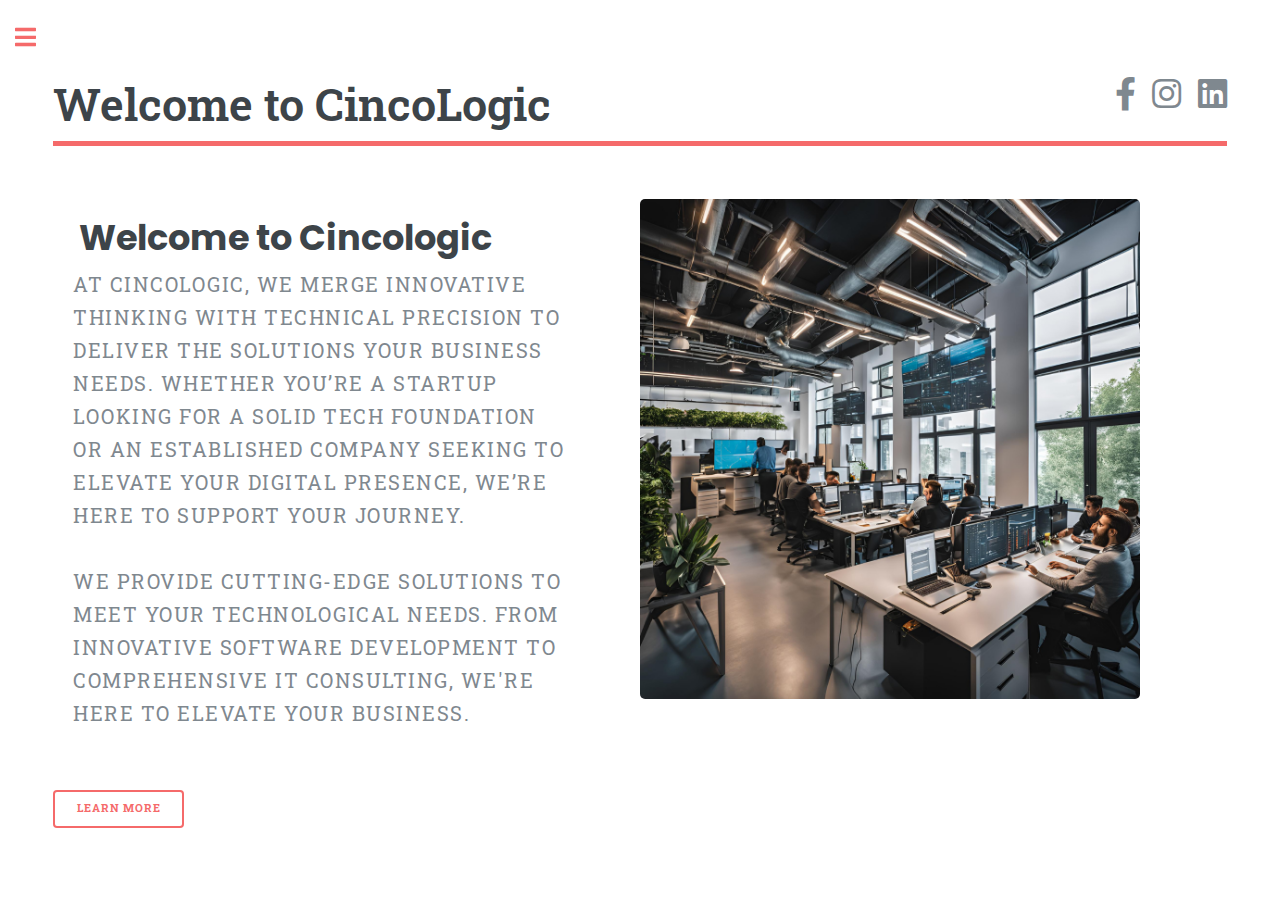
==== index.html @ 94fa2045 "4" ====
<!DOCTYPE HTML>
<!--
	Editorial by HTML5 UP
	html5up.net | @ajlkn
	Free for personal and commercial use under the CCA 3.0 license (html5up.net/license)
-->
<html>

<head>
	<title>CincoLogic</title>
	<meta charset="utf-8" />
	<meta name="viewport" content="width=device-width, initial-scale=1, user-scalable=no" />
	<link rel="stylesheet" href="assets/css/main.css" />
	<link rel="stylesheet" href="assets/css/cincostyle.css" />
	<link rel="stylesheet" href="https://cdnjs.cloudflare.com/ajax/libs/font-awesome/6.6.0/css/all.min.css"
		integrity="sha512-Kc323vGBEqzTmouAECnVceyQqyqdsSiqLQISBL29aUW4U/M7pSPA/gEUZQqv1cwx4OnYxTxve5UMg5GT6L4JJg=="
		crossorigin="anonymous" referrerpolicy="no-referrer" />
</head>

<body class="is-preload">

	<!-- Wrapper -->
	<div id="wrapper">

		<!-- Main -->
		<div id="main">
			<div class="inner">

				<!-- Header -->
				<header id="header">
					<a class="logo"><strong>Welcome to CincoLogic</strong></a>
					<ul class="icons">
						<li><a href="https://x.com/Cincologic_sol" target="_blank" style="text-decoration: none;"><i
									class="fa-brands fa-x-twitter"></i><span class="label"></span></a></li>
						<li><a href="https://www.facebook.com/share/PKT7DnZjUt94ttHE/?mibextid=qi2Omg" target="_blank"
								class="icon brands fa-facebook-f"><span class="label">Facebook</span></a></li>
						<!-- <li><a href="#" class="icon brands fa-snapchat-ghost"><span class="label">Snapchat</span></a></li> -->
						<li><a href="https://www.instagram.com/cincologic_solutions?igsh=MTRoZjN6a2JmMGcwdw%3D%3D&utm_source=qr"
								target="_blank" class="icon brands fa-instagram"><span
									class="label">Instagram</span></a></li>
						<!-- <li><a href="#" class="icon brands fa-medium-m"><span class="label">Medium</span></a></li> -->
						<li><a href="https://www.linkedin.com/company/cincologic/" target="_blank"
								class="icon brands fa-linkedin"><span class="label">LinkedIn</span></a></li>
					</ul>
				</header>

				<!-- Banner -->
				<section id="banner">
					<div class="content">
						<header>
							<div class="text">
								<!-- <h2 style="color: black;">Engineering Logic into...software Excellence </h2> -->
								<h1 class="header-text">Welcome to Cincologic</h1>
								<h1 class="header-text">Engineering Logic into... </h1>
								<h1 class="header-text">Software Excellence.</h1>
								<h1 class="header-text">Tech-Driven Success</h1>
								<h1 class="header-text">Your Future, Our Focus</h1>
								<p class="description-text">
									At Cincologic, we merge innovative thinking with technical precision to deliver the
									solutions your business needs. Whether you’re a startup looking for a solid tech
									foundation or an established company seeking to elevate your digital presence, we’re
									here to support your journey. <br><br>

									We provide cutting-edge solutions to meet your technological needs. From innovative
									software development to
									comprehensive IT consulting, we're here to elevate your business.
								</p>
							</div>
						</header>
						<ul class="actions">
							<li><a href="#" class="button big">Learn More</a></li>
						</ul>
					</div>
					<span class="image object">
						<img src="images/s3 img.png" alt="" />
					</span>
				</section>
				<!-- 
							
								<section>
									<header class="major">
										<h2>Erat lacinia</h2>
									</header>
									<div class="features">
										<article>
											<span class="icon fa-gem"></span>
											<div class="content">
												<h3>Portitor ullamcorper</h3>
												<p>Aenean ornare velit lacus, ac varius enim lorem ullamcorper dolore. Proin aliquam facilisis ante interdum. Sed nulla amet lorem feugiat tempus aliquam.</p>
											</div>
										</article>
										<article>
											<span class="icon solid fa-paper-plane"></span>
											<div class="content">
												<h3>Sapien veroeros</h3>
												<p>Aenean ornare velit lacus, ac varius enim lorem ullamcorper dolore. Proin aliquam facilisis ante interdum. Sed nulla amet lorem feugiat tempus aliquam.</p>
											</div>
										</article>
										<article>
											<span class="icon solid fa-rocket"></span>
											<div class="content">
												<h3>Quam lorem ipsum</h3>
												<p>Aenean ornare velit lacus, ac varius enim lorem ullamcorper dolore. Proin aliquam facilisis ante interdum. Sed nulla amet lorem feugiat tempus aliquam.</p>
											</div>
										</article>
										<article>
											<span class="icon solid fa-signal"></span>
											<div class="content">
												<h3>Sed magna finibus</h3>
												<p>Aenean ornare velit lacus, ac varius enim lorem ullamcorper dolore. Proin aliquam facilisis ante interdum. Sed nulla amet lorem feugiat tempus aliquam.</p>
											</div>
										</article>
									</div>
								</section> -->

				<!-- Section -->
				<!-- <section>
									<header class="major">
										<h2>Ipsum sed dolor</h2>
									</header>
									<div class="posts">
										<article>
											<a href="#" class="image"><img src="images/pic01.jpg" alt="" /></a>
											<h3>Interdum aenean</h3>
											<p>Aenean ornare velit lacus, ac varius enim lorem ullamcorper dolore. Proin aliquam facilisis ante interdum. Sed nulla amet lorem feugiat tempus aliquam.</p>
											<ul class="actions">
												<li><a href="#" class="button">More</a></li>
											</ul>
										</article>
										<article>
											<a href="#" class="image"><img src="images/pic02.jpg" alt="" /></a>
											<h3>Nulla amet dolore</h3>
											<p>Aenean ornare velit lacus, ac varius enim lorem ullamcorper dolore. Proin aliquam facilisis ante interdum. Sed nulla amet lorem feugiat tempus aliquam.</p>
											<ul class="actions">
												<li><a href="#" class="button">More</a></li>
											</ul>
										</article>
										<article>
											<a href="#" class="image"><img src="images/pic03.jpg" alt="" /></a>
											<h3>Tempus ullamcorper</h3>
											<p>Aenean ornare velit lacus, ac varius enim lorem ullamcorper dolore. Proin aliquam facilisis ante interdum. Sed nulla amet lorem feugiat tempus aliquam.</p>
											<ul class="actions">
												<li><a href="#" class="button">More</a></li>
											</ul>
										</article>
										<article>
											<a href="#" class="image"><img src="images/pic04.jpg" alt="" /></a>
											<h3>Sed etiam facilis</h3>
											<p>Aenean ornare velit lacus, ac varius enim lorem ullamcorper dolore. Proin aliquam facilisis ante interdum. Sed nulla amet lorem feugiat tempus aliquam.</p>
											<ul class="actions">
												<li><a href="#" class="button">More</a></li>
											</ul>
										</article>
										<article>
											<a href="#" class="image"><img src="images/pic05.jpg" alt="" /></a>
											<h3>Feugiat lorem aenean</h3>
											<p>Aenean ornare velit lacus, ac varius enim lorem ullamcorper dolore. Proin aliquam facilisis ante interdum. Sed nulla amet lorem feugiat tempus aliquam.</p>
											<ul class="actions">
												<li><a href="#" class="button">More</a></li>
											</ul>
										</article>
										<article>
											<a href="#" class="image"><img src="images/pic06.jpg" alt="" /></a>
											<h3>Amet varius aliquam</h3>
											<p>Aenean ornare velit lacus, ac varius enim lorem ullamcorper dolore. Proin aliquam facilisis ante interdum. Sed nulla amet lorem feugiat tempus aliquam.</p>
											<ul class="actions">
												<li><a href="#" class="button">More</a></li>
											</ul>
										</article>
									</div>
								</section> -->

			</div>
		</div>

		<!-- Sidebar -->
		<div id="sidebar">
			<div class="inner">

				<!-- Logo -->
				<div class="brand">
					<div class="cincologo">
						<a href="index.html"><img src="assets/cincologic logo.png" alt="CincoLogic"></a>
					</div>
					<div class="text">
						<a href="index.html">
							<h1>Cincologic</h1>
						</a>
					</div>
				</div>

				<!-- Menu -->
				<nav id="menu">
					<header class="major">
						<h2>Menu</h2>
					</header>
					<ul>
						<li><a href="index.html">Homepage</a></li>
						<li><a href="generic.html">About</a></li>
						<li><a href="contactus.html">Contact Us</a></li>
						<li>
							<span class="opener">Services</span>
							<ul>
								<li><a href="Frontend.html">front-end services</a></li>
								<li><a href="backend.html">back-end services</a></li>
								<li><a href="cloud_service.html">Cloud services</a></li>
								<li><a href="Database.html">database</a></li>
							</ul>
						</li>
						<!-- <li><a href="services.html">Services</a></li> -->
						<li><a href="ourteam.html">Our Team</a></li></ul></nav>
						<br><br>
						<!-- <li>
											<span class="opener">Another Submenu</span>
											<ul>
												<li><a href="#">Lorem Dolor</a></li>
												<li><a href="#">Ipsum Adipiscing</a></li>
												<li><a href="#">Tempus Magna</a></li>
												<li><a href="#">Feugiat Veroeros</a></li>
											</ul>
										</li>
										<li><a href="#">Maximus Erat</a></li>
										<li><a href="#">Sapien Mauris</a></li>
										<li><a href="#">Amet Lacinia</a></li>
									</ul>
								</nav>

							
								<section>
									<header class="major">
										<h2>Ante interdum</h2>
									</header>
									<div class="mini-posts">
										<article>
											<a href="#" class="image"><img src="images/pic07.jpg" alt="" /></a>
											<p>Aenean ornare velit lacus, ac varius enim lorem ullamcorper dolore aliquam.</p>
										</article>
										<article>
											<a href="#" class="image"><img src="images/pic08.jpg" alt="" /></a>
											<p>Aenean ornare velit lacus, ac varius enim lorem ullamcorper dolore aliquam.</p>
										</article>
										<article>
											<a href="#" class="image"><img src="images/pic09.jpg" alt="" /></a>
											<p>Aenean ornare velit lacus, ac varius enim lorem ullamcorper dolore aliquam.</p>
										</article>
									</div>
									<ul class="actions">
										<li><a href="#" class="button">More</a></li>
									</ul>
								</section> -->

						<!-- Section -->
						<!-- <section>
									<header class="major">
										<h2>Get in touch</h2>
									</header>
									<p>Sed varius enim lorem ullamcorper dolore aliquam aenean ornare velit lacus, ac varius enim lorem ullamcorper dolore. Proin sed aliquam facilisis ante interdum. Sed nulla amet lorem feugiat tempus aliquam.</p>
									<ul								ul class="contact">
										<li class="icon solid fa-envelope"><a href="#">information@untitled.tld</a></li>
										<li class="icon solid fa-phone">(000) 000-0000</li>
										<li class="icon solid fa-home">1234 Somewhere Road #8254<br />
										Nashville, TN 00000-0000</li>
									</ul>
								</section> -->

						<!-- Footer -->
						<footer id="footer">
							<p class="copyright">&copy; CincoLogic All rights reserved.
						</footer>

			</div>
		</div>

	</div>

	<!-- Scripts -->
	<script src="assets/js/jquery.min.js"></script>
	<script src="assets/js/browser.min.js"></script>
	<script src="assets/js/breakpoints.min.js"></script>
	<script src="assets/js/util.js"></script>
	<script src="assets/js/main.js"></script>
	<script src="assets/js/text.js"></script>

</body>

</html>
---- assets/css/main.css ----
@import url(fontawesome-all.min.css);
@import url(fontawesome.min.css);
@import url("https://fonts.googleapis.com/css?family=Open+Sans:400,600,400italic,600italic|Roboto+Slab:400,700");
/*
	Editorial by HTML5 UP
	html5up.net | @ajlkn
	Free for personal and commercial use under the CCA 3.0 license (html5up.net/license)
*/
html, body, div, span, applet, object,
iframe, h1, h2, h3, h4, h5, h6, p, blockquote,
pre, a, abbr, acronym, address, big, cite,
code, del, dfn, em, img, ins, kbd, q, s, samp,
small, strike, strong, sub, sup, tt, var, b,
u, i, center, dl, dt, dd, ol, ul, li, fieldset,
form, label, legend, table, caption, tbody,
tfoot, thead, tr, th, td, article, aside,
canvas, details, embed, figure, figcaption,
footer, header, hgroup, menu, nav, output, ruby,
section, summary, time, mark, audio, video {
  margin: 0;
  padding: 0;
  border: 0;
  font-size: 100%;
  font: inherit;
  vertical-align: baseline; }

article, aside, details, figcaption, figure,
footer, header, hgroup, menu, nav, section {
  display: block; }

body {
  line-height: 1; }

ol, ul {
  list-style: none; }

blockquote, q {
  quotes: none; }
  blockquote:before, blockquote:after, q:before, q:after {
    content: '';
    content: none; }

table {
  border-collapse: collapse;
  border-spacing: 0; }

body {
  -webkit-text-size-adjust: none; }

mark {
  background-color: transparent;
  color: inherit; }

input::-moz-focus-inner {
  border: 0;
  padding: 0; }

input, select, textarea {
  -moz-appearance: none;
  -webkit-appearance: none;
  -ms-appearance: none;
  appearance: none; }

/* Basic */
@-ms-viewport {
  width: device-width; }

body {
  -ms-overflow-style: scrollbar; }


@media screen and (max-width: 480px) {
  html, body {
    min-width: 320px; } }
  

html {
  box-sizing: border-box; }

*, *:before, *:after {
  box-sizing: inherit; }

body {
  background: #ffffff; }
  body.is-preload *, body.is-preload *:before, body.is-preload *:after, body.is-resizing *, body.is-resizing *:before, body.is-resizing *:after {
    -moz-animation: none !important;
    -webkit-animation: none !important;
    -ms-animation: none !important;
    animation: none !important;
    -moz-transition: none !important;
    -webkit-transition: none !important;
    -ms-transition: none !important;
    transition: none !important; }

/* Type */
body, input, select, textarea {
  color: #7f888f;
  font-family: "Open Sans", sans-serif;
  font-size: 13pt;
  font-weight: 400;
  line-height: 1.65; }
  @media screen and (max-width: 1680px) {
    body, input, select, textarea {
      font-size: 11pt; } }
  @media screen and (max-width: 1280px) {
    body, input, select, textarea {
      font-size: 10pt; } }
  @media screen and (max-width: 360px) {
    body, input, select, textarea {
      font-size: 9pt; } }

a {
  -moz-transition: color 0.2s ease-in-out, border-bottom-color 0.2s ease-in-out;
  -webkit-transition: color 0.2s ease-in-out, border-bottom-color 0.2s ease-in-out;
  -ms-transition: color 0.2s ease-in-out, border-bottom-color 0.2s ease-in-out;
  transition: color 0.2s ease-in-out, border-bottom-color 0.2s ease-in-out;
  border-bottom: dotted 1px;
  
  
  text-decoration: none; }
  a.service-txt{
    color: #eff1f2;
    margin: 0;
  }
  a.service-txt:hover {
    border-bottom-color: #ffffff;
    color: #ffffff !important; }
  a:hover {
    border-bottom-color: #f56a6a;
    color: #f56a6a !important; }
    a:hover strong {
      color: inherit; }
strong, b {
  color: #3d4449;
  font-weight: 600;
  font-size: xx-large;
 }

em, i {
  font-style: italic; }

p {
  margin: 0 0 2em 0; }

h1, h2, h3, h4, h5, h6 {
  color: #3d4449;
  font-family: "Roboto Slab", serif;
  font-weight: 700;
  line-height: 1.5;
  margin: 0 0 1em 0; }
  h1 a, h2 a, h3 a, h4 a, h5 a, h6 a {
    color: inherit;
    text-decoration: none;
    border-bottom: 0; }

h1 {
  font-size: 4em;
  margin: 0 0 0.5em 0;
  line-height: 1.3; }

h2 {
  font-size: 1.75em; }

h3 {
  font-size: 1.25em; }

h4 {
  font-size: 1.1em; }

h5 {
  font-size: 0.9em; }

h6 {
  font-size: 0.7em; }

@media screen and (max-width: 1680px) {
  h1 {
    font-size: 3.5em; } }

@media screen and (max-width: 980px) {
  h1 {
    font-size: 3.25em; } }

@media screen and (max-width: 736px) {
  h1 {
    font-size: 2em;
    line-height: 1.4; }
  h2 {
    font-size: 1.5em; } }

sub {
  font-size: 0.8em;
  position: relative;
  top: 0.5em; }

sup {
  font-size: 0.8em;
  position: relative;
  top: -0.5em; }

blockquote {
  border-left: solid 3px rgba(210, 215, 217, 0.75);
  font-style: italic;
  margin: 0 0 2em 0;
  padding: 0.5em 0 0.5em 2em; }

code {
  background: rgba(230, 235, 237, 0.25);
  border-radius: 0.375em;
  border: solid 1px rgba(210, 215, 217, 0.75);
  font-family: "Courier New", monospace;
  font-size: 0.9em;
  margin: 0 0.25em;
  padding: 0.25em 0.65em; }

pre {
  -webkit-overflow-scrolling: touch;
  font-family: "Courier New", monospace;
  font-size: 0.9em;
  margin: 0 0 2em 0; }
  pre code {
    display: block;
    line-height: 1.75;
    padding: 1em 1.5em;
    overflow-x: auto; }

hr {
  border: 0;
  border-bottom: solid 1px rgba(210, 215, 217, 0.75);
  margin: 2em 0; }
  hr.major {
    margin: 3em 0; }

.align-left {
  text-align: left; }

.align-center {
  text-align: center; }

.align-right {
  text-align: right; }

/* Row */
.row {
  display: flex;
  flex-wrap: wrap;
  box-sizing: border-box;
  align-items: stretch; }
  .row > * {
    box-sizing: border-box; }
  .row.gtr-uniform > * > :last-child {
    margin-bottom: 0; }
  .row.aln-left {
    justify-content: flex-start; }
  .row.aln-center {
    justify-content: center; }
  .row.aln-right {
    justify-content: flex-end; }
  .row.aln-top {
    align-items: flex-start; }
  .row.aln-middle {
    align-items: center; }
  .row.aln-bottom {
    align-items: flex-end; }
  .row > .imp {
    order: -1; }
  .row > .col-1 {
    width: 8.33333%; }
  .row > .off-1 {
    margin-left: 8.33333%; }
  .row > .col-2 {
    width: 16.66667%; }
  .row > .off-2 {
    margin-left: 16.66667%; }
  .row > .col-3 {
    width: 25%; }
  .row > .off-3 {
    margin-left: 25%; }
  .row > .col-4 {
    width: 33.33333%; }
  .row > .off-4 {
    margin-left: 33.33333%; }
  .row > .col-5 {
    width: 41.66667%; }
  .row > .off-5 {
    margin-left: 41.66667%; }
  .row > .col-6 {
    width: 50%; }
  .row > .off-6 {
    margin-left: 50%; }
  .row > .col-7 {
    width: 58.33333%; }
  .row > .off-7 {
    margin-left: 58.33333%; }
  .row > .col-8 {
    width: 66.66667%; }
  .row > .off-8 {
    margin-left: 66.66667%; }
  .row > .col-9 {
    width: 75%; }
  .row > .off-9 {
    margin-left: 75%; }
  .row > .col-10 {
    width: 83.33333%; }
  .row > .off-10 {
    margin-left: 83.33333%; }
  .row > .col-11 {
    width: 91.66667%; }
  .row > .off-11 {
    margin-left: 91.66667%; }
  .row > .col-12 {
    width: 100%; }
  .row > .off-12 {
    margin-left: 100%; }
  .row.gtr-0 {
    margin-top: 0;
    margin-left: 0em; }
    .row.gtr-0 > * {
      padding: 0 0 0 0em; }
    .row.gtr-0.gtr-uniform {
      margin-top: 0em; }
      .row.gtr-0.gtr-uniform > * {
        padding-top: 0em; }
  .row.gtr-25 {
    margin-top: 0;
    margin-left: -0.375em; }
    .row.gtr-25 > * {
      padding: 0 0 0 0.375em; }
    .row.gtr-25.gtr-uniform {
      margin-top: -0.375em; }
      .row.gtr-25.gtr-uniform > * {
        padding-top: 0.375em; }
  .row.gtr-50 {
    margin-top: 0;
    margin-left: -0.75em; }
    .row.gtr-50 > * {
      padding: 0 0 0 0.75em; }
    .row.gtr-50.gtr-uniform {
      margin-top: -0.75em; }
      .row.gtr-50.gtr-uniform > * {
        padding-top: 0.75em; }
  .row {
    margin-top: 0;
    margin-left: -1.5em; }
    .row > * {
      padding: 0 0 0 1.5em; }
    .row.gtr-uniform {
      margin-top: -1.5em; }
      .row.gtr-uniform > * {
        padding-top: 1.5em; }
  .row.gtr-150 {
    margin-top: 0;
    margin-left: -2.25em; }
    .row.gtr-150 > * {
      padding: 0 0 0 2.25em; }
    .row.gtr-150.gtr-uniform {
      margin-top: -2.25em; }
      .row.gtr-150.gtr-uniform > * {
        padding-top: 2.25em; }
  .row.gtr-200 {
    margin-top: 0;
    margin-left: -3em; }
    .row.gtr-200 > * {
      padding: 0 0 0 3em; }
    .row.gtr-200.gtr-uniform {
      margin-top: -3em; }
      .row.gtr-200.gtr-uniform > * {
        padding-top: 3em; }
  @media screen and (max-width: 1680px) {
    .row {
      display: flex;
      flex-wrap: wrap;
      box-sizing: border-box;
      align-items: stretch; }
      .row > * {
        box-sizing: border-box; }
      .row.gtr-uniform > * > :last-child {
        margin-bottom: 0; }
      .row.aln-left {
        justify-content: flex-start; }
      .row.aln-center {
        justify-content: center; }
      .row.aln-right {
        justify-content: flex-end; }
      .row.aln-top {
        align-items: flex-start; }
      .row.aln-middle {
        align-items: center; }
      .row.aln-bottom {
        align-items: flex-end; }
      .row > .imp-xlarge {
        order: -1; }
      .row > .col-1-xlarge {
        width: 8.33333%; }
      .row > .off-1-xlarge {
        margin-left: 8.33333%; }
      .row > .col-2-xlarge {
        width: 16.66667%; }
      .row > .off-2-xlarge {
        margin-left: 16.66667%; }
      .row > .col-3-xlarge {
        width: 25%; }
      .row > .off-3-xlarge {
        margin-left: 25%; }
      .row > .col-4-xlarge {
        width: 33.33333%; }
      .row > .off-4-xlarge {
        margin-left: 33.33333%; }
      .row > .col-5-xlarge {
        width: 41.66667%; }
      .row > .off-5-xlarge {
        margin-left: 41.66667%; }
      .row > .col-6-xlarge {
        width: 50%; }
      .row > .off-6-xlarge {
        margin-left: 50%; }
      .row > .col-7-xlarge {
        width: 58.33333%; }
      .row > .off-7-xlarge {
        margin-left: 58.33333%; }
      .row > .col-8-xlarge {
        width: 66.66667%; }
      .row > .off-8-xlarge {
        margin-left: 66.66667%; }
      .row > .col-9-xlarge {
        width: 75%; }
      .row > .off-9-xlarge {
        margin-left: 75%; }
      .row > .col-10-xlarge {
        width: 83.33333%; }
      .row > .off-10-xlarge {
        margin-left: 83.33333%; }
      .row > .col-11-xlarge {
        width: 91.66667%; }
      .row > .off-11-xlarge {
        margin-left: 91.66667%; }
      .row > .col-12-xlarge {
        width: 100%; }
      .row > .off-12-xlarge {
        margin-left: 100%; }
      .row.gtr-0 {
        margin-top: 0;
        margin-left: 0em; }
        .row.gtr-0 > * {
          padding: 0 0 0 0em; }
        .row.gtr-0.gtr-uniform {
          margin-top: 0em; }
          .row.gtr-0.gtr-uniform > * {
            padding-top: 0em; }
      .row.gtr-25 {
        margin-top: 0;
        margin-left: -0.375em; }
        .row.gtr-25 > * {
          padding: 0 0 0 0.375em; }
        .row.gtr-25.gtr-uniform {
          margin-top: -0.375em; }
          .row.gtr-25.gtr-uniform > * {
            padding-top: 0.375em; }
      .row.gtr-50 {
        margin-top: 0;
        margin-left: -0.75em; }
        .row.gtr-50 > * {
          padding: 0 0 0 0.75em; }
        .row.gtr-50.gtr-uniform {
          margin-top: -0.75em; }
          .row.gtr-50.gtr-uniform > * {
            padding-top: 0.75em; }
      .row {
        margin-top: 0;
        margin-left: -1.5em; }
        .row > * {
          padding: 0 0 0 1.5em; }
        .row.gtr-uniform {
          margin-top: -1.5em; }
          .row.gtr-uniform > * {
            padding-top: 1.5em; }
      .row.gtr-150 {
        margin-top: 0;
        margin-left: -2.25em; }
        .row.gtr-150 > * {
          padding: 0 0 0 2.25em; }
        .row.gtr-150.gtr-uniform {
          margin-top: -2.25em; }
          .row.gtr-150.gtr-uniform > * {
            padding-top: 2.25em; }
      .row.gtr-200 {
        margin-top: 0;
        margin-left: -3em; }
        .row.gtr-200 > * {
          padding: 0 0 0 3em; }
        .row.gtr-200.gtr-uniform {
          margin-top: -3em; }
          .row.gtr-200.gtr-uniform > * {
            padding-top: 3em; } }
  @media screen and (max-width: 1280px) {
    .row {
      display: flex;
      flex-wrap: wrap;
      box-sizing: border-box;
      align-items: stretch; }
      .row > * {
        box-sizing: border-box; }
      .row.gtr-uniform > * > :last-child {
        margin-bottom: 0; }
      .row.aln-left {
        justify-content: flex-start; }
      .row.aln-center {
        justify-content: center; }
      .row.aln-right {
        justify-content: flex-end; }
      .row.aln-top {
        align-items: flex-start; }
      .row.aln-middle {
        align-items: center; }
      .row.aln-bottom {
        align-items: flex-end; }
      .row > .imp-large {
        order: -1; }
      .row > .col-1-large {
        width: 8.33333%; }
      .row > .off-1-large {
        margin-left: 8.33333%; }
      .row > .col-2-large {
        width: 16.66667%; }
      .row > .off-2-large {
        margin-left: 16.66667%; }
      .row > .col-3-large {
        width: 25%; }
      .row > .off-3-large {
        margin-left: 25%; }
      .row > .col-4-large {
        width: 33.33333%; }
      .row > .off-4-large {
        margin-left: 33.33333%; }
      .row > .col-5-large {
        width: 41.66667%; }
      .row > .off-5-large {
        margin-left: 41.66667%; }
      .row > .col-6-large {
        width: 50%; }
      .row > .off-6-large {
        margin-left: 50%; }
      .row > .col-7-large {
        width: 58.33333%; }
      .row > .off-7-large {
        margin-left: 58.33333%; }
      .row > .col-8-large {
        width: 66.66667%; }
      .row > .off-8-large {
        margin-left: 66.66667%; }
      .row > .col-9-large {
        width: 75%; }
      .row > .off-9-large {
        margin-left: 75%; }
      .row > .col-10-large {
        width: 83.33333%; }
      .row > .off-10-large {
        margin-left: 83.33333%; }
      .row > .col-11-large {
        width: 91.66667%; }
      .row > .off-11-large {
        margin-left: 91.66667%; }
      .row > .col-12-large {
        width: 100%; }
      .row > .off-12-large {
        margin-left: 100%; }
      .row.gtr-0 {
        margin-top: 0;
        margin-left: 0em; }
        .row.gtr-0 > * {
          padding: 0 0 0 0em; }
        .row.gtr-0.gtr-uniform {
          margin-top: 0em; }
          .row.gtr-0.gtr-uniform > * {
            padding-top: 0em; }
      .row.gtr-25 {
        margin-top: 0;
        margin-left: -0.375em; }
        .row.gtr-25 > * {
          padding: 0 0 0 0.375em; }
        .row.gtr-25.gtr-uniform {
          margin-top: -0.375em; }
          .row.gtr-25.gtr-uniform > * {
            padding-top: 0.375em; }
      .row.gtr-50 {
        margin-top: 0;
        margin-left: -0.75em; }
        .row.gtr-50 > * {
          padding: 0 0 0 0.75em; }
        .row.gtr-50.gtr-uniform {
          margin-top: -0.75em; }
          .row.gtr-50.gtr-uniform > * {
            padding-top: 0.75em; }
      .row {
        margin-top: 0;
        margin-left: -1.5em; }
        .row > * {
          padding: 0 0 0 1.5em; }
        .row.gtr-uniform {
          margin-top: -1.5em; }
          .row.gtr-uniform > * {
            padding-top: 1.5em; }
      .row.gtr-150 {
        margin-top: 0;
        margin-left: -2.25em; }
        .row.gtr-150 > * {
          padding: 0 0 0 2.25em; }
        .row.gtr-150.gtr-uniform {
          margin-top: -2.25em; }
          .row.gtr-150.gtr-uniform > * {
            padding-top: 2.25em; }
      .row.gtr-200 {
        margin-top: 0;
        margin-left: -3em; }
        .row.gtr-200 > * {
          padding: 0 0 0 3em; }
        .row.gtr-200.gtr-uniform {
          margin-top: -3em; }
          .row.gtr-200.gtr-uniform > * {
            padding-top: 3em; } }
  @media screen and (max-width: 980px) {
    .row {
      display: flex;
      flex-wrap: wrap;
      box-sizing: border-box;
      align-items: stretch; }
      .row > * {
        box-sizing: border-box; }
      .row.gtr-uniform > * > :last-child {
        margin-bottom: 0; }
      .row.aln-left {
        justify-content: flex-start; }
      .row.aln-center {
        justify-content: center; }
      .row.aln-right {
        justify-content: flex-end; }
      .row.aln-top {
        align-items: flex-start; }
      .row.aln-middle {
        align-items: center; }
      .row.aln-bottom {
        align-items: flex-end; }
      .row > .imp-medium {
        order: -1; }
      .row > .col-1-medium {
        width: 8.33333%; }
      .row > .off-1-medium {
        margin-left: 8.33333%; }
      .row > .col-2-medium {
        width: 16.66667%; }
      .row > .off-2-medium {
        margin-left: 16.66667%; }
      .row > .col-3-medium {
        width: 25%; }
      .row > .off-3-medium {
        margin-left: 25%; }
      .row > .col-4-medium {
        width: 33.33333%; }
      .row > .off-4-medium {
        margin-left: 33.33333%; }
      .row > .col-5-medium {
        width: 41.66667%; }
      .row > .off-5-medium {
        margin-left: 41.66667%; }
      .row > .col-6-medium {
        width: 50%; }
      .row > .off-6-medium {
        margin-left: 50%; }
      .row > .col-7-medium {
        width: 58.33333%; }
      .row > .off-7-medium {
        margin-left: 58.33333%; }
      .row > .col-8-medium {
        width: 66.66667%; }
      .row > .off-8-medium {
        margin-left: 66.66667%; }
      .row > .col-9-medium {
        width: 75%; }
      .row > .off-9-medium {
        margin-left: 75%; }
      .row > .col-10-medium {
        width: 83.33333%; }
      .row > .off-10-medium {
        margin-left: 83.33333%; }
      .row > .col-11-medium {
        width: 91.66667%; }
      .row > .off-11-medium {
        margin-left: 91.66667%; }
      .row > .col-12-medium {
        width: 100%; }
      .row > .off-12-medium {
        margin-left: 100%; }
      .row.gtr-0 {
        margin-top: 0;
        margin-left: 0em; }
        .row.gtr-0 > * {
          padding: 0 0 0 0em; }
        .row.gtr-0.gtr-uniform {
          margin-top: 0em; }
          .row.gtr-0.gtr-uniform > * {
            padding-top: 0em; }
      .row.gtr-25 {
        margin-top: 0;
        margin-left: -0.375em; }
        .row.gtr-25 > * {
          padding: 0 0 0 0.375em; }
        .row.gtr-25.gtr-uniform {
          margin-top: -0.375em; }
          .row.gtr-25.gtr-uniform > * {
            padding-top: 0.375em; }
      .row.gtr-50 {
        margin-top: 0;
        margin-left: -0.75em; }
        .row.gtr-50 > * {
          padding: 0 0 0 0.75em; }
        .row.gtr-50.gtr-uniform {
          margin-top: -0.75em; }
          .row.gtr-50.gtr-uniform > * {
            padding-top: 0.75em; }
      .row {
        margin-top: 0;
        margin-left: -1.5em; }
        .row > * {
          padding: 0 0 0 1.5em; }
        .row.gtr-uniform {
          margin-top: -1.5em; }
          .row.gtr-uniform > * {
            padding-top: 1.5em; }
      .row.gtr-150 {
        margin-top: 0;
        margin-left: -2.25em; }
        .row.gtr-150 > * {
          padding: 0 0 0 2.25em; }
        .row.gtr-150.gtr-uniform {
          margin-top: -2.25em; }
          .row.gtr-150.gtr-uniform > * {
            padding-top: 2.25em; }
      .row.gtr-200 {
        margin-top: 0;
        margin-left: -3em; }
        .row.gtr-200 > * {
          padding: 0 0 0 3em; }
        .row.gtr-200.gtr-uniform {
          margin-top: -3em; }
          .row.gtr-200.gtr-uniform > * {
            padding-top: 3em; } }
  @media screen and (max-width: 736px) {
    .row {
      display: flex;
      flex-wrap: wrap;
      box-sizing: border-box;
      align-items: stretch; }
      .row > * {
        box-sizing: border-box; }
      .row.gtr-uniform > * > :last-child {
        margin-bottom: 0; }
      .row.aln-left {
        justify-content: flex-start; }
      .row.aln-center {
        justify-content: center; }
      .row.aln-right {
        justify-content: flex-end; }
      .row.aln-top {
        align-items: flex-start; }
      .row.aln-middle {
        align-items: center; }
      .row.aln-bottom {
        align-items: flex-end; }
      .row > .imp-small {
        order: -1; }
      .row > .col-1-small {
        width: 8.33333%; }
      .row > .off-1-small {
        margin-left: 8.33333%; }
      .row > .col-2-small {
        width: 16.66667%; }
      .row > .off-2-small {
        margin-left: 16.66667%; }
      .row > .col-3-small {
        width: 25%; }
      .row > .off-3-small {
        margin-left: 25%; }
      .row > .col-4-small {
        width: 33.33333%; }
      .row > .off-4-small {
        margin-left: 33.33333%; }
      .row > .col-5-small {
        width: 41.66667%; }
      .row > .off-5-small {
        margin-left: 41.66667%; }
      .row > .col-6-small {
        width: 50%; }
      .row > .off-6-small {
        margin-left: 50%; }
      .row > .col-7-small {
        width: 58.33333%; }
      .row > .off-7-small {
        margin-left: 58.33333%; }
      .row > .col-8-small {
        width: 66.66667%; }
      .row > .off-8-small {
        margin-left: 66.66667%; }
      .row > .col-9-small {
        width: 75%; }
      .row > .off-9-small {
        margin-left: 75%; }
      .row > .col-10-small {
        width: 83.33333%; }
      .row > .off-10-small {
        margin-left: 83.33333%; }
      .row > .col-11-small {
        width: 91.66667%; }
      .row > .off-11-small {
        margin-left: 91.66667%; }
      .row > .col-12-small {
        width: 100%; }
      .row > .off-12-small {
        margin-left: 100%; }
      .row.gtr-0 {
        margin-top: 0;
        margin-left: 0em; }
        .row.gtr-0 > * {
          padding: 0 0 0 0em; }
        .row.gtr-0.gtr-uniform {
          margin-top: 0em; }
          .row.gtr-0.gtr-uniform > * {
            padding-top: 0em; }
      .row.gtr-25 {
        margin-top: 0;
        margin-left: -0.375em; }
        .row.gtr-25 > * {
          padding: 0 0 0 0.375em; }
        .row.gtr-25.gtr-uniform {
          margin-top: -0.375em; }
          .row.gtr-25.gtr-uniform > * {
            padding-top: 0.375em; }
      .row.gtr-50 {
        margin-top: 0;
        margin-left: -0.75em; }
        .row.gtr-50 > * {
          padding: 0 0 0 0.75em; }
        .row.gtr-50.gtr-uniform {
          margin-top: -0.75em; }
          .row.gtr-50.gtr-uniform > * {
            padding-top: 0.75em; }
      .row {
        margin-top: 0;
        margin-left: -1.5em; }
        .row > * {
          padding: 0 0 0 1.5em; }
        .row.gtr-uniform {
          margin-top: -1.5em; }
          .row.gtr-uniform > * {
            padding-top: 1.5em; }
      .row.gtr-150 {
        margin-top: 0;
        margin-left: -2.25em; }
        .row.gtr-150 > * {
          padding: 0 0 0 2.25em; }
        .row.gtr-150.gtr-uniform {
          margin-top: -2.25em; }
          .row.gtr-150.gtr-uniform > * {
            padding-top: 2.25em; }
      .row.gtr-200 {
        margin-top: 0;
        margin-left: -3em; }
        .row.gtr-200 > * {
          padding: 0 0 0 3em; }
        .row.gtr-200.gtr-uniform {
          margin-top: -3em; }
          .row.gtr-200.gtr-uniform > * {
            padding-top: 3em; } }
  @media screen and (max-width: 480px) {
    .row {
      display: flex;
      flex-wrap: wrap;
      box-sizing: border-box;
      align-items: stretch; }
      .row > * {
        box-sizing: border-box; }
      .row.gtr-uniform > * > :last-child {
        margin-bottom: 0; }
      .row.aln-left {
        justify-content: flex-start; }
      .row.aln-center {
        justify-content: center; }
      .row.aln-right {
        justify-content: flex-end; }
      .row.aln-top {
        align-items: flex-start; }
      .row.aln-middle {
        align-items: center; }
      .row.aln-bottom {
        align-items: flex-end; }
      .row > .imp-xsmall {
        order: -1; }
      .row > .col-1-xsmall {
        width: 8.33333%; }
      .row > .off-1-xsmall {
        margin-left: 8.33333%; }
      .row > .col-2-xsmall {
        width: 16.66667%; }
      .row > .off-2-xsmall {
        margin-left: 16.66667%; }
      .row > .col-3-xsmall {
        width: 25%; }
      .row > .off-3-xsmall {
        margin-left: 25%; }
      .row > .col-4-xsmall {
        width: 33.33333%; }
      .row > .off-4-xsmall {
        margin-left: 33.33333%; }
      .row > .col-5-xsmall {
        width: 41.66667%; }
      .row > .off-5-xsmall {
        margin-left: 41.66667%; }
      .row > .col-6-xsmall {
        width: 50%; }
      .row > .off-6-xsmall {
        margin-left: 50%; }
      .row > .col-7-xsmall {
        width: 58.33333%; }
      .row > .off-7-xsmall {
        margin-left: 58.33333%; }
      .row > .col-8-xsmall {
        width: 66.66667%; }
      .row > .off-8-xsmall {
        margin-left: 66.66667%; }
      .row > .col-9-xsmall {
        width: 75%; }
      .row > .off-9-xsmall {
        margin-left: 75%; }
      .row > .col-10-xsmall {
        width: 83.33333%; }
      .row > .off-10-xsmall {
        margin-left: 83.33333%; }
      .row > .col-11-xsmall {
        width: 91.66667%; }
      .row > .off-11-xsmall {
        margin-left: 91.66667%; }
      .row > .col-12-xsmall {
        width: 100%; }
      .row > .off-12-xsmall {
        margin-left: 100%; }
      .row.gtr-0 {
        margin-top: 0;
        margin-left: 0em; }
        .row.gtr-0 > * {
          padding: 0 0 0 0em; }
        .row.gtr-0.gtr-uniform {
          margin-top: 0em; }
          .row.gtr-0.gtr-uniform > * {
            padding-top: 0em; }
      .row.gtr-25 {
        margin-top: 0;
        margin-left: -0.375em; }
        .row.gtr-25 > * {
          padding: 0 0 0 0.375em; }
        .row.gtr-25.gtr-uniform {
          margin-top: -0.375em; }
          .row.gtr-25.gtr-uniform > * {
            padding-top: 0.375em; }
      .row.gtr-50 {
        margin-top: 0;
        margin-left: -0.75em; }
        .row.gtr-50 > * {
          padding: 0 0 0 0.75em; }
        .row.gtr-50.gtr-uniform {
          margin-top: -0.75em; }
          .row.gtr-50.gtr-uniform > * {
            padding-top: 0.75em; }
      .row {
        margin-top: 0;
        margin-left: -1.5em; }
        .row > * {
          padding: 0 0 0 1.5em; }
        .row.gtr-uniform {
          margin-top: -1.5em; }
          .row.gtr-uniform > * {
            padding-top: 1.5em; }
      .row.gtr-150 {
        margin-top: 0;
        margin-left: -2.25em; }
        .row.gtr-150 > * {
          padding: 0 0 0 2.25em; }
        .row.gtr-150.gtr-uniform {
          margin-top: -2.25em; }
          .row.gtr-150.gtr-uniform > * {
            padding-top: 2.25em; }
      .row.gtr-200 {
        margin-top: 0;
        margin-left: -3em; }
        .row.gtr-200 > * {
          padding: 0 0 0 3em; }
        .row.gtr-200.gtr-uniform {
          margin-top: -3em; }
          .row.gtr-200.gtr-uniform > * {
            padding-top: 3em; } }

/* Section/Article */
section.special, article.special {
  text-align: center; }

header p {
  font-family: "Roboto Slab", serif;
  font-size: 1em;
  font-weight: 400;
  letter-spacing: 0.075em;
  margin-top: -0.5em;
  text-transform: uppercase; }

header.major > :last-child {
  border-bottom: solid 3px #f56a6a;
  display: inline-block;
  margin: 0 0 2em 0;
  padding: 0 0.75em 0.5em 0; }

header.main > :last-child {
  margin: 0 0 1em 0; }

/* Form */
form {
  margin: 0 0 2em 0; }

label {
  color: #3d4449;
  display: block;
  font-size: 0.9em;
  font-weight: 600;
  margin: 0 0 1em 0; }

input[type="text"],
input[type="password"],
input[type="email"],
input[type="tel"],
input[type="search"],
input[type="url"],
select,
textarea {
  -moz-appearance: none;
  -webkit-appearance: none;
  -ms-appearance: none;
  appearance: none;
  background: #ffffff;
  border-radius: 0.375em;
  border: none;
  border: solid 1px rgba(210, 215, 217, 0.75);
  color: inherit;
  display: block;
  outline: 0;
  padding: 0 1em;
  text-decoration: none;
  width: 100%; }
  input[type="text"]:invalid,
  input[type="password"]:invalid,
  input[type="email"]:invalid,
  input[type="tel"]:invalid,
  input[type="search"]:invalid,
  input[type="url"]:invalid,
  select:invalid,
  textarea:invalid {
    box-shadow: none; }
  input[type="text"]:focus,
  input[type="password"]:focus,
  input[type="email"]:focus,
  input[type="tel"]:focus,
  input[type="search"]:focus,
  input[type="url"]:focus,
  select:focus,
  textarea:focus {
    border-color: #f56a6a;
    box-shadow: 0 0 0 1px #f56a6a; }

select {
  background-image: url("data:image/svg+xml;charset=utf8,%3Csvg xmlns='http://www.w3.org/2000/svg' width='40' height='40' preserveAspectRatio='none' viewBox='0 0 40 40'%3E%3Cpath d='M9.4,12.3l10.4,10.4l10.4-10.4c0.2-0.2,0.5-0.4,0.9-0.4c0.3,0,0.6,0.1,0.9,0.4l3.3,3.3c0.2,0.2,0.4,0.5,0.4,0.9 c0,0.4-0.1,0.6-0.4,0.9L20.7,31.9c-0.2,0.2-0.5,0.4-0.9,0.4c-0.3,0-0.6-0.1-0.9-0.4L4.3,17.3c-0.2-0.2-0.4-0.5-0.4-0.9 c0-0.4,0.1-0.6,0.4-0.9l3.3-3.3c0.2-0.2,0.5-0.4,0.9-0.4S9.1,12.1,9.4,12.3z' fill='rgba(210, 215, 217, 0.75)' /%3E%3C/svg%3E");
  background-size: 1.25em;
  background-repeat: no-repeat;
  background-position: calc(100% - 1em) center;
  height: 2.75em;
  padding-right: 2.75em;
  text-overflow: ellipsis; }
  select option {
    color: #3d4449;
    background: #ffffff; }
  select:focus::-ms-value {
    background-color: transparent; }
  select::-ms-expand {
    display: none; }

input[type="text"],
input[type="password"],
input[type="email"],
input[type="tel"],
input[type="search"],
input[type="url"],
select {
  height: 2.75em; }

textarea {
  padding: 0.75em 1em; }

input[type="checkbox"],
input[type="radio"] {
  -moz-appearance: none;
  -webkit-appearance: none;
  -ms-appearance: none;
  appearance: none;
  display: block;
  float: left;
  margin-right: -2em;
  opacity: 0;
  width: 1em;
  z-index: -1; }
  input[type="checkbox"] + label,
  input[type="radio"] + label {
    text-decoration: none;
    color: #7f888f;
    cursor: pointer;
    display: inline-block;
    font-size: 1em;
    font-weight: 400;
    padding-left: 2.4em;
    padding-right: 0.75em;
    position: relative; }
    input[type="checkbox"] + label:before,
    input[type="radio"] + label:before {
      -moz-osx-font-smoothing: grayscale;
      -webkit-font-smoothing: antialiased;
      display: inline-block;
      font-style: normal;
      font-variant: normal;
      text-rendering: auto;
      line-height: 1;
      text-transform: none !important;
      font-family: 'Font Awesome 5 Free';
      font-weight: 900; }
    input[type="checkbox"] + label:before,
    input[type="radio"] + label:before {
      background: #ffffff;
      border-radius: 0.375em;
      border: solid 1px rgba(210, 215, 217, 0.75);
      content: '';
      display: inline-block;
      font-size: 0.8em;
      height: 2.0625em;
      left: 0;
      line-height: 2.0625em;
      position: absolute;
      text-align: center;
      top: 0;
      width: 2.0625em; }
  input[type="checkbox"]:checked + label:before,
  input[type="radio"]:checked + label:before {
    background: #3d4449;
    border-color: #3d4449;
    color: #ffffff;
    content: '\f00c'; }
  input[type="checkbox"]:focus + label:before,
  input[type="radio"]:focus + label:before {
    border-color: #f56a6a;
    box-shadow: 0 0 0 1px #f56a6a; }

input[type="checkbox"] + label:before {
  border-radius: 0.375em; }

input[type="radio"] + label:before {
  border-radius: 100%; }

::-webkit-input-placeholder {
  color: #9fa3a6 !important;
  opacity: 1.0; }

:-moz-placeholder {
  color: #9fa3a6 !important;
  opacity: 1.0; }

::-moz-placeholder {
  color: #9fa3a6 !important;
  opacity: 1.0; }

:-ms-input-placeholder {
  color: #9fa3a6 !important;
  opacity: 1.0; }

/* Box */
.box {
  border-radius: 0.375em;
  border: solid 1px rgba(210, 215, 217, 0.75);
  margin-bottom: 2em;
  padding: 1.5em; }
  .box > :last-child,
  .box > :last-child > :last-child,
  .box > :last-child > :last-child > :last-child {
    margin-bottom: 0; }
  .box.alt {
    border: 0;
    border-radius: 0;
    padding: 0; }

/* Icon */
.icon {
  text-decoration: none;
  border-bottom: none;
  position: relative; }
  .icon:before {
    -moz-osx-font-smoothing: grayscale;
    -webkit-font-smoothing: antialiased;
    display: inline-block;
    font-style: normal;
    font-variant: normal;
    text-rendering: auto;
    line-height: 1;
    text-transform: none !important;
    font-family: 'Font Awesome 5 Free';
    font-weight: 400; }
  .icon > .label {
    display: none; }
  .icon:before {
    line-height: inherit; }
  .icon.solid:before {
    font-weight: 900; }
  .icon.brands:before {
    font-family: 'Font Awesome 5 Brands'; }

/* Image */
.image {
  border-radius: 0.375em;
  border: 0;
  display: inline-block;
  position: relative; }
  .image img {
    border-radius: 0.375em;
    display: block; }
  .image.left, .image.right {
    max-width: 40%; }
    .image.left img, .image.right img {
      width: 100%; }
  .image.left {
    float: left;
    padding: 0 1.5em 1em 0;
    top: 0.25em; }
  .image.right {
    float: right;
    padding: 0 0 1em 1.5em;
    top: 0.25em; }
  .image.fit {
    display: block;
    margin: 0 0 2em 0;
    width: 100%; }
    .image.fit img {
      width: 100%; }
  .image.main {
    display: block;
    margin: 0 0 3em 0;
    width: 50%;
    margin-left: 20%;
  }
    .image.main img {
      width: 100%;}

a.image {
  overflow: hidden; }
  a.image img {
    -moz-transition: -moz-transform 0.2s ease;
    -webkit-transition: -webkit-transform 0.2s ease;
    -ms-transition: -ms-transform 0.2s ease;
    transition: transform 0.2s ease; }
  a.image:hover img {
    -moz-transform: scale(1.075);
    -webkit-transform: scale(1.075);
    -ms-transform: scale(1.075);
    transform: scale(1.075); }

/* List */
ol {
  list-style: decimal;
  margin: 0 0 2em 0;
  padding-left: 1.25em; }
  ol li {
    padding-left: 0.25em; }

ul {
  list-style: disc;
  margin: 0 0 2em 0;
  padding-left: 1em; }
  ul li {
    padding-left: 0.5em; }
  ul.alt {
    list-style: none;
    padding-left: 0; }
    ul.alt li {
      border-top: solid 1px rgba(210, 215, 217, 0.75);
      padding: 0.5em 0; }
      ul.alt li:first-child {
        border-top: 0;
        padding-top: 0; }

dl {
  margin: 0 0 2em 0; }
  dl dt {
    display: block;
    font-weight: 600;
    margin: 0 0 1em 0; }
  dl dd {
    margin-left: 2em; }

/* Actions */
ul.actions {
  display: -moz-flex;
  display: -webkit-flex;
  display: -ms-flex;
  display: flex;
  cursor: default;
  list-style: none;
  margin-left: -1em;
  padding-left: 0; }
  ul.actions li {
    padding: 0 0 0 1em;
    vertical-align: middle; }
  ul.actions.special {
    -moz-justify-content: center;
    -webkit-justify-content: center;
    -ms-justify-content: center;
    justify-content: center;
    width: 100%;
    margin-left: 0; }
    ul.actions.special li:first-child {
      padding-left: 0; }
  ul.actions.stacked {
    -moz-flex-direction: column;
    -webkit-flex-direction: column;
    -ms-flex-direction: column;
    flex-direction: column;
    margin-left: 0; }
    ul.actions.stacked li {
      padding: 1.3em 0 0 0; }
      ul.actions.stacked li:first-child {
        padding-top: 0; }
  ul.actions.fit {
    width: calc(100% + 1em); }
    ul.actions.fit li {
      -moz-flex-grow: 1;
      -webkit-flex-grow: 1;
      -ms-flex-grow: 1;
      flex-grow: 1;
      -moz-flex-shrink: 1;
      -webkit-flex-shrink: 1;
      -ms-flex-shrink: 1;
      flex-shrink: 1;
      width: 100%; }
      ul.actions.fit li > * {
        width: 100%; }
    ul.actions.fit.stacked {
      width: 100%; }

/* Icons */
ul.icons {
  cursor: default;
  list-style: none;
  padding-left: 0; }
  ul.icons li {
    display: inline-block;
    padding: 0 1em 0 0; }
    ul.icons li:last-child {
      padding-right: 0; }
    ul.icons li .icon {
      color: inherit; }
      ul.icons li .icon:before {
        font-size: 1.25em; }

/* Contact */
ul.contact {
  list-style: none;
  padding: 0; }
  ul.contact li {
    text-decoration: none;
    border-top: solid 1px rgba(210, 215, 217, 0.75);
    margin: 1.5em 0 0 0;
    padding: 1.5em 0 0 3em;
    position: relative; }
    ul.contact li:before {
      -moz-osx-font-smoothing: grayscale;
      -webkit-font-smoothing: antialiased;
      display: inline-block;
      font-style: normal;
      font-variant: normal;
      text-rendering: auto;
      line-height: 1;
      text-transform: none !important;
      font-family: 'Font Awesome 5 Free';
      font-weight: 400; }
    ul.contact li:before {
      color: #f56a6a;
      display: inline-block;
      font-size: 1.5em;
      height: 1.125em;
      left: 0;
      line-height: 1.125em;
      position: absolute;
      text-align: center;
      top: 1em;
      width: 1.5em; }
    ul.contact li:first-child {
      border-top: 0;
      margin-top: 0;
      padding-top: 0; }
      ul.contact li:first-child:before {
        top: 0; }
    ul.contact li a {
      color: inherit; }
      
/* Pagination */
ul.pagination {
  cursor: default;
  list-style: none;
  padding-left: 0; }
  ul.pagination li {
    display: inline-block;
    padding-left: 0;
    vertical-align: middle; }
    ul.pagination li > .page {
      -moz-transition: background-color 0.2s ease-in-out, color 0.2s ease-in-out;
      -webkit-transition: background-color 0.2s ease-in-out, color 0.2s ease-in-out;
      -ms-transition: background-color 0.2s ease-in-out, color 0.2s ease-in-out;
      transition: background-color 0.2s ease-in-out, color 0.2s ease-in-out;
      border-bottom: 0;
      border-radius: 0.375em;
      display: inline-block;
      font-size: 0.8em;
      font-weight: 600;
      height: 2em;
      line-height: 2em;
      margin: 0 0.125em;
      min-width: 2em;
      padding: 0 0.5em;
      text-align: center; }
      ul.pagination li > .page.active {
        background-color: #f56a6a;
        color: #ffffff !important; }
        ul.pagination li > .page.active:hover {
          background-color: #f67878; }
        ul.pagination li > .page.active:active {
          background-color: #f45c5c; }
    ul.pagination li:first-child {
      padding-right: 0.75em; }
    ul.pagination li:last-child {
      padding-left: 0.75em; }
      ul.service-ul{
        margin-top: -20px;
        margin-left: 50px;
      }
  @media screen and (max-width: 480px) {
    ul.pagination li:nth-child(n+2):nth-last-child(n+2) {
      display: none; }
    ul.pagination li:first-child {
      padding-right: 0; } }

/* Table */
.table-wrapper {
  -webkit-overflow-scrolling: touch;
  overflow-x: auto; }

table {
  margin: 0 0 2em 0;
  width: 100%; }
  table tbody tr {
    border: solid 1px rgba(210, 215, 217, 0.75);
    border-left: 0;
    border-right: 0; }
    table tbody tr:nth-child(2n + 1) {
      background-color: rgba(230, 235, 237, 0.25); }
  table td {
    padding: 0.75em 0.75em; }
  table th {
    color: #3d4449;
    font-size: 0.9em;
    font-weight: 600;
    padding: 0 0.75em 0.75em 0.75em;
    text-align: left; }
  table thead {
    border-bottom: solid 2px rgba(210, 215, 217, 0.75); }
  table tfoot {
    border-top: solid 2px rgba(210, 215, 217, 0.75); }
  table.alt {
    border-collapse: separate; }
    table.alt tbody tr td {
      border: solid 1px rgba(210, 215, 217, 0.75);
      border-left-width: 0;
      border-top-width: 0; }
      table.alt tbody tr td:first-child {
        border-left-width: 1px; }
    table.alt tbody tr:first-child td {
      border-top-width: 1px; }
    table.alt thead {
      border-bottom: 0; }
    table.alt tfoot {
      border-top: 0; }

/* Button */
input[type="submit"],
input[type="reset"],
input[type="button"],
button,
.button {
  -moz-appearance: none;
  -webkit-appearance: none;
  -ms-appearance: none;
  appearance: none;
  -moz-transition: background-color 0.2s ease-in-out, color 0.2s ease-in-out;
  -webkit-transition: background-color 0.2s ease-in-out, color 0.2s ease-in-out;
  -ms-transition: background-color 0.2s ease-in-out, color 0.2s ease-in-out;
  transition: background-color 0.2s ease-in-out, color 0.2s ease-in-out;
  background-color: transparent;
  border-radius: 0.375em;
  border: 0;
  box-shadow: inset 0 0 0 2px #f56a6a;
  color: #f56a6a !important;
  cursor: pointer;
  display: inline-block;
  font-family: "Roboto Slab", serif;
  font-size: 0.8em;
  font-weight: 700;
  height: 3.5em;
  letter-spacing: 0.075em;
  line-height: 3.5em;
  padding: 0 2.25em;
  text-align: center;
  text-decoration: none;
  text-transform: uppercase;
  white-space: nowrap; }
  input[type="submit"]:hover,
  input[type="reset"]:hover,
  input[type="button"]:hover,
  button:hover,
  .button:hover {
    background-color: rgba(245, 106, 106, 0.05); }
  input[type="submit"]:active,
  input[type="reset"]:active,
  input[type="button"]:active,
  button:active,
  .button:active {
    background-color: rgba(245, 106, 106, 0.15); }
  input[type="submit"].icon:before,
  input[type="reset"].icon:before,
  input[type="button"].icon:before,
  button.icon:before,
  .button.icon:before {
    margin-right: 0.5em; }
  input[type="submit"].fit,
  input[type="reset"].fit,
  input[type="button"].fit,
  button.fit,
  .button.fit {
    width: 100%; }
  input[type="submit"].small,
  input[type="reset"].small,
  input[type="button"].small,
  button.small,
  .button.small {
    font-size: 0.6em; }
  input[type="submit"].large,
  input[type="reset"].large,
  input[type="button"].large,
  button.large,
  .button.large {
    font-size: 1em;
    height: 3.65em;
    line-height: 3.65em; }
  input[type="submit"].primary,
  input[type="reset"].primary,
  input[type="button"].primary,
  button.primary,
  .button.primary {
    background-color: #f56a6a;
    box-shadow: none;
    color: #ffffff !important; }
    input[type="submit"].primary:hover,
    input[type="reset"].primary:hover,
    input[type="button"].primary:hover,
    button.primary:hover,
    .button.primary:hover {
      background-color: #f67878; }
    input[type="submit"].primary:active,
    input[type="reset"].primary:active,
    input[type="button"].primary:active,
    button.primary:active,
    .button.primary:active {
      background-color: #f45c5c; }
  input[type="submit"].disabled, input[type="submit"]:disabled,
  input[type="reset"].disabled,
  input[type="reset"]:disabled,
  input[type="button"].disabled,
  input[type="button"]:disabled,
  button.disabled,
  button:disabled,
  .button.disabled,
  .button:disabled {
    pointer-events: none;
    opacity: 0.25; }

/* Mini Posts */
.mini-posts article {
  border-top: solid 1px rgba(210, 215, 217, 0.75);
  margin-top: 2em;
  padding-top: 2em; }
  .mini-posts article .image {
    display: block;
    margin: 0 0 1.5em 0; }
    .mini-posts article .image img {
      display: block;
      width: 100%; }
  .mini-posts article:first-child {
    border-top: 0;
    margin-top: 0;
    padding-top: 0; }

/* Features */
.features {
  display: -moz-flex;
  display: -webkit-flex;
  display: -ms-flex;
  display: flex;
  -moz-flex-wrap: wrap;
  -webkit-flex-wrap: wrap;
  -ms-flex-wrap: wrap;
  flex-wrap: wrap;
  margin: 0 0 2em -3em;
  width: calc(100% + 3em); }
  .features article {
    -moz-align-items: center;
    -webkit-align-items: center;
    -ms-align-items: center;
    align-items: center;
    display: -moz-flex;
    display: -webkit-flex;
    display: -ms-flex;
    display: flex;
    margin: 0 0 3em 3em;
    position: relative;
    width: calc(50% - 3em); }
    .features article:nth-child(2n - 1) {
      margin-right: 1.5em; }
    .features article:nth-child(2n) {
      margin-left: 1.5em; }
    .features article:nth-last-child(1), .features article:nth-last-child(2) {
      margin-bottom: 0; }
    .features article .icon {
      -moz-flex-grow: 0;
      -webkit-flex-grow: 0;
      -ms-flex-grow: 0;
      flex-grow: 0;
      -moz-flex-shrink: 0;
      -webkit-flex-shrink: 0;
      -ms-flex-shrink: 0;
      flex-shrink: 0;
      display: block;
      height: 10em;
      line-height: 10em;
      margin: 0 2em 0 0;
      text-align: center;
      width: 10em; }
      .features article .icon:before {
        color: #f56a6a;
        font-size: 2.75rem;
        position: relative;
        top: 0.05em; }
      .features article .icon:after {
        -moz-transform: rotate(45deg);
        -webkit-transform: rotate(45deg);
        -ms-transform: rotate(45deg);
        transform: rotate(45deg);
        border-radius: 0.25rem;
        border: solid 2px rgba(210, 215, 217, 0.75);
        content: '';
        display: block;
        height: 7em;
        left: 50%;
        margin: -3.5em 0 0 -3.5em;
        position: absolute;
        top: 50%;
        width: 7em; }
    .features article .content {
      -moz-flex-grow: 1;
      -webkit-flex-grow: 1;
      -ms-flex-grow: 1;
      flex-grow: 1;
      -moz-flex-shrink: 1;
      -webkit-flex-shrink: 1;
      -ms-flex-shrink: 1;
      flex-shrink: 1;
      width: 100%; }
      .features article .content > :last-child {
        margin-bottom: 0; }
  @media screen and (max-width: 980px) {
    .features {
      margin: 0 0 2em 0;
      width: 100%; }
      .features article {
        margin: 0 0 3em 0;
        width: 100%; }
        .features article:nth-child(2n - 1) {
          margin-right: 0; }
        .features article:nth-child(2n) {
          margin-left: 0; }
        .features article:nth-last-child(1), .features article:nth-last-child(2) {
          margin-bottom: 3em; }
        .features article:last-child {
          margin-bottom: 0; }
        .features article .icon {
          height: 8em;
          line-height: 8em;
          width: 8em; }
          .features article .icon:before {
            font-size: 2.25rem; }
          .features article .icon:after {
            height: 6em;
            margin: -3em 0 0 -3em;
            width: 6em; } }
  @media screen and (max-width: 480px) {
    .features article {
      -moz-flex-direction: column;
      -webkit-flex-direction: column;
      -ms-flex-direction: column;
      flex-direction: column;
      -moz-align-items: -moz-flex-start;
      -webkit-align-items: -webkit-flex-start;
      -ms-align-items: -ms-flex-start;
      align-items: flex-start; }
      .features article .icon {
        height: 6em;
        line-height: 6em;
        margin: 0 0 1.5em 0;
        width: 6em; }
        .features article .icon:before {
          font-size: 1.5rem; }
        .features article .icon:after {
          height: 4em;
          margin: -2em 0 0 -2em;
          width: 4em; } }
  @media screen and (max-width: 480px) {
    .features article .icon:before {
      font-size: 1.25rem; } }

/* Posts */
.posts {
  display: -moz-flex;
  display: -webkit-flex;
  display: -ms-flex;
  display: flex;
  -moz-flex-wrap: wrap;
  -webkit-flex-wrap: wrap;
  -ms-flex-wrap: wrap;
  flex-wrap: wrap;
  margin: 0 0 2em -6em;
  width: calc(100% + 6em); }
  .posts article {
    -moz-flex-grow: 0;
    -webkit-flex-grow: 0;
    -ms-flex-grow: 0;
    flex-grow: 0;
    -moz-flex-shrink: 1;
    -webkit-flex-shrink: 1;
    -ms-flex-shrink: 1;
    flex-shrink: 1;
    margin: 0 0 6em 6em;
    position: relative;
    width: calc(33.33333% - 6em); }
    .posts article:before {
      background: rgba(210, 215, 217, 0.75);
      content: '';
      display: block;
      height: calc(100% + 6em);
      left: -3em;
      position: absolute;
      top: 0;
      width: 1px; }
    .posts article:after {
      background: rgba(210, 215, 217, 0.75);
      bottom: -3em;
      content: '';
      display: block;
      height: 1px;
      position: absolute;
      right: 0;
      width: calc(100% + 6em); }
    .posts article > :last-child {
      margin-bottom: 0; }
    .posts article .image {
      display: block;
      margin: 0 0 2em 0; }
      .posts article .image img {
        display: block;
        width: 100%; }
  @media screen and (min-width: 1681px) {
    .posts article:nth-child(3n + 1):before {
      display: none; }
    .posts article:nth-child(3n + 1):after {
      width: 100%; }
    .posts article:nth-last-child(1), .posts article:nth-last-child(2), .posts article:nth-last-child(3) {
      margin-bottom: 0; }
      .posts article:nth-last-child(1):before, .posts article:nth-last-child(2):before, .posts article:nth-last-child(3):before {
        height: 100%; }
      .posts article:nth-last-child(1):after, .posts article:nth-last-child(2):after, .posts article:nth-last-child(3):after {
        display: none; } }
  @media screen and (max-width: 1680px) {
    .posts article {
      width: calc(50% - 6em); }
      .posts article:nth-last-child(3) {
        margin-bottom: 6em; } }
  @media screen and (min-width: 481px) and (max-width: 1680px) {
    .posts article:nth-child(2n + 1):before {
      display: none; }
    .posts article:nth-child(2n + 1):after {
      width: 100%; }
    .posts article:nth-last-child(1), .posts article:nth-last-child(2) {
      margin-bottom: 0; }
      .posts article:nth-last-child(1):before, .posts article:nth-last-child(2):before {
        height: 100%; }
      .posts article:nth-last-child(1):after, .posts article:nth-last-child(2):after {
        display: none; } }
  @media screen and (max-width: 736px) {
    .posts {
      margin: 0 0 2em -4.5em;
      width: calc(100% + 4.5em); }
      .posts article {
        margin: 0 0 4.5em 4.5em;
        width: calc(50% - 4.5em); }
        .posts article:before {
          height: calc(100% + 4.5em);
          left: -2.25em; }
        .posts article:after {
          bottom: -2.25em;
          width: calc(100% + 4.5em); }
        .posts article:nth-last-child(3) {
          margin-bottom: 4.5em; } }
  @media screen and (max-width: 480px) {
    .posts {
      margin: 0 0 2em 0;
      width: 100%; }
      .posts article {
        margin: 0 0 4.5em 0;
        width: 100%; }
        .posts article:before {
          display: none; }
        .posts article:after {
          width: 100%; }
        .posts article:last-child {
          margin-bottom: 0; }
          .posts article:last-child:after {
            display: none; } }

/* Wrapper */
#wrapper {
  display: -moz-flex;
  display: -webkit-flex;
  display: -ms-flex;
  display: flex;
  -moz-flex-direction: row-reverse;
  -webkit-flex-direction: row-reverse;
  -ms-flex-direction: row-reverse;
  flex-direction: row-reverse;
  min-height: 100vh; }

/* Main */
#main {
  -moz-flex-grow: 1;
  -webkit-flex-grow: 1;
  -ms-flex-grow: 1;
  flex-grow: 1;
  -moz-flex-shrink: 1;
  -webkit-flex-shrink: 1;
  -ms-flex-shrink: 1;
  flex-shrink: 1;
  width: 100%; }
  #main > .inner {
    padding: 0 6em 0.1em 6em ;
    margin: 0 auto;
    max-width: 110em; }
    #main > .inner > section {
      padding: 6em 0 4em 0 ;
      border-top: solid 2px rgba(210, 215, 217, 0.75); }
      #main > .inner > section:first-of-type {
        border-top: 0 !important; }
  @media screen and (max-width: 1680px) {
    #main > .inner {
      padding: 0 5em 0.1em 5em ; }
      #main > .inner > section {
        padding: 5em 0 3em 0 ; } }
  @media screen and (max-width: 1280px) {
    #main > .inner {
      padding: 0 4em 0.1em 4em ; }
      #main > .inner > section {
        padding: 4em 0 2em 0 ; } }
  @media screen and (max-width: 736px) {
    #main > .inner {
      padding: 0 2em 0.1em 2em ; }
      #main > .inner > section {
        padding: 3em 0 1em 0 ; } }

/* Sidebar */
#search form {
  text-decoration: none;
  position: relative; }
  #search form:before {
    -moz-osx-font-smoothing: grayscale;
    -webkit-font-smoothing: antialiased;
    display: inline-block;
    font-style: normal;
    font-variant: normal;
    text-rendering: auto;
    line-height: 1;
    text-transform: none !important;
    font-family: 'Font Awesome 5 Free';
    font-weight: 900; }
  #search form:before {
    -moz-transform: scaleX(-1);
    -webkit-transform: scaleX(-1);
    -ms-transform: scaleX(-1);
    transform: scaleX(-1);
    color: #7f888f;
    content: '\f002';
    cursor: default;
    display: block;
    font-size: 1.5em;
    height: 2em;
    line-height: 2em;
    opacity: 0.325;
    position: absolute;
    right: 0;
    text-align: center;
    top: 0;
    width: 2em; }
  #search form input[type="text"] {
    padding-right: 2.75em; }

#sidebar {
  -moz-flex-grow: 0;
  -webkit-flex-grow: 0;
  -ms-flex-grow: 0;
  flex-grow: 0;
  -moz-flex-shrink: 0;
  -webkit-flex-shrink: 0;
  -ms-flex-shrink: 0;
  flex-shrink: 0;
  -moz-transition: margin-left 0.5s ease, box-shadow 0.5s ease;
  -webkit-transition: margin-left 0.5s ease, box-shadow 0.5s ease;
  -ms-transition: margin-left 0.5s ease, box-shadow 0.5s ease;
  transition: margin-left 0.5s ease, box-shadow 0.5s ease;
  background-color: #f5f6f7;
  font-size: 0.9em;
  position: relative;
  width: 26em; }
  #sidebar h2 {
    font-size: 1.38889em; }
  #sidebar > .inner {
    padding: 2.22222em 2.22222em 2.44444em 2.22222em ;
    position: relative;
    width: 26em; }
    #sidebar > .inner > * {
      border-bottom: solid 2px rgba(210, 215, 217, 0.75);
      margin: 0 0 3.5em 0;
      padding: 0 0 3.5em 0; }
      #sidebar > .inner > * > :last-child {
        margin-bottom: 0; }
      #sidebar > .inner > *:last-child {
        border-bottom: 0;
        margin-bottom: 0;
        padding-bottom: 0; }
    #sidebar > .inner > .alt {
      background-color: #eff1f2;
      border-bottom: 0;
      margin: -2.22222em 0 4.44444em -2.22222em;
      padding: 2.22222em;
      width: calc(100% + 4.44444em); }
  #sidebar .toggle {
    text-decoration: none;
    -moz-transition: left 0.5s ease;
    -webkit-transition: left 0.5s ease;
    -ms-transition: left 0.5s ease;
    transition: left 0.5s ease;
    -webkit-tap-highlight-color: rgba(255, 255, 255, 0);
    border: 0;
    display: block;
    height: 7.5em;
    left: 26em;
    line-height: 7.5em;
    outline: 0;
    overflow: hidden;
    position: absolute;
    text-align: center;
    text-indent: -15em;
    white-space: nowrap;
    top: 0;
    width: 6em;
    z-index: 10000; }
    #sidebar .toggle:before {
      -moz-osx-font-smoothing: grayscale;
      -webkit-font-smoothing: antialiased;
      display: inline-block;
      font-style: normal;
      font-variant: normal;
      text-rendering: auto;
      line-height: 1;
      text-transform: none !important;
      font-family: 'Font Awesome 5 Free';
      font-weight: 900; }
    #sidebar .toggle:before {
      content: '\f0c9';
      font-size: 2rem;
      height: inherit;
      left: 0;
      line-height: inherit;
      position: absolute;
      text-indent: 0;
      top: 0;
      width: inherit; }
  #sidebar.inactive {
    margin-left: -26em; }
  @media screen and (max-width: 1680px) {
    #sidebar {
      width: 24em; }
      #sidebar > .inner {
        padding: 1.66667em 1.66667em 1.33333em 1.66667em ;
        width: 24em; }
        #sidebar > .inner > .alt {
          margin: -1.66667em 0 3.33333em -1.66667em;
          padding: 1.66667em;
          width: calc(100% + 3.33333em); }
      #sidebar .toggle {
        height: 6.25em;
        left: 24em;
        line-height: 6.25em;
        text-indent: 5em;
        width: 5em; }
        #sidebar .toggle:before {
          font-size: 1.5rem; }
      #sidebar.inactive {
        margin-left: -24em; } }
  @media screen and (max-width: 1280px) {
    #sidebar {
      box-shadow: 0 0 5em 0 rgba(0, 0, 0, 0.175);
      height: 100%;
      left: 0;
      position: fixed;
      top: 0;
      z-index: 10000; }
      #sidebar.inactive {
        box-shadow: none; }
      #sidebar > .inner {
        -webkit-overflow-scrolling: touch;
        height: 100%;
        left: 0;
        overflow-x: hidden;
        overflow-y: auto;
        position: absolute;
        top: 0; }
        #sidebar > .inner:after {
          content: '';
          display: block;
          height: 4em;
          width: 100%; }
      #sidebar .toggle {
        text-indent: 6em;
        width: 6em; }
        #sidebar .toggle:before {
          font-size: 1.5rem;
          margin-left: -0.4375em; }
      body.is-preload #sidebar {
        display: none; } }
  @media screen and (max-width: 736px) {
    #sidebar .toggle {
      text-indent: 7.25em;
      width: 7.25em; }
      #sidebar .toggle:before {
        color: #7f888f;
        margin-left: -0.0625em;
        margin-top: -0.25em;
        font-size: 1.1rem;
        z-index: 1; }
      #sidebar .toggle:after {
        background: rgba(222, 225, 226, 0.75);
        border-radius: 0.375em;
        content: '';
        height: 3.5em;
        left: 1em;
        position: absolute;
        top: 1em;
        width: 5em; } }

/* Header */
#header {
  display: -moz-flex;
  display: -webkit-flex;
  display: -ms-flex;
  display: flex;
  border-bottom: solid 5px #f56a6a;
  padding: 6em 0 0em 0;
  position: relative; }
  #header > * {
    -moz-flex: 1;
    -webkit-flex: 1;
    -ms-flex: 1;
    flex: 1;
    margin-bottom: 0; }
  #header .logo {
    border-bottom: 0;
    color: inherit;
    font-family: "Roboto Slab", serif;
    font-size: 1.125em; }
  #header .icons {
    text-align: right; }
  @media screen and (max-width: 1680px) {
    #header {
      padding-top: 5em; } }
  @media screen and (max-width: 736px) {
    #header {
      padding-top: 6.5em; }
      #header .logo {
        font-size: 1.25em;
        margin: 0; }
      #header .icons {
        height: 5em;
        line-height: 5em;
        position: absolute;
        right: -0.5em;
        top: 0; } }

/* Banner */
#banner {
  padding: 6em 0 4em 0 ;
  display: -moz-flex;
  display: -webkit-flex;
  display: -ms-flex;
  display: flex; }
  #banner h1 {
    margin-top: -0.125em; }
  #banner .content {
    -moz-flex-grow: 1;
    -webkit-flex-grow: 1;
    -ms-flex-grow: 1;
    flex-grow: 1;
    -moz-flex-shrink: 1;
    -webkit-flex-shrink: 1;
    -ms-flex-shrink: 1;
    flex-shrink: 1;
    width: 50%; }
  #banner .image {
    -moz-flex-grow: 0;
    -webkit-flex-grow: 0;
    -ms-flex-grow: 0;
    flex-grow: 0;
    -moz-flex-shrink: 0;
    -webkit-flex-shrink: 0;
    -ms-flex-shrink: 0;
    flex-shrink: 0;
    display: block;
    margin: 0 0 2em 4em;
    width: 50%; }
    #banner .image img {
      height: 100%;
      -moz-object-fit: cover;
      -webkit-object-fit: cover;
      -ms-object-fit: cover;
      object-fit: cover;
      -moz-object-position: center;
      -webkit-object-position: center;
      -ms-object-position: center;
      object-position: center;
      width: 100%; }
  @media screen and (orientation: portrait) {
    #banner {
      -moz-flex-direction: column-reverse;
      -webkit-flex-direction: column-reverse;
      -ms-flex-direction: column-reverse;
      flex-direction: column-reverse; }
      #banner h1 br {
        display: none; }
      #banner .content {
        -moz-flex-grow: 0;
        -webkit-flex-grow: 0;
        -ms-flex-grow: 0;
        flex-grow: 0;
        -moz-flex-shrink: 0;
        -webkit-flex-shrink: 0;
        -ms-flex-shrink: 0;
        flex-shrink: 0;
        width: 100%; }
      #banner .image {
        -moz-flex-grow: 0;
        -webkit-flex-grow: 0;
        -ms-flex-grow: 0;
        flex-grow: 0;
        -moz-flex-shrink: 0;
        -webkit-flex-shrink: 0;
        -ms-flex-shrink: 0;
        flex-shrink: 0;
        margin: 0 0 4em 0;
        height: 25em;
        max-height: 50vh;
        min-height: 18em;
        width: 100%; } }
  @media screen and (orientation: portrait) and (max-width: 480px) {
    #banner .image {
      max-height: 35vh; } }

/* Footer */
#footer .copyright {
  color: #9fa3a6;
  font-size: 0.9em; }
  #footer .copyright a {
    color: inherit; }

/* Menu */
#menu ul {
  -moz-user-select: none;
  -webkit-user-select: none;
  -ms-user-select: none;
  user-select: none;
  color: #3d4449;
  font-family: "Roboto Slab", serif;
  font-weight: 400;
  letter-spacing: 0.075em;
  list-style: none;
  margin-bottom: 0;
  padding: 0;
  text-transform: uppercase; }
  #menu ul a, #menu ul span {
    border-bottom: 0;
    color: inherit;
    cursor: pointer;
    display: block;
    font-size: 0.9em;
    padding: 0.625em 0; }
    #menu ul a:hover, #menu ul span:hover {
      color: #f56a6a; }
    #menu ul a.opener, #menu ul span.opener {
      -moz-transition: color 0.2s ease-in-out;
      -webkit-transition: color 0.2s ease-in-out;
      -ms-transition: color 0.2s ease-in-out;
      transition: color 0.2s ease-in-out;
      text-decoration: none;
      -webkit-tap-highlight-color: rgba(255, 255, 255, 0);
      position: relative; }
      #menu ul a.opener:before, #menu ul span.opener:before {
        -moz-osx-font-smoothing: grayscale;
        -webkit-font-smoothing: antialiased;
        display: inline-block;
        font-style: normal;
        font-variant: normal;
        text-rendering: auto;
        line-height: 1;
        text-transform: none !important;
        font-family: 'Font Awesome 5 Free';
        font-weight: 900; }
      #menu ul a.opener:before, #menu ul span.opener:before {
        -moz-transition: color 0.2s ease-in-out, -moz-transform 0.2s ease-in-out;
        -webkit-transition: color 0.2s ease-in-out, -webkit-transform 0.2s ease-in-out;
        -ms-transition: color 0.2s ease-in-out, -ms-transform 0.2s ease-in-out;
        transition: color 0.2s ease-in-out, transform 0.2s ease-in-out;
        color: #9fa3a6;
        content: '\f078';
        position: absolute;
        right: 0; }
      #menu ul a.opener:hover:before, #menu ul span.opener:hover:before {
        color: #f56a6a; }
      #menu ul a.opener.active + ul, #menu ul span.opener.active + ul {
        display: block; }
      #menu ul a.opener.active:before, #menu ul span.opener.active:before {
        -moz-transform: rotate(-180deg);
        -webkit-transform: rotate(-180deg);
        -ms-transform: rotate(-180deg);
        transform: rotate(-180deg); }

#menu > ul > li {
  border-top: solid 1px rgba(210, 215, 217, 0.75);
  margin: 0.5em 0 0 0;
  padding: 0.5em 0 0 0; }
  #menu > ul > li > ul {
    color: #9fa3a6;
    display: none;
    margin: 0.5em 0 1.5em 0;
    padding-left: 1em; }
    #menu > ul > li > ul a, #menu > ul > li > ul span {
      font-size: 0.8em; }
    #menu > ul > li > ul > li {
      margin: 0.125em 0 0 0;
      padding: 0.125em 0 0 0; }
  #menu > ul > li:first-child {
    border-top: 0;
    margin-top: 0;
    padding-top: 0; }
---- assets/css/cincostyle.css ----
@import url('https://fonts.googleapis.com/css2?family=Poppins:ital,wght@0,100;0,200;0,300;0,400;0,500;0,600;0,700;0,800;0,900;1,100;1,200;1,300;1,400;1,500;1,600;1,700;1,800;1,900&display=swap');

* {
    text-decoration: none;
}

.brand {
    display: flex;
    position: relative;
}

.cincologo>a>img {
    height: 80px;
    width: 80px;
}

.brand>.text {
    font-size: 0.7em;
    position: absolute;
    top: -5%;
    left: 18%;
}

.text {
    flex: 1;
    padding: 20px;
}

.header-text {
    display: none;
    font-size: 2.5rem;
    /* color: #333; */
    font-weight: bold;
    text-align: center;
    opacity: 0;
    transition: opacity 1s ease;
    margin-left: -70px;
    font-family: "Poppins", sans-serif;
}

/* h2 {
    font-family: "Poppins", sans-serif;
} */

.header-text.active {
    display: block;
    opacity: 1;
}

#banner>.image>img {
    height: 600px;
    width: 600px;
}

/* Responsive */

@media (max-width : 1763px) {
    .cincologo>a>img {
        height: 70px;
        width: 70px;
    }

    .brand>.text {
        font-size: 0.7em;
        position: absolute;
        top: -4%;
        left: 18%;
    }

    #banner>.image>img {
        height: 450px;
        width: 450px;
    }

    .header-text {
        display: none;
        font-size: 2rem;
        /* color: #333; */
        font-weight: bold;
        text-align: center;
        opacity: 0;
        transition: opacity 1s ease;
        margin-left: -70px;
        font-family: "Poppins", sans-serif;
    }
}

@media (max-width : 1281px) {
    .cincologo>a>img {
        height: 70px;
        width: 70px;
    }

    .brand>.text {
        font-size: 0.7em;
        position: absolute;
        top: -4%;
        left: 18%;
    }

    #banner>.image>img {
        height: 500px;
        width: 500px;
    }

    .header-text {
        display: none;
        font-size: 2.2rem;
        /* color: #333; */
        font-weight: bold;
        text-align: center;
        opacity: 0;
        transition: opacity 1s ease;
        margin-left: -70px;
        font-family: "Poppins", sans-serif;
    }

    .text>.description-text {
        font-size: 1.5em;
        /* position: absolute; */
        top: -4%;
        left: 18%;
    }

    a>strong {
        font-size: 3em;
    }

    .icons>li>a {
        font-size: 2em;
    }

    #sidebar h2 {
        font-size: 3em;
    }

    #menu ul {
        font-size: 2em;
    }

    #menu>ul>li>ul a {
        font-size: 0.9em;
    }
}
@media (max-width : 1277px) {
    .cincologo>a>img {
        height: 60px;
        width: 60px;
    }

    .brand>.text {
        font-size: 0.5em;
        position: absolute;
        top: -4%;
        left: 18%;
    }

    #banner>.image>img {
        height: 490px;
        width: 490px;
    }

    .header-text {
        display: none;
        font-size: 2rem;
        /* color: #333; */
        font-weight: bold;
        text-align: center;
        opacity: 0;
        transition: opacity 1s ease;
        margin-left: -40px;
        font-family: "Poppins", sans-serif;
    }

    .text>.description-text {
        font-size: 1.3em;
        /* position: absolute; */
        top: -4%;
        left: 18%;
    }

    a>strong {
        font-size: 2em;
    }

    .icons>li>a {
        font-size: 1em;
    }

    #sidebar h2 {
        font-size: 2em;
    }

    #menu ul {
        font-size: 1em;
    }

    #menu>ul>li>ul a {
        font-size: 0.9em;
    }
}
img.serv-img{
    margin-top: -5px;
    display: block;
    text-decoration: none;
  border-bottom: none;
  position: relative;
  height: 100px;
  width: 100px;
}
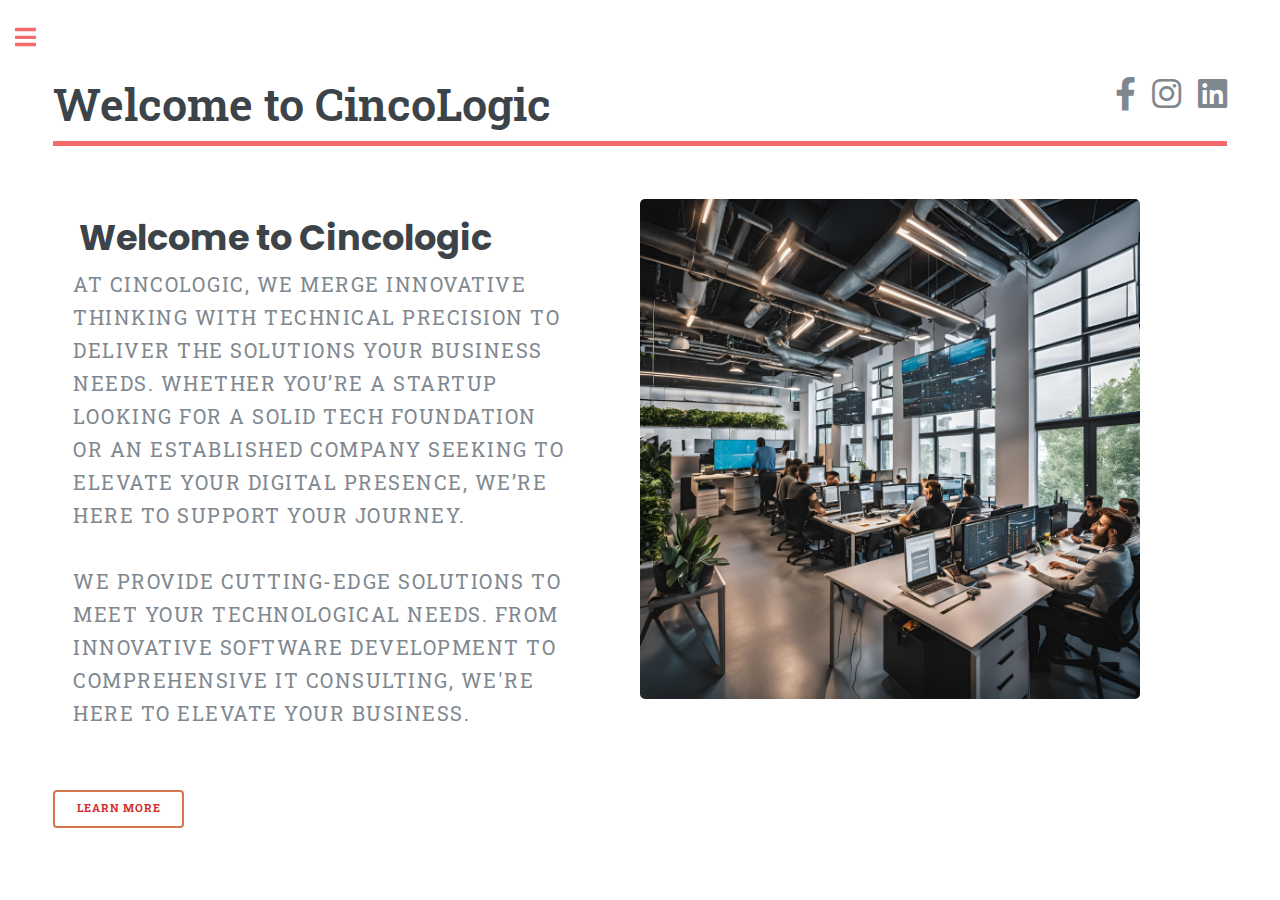
==== commit 23fc25e0: "gjh" ====
--- a/index.html
+++ b/index.html
@@ -204,7 +204,7 @@
 								<li><a href="Frontend.html">front-end services</a></li>
 								<li><a href="backend.html">back-end services</a></li>
 								<li><a href="cloud_service.html">Cloud services</a></li>
-								<li><a href="Database.html">database</a></li>
+								<li><a href="Services.html">Services we offer</a></li>
 							</ul>
 						</li>
 						<!-- <li><a href="services.html">Services</a></li> -->
--- a/assets/css/main.css
+++ b/assets/css/main.css
@@ -226,7 +226,7 @@
 
 hr {
   border: 0;
-  border-bottom: solid 1px rgba(210, 215, 217, 0.75);
+  border-bottom: solid 1px rgba(72, 146, 196, 0.75);
   margin: 2em 0; }
   hr.major {
     margin: 3em 0; }
@@ -1010,7 +1010,7 @@
   text-transform: uppercase; }
 
 header.major > :last-child {
-  border-bottom: solid 3px #f56a6a;
+  border-bottom: solid 3px #3cacbb;
   display: inline-block;
   margin: 0 0 2em 0;
   padding: 0 0.75em 0.5em 0; }
@@ -1080,7 +1080,7 @@
   padding-right: 2.75em;
   text-overflow: ellipsis; }
   select option {
-    color: #3d4449;
+    color: #367daf;
     background: #ffffff; }
   select:focus::-ms-value {
     background-color: transparent; }
@@ -1464,7 +1464,7 @@
   margin: 0 0 2em 0;
   width: 100%; }
   table tbody tr {
-    border: solid 1px rgba(210, 215, 217, 0.75);
+    border: solid 1px rgba(83, 123, 139, 0.75);
     border-left: 0;
     border-right: 0; }
     table tbody tr:nth-child(2n + 1) {
@@ -1513,8 +1513,8 @@
   background-color: transparent;
   border-radius: 0.375em;
   border: 0;
-  box-shadow: inset 0 0 0 2px #f56a6a;
-  color: #f56a6a !important;
+  box-shadow: inset 0 0 0 2px #d47651;
+  color: #d12d2d !important;
   cursor: pointer;
   display: inline-block;
   font-family: "Roboto Slab", serif;
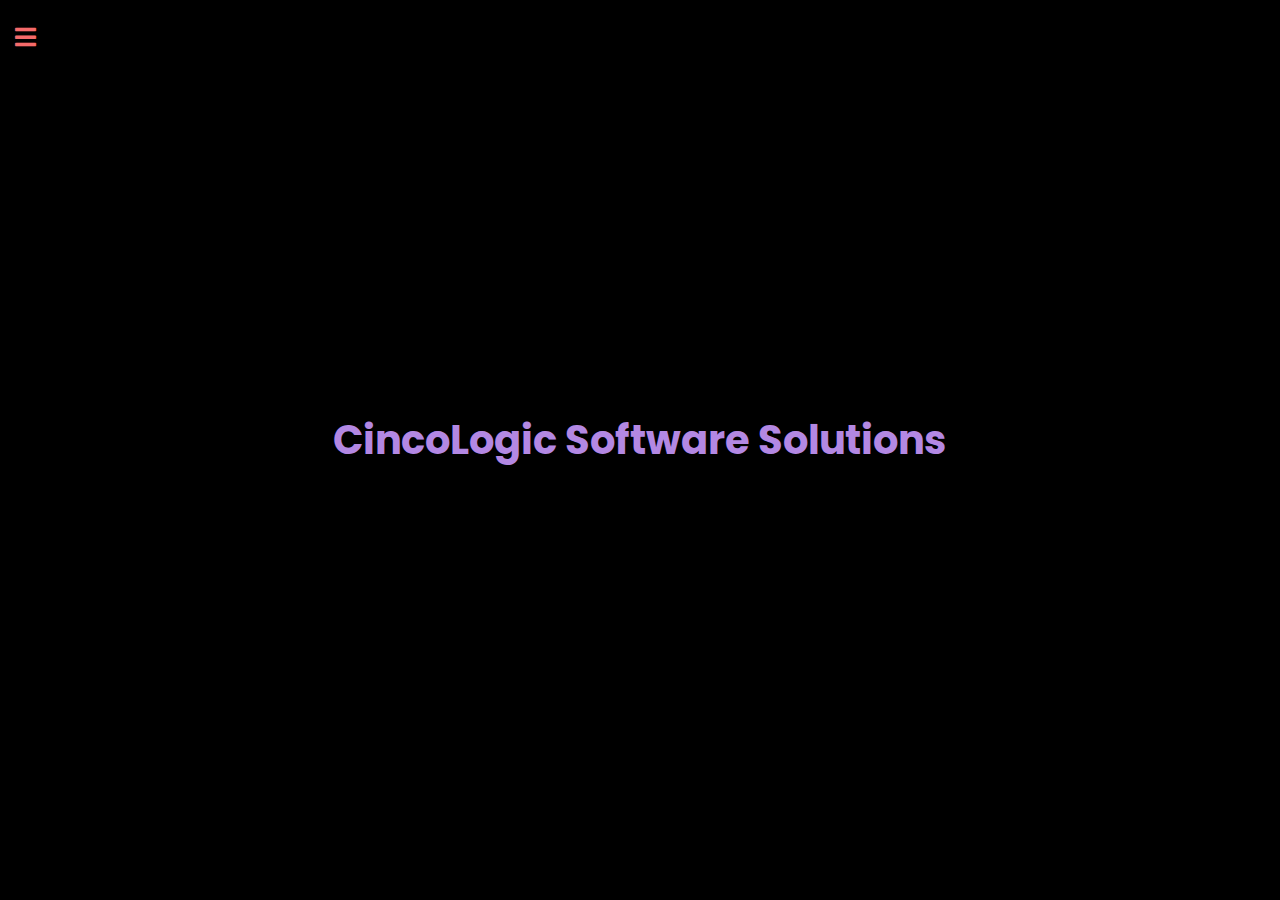
==== commit 12b37781: "Responsive" ====
--- a/index.html
+++ b/index.html
@@ -18,6 +18,9 @@
 </head>
 
 <body class="is-preload">
+	<div class="preloader">
+		<h1>CincoLogic Software Solutions</h1>
+	</div>
 
 	<!-- Wrapper -->
 	<div id="wrapper">
@@ -28,7 +31,7 @@
 
 				<!-- Header -->
 				<header id="header">
-					<a class="logo"><strong>Welcome to CincoLogic</strong></a>
+					<a class="logo"><strong style=" font-family: New Amsterdam, sans-serif;">Welcome to CincoLogic</strong></a>
 					<ul class="icons">
 						<li><a href="https://x.com/Cincologic_sol" target="_blank" style="text-decoration: none;"><i
 									class="fa-brands fa-x-twitter"></i><span class="label"></span></a></li>
@@ -68,11 +71,11 @@
 							</div>
 						</header>
 						<ul class="actions">
-							<li><a href="#" class="button big">Learn More</a></li>
+							<!-- <li><a href="#" class="button big myBtn">Learn More</a></li> -->
 						</ul>
 					</div>
 					<span class="image object">
-						<img src="images/s3 img.png" alt="" />
+						<img src="images/s1.png" alt="" />
 					</span>
 				</section>
 				<!-- 
@@ -180,12 +183,13 @@
 				<!-- Logo -->
 				<div class="brand">
 					<div class="cincologo">
-						<a href="index.html"><img src="assets/cincologic logo.png" alt="CincoLogic"></a>
+						<!-- <a href="index.html" style="text-decoration: none;"><img src="assets/cincologic logo.png" alt="CincoLogic"></a> -->
+						<img src="assets/cincologic logo.png" alt="CincoLogic">
 					</div>
 					<div class="text">
-						<a href="index.html">
+						<!-- <a href="index.html">
 							<h1>Cincologic</h1>
-						</a>
+						</a> -->
 					</div>
 				</div>
 
@@ -204,11 +208,11 @@
 								<li><a href="Frontend.html">front-end services</a></li>
 								<li><a href="backend.html">back-end services</a></li>
 								<li><a href="cloud_service.html">Cloud services</a></li>
-								<li><a href="Services.html">Services we offer</a></li>
+								<li><a href="Database.html">database</a></li>
 							</ul>
 						</li>
 						<!-- <li><a href="services.html">Services</a></li> -->
-						<li><a href="ourteam.html">Our Team</a></li></ul></nav>
+						<li><a href="#">Our Team</a></li>
 						<br><br>
 						<!-- <li>
 											<span class="opener">Another Submenu</span>
--- a/assets/css/main.css
+++ b/assets/css/main.css
@@ -1,113 +1,260 @@
 @import url(fontawesome-all.min.css);
 @import url(fontawesome.min.css);
 @import url("https://fonts.googleapis.com/css?family=Open+Sans:400,600,400italic,600italic|Roboto+Slab:400,700");
-/*
-	Editorial by HTML5 UP
-	html5up.net | @ajlkn
-	Free for personal and commercial use under the CCA 3.0 license (html5up.net/license)
-*/
-html, body, div, span, applet, object,
-iframe, h1, h2, h3, h4, h5, h6, p, blockquote,
-pre, a, abbr, acronym, address, big, cite,
-code, del, dfn, em, img, ins, kbd, q, s, samp,
-small, strike, strong, sub, sup, tt, var, b,
-u, i, center, dl, dt, dd, ol, ul, li, fieldset,
-form, label, legend, table, caption, tbody,
-tfoot, thead, tr, th, td, article, aside,
-canvas, details, embed, figure, figcaption,
-footer, header, hgroup, menu, nav, output, ruby,
-section, summary, time, mark, audio, video {
+
+a {
+  text-decoration: none;
+}
+
+html,
+body,
+div,
+span,
+applet,
+object,
+iframe,
+h1,
+h2,
+h3,
+h4,
+h5,
+h6,
+p,
+blockquote,
+pre,
+a,
+abbr,
+acronym,
+address,
+big,
+cite,
+code,
+del,
+dfn,
+em,
+img,
+ins,
+kbd,
+q,
+s,
+samp,
+small,
+strike,
+strong,
+sub,
+sup,
+tt,
+var,
+b,
+u,
+i,
+center,
+dl,
+dt,
+dd,
+ol,
+ul,
+li,
+fieldset,
+form,
+label,
+legend,
+table,
+caption,
+tbody,
+tfoot,
+thead,
+tr,
+th,
+td,
+article,
+aside,
+canvas,
+details,
+embed,
+figure,
+figcaption,
+footer,
+header,
+hgroup,
+menu,
+nav,
+output,
+ruby,
+section,
+summary,
+time,
+mark,
+audio,
+video {
   margin: 0;
   padding: 0;
   border: 0;
   font-size: 100%;
   font: inherit;
-  vertical-align: baseline; }
-
-article, aside, details, figcaption, figure,
-footer, header, hgroup, menu, nav, section {
-  display: block; }
+  text-decoration: none;
+  vertical-align: baseline;
+}
+
+article,
+aside,
+details,
+figcaption,
+figure,
+footer,
+header,
+hgroup,
+menu,
+nav,
+section {
+  display: block;
+}
 
 body {
-  line-height: 1; }
-
-ol, ul {
-  list-style: none; }
-
-blockquote, q {
-  quotes: none; }
-  blockquote:before, blockquote:after, q:before, q:after {
-    content: '';
-    content: none; }
+  line-height: 1;
+  text-decoration: none;
+}
+
+ol,
+ul {
+  list-style: none;
+}
+
+blockquote,
+q {
+  quotes: none;
+}
+
+blockquote:before,
+blockquote:after,
+q:before,
+q:after {
+  content: '';
+  content: none;
+}
 
 table {
   border-collapse: collapse;
-  border-spacing: 0; }
+  border-spacing: 0;
+}
 
 body {
-  -webkit-text-size-adjust: none; }
+  -webkit-text-size-adjust: none;
+}
 
 mark {
   background-color: transparent;
-  color: inherit; }
+  color: inherit;
+}
 
 input::-moz-focus-inner {
   border: 0;
-  padding: 0; }
-
-input, select, textarea {
+  padding: 0;
+}
+
+input,
+select,
+textarea {
   -moz-appearance: none;
   -webkit-appearance: none;
   -ms-appearance: none;
-  appearance: none; }
+  appearance: none;
+}
 
 /* Basic */
 @-ms-viewport {
-  width: device-width; }
+  width: device-width;
+}
 
 body {
-  -ms-overflow-style: scrollbar; }
+  -ms-overflow-style: scrollbar;
+  text-decoration: none;
+}
 
 
 @media screen and (max-width: 480px) {
-  html, body {
-    min-width: 320px; } }
-  
+
+  html,
+  body {
+    min-width: 320px;
+  }
+}
+
 
 html {
-  box-sizing: border-box; }
-
-*, *:before, *:after {
-  box-sizing: inherit; }
+  box-sizing: border-box;
+  text-decoration: none;
+}
+
+*,
+*:before,
+*:after {
+  box-sizing: inherit;
+}
 
 body {
-  background: #ffffff; }
-  body.is-preload *, body.is-preload *:before, body.is-preload *:after, body.is-resizing *, body.is-resizing *:before, body.is-resizing *:after {
-    -moz-animation: none !important;
-    -webkit-animation: none !important;
-    -ms-animation: none !important;
-    animation: none !important;
-    -moz-transition: none !important;
-    -webkit-transition: none !important;
-    -ms-transition: none !important;
-    transition: none !important; }
+  background: #ffffff;
+  text-decoration: none;
+}
+
+body.is-preload *,
+body.is-preload *:before,
+body.is-preload *:after,
+body.is-resizing *,
+body.is-resizing *:before,
+body.is-resizing *:after {
+  -moz-animation: none !important;
+  -webkit-animation: none !important;
+  -ms-animation: none !important;
+  animation: none !important;
+  -moz-transition: none !important;
+  -webkit-transition: none !important;
+  -ms-transition: none !important;
+  transition: none !important;
+}
 
 /* Type */
-body, input, select, textarea {
+body,
+input,
+select,
+textarea {
   color: #7f888f;
   font-family: "Open Sans", sans-serif;
   font-size: 13pt;
   font-weight: 400;
-  line-height: 1.65; }
-  @media screen and (max-width: 1680px) {
-    body, input, select, textarea {
-      font-size: 11pt; } }
-  @media screen and (max-width: 1280px) {
-    body, input, select, textarea {
-      font-size: 10pt; } }
-  @media screen and (max-width: 360px) {
-    body, input, select, textarea {
-      font-size: 9pt; } }
+  line-height: 1.65;
+  text-decoration: none;
+}
+
+@media screen and (max-width: 1680px) {
+
+  body,
+  input,
+  select,
+  textarea {
+    font-size: 11pt;
+  }
+}
+
+@media screen and (max-width: 1280px) {
+
+  body,
+  input,
+  select,
+  textarea {
+    font-size: 10pt;
+  }
+}
+
+@media screen and (max-width: 360px) {
+
+  body,
+  input,
+  select,
+  textarea {
+    font-size: 9pt;
+  }
+}
 
 a {
   -moz-transition: color 0.2s ease-in-out, border-bottom-color 0.2s ease-in-out;
@@ -115,94 +262,137 @@
   -ms-transition: color 0.2s ease-in-out, border-bottom-color 0.2s ease-in-out;
   transition: color 0.2s ease-in-out, border-bottom-color 0.2s ease-in-out;
   border-bottom: dotted 1px;
-  
-  
-  text-decoration: none; }
-  a.service-txt{
-    color: #eff1f2;
-    margin: 0;
-  }
-  a.service-txt:hover {
-    border-bottom-color: #ffffff;
-    color: #ffffff !important; }
-  a:hover {
-    border-bottom-color: #f56a6a;
-    color: #f56a6a !important; }
-    a:hover strong {
-      color: inherit; }
-strong, b {
+
+
+  text-decoration: none;
+}
+
+a.service-txt {
+  color: #eff1f2;
+  margin: 0;
+}
+
+a.service-txt:hover {
+  border-bottom-color: #ffffff;
+  color: #ffffff !important;
+}
+
+a:hover {
+  border-bottom-color: #f56a6a;
+  color: #f56a6a !important;
+}
+
+a:hover strong {
+  color: inherit;
+}
+
+strong,
+b {
   color: #3d4449;
   font-weight: 600;
   font-size: xx-large;
- }
-
-em, i {
-  font-style: italic; }
+}
+
+em,
+i {
+  font-style: italic;
+}
 
 p {
-  margin: 0 0 2em 0; }
-
-h1, h2, h3, h4, h5, h6 {
+  margin: 0 0 2em 0;
+}
+
+h1,
+h2,
+h3,
+h4,
+h5,
+h6 {
   color: #3d4449;
   font-family: "Roboto Slab", serif;
   font-weight: 700;
   line-height: 1.5;
-  margin: 0 0 1em 0; }
-  h1 a, h2 a, h3 a, h4 a, h5 a, h6 a {
-    color: inherit;
-    text-decoration: none;
-    border-bottom: 0; }
+  margin: 0 0 1em 0;
+}
+
+h1 a,
+h2 a,
+h3 a,
+h4 a,
+h5 a,
+h6 a {
+  color: inherit;
+  text-decoration: none;
+  border-bottom: 0;
+}
 
 h1 {
   font-size: 4em;
   margin: 0 0 0.5em 0;
-  line-height: 1.3; }
+  line-height: 1.3;
+}
 
 h2 {
-  font-size: 1.75em; }
+  font-size: 1.75em;
+}
 
 h3 {
-  font-size: 1.25em; }
+  font-size: 1.25em;
+}
 
 h4 {
-  font-size: 1.1em; }
+  font-size: 1.1em;
+}
 
 h5 {
-  font-size: 0.9em; }
+  font-size: 0.9em;
+}
 
 h6 {
-  font-size: 0.7em; }
+  font-size: 0.7em;
+}
 
 @media screen and (max-width: 1680px) {
   h1 {
-    font-size: 3.5em; } }
+    font-size: 3.5em;
+  }
+}
 
 @media screen and (max-width: 980px) {
   h1 {
-    font-size: 3.25em; } }
+    font-size: 3.25em;
+  }
+}
 
 @media screen and (max-width: 736px) {
   h1 {
     font-size: 2em;
-    line-height: 1.4; }
+    line-height: 1.4;
+  }
+
   h2 {
-    font-size: 1.5em; } }
+    font-size: 1.5em;
+  }
+}
 
 sub {
   font-size: 0.8em;
   position: relative;
-  top: 0.5em; }
+  top: 0.5em;
+}
 
 sup {
   font-size: 0.8em;
   position: relative;
-  top: -0.5em; }
+  top: -0.5em;
+}
 
 blockquote {
   border-left: solid 3px rgba(210, 215, 217, 0.75);
   font-style: italic;
   margin: 0 0 2em 0;
-  padding: 0.5em 0 0.5em 2em; }
+  padding: 0.5em 0 0.5em 2em;
+}
 
 code {
   background: rgba(230, 235, 237, 0.25);
@@ -211,795 +401,1507 @@
   font-family: "Courier New", monospace;
   font-size: 0.9em;
   margin: 0 0.25em;
-  padding: 0.25em 0.65em; }
+  padding: 0.25em 0.65em;
+}
 
 pre {
   -webkit-overflow-scrolling: touch;
   font-family: "Courier New", monospace;
   font-size: 0.9em;
-  margin: 0 0 2em 0; }
-  pre code {
-    display: block;
-    line-height: 1.75;
-    padding: 1em 1.5em;
-    overflow-x: auto; }
+  margin: 0 0 2em 0;
+}
+
+pre code {
+  display: block;
+  line-height: 1.75;
+  padding: 1em 1.5em;
+  overflow-x: auto;
+}
 
 hr {
   border: 0;
-  border-bottom: solid 1px rgba(72, 146, 196, 0.75);
-  margin: 2em 0; }
-  hr.major {
-    margin: 3em 0; }
+  border-bottom: solid 1px rgba(210, 215, 217, 0.75);
+  margin: 2em 0;
+}
+
+hr.major {
+  margin: 3em 0;
+}
 
 .align-left {
-  text-align: left; }
+  text-align: left;
+}
 
 .align-center {
-  text-align: center; }
+  text-align: center;
+}
 
 .align-right {
-  text-align: right; }
+  text-align: right;
+}
 
 /* Row */
 .row {
   display: flex;
   flex-wrap: wrap;
   box-sizing: border-box;
-  align-items: stretch; }
-  .row > * {
-    box-sizing: border-box; }
-  .row.gtr-uniform > * > :last-child {
-    margin-bottom: 0; }
+  align-items: stretch;
+}
+
+.row>* {
+  box-sizing: border-box;
+}
+
+.row.gtr-uniform>*> :last-child {
+  margin-bottom: 0;
+}
+
+.row.aln-left {
+  justify-content: flex-start;
+}
+
+.row.aln-center {
+  justify-content: center;
+}
+
+.row.aln-right {
+  justify-content: flex-end;
+}
+
+.row.aln-top {
+  align-items: flex-start;
+}
+
+.row.aln-middle {
+  align-items: center;
+}
+
+.row.aln-bottom {
+  align-items: flex-end;
+}
+
+.row>.imp {
+  order: -1;
+}
+
+.row>.col-1 {
+  width: 8.33333%;
+}
+
+.row>.off-1 {
+  margin-left: 8.33333%;
+}
+
+.row>.col-2 {
+  width: 16.66667%;
+}
+
+.row>.off-2 {
+  margin-left: 16.66667%;
+}
+
+.row>.col-3 {
+  width: 25%;
+}
+
+.row>.off-3 {
+  margin-left: 25%;
+}
+
+.row>.col-4 {
+  width: 33.33333%;
+}
+
+.row>.off-4 {
+  margin-left: 33.33333%;
+}
+
+.row>.col-5 {
+  width: 41.66667%;
+}
+
+.row>.off-5 {
+  margin-left: 41.66667%;
+}
+
+.row>.col-6 {
+  width: 50%;
+}
+
+.row>.off-6 {
+  margin-left: 50%;
+}
+
+.row>.col-7 {
+  width: 58.33333%;
+}
+
+.row>.off-7 {
+  margin-left: 58.33333%;
+}
+
+.row>.col-8 {
+  width: 66.66667%;
+}
+
+.row>.off-8 {
+  margin-left: 66.66667%;
+}
+
+.row>.col-9 {
+  width: 75%;
+}
+
+.row>.off-9 {
+  margin-left: 75%;
+}
+
+.row>.col-10 {
+  width: 83.33333%;
+}
+
+.row>.off-10 {
+  margin-left: 83.33333%;
+}
+
+.row>.col-11 {
+  width: 91.66667%;
+}
+
+.row>.off-11 {
+  margin-left: 91.66667%;
+}
+
+.row>.col-12 {
+  width: 100%;
+}
+
+.row>.off-12 {
+  margin-left: 100%;
+}
+
+.row.gtr-0 {
+  margin-top: 0;
+  margin-left: 0em;
+}
+
+.row.gtr-0>* {
+  padding: 0 0 0 0em;
+}
+
+.row.gtr-0.gtr-uniform {
+  margin-top: 0em;
+}
+
+.row.gtr-0.gtr-uniform>* {
+  padding-top: 0em;
+}
+
+.row.gtr-25 {
+  margin-top: 0;
+  margin-left: -0.375em;
+}
+
+.row.gtr-25>* {
+  padding: 0 0 0 0.375em;
+}
+
+.row.gtr-25.gtr-uniform {
+  margin-top: -0.375em;
+}
+
+.row.gtr-25.gtr-uniform>* {
+  padding-top: 0.375em;
+}
+
+.row.gtr-50 {
+  margin-top: 0;
+  margin-left: -0.75em;
+}
+
+.row.gtr-50>* {
+  padding: 0 0 0 0.75em;
+}
+
+.row.gtr-50.gtr-uniform {
+  margin-top: -0.75em;
+}
+
+.row.gtr-50.gtr-uniform>* {
+  padding-top: 0.75em;
+}
+
+.row {
+  margin-top: 0;
+  margin-left: -1.5em;
+}
+
+.row>* {
+  padding: 0 0 0 1.5em;
+}
+
+.row.gtr-uniform {
+  margin-top: -1.5em;
+}
+
+.row.gtr-uniform>* {
+  padding-top: 1.5em;
+}
+
+.row.gtr-150 {
+  margin-top: 0;
+  margin-left: -2.25em;
+}
+
+.row.gtr-150>* {
+  padding: 0 0 0 2.25em;
+}
+
+.row.gtr-150.gtr-uniform {
+  margin-top: -2.25em;
+}
+
+.row.gtr-150.gtr-uniform>* {
+  padding-top: 2.25em;
+}
+
+.row.gtr-200 {
+  margin-top: 0;
+  margin-left: -3em;
+}
+
+.row.gtr-200>* {
+  padding: 0 0 0 3em;
+}
+
+.row.gtr-200.gtr-uniform {
+  margin-top: -3em;
+}
+
+.row.gtr-200.gtr-uniform>* {
+  padding-top: 3em;
+}
+
+@media screen and (max-width: 1680px) {
+  .row {
+    display: flex;
+    flex-wrap: wrap;
+    box-sizing: border-box;
+    align-items: stretch;
+  }
+
+  .row>* {
+    box-sizing: border-box;
+  }
+
+  .row.gtr-uniform>*> :last-child {
+    margin-bottom: 0;
+  }
+
   .row.aln-left {
-    justify-content: flex-start; }
+    justify-content: flex-start;
+  }
+
   .row.aln-center {
-    justify-content: center; }
+    justify-content: center;
+  }
+
   .row.aln-right {
-    justify-content: flex-end; }
+    justify-content: flex-end;
+  }
+
   .row.aln-top {
-    align-items: flex-start; }
+    align-items: flex-start;
+  }
+
   .row.aln-middle {
-    align-items: center; }
+    align-items: center;
+  }
+
   .row.aln-bottom {
-    align-items: flex-end; }
-  .row > .imp {
-    order: -1; }
-  .row > .col-1 {
-    width: 8.33333%; }
-  .row > .off-1 {
-    margin-left: 8.33333%; }
-  .row > .col-2 {
-    width: 16.66667%; }
-  .row > .off-2 {
-    margin-left: 16.66667%; }
-  .row > .col-3 {
-    width: 25%; }
-  .row > .off-3 {
-    margin-left: 25%; }
-  .row > .col-4 {
-    width: 33.33333%; }
-  .row > .off-4 {
-    margin-left: 33.33333%; }
-  .row > .col-5 {
-    width: 41.66667%; }
-  .row > .off-5 {
-    margin-left: 41.66667%; }
-  .row > .col-6 {
-    width: 50%; }
-  .row > .off-6 {
-    margin-left: 50%; }
-  .row > .col-7 {
-    width: 58.33333%; }
-  .row > .off-7 {
-    margin-left: 58.33333%; }
-  .row > .col-8 {
-    width: 66.66667%; }
-  .row > .off-8 {
-    margin-left: 66.66667%; }
-  .row > .col-9 {
-    width: 75%; }
-  .row > .off-9 {
-    margin-left: 75%; }
-  .row > .col-10 {
-    width: 83.33333%; }
-  .row > .off-10 {
-    margin-left: 83.33333%; }
-  .row > .col-11 {
-    width: 91.66667%; }
-  .row > .off-11 {
-    margin-left: 91.66667%; }
-  .row > .col-12 {
-    width: 100%; }
-  .row > .off-12 {
-    margin-left: 100%; }
+    align-items: flex-end;
+  }
+
+  .row>.imp-xlarge {
+    order: -1;
+  }
+
+  .row>.col-1-xlarge {
+    width: 8.33333%;
+  }
+
+  .row>.off-1-xlarge {
+    margin-left: 8.33333%;
+  }
+
+  .row>.col-2-xlarge {
+    width: 16.66667%;
+  }
+
+  .row>.off-2-xlarge {
+    margin-left: 16.66667%;
+  }
+
+  .row>.col-3-xlarge {
+    width: 25%;
+  }
+
+  .row>.off-3-xlarge {
+    margin-left: 25%;
+  }
+
+  .row>.col-4-xlarge {
+    width: 33.33333%;
+  }
+
+  .row>.off-4-xlarge {
+    margin-left: 33.33333%;
+  }
+
+  .row>.col-5-xlarge {
+    width: 41.66667%;
+  }
+
+  .row>.off-5-xlarge {
+    margin-left: 41.66667%;
+  }
+
+  .row>.col-6-xlarge {
+    width: 50%;
+  }
+
+  .row>.off-6-xlarge {
+    margin-left: 50%;
+  }
+
+  .row>.col-7-xlarge {
+    width: 58.33333%;
+  }
+
+  .row>.off-7-xlarge {
+    margin-left: 58.33333%;
+  }
+
+  .row>.col-8-xlarge {
+    width: 66.66667%;
+  }
+
+  .row>.off-8-xlarge {
+    margin-left: 66.66667%;
+  }
+
+  .row>.col-9-xlarge {
+    width: 75%;
+  }
+
+  .row>.off-9-xlarge {
+    margin-left: 75%;
+  }
+
+  .row>.col-10-xlarge {
+    width: 83.33333%;
+  }
+
+  .row>.off-10-xlarge {
+    margin-left: 83.33333%;
+  }
+
+  .row>.col-11-xlarge {
+    width: 91.66667%;
+  }
+
+  .row>.off-11-xlarge {
+    margin-left: 91.66667%;
+  }
+
+  .row>.col-12-xlarge {
+    width: 100%;
+  }
+
+  .row>.off-12-xlarge {
+    margin-left: 100%;
+  }
+
   .row.gtr-0 {
     margin-top: 0;
-    margin-left: 0em; }
-    .row.gtr-0 > * {
-      padding: 0 0 0 0em; }
-    .row.gtr-0.gtr-uniform {
-      margin-top: 0em; }
-      .row.gtr-0.gtr-uniform > * {
-        padding-top: 0em; }
+    margin-left: 0em;
+  }
+
+  .row.gtr-0>* {
+    padding: 0 0 0 0em;
+  }
+
+  .row.gtr-0.gtr-uniform {
+    margin-top: 0em;
+  }
+
+  .row.gtr-0.gtr-uniform>* {
+    padding-top: 0em;
+  }
+
   .row.gtr-25 {
     margin-top: 0;
-    margin-left: -0.375em; }
-    .row.gtr-25 > * {
-      padding: 0 0 0 0.375em; }
-    .row.gtr-25.gtr-uniform {
-      margin-top: -0.375em; }
-      .row.gtr-25.gtr-uniform > * {
-        padding-top: 0.375em; }
+    margin-left: -0.375em;
+  }
+
+  .row.gtr-25>* {
+    padding: 0 0 0 0.375em;
+  }
+
+  .row.gtr-25.gtr-uniform {
+    margin-top: -0.375em;
+  }
+
+  .row.gtr-25.gtr-uniform>* {
+    padding-top: 0.375em;
+  }
+
   .row.gtr-50 {
     margin-top: 0;
-    margin-left: -0.75em; }
-    .row.gtr-50 > * {
-      padding: 0 0 0 0.75em; }
-    .row.gtr-50.gtr-uniform {
-      margin-top: -0.75em; }
-      .row.gtr-50.gtr-uniform > * {
-        padding-top: 0.75em; }
+    margin-left: -0.75em;
+  }
+
+  .row.gtr-50>* {
+    padding: 0 0 0 0.75em;
+  }
+
+  .row.gtr-50.gtr-uniform {
+    margin-top: -0.75em;
+  }
+
+  .row.gtr-50.gtr-uniform>* {
+    padding-top: 0.75em;
+  }
+
   .row {
     margin-top: 0;
-    margin-left: -1.5em; }
-    .row > * {
-      padding: 0 0 0 1.5em; }
-    .row.gtr-uniform {
-      margin-top: -1.5em; }
-      .row.gtr-uniform > * {
-        padding-top: 1.5em; }
+    margin-left: -1.5em;
+  }
+
+  .row>* {
+    padding: 0 0 0 1.5em;
+  }
+
+  .row.gtr-uniform {
+    margin-top: -1.5em;
+  }
+
+  .row.gtr-uniform>* {
+    padding-top: 1.5em;
+  }
+
   .row.gtr-150 {
     margin-top: 0;
-    margin-left: -2.25em; }
-    .row.gtr-150 > * {
-      padding: 0 0 0 2.25em; }
-    .row.gtr-150.gtr-uniform {
-      margin-top: -2.25em; }
-      .row.gtr-150.gtr-uniform > * {
-        padding-top: 2.25em; }
+    margin-left: -2.25em;
+  }
+
+  .row.gtr-150>* {
+    padding: 0 0 0 2.25em;
+  }
+
+  .row.gtr-150.gtr-uniform {
+    margin-top: -2.25em;
+  }
+
+  .row.gtr-150.gtr-uniform>* {
+    padding-top: 2.25em;
+  }
+
   .row.gtr-200 {
     margin-top: 0;
-    margin-left: -3em; }
-    .row.gtr-200 > * {
-      padding: 0 0 0 3em; }
-    .row.gtr-200.gtr-uniform {
-      margin-top: -3em; }
-      .row.gtr-200.gtr-uniform > * {
-        padding-top: 3em; }
-  @media screen and (max-width: 1680px) {
-    .row {
-      display: flex;
-      flex-wrap: wrap;
-      box-sizing: border-box;
-      align-items: stretch; }
-      .row > * {
-        box-sizing: border-box; }
-      .row.gtr-uniform > * > :last-child {
-        margin-bottom: 0; }
-      .row.aln-left {
-        justify-content: flex-start; }
-      .row.aln-center {
-        justify-content: center; }
-      .row.aln-right {
-        justify-content: flex-end; }
-      .row.aln-top {
-        align-items: flex-start; }
-      .row.aln-middle {
-        align-items: center; }
-      .row.aln-bottom {
-        align-items: flex-end; }
-      .row > .imp-xlarge {
-        order: -1; }
-      .row > .col-1-xlarge {
-        width: 8.33333%; }
-      .row > .off-1-xlarge {
-        margin-left: 8.33333%; }
-      .row > .col-2-xlarge {
-        width: 16.66667%; }
-      .row > .off-2-xlarge {
-        margin-left: 16.66667%; }
-      .row > .col-3-xlarge {
-        width: 25%; }
-      .row > .off-3-xlarge {
-        margin-left: 25%; }
-      .row > .col-4-xlarge {
-        width: 33.33333%; }
-      .row > .off-4-xlarge {
-        margin-left: 33.33333%; }
-      .row > .col-5-xlarge {
-        width: 41.66667%; }
-      .row > .off-5-xlarge {
-        margin-left: 41.66667%; }
-      .row > .col-6-xlarge {
-        width: 50%; }
-      .row > .off-6-xlarge {
-        margin-left: 50%; }
-      .row > .col-7-xlarge {
-        width: 58.33333%; }
-      .row > .off-7-xlarge {
-        margin-left: 58.33333%; }
-      .row > .col-8-xlarge {
-        width: 66.66667%; }
-      .row > .off-8-xlarge {
-        margin-left: 66.66667%; }
-      .row > .col-9-xlarge {
-        width: 75%; }
-      .row > .off-9-xlarge {
-        margin-left: 75%; }
-      .row > .col-10-xlarge {
-        width: 83.33333%; }
-      .row > .off-10-xlarge {
-        margin-left: 83.33333%; }
-      .row > .col-11-xlarge {
-        width: 91.66667%; }
-      .row > .off-11-xlarge {
-        margin-left: 91.66667%; }
-      .row > .col-12-xlarge {
-        width: 100%; }
-      .row > .off-12-xlarge {
-        margin-left: 100%; }
-      .row.gtr-0 {
-        margin-top: 0;
-        margin-left: 0em; }
-        .row.gtr-0 > * {
-          padding: 0 0 0 0em; }
-        .row.gtr-0.gtr-uniform {
-          margin-top: 0em; }
-          .row.gtr-0.gtr-uniform > * {
-            padding-top: 0em; }
-      .row.gtr-25 {
-        margin-top: 0;
-        margin-left: -0.375em; }
-        .row.gtr-25 > * {
-          padding: 0 0 0 0.375em; }
-        .row.gtr-25.gtr-uniform {
-          margin-top: -0.375em; }
-          .row.gtr-25.gtr-uniform > * {
-            padding-top: 0.375em; }
-      .row.gtr-50 {
-        margin-top: 0;
-        margin-left: -0.75em; }
-        .row.gtr-50 > * {
-          padding: 0 0 0 0.75em; }
-        .row.gtr-50.gtr-uniform {
-          margin-top: -0.75em; }
-          .row.gtr-50.gtr-uniform > * {
-            padding-top: 0.75em; }
-      .row {
-        margin-top: 0;
-        margin-left: -1.5em; }
-        .row > * {
-          padding: 0 0 0 1.5em; }
-        .row.gtr-uniform {
-          margin-top: -1.5em; }
-          .row.gtr-uniform > * {
-            padding-top: 1.5em; }
-      .row.gtr-150 {
-        margin-top: 0;
-        margin-left: -2.25em; }
-        .row.gtr-150 > * {
-          padding: 0 0 0 2.25em; }
-        .row.gtr-150.gtr-uniform {
-          margin-top: -2.25em; }
-          .row.gtr-150.gtr-uniform > * {
-            padding-top: 2.25em; }
-      .row.gtr-200 {
-        margin-top: 0;
-        margin-left: -3em; }
-        .row.gtr-200 > * {
-          padding: 0 0 0 3em; }
-        .row.gtr-200.gtr-uniform {
-          margin-top: -3em; }
-          .row.gtr-200.gtr-uniform > * {
-            padding-top: 3em; } }
-  @media screen and (max-width: 1280px) {
-    .row {
-      display: flex;
-      flex-wrap: wrap;
-      box-sizing: border-box;
-      align-items: stretch; }
-      .row > * {
-        box-sizing: border-box; }
-      .row.gtr-uniform > * > :last-child {
-        margin-bottom: 0; }
-      .row.aln-left {
-        justify-content: flex-start; }
-      .row.aln-center {
-        justify-content: center; }
-      .row.aln-right {
-        justify-content: flex-end; }
-      .row.aln-top {
-        align-items: flex-start; }
-      .row.aln-middle {
-        align-items: center; }
-      .row.aln-bottom {
-        align-items: flex-end; }
-      .row > .imp-large {
-        order: -1; }
-      .row > .col-1-large {
-        width: 8.33333%; }
-      .row > .off-1-large {
-        margin-left: 8.33333%; }
-      .row > .col-2-large {
-        width: 16.66667%; }
-      .row > .off-2-large {
-        margin-left: 16.66667%; }
-      .row > .col-3-large {
-        width: 25%; }
-      .row > .off-3-large {
-        margin-left: 25%; }
-      .row > .col-4-large {
-        width: 33.33333%; }
-      .row > .off-4-large {
-        margin-left: 33.33333%; }
-      .row > .col-5-large {
-        width: 41.66667%; }
-      .row > .off-5-large {
-        margin-left: 41.66667%; }
-      .row > .col-6-large {
-        width: 50%; }
-      .row > .off-6-large {
-        margin-left: 50%; }
-      .row > .col-7-large {
-        width: 58.33333%; }
-      .row > .off-7-large {
-        margin-left: 58.33333%; }
-      .row > .col-8-large {
-        width: 66.66667%; }
-      .row > .off-8-large {
-        margin-left: 66.66667%; }
-      .row > .col-9-large {
-        width: 75%; }
-      .row > .off-9-large {
-        margin-left: 75%; }
-      .row > .col-10-large {
-        width: 83.33333%; }
-      .row > .off-10-large {
-        margin-left: 83.33333%; }
-      .row > .col-11-large {
-        width: 91.66667%; }
-      .row > .off-11-large {
-        margin-left: 91.66667%; }
-      .row > .col-12-large {
-        width: 100%; }
-      .row > .off-12-large {
-        margin-left: 100%; }
-      .row.gtr-0 {
-        margin-top: 0;
-        margin-left: 0em; }
-        .row.gtr-0 > * {
-          padding: 0 0 0 0em; }
-        .row.gtr-0.gtr-uniform {
-          margin-top: 0em; }
-          .row.gtr-0.gtr-uniform > * {
-            padding-top: 0em; }
-      .row.gtr-25 {
-        margin-top: 0;
-        margin-left: -0.375em; }
-        .row.gtr-25 > * {
-          padding: 0 0 0 0.375em; }
-        .row.gtr-25.gtr-uniform {
-          margin-top: -0.375em; }
-          .row.gtr-25.gtr-uniform > * {
-            padding-top: 0.375em; }
-      .row.gtr-50 {
-        margin-top: 0;
-        margin-left: -0.75em; }
-        .row.gtr-50 > * {
-          padding: 0 0 0 0.75em; }
-        .row.gtr-50.gtr-uniform {
-          margin-top: -0.75em; }
-          .row.gtr-50.gtr-uniform > * {
-            padding-top: 0.75em; }
-      .row {
-        margin-top: 0;
-        margin-left: -1.5em; }
-        .row > * {
-          padding: 0 0 0 1.5em; }
-        .row.gtr-uniform {
-          margin-top: -1.5em; }
-          .row.gtr-uniform > * {
-            padding-top: 1.5em; }
-      .row.gtr-150 {
-        margin-top: 0;
-        margin-left: -2.25em; }
-        .row.gtr-150 > * {
-          padding: 0 0 0 2.25em; }
-        .row.gtr-150.gtr-uniform {
-          margin-top: -2.25em; }
-          .row.gtr-150.gtr-uniform > * {
-            padding-top: 2.25em; }
-      .row.gtr-200 {
-        margin-top: 0;
-        margin-left: -3em; }
-        .row.gtr-200 > * {
-          padding: 0 0 0 3em; }
-        .row.gtr-200.gtr-uniform {
-          margin-top: -3em; }
-          .row.gtr-200.gtr-uniform > * {
-            padding-top: 3em; } }
-  @media screen and (max-width: 980px) {
-    .row {
-      display: flex;
-      flex-wrap: wrap;
-      box-sizing: border-box;
-      align-items: stretch; }
-      .row > * {
-        box-sizing: border-box; }
-      .row.gtr-uniform > * > :last-child {
-        margin-bottom: 0; }
-      .row.aln-left {
-        justify-content: flex-start; }
-      .row.aln-center {
-        justify-content: center; }
-      .row.aln-right {
-        justify-content: flex-end; }
-      .row.aln-top {
-        align-items: flex-start; }
-      .row.aln-middle {
-        align-items: center; }
-      .row.aln-bottom {
-        align-items: flex-end; }
-      .row > .imp-medium {
-        order: -1; }
-      .row > .col-1-medium {
-        width: 8.33333%; }
-      .row > .off-1-medium {
-        margin-left: 8.33333%; }
-      .row > .col-2-medium {
-        width: 16.66667%; }
-      .row > .off-2-medium {
-        margin-left: 16.66667%; }
-      .row > .col-3-medium {
-        width: 25%; }
-      .row > .off-3-medium {
-        margin-left: 25%; }
-      .row > .col-4-medium {
-        width: 33.33333%; }
-      .row > .off-4-medium {
-        margin-left: 33.33333%; }
-      .row > .col-5-medium {
-        width: 41.66667%; }
-      .row > .off-5-medium {
-        margin-left: 41.66667%; }
-      .row > .col-6-medium {
-        width: 50%; }
-      .row > .off-6-medium {
-        margin-left: 50%; }
-      .row > .col-7-medium {
-        width: 58.33333%; }
-      .row > .off-7-medium {
-        margin-left: 58.33333%; }
-      .row > .col-8-medium {
-        width: 66.66667%; }
-      .row > .off-8-medium {
-        margin-left: 66.66667%; }
-      .row > .col-9-medium {
-        width: 75%; }
-      .row > .off-9-medium {
-        margin-left: 75%; }
-      .row > .col-10-medium {
-        width: 83.33333%; }
-      .row > .off-10-medium {
-        margin-left: 83.33333%; }
-      .row > .col-11-medium {
-        width: 91.66667%; }
-      .row > .off-11-medium {
-        margin-left: 91.66667%; }
-      .row > .col-12-medium {
-        width: 100%; }
-      .row > .off-12-medium {
-        margin-left: 100%; }
-      .row.gtr-0 {
-        margin-top: 0;
-        margin-left: 0em; }
-        .row.gtr-0 > * {
-          padding: 0 0 0 0em; }
-        .row.gtr-0.gtr-uniform {
-          margin-top: 0em; }
-          .row.gtr-0.gtr-uniform > * {
-            padding-top: 0em; }
-      .row.gtr-25 {
-        margin-top: 0;
-        margin-left: -0.375em; }
-        .row.gtr-25 > * {
-          padding: 0 0 0 0.375em; }
-        .row.gtr-25.gtr-uniform {
-          margin-top: -0.375em; }
-          .row.gtr-25.gtr-uniform > * {
-            padding-top: 0.375em; }
-      .row.gtr-50 {
-        margin-top: 0;
-        margin-left: -0.75em; }
-        .row.gtr-50 > * {
-          padding: 0 0 0 0.75em; }
-        .row.gtr-50.gtr-uniform {
-          margin-top: -0.75em; }
-          .row.gtr-50.gtr-uniform > * {
-            padding-top: 0.75em; }
-      .row {
-        margin-top: 0;
-        margin-left: -1.5em; }
-        .row > * {
-          padding: 0 0 0 1.5em; }
-        .row.gtr-uniform {
-          margin-top: -1.5em; }
-          .row.gtr-uniform > * {
-            padding-top: 1.5em; }
-      .row.gtr-150 {
-        margin-top: 0;
-        margin-left: -2.25em; }
-        .row.gtr-150 > * {
-          padding: 0 0 0 2.25em; }
-        .row.gtr-150.gtr-uniform {
-          margin-top: -2.25em; }
-          .row.gtr-150.gtr-uniform > * {
-            padding-top: 2.25em; }
-      .row.gtr-200 {
-        margin-top: 0;
-        margin-left: -3em; }
-        .row.gtr-200 > * {
-          padding: 0 0 0 3em; }
-        .row.gtr-200.gtr-uniform {
-          margin-top: -3em; }
-          .row.gtr-200.gtr-uniform > * {
-            padding-top: 3em; } }
-  @media screen and (max-width: 736px) {
-    .row {
-      display: flex;
-      flex-wrap: wrap;
-      box-sizing: border-box;
-      align-items: stretch; }
-      .row > * {
-        box-sizing: border-box; }
-      .row.gtr-uniform > * > :last-child {
-        margin-bottom: 0; }
-      .row.aln-left {
-        justify-content: flex-start; }
-      .row.aln-center {
-        justify-content: center; }
-      .row.aln-right {
-        justify-content: flex-end; }
-      .row.aln-top {
-        align-items: flex-start; }
-      .row.aln-middle {
-        align-items: center; }
-      .row.aln-bottom {
-        align-items: flex-end; }
-      .row > .imp-small {
-        order: -1; }
-      .row > .col-1-small {
-        width: 8.33333%; }
-      .row > .off-1-small {
-        margin-left: 8.33333%; }
-      .row > .col-2-small {
-        width: 16.66667%; }
-      .row > .off-2-small {
-        margin-left: 16.66667%; }
-      .row > .col-3-small {
-        width: 25%; }
-      .row > .off-3-small {
-        margin-left: 25%; }
-      .row > .col-4-small {
-        width: 33.33333%; }
-      .row > .off-4-small {
-        margin-left: 33.33333%; }
-      .row > .col-5-small {
-        width: 41.66667%; }
-      .row > .off-5-small {
-        margin-left: 41.66667%; }
-      .row > .col-6-small {
-        width: 50%; }
-      .row > .off-6-small {
-        margin-left: 50%; }
-      .row > .col-7-small {
-        width: 58.33333%; }
-      .row > .off-7-small {
-        margin-left: 58.33333%; }
-      .row > .col-8-small {
-        width: 66.66667%; }
-      .row > .off-8-small {
-        margin-left: 66.66667%; }
-      .row > .col-9-small {
-        width: 75%; }
-      .row > .off-9-small {
-        margin-left: 75%; }
-      .row > .col-10-small {
-        width: 83.33333%; }
-      .row > .off-10-small {
-        margin-left: 83.33333%; }
-      .row > .col-11-small {
-        width: 91.66667%; }
-      .row > .off-11-small {
-        margin-left: 91.66667%; }
-      .row > .col-12-small {
-        width: 100%; }
-      .row > .off-12-small {
-        margin-left: 100%; }
-      .row.gtr-0 {
-        margin-top: 0;
-        margin-left: 0em; }
-        .row.gtr-0 > * {
-          padding: 0 0 0 0em; }
-        .row.gtr-0.gtr-uniform {
-          margin-top: 0em; }
-          .row.gtr-0.gtr-uniform > * {
-            padding-top: 0em; }
-      .row.gtr-25 {
-        margin-top: 0;
-        margin-left: -0.375em; }
-        .row.gtr-25 > * {
-          padding: 0 0 0 0.375em; }
-        .row.gtr-25.gtr-uniform {
-          margin-top: -0.375em; }
-          .row.gtr-25.gtr-uniform > * {
-            padding-top: 0.375em; }
-      .row.gtr-50 {
-        margin-top: 0;
-        margin-left: -0.75em; }
-        .row.gtr-50 > * {
-          padding: 0 0 0 0.75em; }
-        .row.gtr-50.gtr-uniform {
-          margin-top: -0.75em; }
-          .row.gtr-50.gtr-uniform > * {
-            padding-top: 0.75em; }
-      .row {
-        margin-top: 0;
-        margin-left: -1.5em; }
-        .row > * {
-          padding: 0 0 0 1.5em; }
-        .row.gtr-uniform {
-          margin-top: -1.5em; }
-          .row.gtr-uniform > * {
-            padding-top: 1.5em; }
-      .row.gtr-150 {
-        margin-top: 0;
-        margin-left: -2.25em; }
-        .row.gtr-150 > * {
-          padding: 0 0 0 2.25em; }
-        .row.gtr-150.gtr-uniform {
-          margin-top: -2.25em; }
-          .row.gtr-150.gtr-uniform > * {
-            padding-top: 2.25em; }
-      .row.gtr-200 {
-        margin-top: 0;
-        margin-left: -3em; }
-        .row.gtr-200 > * {
-          padding: 0 0 0 3em; }
-        .row.gtr-200.gtr-uniform {
-          margin-top: -3em; }
-          .row.gtr-200.gtr-uniform > * {
-            padding-top: 3em; } }
-  @media screen and (max-width: 480px) {
-    .row {
-      display: flex;
-      flex-wrap: wrap;
-      box-sizing: border-box;
-      align-items: stretch; }
-      .row > * {
-        box-sizing: border-box; }
-      .row.gtr-uniform > * > :last-child {
-        margin-bottom: 0; }
-      .row.aln-left {
-        justify-content: flex-start; }
-      .row.aln-center {
-        justify-content: center; }
-      .row.aln-right {
-        justify-content: flex-end; }
-      .row.aln-top {
-        align-items: flex-start; }
-      .row.aln-middle {
-        align-items: center; }
-      .row.aln-bottom {
-        align-items: flex-end; }
-      .row > .imp-xsmall {
-        order: -1; }
-      .row > .col-1-xsmall {
-        width: 8.33333%; }
-      .row > .off-1-xsmall {
-        margin-left: 8.33333%; }
-      .row > .col-2-xsmall {
-        width: 16.66667%; }
-      .row > .off-2-xsmall {
-        margin-left: 16.66667%; }
-      .row > .col-3-xsmall {
-        width: 25%; }
-      .row > .off-3-xsmall {
-        margin-left: 25%; }
-      .row > .col-4-xsmall {
-        width: 33.33333%; }
-      .row > .off-4-xsmall {
-        margin-left: 33.33333%; }
-      .row > .col-5-xsmall {
-        width: 41.66667%; }
-      .row > .off-5-xsmall {
-        margin-left: 41.66667%; }
-      .row > .col-6-xsmall {
-        width: 50%; }
-      .row > .off-6-xsmall {
-        margin-left: 50%; }
-      .row > .col-7-xsmall {
-        width: 58.33333%; }
-      .row > .off-7-xsmall {
-        margin-left: 58.33333%; }
-      .row > .col-8-xsmall {
-        width: 66.66667%; }
-      .row > .off-8-xsmall {
-        margin-left: 66.66667%; }
-      .row > .col-9-xsmall {
-        width: 75%; }
-      .row > .off-9-xsmall {
-        margin-left: 75%; }
-      .row > .col-10-xsmall {
-        width: 83.33333%; }
-      .row > .off-10-xsmall {
-        margin-left: 83.33333%; }
-      .row > .col-11-xsmall {
-        width: 91.66667%; }
-      .row > .off-11-xsmall {
-        margin-left: 91.66667%; }
-      .row > .col-12-xsmall {
-        width: 100%; }
-      .row > .off-12-xsmall {
-        margin-left: 100%; }
-      .row.gtr-0 {
-        margin-top: 0;
-        margin-left: 0em; }
-        .row.gtr-0 > * {
-          padding: 0 0 0 0em; }
-        .row.gtr-0.gtr-uniform {
-          margin-top: 0em; }
-          .row.gtr-0.gtr-uniform > * {
-            padding-top: 0em; }
-      .row.gtr-25 {
-        margin-top: 0;
-        margin-left: -0.375em; }
-        .row.gtr-25 > * {
-          padding: 0 0 0 0.375em; }
-        .row.gtr-25.gtr-uniform {
-          margin-top: -0.375em; }
-          .row.gtr-25.gtr-uniform > * {
-            padding-top: 0.375em; }
-      .row.gtr-50 {
-        margin-top: 0;
-        margin-left: -0.75em; }
-        .row.gtr-50 > * {
-          padding: 0 0 0 0.75em; }
-        .row.gtr-50.gtr-uniform {
-          margin-top: -0.75em; }
-          .row.gtr-50.gtr-uniform > * {
-            padding-top: 0.75em; }
-      .row {
-        margin-top: 0;
-        margin-left: -1.5em; }
-        .row > * {
-          padding: 0 0 0 1.5em; }
-        .row.gtr-uniform {
-          margin-top: -1.5em; }
-          .row.gtr-uniform > * {
-            padding-top: 1.5em; }
-      .row.gtr-150 {
-        margin-top: 0;
-        margin-left: -2.25em; }
-        .row.gtr-150 > * {
-          padding: 0 0 0 2.25em; }
-        .row.gtr-150.gtr-uniform {
-          margin-top: -2.25em; }
-          .row.gtr-150.gtr-uniform > * {
-            padding-top: 2.25em; }
-      .row.gtr-200 {
-        margin-top: 0;
-        margin-left: -3em; }
-        .row.gtr-200 > * {
-          padding: 0 0 0 3em; }
-        .row.gtr-200.gtr-uniform {
-          margin-top: -3em; }
-          .row.gtr-200.gtr-uniform > * {
-            padding-top: 3em; } }
+    margin-left: -3em;
+  }
+
+  .row.gtr-200>* {
+    padding: 0 0 0 3em;
+  }
+
+  .row.gtr-200.gtr-uniform {
+    margin-top: -3em;
+  }
+
+  .row.gtr-200.gtr-uniform>* {
+    padding-top: 3em;
+  }
+}
+
+@media screen and (max-width: 1280px) {
+  .row {
+    display: flex;
+    flex-wrap: wrap;
+    box-sizing: border-box;
+    align-items: stretch;
+  }
+
+  .row>* {
+    box-sizing: border-box;
+  }
+
+  .row.gtr-uniform>*> :last-child {
+    margin-bottom: 0;
+  }
+
+  .row.aln-left {
+    justify-content: flex-start;
+  }
+
+  .row.aln-center {
+    justify-content: center;
+  }
+
+  .row.aln-right {
+    justify-content: flex-end;
+  }
+
+  .row.aln-top {
+    align-items: flex-start;
+  }
+
+  .row.aln-middle {
+    align-items: center;
+  }
+
+  .row.aln-bottom {
+    align-items: flex-end;
+  }
+
+  .row>.imp-large {
+    order: -1;
+  }
+
+  .row>.col-1-large {
+    width: 8.33333%;
+  }
+
+  .row>.off-1-large {
+    margin-left: 8.33333%;
+  }
+
+  .row>.col-2-large {
+    width: 16.66667%;
+  }
+
+  .row>.off-2-large {
+    margin-left: 16.66667%;
+  }
+
+  .row>.col-3-large {
+    width: 25%;
+  }
+
+  .row>.off-3-large {
+    margin-left: 25%;
+  }
+
+  .row>.col-4-large {
+    width: 33.33333%;
+  }
+
+  .row>.off-4-large {
+    margin-left: 33.33333%;
+  }
+
+  .row>.col-5-large {
+    width: 41.66667%;
+  }
+
+  .row>.off-5-large {
+    margin-left: 41.66667%;
+  }
+
+  .row>.col-6-large {
+    width: 50%;
+  }
+
+  .row>.off-6-large {
+    margin-left: 50%;
+  }
+
+  .row>.col-7-large {
+    width: 58.33333%;
+  }
+
+  .row>.off-7-large {
+    margin-left: 58.33333%;
+  }
+
+  .row>.col-8-large {
+    width: 66.66667%;
+  }
+
+  .row>.off-8-large {
+    margin-left: 66.66667%;
+  }
+
+  .row>.col-9-large {
+    width: 75%;
+  }
+
+  .row>.off-9-large {
+    margin-left: 75%;
+  }
+
+  .row>.col-10-large {
+    width: 83.33333%;
+  }
+
+  .row>.off-10-large {
+    margin-left: 83.33333%;
+  }
+
+  .row>.col-11-large {
+    width: 91.66667%;
+  }
+
+  .row>.off-11-large {
+    margin-left: 91.66667%;
+  }
+
+  .row>.col-12-large {
+    width: 100%;
+  }
+
+  .row>.off-12-large {
+    margin-left: 100%;
+  }
+
+  .row.gtr-0 {
+    margin-top: 0;
+    margin-left: 0em;
+  }
+
+  .row.gtr-0>* {
+    padding: 0 0 0 0em;
+  }
+
+  .row.gtr-0.gtr-uniform {
+    margin-top: 0em;
+  }
+
+  .row.gtr-0.gtr-uniform>* {
+    padding-top: 0em;
+  }
+
+  .row.gtr-25 {
+    margin-top: 0;
+    margin-left: -0.375em;
+  }
+
+  .row.gtr-25>* {
+    padding: 0 0 0 0.375em;
+  }
+
+  .row.gtr-25.gtr-uniform {
+    margin-top: -0.375em;
+  }
+
+  .row.gtr-25.gtr-uniform>* {
+    padding-top: 0.375em;
+  }
+
+  .row.gtr-50 {
+    margin-top: 0;
+    margin-left: -0.75em;
+  }
+
+  .row.gtr-50>* {
+    padding: 0 0 0 0.75em;
+  }
+
+  .row.gtr-50.gtr-uniform {
+    margin-top: -0.75em;
+  }
+
+  .row.gtr-50.gtr-uniform>* {
+    padding-top: 0.75em;
+  }
+
+  .row {
+    margin-top: 0;
+    margin-left: -1.5em;
+  }
+
+  .row>* {
+    padding: 0 0 0 1.5em;
+  }
+
+  .row.gtr-uniform {
+    margin-top: -1.5em;
+  }
+
+  .row.gtr-uniform>* {
+    padding-top: 1.5em;
+  }
+
+  .row.gtr-150 {
+    margin-top: 0;
+    margin-left: -2.25em;
+  }
+
+  .row.gtr-150>* {
+    padding: 0 0 0 2.25em;
+  }
+
+  .row.gtr-150.gtr-uniform {
+    margin-top: -2.25em;
+  }
+
+  .row.gtr-150.gtr-uniform>* {
+    padding-top: 2.25em;
+  }
+
+  .row.gtr-200 {
+    margin-top: 0;
+    margin-left: -3em;
+  }
+
+  .row.gtr-200>* {
+    padding: 0 0 0 3em;
+  }
+
+  .row.gtr-200.gtr-uniform {
+    margin-top: -3em;
+  }
+
+  .row.gtr-200.gtr-uniform>* {
+    padding-top: 3em;
+  }
+}
+
+@media screen and (max-width: 980px) {
+  .row {
+    display: flex;
+    flex-wrap: wrap;
+    box-sizing: border-box;
+    align-items: stretch;
+  }
+
+  .row>* {
+    box-sizing: border-box;
+  }
+
+  .row.gtr-uniform>*> :last-child {
+    margin-bottom: 0;
+  }
+
+  .row.aln-left {
+    justify-content: flex-start;
+  }
+
+  .row.aln-center {
+    justify-content: center;
+  }
+
+  .row.aln-right {
+    justify-content: flex-end;
+  }
+
+  .row.aln-top {
+    align-items: flex-start;
+  }
+
+  .row.aln-middle {
+    align-items: center;
+  }
+
+  .row.aln-bottom {
+    align-items: flex-end;
+  }
+
+  .row>.imp-medium {
+    order: -1;
+  }
+
+  .row>.col-1-medium {
+    width: 8.33333%;
+  }
+
+  .row>.off-1-medium {
+    margin-left: 8.33333%;
+  }
+
+  .row>.col-2-medium {
+    width: 16.66667%;
+  }
+
+  .row>.off-2-medium {
+    margin-left: 16.66667%;
+  }
+
+  .row>.col-3-medium {
+    width: 25%;
+  }
+
+  .row>.off-3-medium {
+    margin-left: 25%;
+  }
+
+  .row>.col-4-medium {
+    width: 33.33333%;
+  }
+
+  .row>.off-4-medium {
+    margin-left: 33.33333%;
+  }
+
+  .row>.col-5-medium {
+    width: 41.66667%;
+  }
+
+  .row>.off-5-medium {
+    margin-left: 41.66667%;
+  }
+
+  .row>.col-6-medium {
+    width: 50%;
+  }
+
+  .row>.off-6-medium {
+    margin-left: 50%;
+  }
+
+  .row>.col-7-medium {
+    width: 58.33333%;
+  }
+
+  .row>.off-7-medium {
+    margin-left: 58.33333%;
+  }
+
+  .row>.col-8-medium {
+    width: 66.66667%;
+  }
+
+  .row>.off-8-medium {
+    margin-left: 66.66667%;
+  }
+
+  .row>.col-9-medium {
+    width: 75%;
+  }
+
+  .row>.off-9-medium {
+    margin-left: 75%;
+  }
+
+  .row>.col-10-medium {
+    width: 83.33333%;
+  }
+
+  .row>.off-10-medium {
+    margin-left: 83.33333%;
+  }
+
+  .row>.col-11-medium {
+    width: 91.66667%;
+  }
+
+  .row>.off-11-medium {
+    margin-left: 91.66667%;
+  }
+
+  .row>.col-12-medium {
+    width: 100%;
+  }
+
+  .row>.off-12-medium {
+    margin-left: 100%;
+  }
+
+  .row.gtr-0 {
+    margin-top: 0;
+    margin-left: 0em;
+  }
+
+  .row.gtr-0>* {
+    padding: 0 0 0 0em;
+  }
+
+  .row.gtr-0.gtr-uniform {
+    margin-top: 0em;
+  }
+
+  .row.gtr-0.gtr-uniform>* {
+    padding-top: 0em;
+  }
+
+  .row.gtr-25 {
+    margin-top: 0;
+    margin-left: -0.375em;
+  }
+
+  .row.gtr-25>* {
+    padding: 0 0 0 0.375em;
+  }
+
+  .row.gtr-25.gtr-uniform {
+    margin-top: -0.375em;
+  }
+
+  .row.gtr-25.gtr-uniform>* {
+    padding-top: 0.375em;
+  }
+
+  .row.gtr-50 {
+    margin-top: 0;
+    margin-left: -0.75em;
+  }
+
+  .row.gtr-50>* {
+    padding: 0 0 0 0.75em;
+  }
+
+  .row.gtr-50.gtr-uniform {
+    margin-top: -0.75em;
+  }
+
+  .row.gtr-50.gtr-uniform>* {
+    padding-top: 0.75em;
+  }
+
+  .row {
+    margin-top: 0;
+    margin-left: -1.5em;
+  }
+
+  .row>* {
+    padding: 0 0 0 1.5em;
+  }
+
+  .row.gtr-uniform {
+    margin-top: -1.5em;
+  }
+
+  .row.gtr-uniform>* {
+    padding-top: 1.5em;
+  }
+
+  .row.gtr-150 {
+    margin-top: 0;
+    margin-left: -2.25em;
+  }
+
+  .row.gtr-150>* {
+    padding: 0 0 0 2.25em;
+  }
+
+  .row.gtr-150.gtr-uniform {
+    margin-top: -2.25em;
+  }
+
+  .row.gtr-150.gtr-uniform>* {
+    padding-top: 2.25em;
+  }
+
+  .row.gtr-200 {
+    margin-top: 0;
+    margin-left: -3em;
+  }
+
+  .row.gtr-200>* {
+    padding: 0 0 0 3em;
+  }
+
+  .row.gtr-200.gtr-uniform {
+    margin-top: -3em;
+  }
+
+  .row.gtr-200.gtr-uniform>* {
+    padding-top: 3em;
+  }
+}
+
+@media screen and (max-width: 736px) {
+  .row {
+    display: flex;
+    flex-wrap: wrap;
+    box-sizing: border-box;
+    align-items: stretch;
+  }
+
+  .row>* {
+    box-sizing: border-box;
+  }
+
+  .row.gtr-uniform>*> :last-child {
+    margin-bottom: 0;
+  }
+
+  .row.aln-left {
+    justify-content: flex-start;
+  }
+
+  .row.aln-center {
+    justify-content: center;
+  }
+
+  .row.aln-right {
+    justify-content: flex-end;
+  }
+
+  .row.aln-top {
+    align-items: flex-start;
+  }
+
+  .row.aln-middle {
+    align-items: center;
+  }
+
+  .row.aln-bottom {
+    align-items: flex-end;
+  }
+
+  .row>.imp-small {
+    order: -1;
+  }
+
+  .row>.col-1-small {
+    width: 8.33333%;
+  }
+
+  .row>.off-1-small {
+    margin-left: 8.33333%;
+  }
+
+  .row>.col-2-small {
+    width: 16.66667%;
+  }
+
+  .row>.off-2-small {
+    margin-left: 16.66667%;
+  }
+
+  .row>.col-3-small {
+    width: 25%;
+  }
+
+  .row>.off-3-small {
+    margin-left: 25%;
+  }
+
+  .row>.col-4-small {
+    width: 33.33333%;
+  }
+
+  .row>.off-4-small {
+    margin-left: 33.33333%;
+  }
+
+  .row>.col-5-small {
+    width: 41.66667%;
+  }
+
+  .row>.off-5-small {
+    margin-left: 41.66667%;
+  }
+
+  .row>.col-6-small {
+    width: 50%;
+  }
+
+  .row>.off-6-small {
+    margin-left: 50%;
+  }
+
+  .row>.col-7-small {
+    width: 58.33333%;
+  }
+
+  .row>.off-7-small {
+    margin-left: 58.33333%;
+  }
+
+  .row>.col-8-small {
+    width: 66.66667%;
+  }
+
+  .row>.off-8-small {
+    margin-left: 66.66667%;
+  }
+
+  .row>.col-9-small {
+    width: 75%;
+  }
+
+  .row>.off-9-small {
+    margin-left: 75%;
+  }
+
+  .row>.col-10-small {
+    width: 83.33333%;
+  }
+
+  .row>.off-10-small {
+    margin-left: 83.33333%;
+  }
+
+  .row>.col-11-small {
+    width: 91.66667%;
+  }
+
+  .row>.off-11-small {
+    margin-left: 91.66667%;
+  }
+
+  .row>.col-12-small {
+    width: 100%;
+  }
+
+  .row>.off-12-small {
+    margin-left: 100%;
+  }
+
+  .row.gtr-0 {
+    margin-top: 0;
+    margin-left: 0em;
+  }
+
+  .row.gtr-0>* {
+    padding: 0 0 0 0em;
+  }
+
+  .row.gtr-0.gtr-uniform {
+    margin-top: 0em;
+  }
+
+  .row.gtr-0.gtr-uniform>* {
+    padding-top: 0em;
+  }
+
+  .row.gtr-25 {
+    margin-top: 0;
+    margin-left: -0.375em;
+  }
+
+  .row.gtr-25>* {
+    padding: 0 0 0 0.375em;
+  }
+
+  .row.gtr-25.gtr-uniform {
+    margin-top: -0.375em;
+  }
+
+  .row.gtr-25.gtr-uniform>* {
+    padding-top: 0.375em;
+  }
+
+  .row.gtr-50 {
+    margin-top: 0;
+    margin-left: -0.75em;
+  }
+
+  .row.gtr-50>* {
+    padding: 0 0 0 0.75em;
+  }
+
+  .row.gtr-50.gtr-uniform {
+    margin-top: -0.75em;
+  }
+
+  .row.gtr-50.gtr-uniform>* {
+    padding-top: 0.75em;
+  }
+
+  .row {
+    margin-top: 0;
+    margin-left: -1.5em;
+  }
+
+  .row>* {
+    padding: 0 0 0 1.5em;
+  }
+
+  .row.gtr-uniform {
+    margin-top: -1.5em;
+  }
+
+  .row.gtr-uniform>* {
+    padding-top: 1.5em;
+  }
+
+  .row.gtr-150 {
+    margin-top: 0;
+    margin-left: -2.25em;
+  }
+
+  .row.gtr-150>* {
+    padding: 0 0 0 2.25em;
+  }
+
+  .row.gtr-150.gtr-uniform {
+    margin-top: -2.25em;
+  }
+
+  .row.gtr-150.gtr-uniform>* {
+    padding-top: 2.25em;
+  }
+
+  .row.gtr-200 {
+    margin-top: 0;
+    margin-left: -3em;
+  }
+
+  .row.gtr-200>* {
+    padding: 0 0 0 3em;
+  }
+
+  .row.gtr-200.gtr-uniform {
+    margin-top: -3em;
+  }
+
+  .row.gtr-200.gtr-uniform>* {
+    padding-top: 3em;
+  }
+}
+
+@media screen and (max-width: 480px) {
+  .row {
+    display: flex;
+    flex-wrap: wrap;
+    box-sizing: border-box;
+    align-items: stretch;
+  }
+
+  .row>* {
+    box-sizing: border-box;
+  }
+
+  .row.gtr-uniform>*> :last-child {
+    margin-bottom: 0;
+  }
+
+  .row.aln-left {
+    justify-content: flex-start;
+  }
+
+  .row.aln-center {
+    justify-content: center;
+  }
+
+  .row.aln-right {
+    justify-content: flex-end;
+  }
+
+  .row.aln-top {
+    align-items: flex-start;
+  }
+
+  .row.aln-middle {
+    align-items: center;
+  }
+
+  .row.aln-bottom {
+    align-items: flex-end;
+  }
+
+  .row>.imp-xsmall {
+    order: -1;
+  }
+
+  .row>.col-1-xsmall {
+    width: 8.33333%;
+  }
+
+  .row>.off-1-xsmall {
+    margin-left: 8.33333%;
+  }
+
+  .row>.col-2-xsmall {
+    width: 16.66667%;
+  }
+
+  .row>.off-2-xsmall {
+    margin-left: 16.66667%;
+  }
+
+  .row>.col-3-xsmall {
+    width: 25%;
+  }
+
+  .row>.off-3-xsmall {
+    margin-left: 25%;
+  }
+
+  .row>.col-4-xsmall {
+    width: 33.33333%;
+  }
+
+  .row>.off-4-xsmall {
+    margin-left: 33.33333%;
+  }
+
+  .row>.col-5-xsmall {
+    width: 41.66667%;
+  }
+
+  .row>.off-5-xsmall {
+    margin-left: 41.66667%;
+  }
+
+  .row>.col-6-xsmall {
+    width: 50%;
+  }
+
+  .row>.off-6-xsmall {
+    margin-left: 50%;
+  }
+
+  .row>.col-7-xsmall {
+    width: 58.33333%;
+  }
+
+  .row>.off-7-xsmall {
+    margin-left: 58.33333%;
+  }
+
+  .row>.col-8-xsmall {
+    width: 66.66667%;
+  }
+
+  .row>.off-8-xsmall {
+    margin-left: 66.66667%;
+  }
+
+  .row>.col-9-xsmall {
+    width: 75%;
+  }
+
+  .row>.off-9-xsmall {
+    margin-left: 75%;
+  }
+
+  .row>.col-10-xsmall {
+    width: 83.33333%;
+  }
+
+  .row>.off-10-xsmall {
+    margin-left: 83.33333%;
+  }
+
+  .row>.col-11-xsmall {
+    width: 91.66667%;
+  }
+
+  .row>.off-11-xsmall {
+    margin-left: 91.66667%;
+  }
+
+  .row>.col-12-xsmall {
+    width: 100%;
+  }
+
+  .row>.off-12-xsmall {
+    margin-left: 100%;
+  }
+
+  .row.gtr-0 {
+    margin-top: 0;
+    margin-left: 0em;
+  }
+
+  .row.gtr-0>* {
+    padding: 0 0 0 0em;
+  }
+
+  .row.gtr-0.gtr-uniform {
+    margin-top: 0em;
+  }
+
+  .row.gtr-0.gtr-uniform>* {
+    padding-top: 0em;
+  }
+
+  .row.gtr-25 {
+    margin-top: 0;
+    margin-left: -0.375em;
+  }
+
+  .row.gtr-25>* {
+    padding: 0 0 0 0.375em;
+  }
+
+  .row.gtr-25.gtr-uniform {
+    margin-top: -0.375em;
+  }
+
+  .row.gtr-25.gtr-uniform>* {
+    padding-top: 0.375em;
+  }
+
+  .row.gtr-50 {
+    margin-top: 0;
+    margin-left: -0.75em;
+  }
+
+  .row.gtr-50>* {
+    padding: 0 0 0 0.75em;
+  }
+
+  .row.gtr-50.gtr-uniform {
+    margin-top: -0.75em;
+  }
+
+  .row.gtr-50.gtr-uniform>* {
+    padding-top: 0.75em;
+  }
+
+  .row {
+    margin-top: 0;
+    margin-left: -1.5em;
+  }
+
+  .row>* {
+    padding: 0 0 0 1.5em;
+  }
+
+  .row.gtr-uniform {
+    margin-top: -1.5em;
+  }
+
+  .row.gtr-uniform>* {
+    padding-top: 1.5em;
+  }
+
+  .row.gtr-150 {
+    margin-top: 0;
+    margin-left: -2.25em;
+  }
+
+  .row.gtr-150>* {
+    padding: 0 0 0 2.25em;
+  }
+
+  .row.gtr-150.gtr-uniform {
+    margin-top: -2.25em;
+  }
+
+  .row.gtr-150.gtr-uniform>* {
+    padding-top: 2.25em;
+  }
+
+  .row.gtr-200 {
+    margin-top: 0;
+    margin-left: -3em;
+  }
+
+  .row.gtr-200>* {
+    padding: 0 0 0 3em;
+  }
+
+  .row.gtr-200.gtr-uniform {
+    margin-top: -3em;
+  }
+
+  .row.gtr-200.gtr-uniform>* {
+    padding-top: 3em;
+  }
+}
 
 /* Section/Article */
-section.special, article.special {
-  text-align: center; }
+section.special,
+article.special {
+  text-align: center;
+}
 
 header p {
   font-family: "Roboto Slab", serif;
@@ -1007,27 +1909,32 @@
   font-weight: 400;
   letter-spacing: 0.075em;
   margin-top: -0.5em;
-  text-transform: uppercase; }
-
-header.major > :last-child {
-  border-bottom: solid 3px #3cacbb;
+  text-transform: uppercase;
+}
+
+header.major> :last-child {
+  border-bottom: solid 3px #EFA029;
   display: inline-block;
   margin: 0 0 2em 0;
-  padding: 0 0.75em 0.5em 0; }
-
-header.main > :last-child {
-  margin: 0 0 1em 0; }
+  padding: 0 0.75em 0.5em 0;
+}
+
+header.main> :last-child {
+  margin: 0 0 1em 0;
+}
 
 /* Form */
 form {
-  margin: 0 0 2em 0; }
+  margin: 0 0 2em 0;
+}
 
 label {
   color: #3d4449;
   display: block;
   font-size: 0.9em;
   font-weight: 600;
-  margin: 0 0 1em 0; }
+  margin: 0 0 1em 0;
+}
 
 input[type="text"],
 input[type="password"],
@@ -1050,26 +1957,31 @@
   outline: 0;
   padding: 0 1em;
   text-decoration: none;
-  width: 100%; }
-  input[type="text"]:invalid,
-  input[type="password"]:invalid,
-  input[type="email"]:invalid,
-  input[type="tel"]:invalid,
-  input[type="search"]:invalid,
-  input[type="url"]:invalid,
-  select:invalid,
-  textarea:invalid {
-    box-shadow: none; }
-  input[type="text"]:focus,
-  input[type="password"]:focus,
-  input[type="email"]:focus,
-  input[type="tel"]:focus,
-  input[type="search"]:focus,
-  input[type="url"]:focus,
-  select:focus,
-  textarea:focus {
-    border-color: #f56a6a;
-    box-shadow: 0 0 0 1px #f56a6a; }
+  width: 100%;
+}
+
+input[type="text"]:invalid,
+input[type="password"]:invalid,
+input[type="email"]:invalid,
+input[type="tel"]:invalid,
+input[type="search"]:invalid,
+input[type="url"]:invalid,
+select:invalid,
+textarea:invalid {
+  box-shadow: none;
+}
+
+input[type="text"]:focus,
+input[type="password"]:focus,
+input[type="email"]:focus,
+input[type="tel"]:focus,
+input[type="search"]:focus,
+input[type="url"]:focus,
+select:focus,
+textarea:focus {
+  border-color: #f56a6a;
+  box-shadow: 0 0 0 1px #f56a6a;
+}
 
 select {
   background-image: url("data:image/svg+xml;charset=utf8,%3Csvg xmlns='http://www.w3.org/2000/svg' width='40' height='40' preserveAspectRatio='none' viewBox='0 0 40 40'%3E%3Cpath d='M9.4,12.3l10.4,10.4l10.4-10.4c0.2-0.2,0.5-0.4,0.9-0.4c0.3,0,0.6,0.1,0.9,0.4l3.3,3.3c0.2,0.2,0.4,0.5,0.4,0.9 c0,0.4-0.1,0.6-0.4,0.9L20.7,31.9c-0.2,0.2-0.5,0.4-0.9,0.4c-0.3,0-0.6-0.1-0.9-0.4L4.3,17.3c-0.2-0.2-0.4-0.5-0.4-0.9 c0-0.4,0.1-0.6,0.4-0.9l3.3-3.3c0.2-0.2,0.5-0.4,0.9-0.4S9.1,12.1,9.4,12.3z' fill='rgba(210, 215, 217, 0.75)' /%3E%3C/svg%3E");
@@ -1078,14 +1990,21 @@
   background-position: calc(100% - 1em) center;
   height: 2.75em;
   padding-right: 2.75em;
-  text-overflow: ellipsis; }
-  select option {
-    color: #367daf;
-    background: #ffffff; }
-  select:focus::-ms-value {
-    background-color: transparent; }
-  select::-ms-expand {
-    display: none; }
+  text-overflow: ellipsis;
+}
+
+select option {
+  color: #3d4449;
+  background: #ffffff;
+}
+
+select:focus::-ms-value {
+  background-color: transparent;
+}
+
+select::-ms-expand {
+  display: none;
+}
 
 input[type="text"],
 input[type="password"],
@@ -1094,10 +2013,12 @@
 input[type="search"],
 input[type="url"],
 select {
-  height: 2.75em; }
+  height: 2.75em;
+}
 
 textarea {
-  padding: 0.75em 1em; }
+  padding: 0.75em 1em;
+}
 
 input[type="checkbox"],
 input[type="radio"] {
@@ -1110,199 +2031,274 @@
   margin-right: -2em;
   opacity: 0;
   width: 1em;
-  z-index: -1; }
-  input[type="checkbox"] + label,
-  input[type="radio"] + label {
-    text-decoration: none;
-    color: #7f888f;
-    cursor: pointer;
-    display: inline-block;
-    font-size: 1em;
-    font-weight: 400;
-    padding-left: 2.4em;
-    padding-right: 0.75em;
-    position: relative; }
-    input[type="checkbox"] + label:before,
-    input[type="radio"] + label:before {
-      -moz-osx-font-smoothing: grayscale;
-      -webkit-font-smoothing: antialiased;
-      display: inline-block;
-      font-style: normal;
-      font-variant: normal;
-      text-rendering: auto;
-      line-height: 1;
-      text-transform: none !important;
-      font-family: 'Font Awesome 5 Free';
-      font-weight: 900; }
-    input[type="checkbox"] + label:before,
-    input[type="radio"] + label:before {
-      background: #ffffff;
-      border-radius: 0.375em;
-      border: solid 1px rgba(210, 215, 217, 0.75);
-      content: '';
-      display: inline-block;
-      font-size: 0.8em;
-      height: 2.0625em;
-      left: 0;
-      line-height: 2.0625em;
-      position: absolute;
-      text-align: center;
-      top: 0;
-      width: 2.0625em; }
-  input[type="checkbox"]:checked + label:before,
-  input[type="radio"]:checked + label:before {
-    background: #3d4449;
-    border-color: #3d4449;
-    color: #ffffff;
-    content: '\f00c'; }
-  input[type="checkbox"]:focus + label:before,
-  input[type="radio"]:focus + label:before {
-    border-color: #f56a6a;
-    box-shadow: 0 0 0 1px #f56a6a; }
-
-input[type="checkbox"] + label:before {
-  border-radius: 0.375em; }
-
-input[type="radio"] + label:before {
-  border-radius: 100%; }
+  z-index: -1;
+}
+
+input[type="checkbox"]+label,
+input[type="radio"]+label {
+  text-decoration: none;
+  color: #7f888f;
+  cursor: pointer;
+  display: inline-block;
+  font-size: 1em;
+  font-weight: 400;
+  padding-left: 2.4em;
+  padding-right: 0.75em;
+  position: relative;
+}
+
+input[type="checkbox"]+label:before,
+input[type="radio"]+label:before {
+  -moz-osx-font-smoothing: grayscale;
+  -webkit-font-smoothing: antialiased;
+  display: inline-block;
+  font-style: normal;
+  font-variant: normal;
+  text-rendering: auto;
+  line-height: 1;
+  text-transform: none !important;
+  font-family: 'Font Awesome 5 Free';
+  font-weight: 900;
+}
+
+input[type="checkbox"]+label:before,
+input[type="radio"]+label:before {
+  background: #ffffff;
+  border-radius: 0.375em;
+  border: solid 1px rgba(210, 215, 217, 0.75);
+  content: '';
+  display: inline-block;
+  font-size: 0.8em;
+  height: 2.0625em;
+  left: 0;
+  line-height: 2.0625em;
+  position: absolute;
+  text-align: center;
+  top: 0;
+  width: 2.0625em;
+}
+
+input[type="checkbox"]:checked+label:before,
+input[type="radio"]:checked+label:before {
+  background: #3d4449;
+  border-color: #3d4449;
+  color: #ffffff;
+  content: '\f00c';
+}
+
+input[type="checkbox"]:focus+label:before,
+input[type="radio"]:focus+label:before {
+  border-color: #f56a6a;
+  box-shadow: 0 0 0 1px #f56a6a;
+}
+
+input[type="checkbox"]+label:before {
+  border-radius: 0.375em;
+}
+
+input[type="radio"]+label:before {
+  border-radius: 100%;
+}
 
 ::-webkit-input-placeholder {
   color: #9fa3a6 !important;
-  opacity: 1.0; }
+  opacity: 1.0;
+}
 
 :-moz-placeholder {
   color: #9fa3a6 !important;
-  opacity: 1.0; }
+  opacity: 1.0;
+}
 
 ::-moz-placeholder {
   color: #9fa3a6 !important;
-  opacity: 1.0; }
+  opacity: 1.0;
+}
 
 :-ms-input-placeholder {
   color: #9fa3a6 !important;
-  opacity: 1.0; }
+  opacity: 1.0;
+}
 
 /* Box */
 .box {
   border-radius: 0.375em;
   border: solid 1px rgba(210, 215, 217, 0.75);
   margin-bottom: 2em;
-  padding: 1.5em; }
-  .box > :last-child,
-  .box > :last-child > :last-child,
-  .box > :last-child > :last-child > :last-child {
-    margin-bottom: 0; }
-  .box.alt {
-    border: 0;
-    border-radius: 0;
-    padding: 0; }
+  padding: 1.5em;
+}
+
+.box> :last-child,
+.box> :last-child> :last-child,
+.box> :last-child> :last-child> :last-child {
+  margin-bottom: 0;
+}
+
+.box.alt {
+  border: 0;
+  border-radius: 0;
+  padding: 0;
+}
 
 /* Icon */
 .icon {
   text-decoration: none;
   border-bottom: none;
-  position: relative; }
-  .icon:before {
-    -moz-osx-font-smoothing: grayscale;
-    -webkit-font-smoothing: antialiased;
-    display: inline-block;
-    font-style: normal;
-    font-variant: normal;
-    text-rendering: auto;
-    line-height: 1;
-    text-transform: none !important;
-    font-family: 'Font Awesome 5 Free';
-    font-weight: 400; }
-  .icon > .label {
-    display: none; }
-  .icon:before {
-    line-height: inherit; }
-  .icon.solid:before {
-    font-weight: 900; }
-  .icon.brands:before {
-    font-family: 'Font Awesome 5 Brands'; }
+  position: relative;
+}
+
+.icon:before {
+  -moz-osx-font-smoothing: grayscale;
+  -webkit-font-smoothing: antialiased;
+  display: inline-block;
+  font-style: normal;
+  font-variant: normal;
+  text-rendering: auto;
+  line-height: 1;
+  text-transform: none !important;
+  font-family: 'Font Awesome 5 Free';
+  font-weight: 400;
+}
+
+.icon>.label {
+  display: none;
+}
+
+.icon:before {
+  line-height: inherit;
+}
+
+.icon.solid:before {
+  font-weight: 900;
+}
+
+.icon.brands:before {
+  font-family: 'Font Awesome 5 Brands';
+}
 
 /* Image */
 .image {
   border-radius: 0.375em;
   border: 0;
   display: inline-block;
-  position: relative; }
-  .image img {
-    border-radius: 0.375em;
-    display: block; }
-  .image.left, .image.right {
-    max-width: 40%; }
-    .image.left img, .image.right img {
-      width: 100%; }
-  .image.left {
-    float: left;
-    padding: 0 1.5em 1em 0;
-    top: 0.25em; }
-  .image.right {
-    float: right;
-    padding: 0 0 1em 1.5em;
-    top: 0.25em; }
-  .image.fit {
-    display: block;
-    margin: 0 0 2em 0;
-    width: 100%; }
-    .image.fit img {
-      width: 100%; }
-  .image.main {
-    display: block;
-    margin: 0 0 3em 0;
-    width: 50%;
-    margin-left: 20%;
-  }
-    .image.main img {
-      width: 100%;}
+  position: relative;
+}
+
+.image img {
+  border-radius: 0.375em;
+  display: block;
+}
+
+.image.left,
+.image.right {
+  max-width: 40%;
+}
+
+.image.left img,
+.image.right img {
+  width: 100%;
+}
+
+.image.left {
+  float: left;
+  padding: 0 1.5em 1em 0;
+  top: 0.25em;
+}
+
+.image.right {
+  float: right;
+  padding: 0 0 1em 1.5em;
+  top: 0.25em;
+}
+
+.image.fit {
+  display: block;
+  margin: 0 0 2em 0;
+  width: 100%;
+}
+
+.image.fit img {
+  width: 100%;
+}
+
+.image.main {
+  display: block;
+  margin: 0 0 3em 0;
+  width: 50%;
+  margin-left: 20%;
+}
+
+.image.main img {
+  width: 100%;
+}
 
 a.image {
-  overflow: hidden; }
-  a.image img {
-    -moz-transition: -moz-transform 0.2s ease;
-    -webkit-transition: -webkit-transform 0.2s ease;
-    -ms-transition: -ms-transform 0.2s ease;
-    transition: transform 0.2s ease; }
-  a.image:hover img {
-    -moz-transform: scale(1.075);
-    -webkit-transform: scale(1.075);
-    -ms-transform: scale(1.075);
-    transform: scale(1.075); }
+  overflow: hidden;
+}
+
+a.image img {
+  -moz-transition: -moz-transform 0.2s ease;
+  -webkit-transition: -webkit-transform 0.2s ease;
+  -ms-transition: -ms-transform 0.2s ease;
+  transition: transform 0.2s ease;
+}
+
+a.image:hover img {
+  -moz-transform: scale(1.075);
+  -webkit-transform: scale(1.075);
+  -ms-transform: scale(1.075);
+  transform: scale(1.075);
+}
 
 /* List */
 ol {
   list-style: decimal;
   margin: 0 0 2em 0;
-  padding-left: 1.25em; }
-  ol li {
-    padding-left: 0.25em; }
+  padding-left: 1.25em;
+}
+
+ol li {
+  padding-left: 0.25em;
+}
 
 ul {
   list-style: disc;
   margin: 0 0 2em 0;
-  padding-left: 1em; }
-  ul li {
-    padding-left: 0.5em; }
-  ul.alt {
-    list-style: none;
-    padding-left: 0; }
-    ul.alt li {
-      border-top: solid 1px rgba(210, 215, 217, 0.75);
-      padding: 0.5em 0; }
-      ul.alt li:first-child {
-        border-top: 0;
-        padding-top: 0; }
+  padding-left: 1em;
+}
+
+ul li {
+  padding-left: 0.5em;
+}
+
+ul.alt {
+  list-style: none;
+  padding-left: 0;
+}
+
+ul.alt li {
+  border-top: solid 1px rgba(210, 215, 217, 0.75);
+  padding: 0.5em 0;
+}
+
+ul.alt li:first-child {
+  border-top: 0;
+  padding-top: 0;
+}
 
 dl {
-  margin: 0 0 2em 0; }
-  dl dt {
-    display: block;
-    font-weight: 600;
-    margin: 0 0 1em 0; }
-  dl dd {
-    margin-left: 2em; }
+  margin: 0 0 2em 0;
+}
+
+dl dt {
+  display: block;
+  font-weight: 600;
+  margin: 0 0 1em 0;
+}
+
+dl dd {
+  margin-left: 2em;
+}
 
 /* Actions */
 ul.actions {
@@ -1313,188 +2309,278 @@
   cursor: default;
   list-style: none;
   margin-left: -1em;
-  padding-left: 0; }
-  ul.actions li {
-    padding: 0 0 0 1em;
-    vertical-align: middle; }
-  ul.actions.special {
-    -moz-justify-content: center;
-    -webkit-justify-content: center;
-    -ms-justify-content: center;
-    justify-content: center;
-    width: 100%;
-    margin-left: 0; }
-    ul.actions.special li:first-child {
-      padding-left: 0; }
-  ul.actions.stacked {
-    -moz-flex-direction: column;
-    -webkit-flex-direction: column;
-    -ms-flex-direction: column;
-    flex-direction: column;
-    margin-left: 0; }
-    ul.actions.stacked li {
-      padding: 1.3em 0 0 0; }
-      ul.actions.stacked li:first-child {
-        padding-top: 0; }
-  ul.actions.fit {
-    width: calc(100% + 1em); }
-    ul.actions.fit li {
-      -moz-flex-grow: 1;
-      -webkit-flex-grow: 1;
-      -ms-flex-grow: 1;
-      flex-grow: 1;
-      -moz-flex-shrink: 1;
-      -webkit-flex-shrink: 1;
-      -ms-flex-shrink: 1;
-      flex-shrink: 1;
-      width: 100%; }
-      ul.actions.fit li > * {
-        width: 100%; }
-    ul.actions.fit.stacked {
-      width: 100%; }
+  padding-left: 0;
+}
+
+ul.actions li {
+  padding: 0 0 0 1em;
+  vertical-align: middle;
+}
+
+ul.actions.special {
+  -moz-justify-content: center;
+  -webkit-justify-content: center;
+  -ms-justify-content: center;
+  justify-content: center;
+  width: 100%;
+  margin-left: 0;
+}
+
+ul.actions.special li:first-child {
+  padding-left: 0;
+}
+
+ul.actions.stacked {
+  -moz-flex-direction: column;
+  -webkit-flex-direction: column;
+  -ms-flex-direction: column;
+  flex-direction: column;
+  margin-left: 0;
+}
+
+ul.actions.stacked li {
+  padding: 1.3em 0 0 0;
+}
+
+ul.actions.stacked li:first-child {
+  padding-top: 0;
+}
+
+ul.actions.fit {
+  width: calc(100% + 1em);
+}
+
+ul.actions.fit li {
+  -moz-flex-grow: 1;
+  -webkit-flex-grow: 1;
+  -ms-flex-grow: 1;
+  flex-grow: 1;
+  -moz-flex-shrink: 1;
+  -webkit-flex-shrink: 1;
+  -ms-flex-shrink: 1;
+  flex-shrink: 1;
+  width: 100%;
+}
+
+ul.actions.fit li>* {
+  width: 100%;
+}
+
+ul.actions.fit.stacked {
+  width: 100%;
+}
 
 /* Icons */
 ul.icons {
   cursor: default;
   list-style: none;
-  padding-left: 0; }
-  ul.icons li {
-    display: inline-block;
-    padding: 0 1em 0 0; }
-    ul.icons li:last-child {
-      padding-right: 0; }
-    ul.icons li .icon {
-      color: inherit; }
-      ul.icons li .icon:before {
-        font-size: 1.25em; }
+  padding-left: 0;
+}
+
+ul.icons li {
+  display: inline-block;
+  padding: 0 1em 0 0;
+}
+
+ul.icons li:last-child {
+  padding-right: 0;
+}
+
+ul.icons li .icon {
+  color: inherit;
+}
+
+ul.icons li .icon:before {
+  font-size: 1.25em;
+}
 
 /* Contact */
 ul.contact {
   list-style: none;
-  padding: 0; }
-  ul.contact li {
-    text-decoration: none;
-    border-top: solid 1px rgba(210, 215, 217, 0.75);
-    margin: 1.5em 0 0 0;
-    padding: 1.5em 0 0 3em;
-    position: relative; }
-    ul.contact li:before {
-      -moz-osx-font-smoothing: grayscale;
-      -webkit-font-smoothing: antialiased;
-      display: inline-block;
-      font-style: normal;
-      font-variant: normal;
-      text-rendering: auto;
-      line-height: 1;
-      text-transform: none !important;
-      font-family: 'Font Awesome 5 Free';
-      font-weight: 400; }
-    ul.contact li:before {
-      color: #f56a6a;
-      display: inline-block;
-      font-size: 1.5em;
-      height: 1.125em;
-      left: 0;
-      line-height: 1.125em;
-      position: absolute;
-      text-align: center;
-      top: 1em;
-      width: 1.5em; }
-    ul.contact li:first-child {
-      border-top: 0;
-      margin-top: 0;
-      padding-top: 0; }
-      ul.contact li:first-child:before {
-        top: 0; }
-    ul.contact li a {
-      color: inherit; }
-      
+  padding: 0;
+}
+
+ul.contact li {
+  text-decoration: none;
+  border-top: solid 1px rgba(210, 215, 217, 0.75);
+  margin: 1.5em 0 0 0;
+  padding: 1.5em 0 0 3em;
+  position: relative;
+}
+
+ul.contact li:before {
+  -moz-osx-font-smoothing: grayscale;
+  -webkit-font-smoothing: antialiased;
+  display: inline-block;
+  font-style: normal;
+  font-variant: normal;
+  text-rendering: auto;
+  line-height: 1;
+  text-transform: none !important;
+  font-family: 'Font Awesome 5 Free';
+  font-weight: 400;
+}
+
+ul.contact li:before {
+  color: #f56a6a;
+  display: inline-block;
+  font-size: 1.5em;
+  height: 1.125em;
+  left: 0;
+  line-height: 1.125em;
+  position: absolute;
+  text-align: center;
+  top: 1em;
+  width: 1.5em;
+}
+
+ul.contact li:first-child {
+  border-top: 0;
+  margin-top: 0;
+  padding-top: 0;
+}
+
+ul.contact li:first-child:before {
+  top: 0;
+}
+
+ul.contact li a {
+  color: inherit;
+}
+
 /* Pagination */
 ul.pagination {
   cursor: default;
   list-style: none;
-  padding-left: 0; }
-  ul.pagination li {
-    display: inline-block;
-    padding-left: 0;
-    vertical-align: middle; }
-    ul.pagination li > .page {
-      -moz-transition: background-color 0.2s ease-in-out, color 0.2s ease-in-out;
-      -webkit-transition: background-color 0.2s ease-in-out, color 0.2s ease-in-out;
-      -ms-transition: background-color 0.2s ease-in-out, color 0.2s ease-in-out;
-      transition: background-color 0.2s ease-in-out, color 0.2s ease-in-out;
-      border-bottom: 0;
-      border-radius: 0.375em;
-      display: inline-block;
-      font-size: 0.8em;
-      font-weight: 600;
-      height: 2em;
-      line-height: 2em;
-      margin: 0 0.125em;
-      min-width: 2em;
-      padding: 0 0.5em;
-      text-align: center; }
-      ul.pagination li > .page.active {
-        background-color: #f56a6a;
-        color: #ffffff !important; }
-        ul.pagination li > .page.active:hover {
-          background-color: #f67878; }
-        ul.pagination li > .page.active:active {
-          background-color: #f45c5c; }
-    ul.pagination li:first-child {
-      padding-right: 0.75em; }
-    ul.pagination li:last-child {
-      padding-left: 0.75em; }
-      ul.service-ul{
-        margin-top: -20px;
-        margin-left: 50px;
-      }
-  @media screen and (max-width: 480px) {
-    ul.pagination li:nth-child(n+2):nth-last-child(n+2) {
-      display: none; }
-    ul.pagination li:first-child {
-      padding-right: 0; } }
+  padding-left: 0;
+}
+
+ul.pagination li {
+  display: inline-block;
+  padding-left: 0;
+  vertical-align: middle;
+}
+
+ul.pagination li>.page {
+  -moz-transition: background-color 0.2s ease-in-out, color 0.2s ease-in-out;
+  -webkit-transition: background-color 0.2s ease-in-out, color 0.2s ease-in-out;
+  -ms-transition: background-color 0.2s ease-in-out, color 0.2s ease-in-out;
+  transition: background-color 0.2s ease-in-out, color 0.2s ease-in-out;
+  border-bottom: 0;
+  border-radius: 0.375em;
+  display: inline-block;
+  font-size: 0.8em;
+  font-weight: 600;
+  height: 2em;
+  line-height: 2em;
+  margin: 0 0.125em;
+  min-width: 2em;
+  padding: 0 0.5em;
+  text-align: center;
+}
+
+ul.pagination li>.page.active {
+  background-color: #f56a6a;
+  color: #ffffff !important;
+}
+
+ul.pagination li>.page.active:hover {
+  background-color: #f67878;
+}
+
+ul.pagination li>.page.active:active {
+  background-color: #f45c5c;
+}
+
+ul.pagination li:first-child {
+  padding-right: 0.75em;
+}
+
+ul.pagination li:last-child {
+  padding-left: 0.75em;
+}
+
+ul.service-ul {
+  margin-top: -20px;
+  margin-left: 50px;
+}
+
+@media screen and (max-width: 480px) {
+  ul.pagination li:nth-child(n+2):nth-last-child(n+2) {
+    display: none;
+  }
+
+  ul.pagination li:first-child {
+    padding-right: 0;
+  }
+}
 
 /* Table */
 .table-wrapper {
   -webkit-overflow-scrolling: touch;
-  overflow-x: auto; }
+  overflow-x: auto;
+}
 
 table {
   margin: 0 0 2em 0;
-  width: 100%; }
-  table tbody tr {
-    border: solid 1px rgba(83, 123, 139, 0.75);
-    border-left: 0;
-    border-right: 0; }
-    table tbody tr:nth-child(2n + 1) {
-      background-color: rgba(230, 235, 237, 0.25); }
-  table td {
-    padding: 0.75em 0.75em; }
-  table th {
-    color: #3d4449;
-    font-size: 0.9em;
-    font-weight: 600;
-    padding: 0 0.75em 0.75em 0.75em;
-    text-align: left; }
-  table thead {
-    border-bottom: solid 2px rgba(210, 215, 217, 0.75); }
-  table tfoot {
-    border-top: solid 2px rgba(210, 215, 217, 0.75); }
-  table.alt {
-    border-collapse: separate; }
-    table.alt tbody tr td {
-      border: solid 1px rgba(210, 215, 217, 0.75);
-      border-left-width: 0;
-      border-top-width: 0; }
-      table.alt tbody tr td:first-child {
-        border-left-width: 1px; }
-    table.alt tbody tr:first-child td {
-      border-top-width: 1px; }
-    table.alt thead {
-      border-bottom: 0; }
-    table.alt tfoot {
-      border-top: 0; }
+  width: 100%;
+}
+
+table tbody tr {
+  border: solid 1px rgba(210, 215, 217, 0.75);
+  border-left: 0;
+  border-right: 0;
+}
+
+table tbody tr:nth-child(2n + 1) {
+  background-color: rgba(230, 235, 237, 0.25);
+}
+
+table td {
+  padding: 0.75em 0.75em;
+}
+
+table th {
+  color: #3d4449;
+  font-size: 0.9em;
+  font-weight: 600;
+  padding: 0 0.75em 0.75em 0.75em;
+  text-align: left;
+}
+
+table thead {
+  border-bottom: solid 2px rgba(210, 215, 217, 0.75);
+}
+
+table tfoot {
+  border-top: solid 2px rgba(210, 215, 217, 0.75);
+}
+
+table.alt {
+  border-collapse: separate;
+}
+
+table.alt tbody tr td {
+  border: solid 1px rgba(210, 215, 217, 0.75);
+  border-left-width: 0;
+  border-top-width: 0;
+}
+
+table.alt tbody tr td:first-child {
+  border-left-width: 1px;
+}
+
+table.alt tbody tr:first-child td {
+  border-top-width: 1px;
+}
+
+table.alt thead {
+  border-bottom: 0;
+}
+
+table.alt tfoot {
+  border-top: 0;
+}
 
 /* Button */
 input[type="submit"],
@@ -1513,8 +2599,8 @@
   background-color: transparent;
   border-radius: 0.375em;
   border: 0;
-  box-shadow: inset 0 0 0 2px #d47651;
-  color: #d12d2d !important;
+  box-shadow: inset 0 0 0 2px #f56a6a;
+  color: #f56a6a !important;
   cursor: pointer;
   display: inline-block;
   font-family: "Roboto Slab", serif;
@@ -1527,92 +2613,121 @@
   text-align: center;
   text-decoration: none;
   text-transform: uppercase;
-  white-space: nowrap; }
-  input[type="submit"]:hover,
-  input[type="reset"]:hover,
-  input[type="button"]:hover,
-  button:hover,
-  .button:hover {
-    background-color: rgba(245, 106, 106, 0.05); }
-  input[type="submit"]:active,
-  input[type="reset"]:active,
-  input[type="button"]:active,
-  button:active,
-  .button:active {
-    background-color: rgba(245, 106, 106, 0.15); }
-  input[type="submit"].icon:before,
-  input[type="reset"].icon:before,
-  input[type="button"].icon:before,
-  button.icon:before,
-  .button.icon:before {
-    margin-right: 0.5em; }
-  input[type="submit"].fit,
-  input[type="reset"].fit,
-  input[type="button"].fit,
-  button.fit,
-  .button.fit {
-    width: 100%; }
-  input[type="submit"].small,
-  input[type="reset"].small,
-  input[type="button"].small,
-  button.small,
-  .button.small {
-    font-size: 0.6em; }
-  input[type="submit"].large,
-  input[type="reset"].large,
-  input[type="button"].large,
-  button.large,
-  .button.large {
-    font-size: 1em;
-    height: 3.65em;
-    line-height: 3.65em; }
-  input[type="submit"].primary,
-  input[type="reset"].primary,
-  input[type="button"].primary,
-  button.primary,
-  .button.primary {
-    background-color: #f56a6a;
-    box-shadow: none;
-    color: #ffffff !important; }
-    input[type="submit"].primary:hover,
-    input[type="reset"].primary:hover,
-    input[type="button"].primary:hover,
-    button.primary:hover,
-    .button.primary:hover {
-      background-color: #f67878; }
-    input[type="submit"].primary:active,
-    input[type="reset"].primary:active,
-    input[type="button"].primary:active,
-    button.primary:active,
-    .button.primary:active {
-      background-color: #f45c5c; }
-  input[type="submit"].disabled, input[type="submit"]:disabled,
-  input[type="reset"].disabled,
-  input[type="reset"]:disabled,
-  input[type="button"].disabled,
-  input[type="button"]:disabled,
-  button.disabled,
-  button:disabled,
-  .button.disabled,
-  .button:disabled {
-    pointer-events: none;
-    opacity: 0.25; }
+  white-space: nowrap;
+}
+
+input[type="submit"]:hover,
+input[type="reset"]:hover,
+input[type="button"]:hover,
+button:hover,
+.button:hover {
+  background-color: rgba(245, 106, 106, 0.05);
+}
+
+input[type="submit"]:active,
+input[type="reset"]:active,
+input[type="button"]:active,
+button:active,
+.button:active {
+  background-color: rgba(245, 106, 106, 0.15);
+}
+
+input[type="submit"].icon:before,
+input[type="reset"].icon:before,
+input[type="button"].icon:before,
+button.icon:before,
+.button.icon:before {
+  margin-right: 0.5em;
+}
+
+input[type="submit"].fit,
+input[type="reset"].fit,
+input[type="button"].fit,
+button.fit,
+.button.fit {
+  width: 100%;
+}
+
+input[type="submit"].small,
+input[type="reset"].small,
+input[type="button"].small,
+button.small,
+.button.small {
+  font-size: 0.6em;
+}
+
+input[type="submit"].large,
+input[type="reset"].large,
+input[type="button"].large,
+button.large,
+.button.large {
+  font-size: 1em;
+  height: 3.65em;
+  line-height: 3.65em;
+}
+
+input[type="submit"].primary,
+input[type="reset"].primary,
+input[type="button"].primary,
+button.primary,
+.button.primary {
+  background-color: #f56a6a;
+  box-shadow: none;
+  color: #ffffff !important;
+}
+
+input[type="submit"].primary:hover,
+input[type="reset"].primary:hover,
+input[type="button"].primary:hover,
+button.primary:hover,
+.button.primary:hover {
+  background-color: #f67878;
+}
+
+input[type="submit"].primary:active,
+input[type="reset"].primary:active,
+input[type="button"].primary:active,
+button.primary:active,
+.button.primary:active {
+  background-color: #f45c5c;
+}
+
+input[type="submit"].disabled,
+input[type="submit"]:disabled,
+input[type="reset"].disabled,
+input[type="reset"]:disabled,
+input[type="button"].disabled,
+input[type="button"]:disabled,
+button.disabled,
+button:disabled,
+.button.disabled,
+.button:disabled {
+  pointer-events: none;
+  opacity: 0.25;
+}
 
 /* Mini Posts */
 .mini-posts article {
   border-top: solid 1px rgba(210, 215, 217, 0.75);
   margin-top: 2em;
-  padding-top: 2em; }
-  .mini-posts article .image {
-    display: block;
-    margin: 0 0 1.5em 0; }
-    .mini-posts article .image img {
-      display: block;
-      width: 100%; }
-  .mini-posts article:first-child {
-    border-top: 0;
-    margin-top: 0;
-    padding-top: 0; }
+  padding-top: 2em;
+}
+
+.mini-posts article .image {
+  display: block;
+  margin: 0 0 1.5em 0;
+}
+
+.mini-posts article .image img {
+  display: block;
+  width: 100%;
+}
+
+.mini-posts article:first-child {
+  border-top: 0;
+  margin-top: 0;
+  padding-top: 0;
+}
 
 /* Features */
 .features {
@@ -1625,121 +2740,173 @@
   -ms-flex-wrap: wrap;
   flex-wrap: wrap;
   margin: 0 0 2em -3em;
-  width: calc(100% + 3em); }
+  width: calc(100% + 3em);
+}
+
+.features article {
+  -moz-align-items: center;
+  -webkit-align-items: center;
+  -ms-align-items: center;
+  align-items: center;
+  display: -moz-flex;
+  display: -webkit-flex;
+  display: -ms-flex;
+  display: flex;
+  margin: 0 0 3em 3em;
+  position: relative;
+  width: calc(50% - 3em);
+}
+
+.features article:nth-child(2n - 1) {
+  margin-right: 1.5em;
+}
+
+.features article:nth-child(2n) {
+  margin-left: 1.5em;
+}
+
+.features article:nth-last-child(1),
+.features article:nth-last-child(2) {
+  margin-bottom: 0;
+}
+
+.features article .icon {
+  -moz-flex-grow: 0;
+  -webkit-flex-grow: 0;
+  -ms-flex-grow: 0;
+  flex-grow: 0;
+  -moz-flex-shrink: 0;
+  -webkit-flex-shrink: 0;
+  -ms-flex-shrink: 0;
+  flex-shrink: 0;
+  display: block;
+  height: 10em;
+  line-height: 10em;
+  margin: 0 2em 0 0;
+  text-align: center;
+  width: 10em;
+}
+
+.features article .icon:before {
+  color: #f56a6a;
+  font-size: 2.75rem;
+  position: relative;
+  top: 0.05em;
+}
+
+.features article .icon:after {
+  -moz-transform: rotate(45deg);
+  -webkit-transform: rotate(45deg);
+  -ms-transform: rotate(45deg);
+  transform: rotate(45deg);
+  border-radius: 0.25rem;
+  border: solid 2px rgba(210, 215, 217, 0.75);
+  content: '';
+  display: block;
+  height: 7em;
+  left: 50%;
+  margin: -3.5em 0 0 -3.5em;
+  position: absolute;
+  top: 50%;
+  width: 7em;
+}
+
+.features article .content {
+  -moz-flex-grow: 1;
+  -webkit-flex-grow: 1;
+  -ms-flex-grow: 1;
+  flex-grow: 1;
+  -moz-flex-shrink: 1;
+  -webkit-flex-shrink: 1;
+  -ms-flex-shrink: 1;
+  flex-shrink: 1;
+  width: 100%;
+}
+
+.features article .content> :last-child {
+  margin-bottom: 0;
+}
+
+@media screen and (max-width: 980px) {
+  .features {
+    margin: 0 0 2em 0;
+    width: 100%;
+  }
+
   .features article {
-    -moz-align-items: center;
-    -webkit-align-items: center;
-    -ms-align-items: center;
-    align-items: center;
-    display: -moz-flex;
-    display: -webkit-flex;
-    display: -ms-flex;
-    display: flex;
-    margin: 0 0 3em 3em;
-    position: relative;
-    width: calc(50% - 3em); }
-    .features article:nth-child(2n - 1) {
-      margin-right: 1.5em; }
-    .features article:nth-child(2n) {
-      margin-left: 1.5em; }
-    .features article:nth-last-child(1), .features article:nth-last-child(2) {
-      margin-bottom: 0; }
-    .features article .icon {
-      -moz-flex-grow: 0;
-      -webkit-flex-grow: 0;
-      -ms-flex-grow: 0;
-      flex-grow: 0;
-      -moz-flex-shrink: 0;
-      -webkit-flex-shrink: 0;
-      -ms-flex-shrink: 0;
-      flex-shrink: 0;
-      display: block;
-      height: 10em;
-      line-height: 10em;
-      margin: 0 2em 0 0;
-      text-align: center;
-      width: 10em; }
-      .features article .icon:before {
-        color: #f56a6a;
-        font-size: 2.75rem;
-        position: relative;
-        top: 0.05em; }
-      .features article .icon:after {
-        -moz-transform: rotate(45deg);
-        -webkit-transform: rotate(45deg);
-        -ms-transform: rotate(45deg);
-        transform: rotate(45deg);
-        border-radius: 0.25rem;
-        border: solid 2px rgba(210, 215, 217, 0.75);
-        content: '';
-        display: block;
-        height: 7em;
-        left: 50%;
-        margin: -3.5em 0 0 -3.5em;
-        position: absolute;
-        top: 50%;
-        width: 7em; }
-    .features article .content {
-      -moz-flex-grow: 1;
-      -webkit-flex-grow: 1;
-      -ms-flex-grow: 1;
-      flex-grow: 1;
-      -moz-flex-shrink: 1;
-      -webkit-flex-shrink: 1;
-      -ms-flex-shrink: 1;
-      flex-shrink: 1;
-      width: 100%; }
-      .features article .content > :last-child {
-        margin-bottom: 0; }
-  @media screen and (max-width: 980px) {
-    .features {
-      margin: 0 0 2em 0;
-      width: 100%; }
-      .features article {
-        margin: 0 0 3em 0;
-        width: 100%; }
-        .features article:nth-child(2n - 1) {
-          margin-right: 0; }
-        .features article:nth-child(2n) {
-          margin-left: 0; }
-        .features article:nth-last-child(1), .features article:nth-last-child(2) {
-          margin-bottom: 3em; }
-        .features article:last-child {
-          margin-bottom: 0; }
-        .features article .icon {
-          height: 8em;
-          line-height: 8em;
-          width: 8em; }
-          .features article .icon:before {
-            font-size: 2.25rem; }
-          .features article .icon:after {
-            height: 6em;
-            margin: -3em 0 0 -3em;
-            width: 6em; } }
-  @media screen and (max-width: 480px) {
-    .features article {
-      -moz-flex-direction: column;
-      -webkit-flex-direction: column;
-      -ms-flex-direction: column;
-      flex-direction: column;
-      -moz-align-items: -moz-flex-start;
-      -webkit-align-items: -webkit-flex-start;
-      -ms-align-items: -ms-flex-start;
-      align-items: flex-start; }
-      .features article .icon {
-        height: 6em;
-        line-height: 6em;
-        margin: 0 0 1.5em 0;
-        width: 6em; }
-        .features article .icon:before {
-          font-size: 1.5rem; }
-        .features article .icon:after {
-          height: 4em;
-          margin: -2em 0 0 -2em;
-          width: 4em; } }
-  @media screen and (max-width: 480px) {
-    .features article .icon:before {
-      font-size: 1.25rem; } }
+    margin: 0 0 3em 0;
+    width: 100%;
+  }
+
+  .features article:nth-child(2n - 1) {
+    margin-right: 0;
+  }
+
+  .features article:nth-child(2n) {
+    margin-left: 0;
+  }
+
+  .features article:nth-last-child(1),
+  .features article:nth-last-child(2) {
+    margin-bottom: 3em;
+  }
+
+  .features article:last-child {
+    margin-bottom: 0;
+  }
+
+  .features article .icon {
+    height: 8em;
+    line-height: 8em;
+    width: 8em;
+  }
+
+  .features article .icon:before {
+    font-size: 2.25rem;
+  }
+
+  .features article .icon:after {
+    height: 6em;
+    margin: -3em 0 0 -3em;
+    width: 6em;
+  }
+}
+
+@media screen and (max-width: 480px) {
+  .features article {
+    -moz-flex-direction: column;
+    -webkit-flex-direction: column;
+    -ms-flex-direction: column;
+    flex-direction: column;
+    -moz-align-items: -moz-flex-start;
+    -webkit-align-items: -webkit-flex-start;
+    -ms-align-items: -ms-flex-start;
+    align-items: flex-start;
+  }
+
+  .features article .icon {
+    height: 6em;
+    line-height: 6em;
+    margin: 0 0 1.5em 0;
+    width: 6em;
+  }
+
+  .features article .icon:before {
+    font-size: 1.5rem;
+  }
+
+  .features article .icon:after {
+    height: 4em;
+    margin: -2em 0 0 -2em;
+    width: 4em;
+  }
+}
+
+@media screen and (max-width: 480px) {
+  .features article .icon:before {
+    font-size: 1.25rem;
+  }
+}
 
 /* Posts */
 .posts {
@@ -1752,102 +2919,175 @@
   -ms-flex-wrap: wrap;
   flex-wrap: wrap;
   margin: 0 0 2em -6em;
-  width: calc(100% + 6em); }
+  width: calc(100% + 6em);
+}
+
+.posts article {
+  -moz-flex-grow: 0;
+  -webkit-flex-grow: 0;
+  -ms-flex-grow: 0;
+  flex-grow: 0;
+  -moz-flex-shrink: 1;
+  -webkit-flex-shrink: 1;
+  -ms-flex-shrink: 1;
+  flex-shrink: 1;
+  margin: 0 0 6em 6em;
+  position: relative;
+  width: calc(33.33333% - 6em);
+}
+
+.posts article:before {
+  background: rgba(210, 215, 217, 0.75);
+  content: '';
+  display: block;
+  height: calc(100% + 6em);
+  left: -3em;
+  position: absolute;
+  top: 0;
+  width: 1px;
+}
+
+.posts article:after {
+  background: rgba(210, 215, 217, 0.75);
+  bottom: -3em;
+  content: '';
+  display: block;
+  height: 1px;
+  position: absolute;
+  right: 0;
+  width: calc(100% + 6em);
+}
+
+.posts article> :last-child {
+  margin-bottom: 0;
+}
+
+.posts article .image {
+  display: block;
+  margin: 0 0 2em 0;
+}
+
+.posts article .image img {
+  display: block;
+  width: 100%;
+}
+
+@media screen and (min-width: 1681px) {
+  .posts article:nth-child(3n + 1):before {
+    display: none;
+  }
+
+  .posts article:nth-child(3n + 1):after {
+    width: 100%;
+  }
+
+  .posts article:nth-last-child(1),
+  .posts article:nth-last-child(2),
+  .posts article:nth-last-child(3) {
+    margin-bottom: 0;
+  }
+
+  .posts article:nth-last-child(1):before,
+  .posts article:nth-last-child(2):before,
+  .posts article:nth-last-child(3):before {
+    height: 100%;
+  }
+
+  .posts article:nth-last-child(1):after,
+  .posts article:nth-last-child(2):after,
+  .posts article:nth-last-child(3):after {
+    display: none;
+  }
+}
+
+@media screen and (max-width: 1680px) {
   .posts article {
-    -moz-flex-grow: 0;
-    -webkit-flex-grow: 0;
-    -ms-flex-grow: 0;
-    flex-grow: 0;
-    -moz-flex-shrink: 1;
-    -webkit-flex-shrink: 1;
-    -ms-flex-shrink: 1;
-    flex-shrink: 1;
-    margin: 0 0 6em 6em;
-    position: relative;
-    width: calc(33.33333% - 6em); }
-    .posts article:before {
-      background: rgba(210, 215, 217, 0.75);
-      content: '';
-      display: block;
-      height: calc(100% + 6em);
-      left: -3em;
-      position: absolute;
-      top: 0;
-      width: 1px; }
-    .posts article:after {
-      background: rgba(210, 215, 217, 0.75);
-      bottom: -3em;
-      content: '';
-      display: block;
-      height: 1px;
-      position: absolute;
-      right: 0;
-      width: calc(100% + 6em); }
-    .posts article > :last-child {
-      margin-bottom: 0; }
-    .posts article .image {
-      display: block;
-      margin: 0 0 2em 0; }
-      .posts article .image img {
-        display: block;
-        width: 100%; }
-  @media screen and (min-width: 1681px) {
-    .posts article:nth-child(3n + 1):before {
-      display: none; }
-    .posts article:nth-child(3n + 1):after {
-      width: 100%; }
-    .posts article:nth-last-child(1), .posts article:nth-last-child(2), .posts article:nth-last-child(3) {
-      margin-bottom: 0; }
-      .posts article:nth-last-child(1):before, .posts article:nth-last-child(2):before, .posts article:nth-last-child(3):before {
-        height: 100%; }
-      .posts article:nth-last-child(1):after, .posts article:nth-last-child(2):after, .posts article:nth-last-child(3):after {
-        display: none; } }
-  @media screen and (max-width: 1680px) {
-    .posts article {
-      width: calc(50% - 6em); }
-      .posts article:nth-last-child(3) {
-        margin-bottom: 6em; } }
-  @media screen and (min-width: 481px) and (max-width: 1680px) {
-    .posts article:nth-child(2n + 1):before {
-      display: none; }
-    .posts article:nth-child(2n + 1):after {
-      width: 100%; }
-    .posts article:nth-last-child(1), .posts article:nth-last-child(2) {
-      margin-bottom: 0; }
-      .posts article:nth-last-child(1):before, .posts article:nth-last-child(2):before {
-        height: 100%; }
-      .posts article:nth-last-child(1):after, .posts article:nth-last-child(2):after {
-        display: none; } }
-  @media screen and (max-width: 736px) {
-    .posts {
-      margin: 0 0 2em -4.5em;
-      width: calc(100% + 4.5em); }
-      .posts article {
-        margin: 0 0 4.5em 4.5em;
-        width: calc(50% - 4.5em); }
-        .posts article:before {
-          height: calc(100% + 4.5em);
-          left: -2.25em; }
-        .posts article:after {
-          bottom: -2.25em;
-          width: calc(100% + 4.5em); }
-        .posts article:nth-last-child(3) {
-          margin-bottom: 4.5em; } }
-  @media screen and (max-width: 480px) {
-    .posts {
-      margin: 0 0 2em 0;
-      width: 100%; }
-      .posts article {
-        margin: 0 0 4.5em 0;
-        width: 100%; }
-        .posts article:before {
-          display: none; }
-        .posts article:after {
-          width: 100%; }
-        .posts article:last-child {
-          margin-bottom: 0; }
-          .posts article:last-child:after {
-            display: none; } }
+    width: calc(50% - 6em);
+  }
+
+  .posts article:nth-last-child(3) {
+    margin-bottom: 6em;
+  }
+}
+
+@media screen and (min-width: 481px) and (max-width: 1680px) {
+  .posts article:nth-child(2n + 1):before {
+    display: none;
+  }
+
+  .posts article:nth-child(2n + 1):after {
+    width: 100%;
+  }
+
+  .posts article:nth-last-child(1),
+  .posts article:nth-last-child(2) {
+    margin-bottom: 0;
+  }
+
+  .posts article:nth-last-child(1):before,
+  .posts article:nth-last-child(2):before {
+    height: 100%;
+  }
+
+  .posts article:nth-last-child(1):after,
+  .posts article:nth-last-child(2):after {
+    display: none;
+  }
+}
+
+@media screen and (max-width: 736px) {
+  .posts {
+    margin: 0 0 2em -4.5em;
+    width: calc(100% + 4.5em);
+  }
+
+  .posts article {
+    margin: 0 0 4.5em 4.5em;
+    width: calc(50% - 4.5em);
+  }
+
+  .posts article:before {
+    height: calc(100% + 4.5em);
+    left: -2.25em;
+  }
+
+  .posts article:after {
+    bottom: -2.25em;
+    width: calc(100% + 4.5em);
+  }
+
+  .posts article:nth-last-child(3) {
+    margin-bottom: 4.5em;
+  }
+}
+
+@media screen and (max-width: 480px) {
+  .posts {
+    margin: 0 0 2em 0;
+    width: 100%;
+  }
+
+  .posts article {
+    margin: 0 0 4.5em 0;
+    width: 100%;
+  }
+
+  .posts article:before {
+    display: none;
+  }
+
+  .posts article:after {
+    width: 100%;
+  }
+
+  .posts article:last-child {
+    margin-bottom: 0;
+  }
+
+  .posts article:last-child:after {
+    display: none;
+  }
+}
 
 /* Wrapper */
 #wrapper {
@@ -1859,7 +3099,9 @@
   -webkit-flex-direction: row-reverse;
   -ms-flex-direction: row-reverse;
   flex-direction: row-reverse;
-  min-height: 100vh; }
+  min-height: 100vh;
+  text-decoration: none;
+}
 
 /* Main */
 #main {
@@ -1871,34 +3113,59 @@
   -webkit-flex-shrink: 1;
   -ms-flex-shrink: 1;
   flex-shrink: 1;
-  width: 100%; }
-  #main > .inner {
-    padding: 0 6em 0.1em 6em ;
-    margin: 0 auto;
-    max-width: 110em; }
-    #main > .inner > section {
-      padding: 6em 0 4em 0 ;
-      border-top: solid 2px rgba(210, 215, 217, 0.75); }
-      #main > .inner > section:first-of-type {
-        border-top: 0 !important; }
-  @media screen and (max-width: 1680px) {
-    #main > .inner {
-      padding: 0 5em 0.1em 5em ; }
-      #main > .inner > section {
-        padding: 5em 0 3em 0 ; } }
-  @media screen and (max-width: 1280px) {
-    #main > .inner {
-      padding: 0 4em 0.1em 4em ; }
-      #main > .inner > section {
-        padding: 4em 0 2em 0 ; } }
-  @media screen and (max-width: 736px) {
-    #main > .inner {
-      padding: 0 2em 0.1em 2em ; }
-      #main > .inner > section {
-        padding: 3em 0 1em 0 ; } }
+  width: 100%;
+  text-decoration: none;
+}
+
+#main>.inner {
+  padding: 0 6em 0.1em 6em;
+  margin: 0 auto;
+  max-width: 110em;
+  text-decoration: none;
+}
+
+#main>.inner>section {
+  padding: 6em 0 4em 0;
+  border-top: solid 2px rgba(210, 215, 217, 0.75);
+}
+
+#main>.inner>section:first-of-type {
+  /* border-top: 0 !important; */
+  text-decoration: none;
+}
+
+@media screen and (max-width: 1680px) {
+  #main>.inner {
+    padding: 0 5em 0.1em 5em;
+  }
+
+  #main>.inner>section {
+    padding: 5em 0 3em 0;
+  }
+}
+
+@media screen and (max-width: 1280px) {
+  #main>.inner {
+    padding: 0 4em 0.1em 4em;
+  }
+
+  #main>.inner>section {
+    padding: 4em 0 2em 0;
+  }
+}
+
+@media screen and (max-width: 736px) {
+  #main>.inner {
+    padding: 0 2em 0.1em 2em;
+  }
+
+  #main>.inner>section {
+    padding: 3em 0 1em 0;
+  }
+}
 
 /* Sidebar */
-#search form {
+/* #search form {
   text-decoration: none;
   position: relative; }
   #search form:before {
@@ -1931,7 +3198,7 @@
     top: 0;
     width: 2em; }
   #search form input[type="text"] {
-    padding-right: 2.75em; }
+    padding-right: 2.75em; } */
 
 #sidebar {
   -moz-flex-grow: 0;
@@ -1949,143 +3216,205 @@
   background-color: #f5f6f7;
   font-size: 0.9em;
   position: relative;
-  width: 26em; }
-  #sidebar h2 {
-    font-size: 1.38889em; }
-  #sidebar > .inner {
-    padding: 2.22222em 2.22222em 2.44444em 2.22222em ;
-    position: relative;
-    width: 26em; }
-    #sidebar > .inner > * {
-      border-bottom: solid 2px rgba(210, 215, 217, 0.75);
-      margin: 0 0 3.5em 0;
-      padding: 0 0 3.5em 0; }
-      #sidebar > .inner > * > :last-child {
-        margin-bottom: 0; }
-      #sidebar > .inner > *:last-child {
-        border-bottom: 0;
-        margin-bottom: 0;
-        padding-bottom: 0; }
-    #sidebar > .inner > .alt {
-      background-color: #eff1f2;
-      border-bottom: 0;
-      margin: -2.22222em 0 4.44444em -2.22222em;
-      padding: 2.22222em;
-      width: calc(100% + 4.44444em); }
+  width: 26em;
+}
+
+#sidebar h2 {
+  font-size: 1.38889em;
+}
+
+#sidebar>.inner {
+  padding: 2.22222em 2.22222em 2.44444em 2.22222em;
+  position: relative;
+  width: 26em;
+}
+
+#sidebar>.inner>* {
+  border-bottom: solid 2px rgba(210, 215, 217, 0.75);
+  margin: 0 0 3.5em 0;
+  padding: 0 0 3.5em 0;
+}
+
+#sidebar>.inner>*> :last-child {
+  margin-bottom: 0;
+}
+
+#sidebar>.inner>*:last-child {
+  border-bottom: 0;
+  margin-bottom: 0;
+  padding-bottom: 0;
+}
+
+#sidebar>.inner>.alt {
+  background-color: #eff1f2;
+  border-bottom: 0;
+  margin: -2.22222em 0 4.44444em -2.22222em;
+  padding: 2.22222em;
+  width: calc(100% + 4.44444em);
+}
+
+#sidebar .toggle {
+  text-decoration: none;
+  -moz-transition: left 0.5s ease;
+  -webkit-transition: left 0.5s ease;
+  -ms-transition: left 0.5s ease;
+  transition: left 0.5s ease;
+  -webkit-tap-highlight-color: rgba(255, 255, 255, 0);
+  border: 0;
+  display: block;
+  height: 7.5em;
+  left: 26em;
+  line-height: 7.5em;
+  outline: 0;
+  overflow: hidden;
+  position: absolute;
+  text-align: center;
+  text-indent: -15em;
+  white-space: nowrap;
+  top: 0;
+  width: 6em;
+  z-index: 10000;
+}
+
+#sidebar .toggle:before {
+  -moz-osx-font-smoothing: grayscale;
+  -webkit-font-smoothing: antialiased;
+  display: inline-block;
+  font-style: normal;
+  font-variant: normal;
+  text-rendering: auto;
+  line-height: 1;
+  text-transform: none !important;
+  font-family: 'Font Awesome 5 Free';
+  font-weight: 900;
+  z-index: 1;
+  position: relative;
+}
+
+#sidebar .toggle:before {
+  content: '\f0c9';
+  font-size: 2rem;
+  height: inherit;
+  left: 0;
+  /* margin-left: 120px; */
+  line-height: inherit;
+  position: absolute;
+  text-indent: 0;
+  top: 0;
+  z-index: -9999;
+  width: inherit;
+}
+
+#sidebar.inactive {
+  margin-left: -26em;
+}
+
+@media screen and (max-width: 1680px) {
+  #sidebar {
+    width: 24em;
+  }
+
+  #sidebar>.inner {
+    padding: 1.66667em 1.66667em 1.33333em 1.66667em;
+    width: 24em;
+  }
+
+  #sidebar>.inner>.alt {
+    margin: -1.66667em 0 3.33333em -1.66667em;
+    padding: 1.66667em;
+    width: calc(100% + 3.33333em);
+  }
+
   #sidebar .toggle {
-    text-decoration: none;
-    -moz-transition: left 0.5s ease;
-    -webkit-transition: left 0.5s ease;
-    -ms-transition: left 0.5s ease;
-    transition: left 0.5s ease;
-    -webkit-tap-highlight-color: rgba(255, 255, 255, 0);
-    border: 0;
+    height: 6.25em;
+    left: 24em;
+    line-height: 6.25em;
+    text-indent: 5em;
+    width: 5em;
+  }
+
+  #sidebar .toggle:before {
+    font-size: 1.5rem;
+    z-index: 1;
+  }
+
+  #sidebar.inactive {
+    margin-left: -24em;
+  }
+}
+
+@media screen and (max-width: 1280px) {
+  #sidebar {
+    box-shadow: 0 0 5em 0 rgba(0, 0, 0, 0.175);
+    height: 100%;
+    left: 0;
+    position: fixed;
+    top: 0;
+    z-index: 10000;
+  }
+
+  #sidebar.inactive {
+    box-shadow: none;
+  }
+
+  #sidebar>.inner {
+    -webkit-overflow-scrolling: touch;
+    height: 100%;
+    left: 0;
+    overflow-x: hidden;
+    overflow-y: auto;
+    position: absolute;
+    top: 0;
+  }
+
+  #sidebar>.inner:after {
+    content: '';
     display: block;
-    height: 7.5em;
-    left: 26em;
-    line-height: 7.5em;
-    outline: 0;
-    overflow: hidden;
+    height: 4em;
+    width: 100%;
+  }
+
+  #sidebar .toggle {
+    text-indent: 6em;
+    width: 6em;
+  }
+
+  #sidebar .toggle:before {
+    font-size: 1.5rem;
+    margin-left: -0.4375em;
+    z-index: 1;
+  }
+
+  body.is-preload #sidebar {
+    display: none;
+  }
+}
+
+@media screen and (max-width: 736px) {
+  #sidebar .toggle {
+    text-indent: 7.25em;
+    width: 7.25em;
+  }
+
+  #sidebar .toggle:before {
+    color: #7f888f;
+    margin-left: -0.0625em;
+    margin-top: -0.25em;
+    font-size: 1.1rem;
+    z-index: 1;
+  }
+
+  #sidebar .toggle:after {
+    background: rgba(222, 225, 226, 0.75);
+    border-radius: 0.375em;
+    content: '';
+    height: 3.5em;
+    left: 1em;
     position: absolute;
-    text-align: center;
-    text-indent: -15em;
-    white-space: nowrap;
-    top: 0;
-    width: 6em;
-    z-index: 10000; }
-    #sidebar .toggle:before {
-      -moz-osx-font-smoothing: grayscale;
-      -webkit-font-smoothing: antialiased;
-      display: inline-block;
-      font-style: normal;
-      font-variant: normal;
-      text-rendering: auto;
-      line-height: 1;
-      text-transform: none !important;
-      font-family: 'Font Awesome 5 Free';
-      font-weight: 900; }
-    #sidebar .toggle:before {
-      content: '\f0c9';
-      font-size: 2rem;
-      height: inherit;
-      left: 0;
-      line-height: inherit;
-      position: absolute;
-      text-indent: 0;
-      top: 0;
-      width: inherit; }
-  #sidebar.inactive {
-    margin-left: -26em; }
-  @media screen and (max-width: 1680px) {
-    #sidebar {
-      width: 24em; }
-      #sidebar > .inner {
-        padding: 1.66667em 1.66667em 1.33333em 1.66667em ;
-        width: 24em; }
-        #sidebar > .inner > .alt {
-          margin: -1.66667em 0 3.33333em -1.66667em;
-          padding: 1.66667em;
-          width: calc(100% + 3.33333em); }
-      #sidebar .toggle {
-        height: 6.25em;
-        left: 24em;
-        line-height: 6.25em;
-        text-indent: 5em;
-        width: 5em; }
-        #sidebar .toggle:before {
-          font-size: 1.5rem; }
-      #sidebar.inactive {
-        margin-left: -24em; } }
-  @media screen and (max-width: 1280px) {
-    #sidebar {
-      box-shadow: 0 0 5em 0 rgba(0, 0, 0, 0.175);
-      height: 100%;
-      left: 0;
-      position: fixed;
-      top: 0;
-      z-index: 10000; }
-      #sidebar.inactive {
-        box-shadow: none; }
-      #sidebar > .inner {
-        -webkit-overflow-scrolling: touch;
-        height: 100%;
-        left: 0;
-        overflow-x: hidden;
-        overflow-y: auto;
-        position: absolute;
-        top: 0; }
-        #sidebar > .inner:after {
-          content: '';
-          display: block;
-          height: 4em;
-          width: 100%; }
-      #sidebar .toggle {
-        text-indent: 6em;
-        width: 6em; }
-        #sidebar .toggle:before {
-          font-size: 1.5rem;
-          margin-left: -0.4375em; }
-      body.is-preload #sidebar {
-        display: none; } }
-  @media screen and (max-width: 736px) {
-    #sidebar .toggle {
-      text-indent: 7.25em;
-      width: 7.25em; }
-      #sidebar .toggle:before {
-        color: #7f888f;
-        margin-left: -0.0625em;
-        margin-top: -0.25em;
-        font-size: 1.1rem;
-        z-index: 1; }
-      #sidebar .toggle:after {
-        background: rgba(222, 225, 226, 0.75);
-        border-radius: 0.375em;
-        content: '';
-        height: 3.5em;
-        left: 1em;
-        position: absolute;
-        top: 1em;
-        width: 5em; } }
+    top: 1em;
+    width: 5em;
+  }
+}
 
 /* Header */
 #header {
@@ -2093,57 +3422,131 @@
   display: -webkit-flex;
   display: -ms-flex;
   display: flex;
-  border-bottom: solid 5px #f56a6a;
+  border-bottom: solid 5px #EFA029;
   padding: 6em 0 0em 0;
-  position: relative; }
-  #header > * {
-    -moz-flex: 1;
-    -webkit-flex: 1;
-    -ms-flex: 1;
-    flex: 1;
-    margin-bottom: 0; }
+  position: relative;
+}
+
+#header>* {
+  -moz-flex: 1;
+  -webkit-flex: 1;
+  -ms-flex: 1;
+  flex: 1;
+  margin-bottom: 0;
+}
+
+#header .logo {
+  border-bottom: 0;
+  color: inherit;
+  font-family: "Roboto Slab", serif;
+  font-size: 1.125em;
+}
+
+#header .icons {
+  text-align: right;
+}
+
+@media screen and (max-width: 1680px) {
+  #header {
+    padding-top: 5em;
+  }
+}
+
+@media screen and (max-width: 736px) {
+  #header {
+    padding-top: 6.5em;
+  }
+
   #header .logo {
-    border-bottom: 0;
-    color: inherit;
-    font-family: "Roboto Slab", serif;
-    font-size: 1.125em; }
+    font-size: 1.25em;
+    margin: 0;
+  }
+
   #header .icons {
-    text-align: right; }
-  @media screen and (max-width: 1680px) {
-    #header {
-      padding-top: 5em; } }
-  @media screen and (max-width: 736px) {
-    #header {
-      padding-top: 6.5em; }
-      #header .logo {
-        font-size: 1.25em;
-        margin: 0; }
-      #header .icons {
-        height: 5em;
-        line-height: 5em;
-        position: absolute;
-        right: -0.5em;
-        top: 0; } }
+    height: 5em;
+    line-height: 5em;
+    position: absolute;
+    right: -0.5em;
+    top: 0;
+  }
+}
 
 /* Banner */
 #banner {
-  padding: 6em 0 4em 0 ;
+  padding: 6em 0 4em 0;
   display: -moz-flex;
   display: -webkit-flex;
   display: -ms-flex;
-  display: flex; }
-  #banner h1 {
-    margin-top: -0.125em; }
+  display: flex;
+}
+
+#banner h1 {
+  margin-top: -0.125em;
+}
+
+#banner .content {
+  -moz-flex-grow: 1;
+  -webkit-flex-grow: 1;
+  -ms-flex-grow: 1;
+  flex-grow: 1;
+  -moz-flex-shrink: 1;
+  -webkit-flex-shrink: 1;
+  -ms-flex-shrink: 1;
+  flex-shrink: 1;
+  width: 50%;
+}
+
+#banner .image {
+  -moz-flex-grow: 0;
+  -webkit-flex-grow: 0;
+  -ms-flex-grow: 0;
+  flex-grow: 0;
+  -moz-flex-shrink: 0;
+  -webkit-flex-shrink: 0;
+  -ms-flex-shrink: 0;
+  flex-shrink: 0;
+  display: block;
+  margin: 0 0 2em 4em;
+  width: 50%;
+}
+
+#banner .image img {
+  height: 100%;
+  -moz-object-fit: cover;
+  -webkit-object-fit: cover;
+  -ms-object-fit: cover;
+  object-fit: cover;
+  -moz-object-position: center;
+  -webkit-object-position: center;
+  -ms-object-position: center;
+  object-position: center;
+  width: 100%;
+}
+
+@media screen and (orientation: portrait) {
+  #banner {
+    -moz-flex-direction: column-reverse;
+    -webkit-flex-direction: column-reverse;
+    -ms-flex-direction: column-reverse;
+    flex-direction: column-reverse;
+  }
+
+  #banner h1 br {
+    display: none;
+  }
+
   #banner .content {
-    -moz-flex-grow: 1;
-    -webkit-flex-grow: 1;
-    -ms-flex-grow: 1;
-    flex-grow: 1;
-    -moz-flex-shrink: 1;
-    -webkit-flex-shrink: 1;
-    -ms-flex-shrink: 1;
-    flex-shrink: 1;
-    width: 50%; }
+    -moz-flex-grow: 0;
+    -webkit-flex-grow: 0;
+    -ms-flex-grow: 0;
+    flex-grow: 0;
+    -moz-flex-shrink: 0;
+    -webkit-flex-shrink: 0;
+    -ms-flex-shrink: 0;
+    flex-shrink: 0;
+    width: 100%;
+  }
+
   #banner .image {
     -moz-flex-grow: 0;
     -webkit-flex-grow: 0;
@@ -2153,62 +3556,29 @@
     -webkit-flex-shrink: 0;
     -ms-flex-shrink: 0;
     flex-shrink: 0;
-    display: block;
-    margin: 0 0 2em 4em;
-    width: 50%; }
-    #banner .image img {
-      height: 100%;
-      -moz-object-fit: cover;
-      -webkit-object-fit: cover;
-      -ms-object-fit: cover;
-      object-fit: cover;
-      -moz-object-position: center;
-      -webkit-object-position: center;
-      -ms-object-position: center;
-      object-position: center;
-      width: 100%; }
-  @media screen and (orientation: portrait) {
-    #banner {
-      -moz-flex-direction: column-reverse;
-      -webkit-flex-direction: column-reverse;
-      -ms-flex-direction: column-reverse;
-      flex-direction: column-reverse; }
-      #banner h1 br {
-        display: none; }
-      #banner .content {
-        -moz-flex-grow: 0;
-        -webkit-flex-grow: 0;
-        -ms-flex-grow: 0;
-        flex-grow: 0;
-        -moz-flex-shrink: 0;
-        -webkit-flex-shrink: 0;
-        -ms-flex-shrink: 0;
-        flex-shrink: 0;
-        width: 100%; }
-      #banner .image {
-        -moz-flex-grow: 0;
-        -webkit-flex-grow: 0;
-        -ms-flex-grow: 0;
-        flex-grow: 0;
-        -moz-flex-shrink: 0;
-        -webkit-flex-shrink: 0;
-        -ms-flex-shrink: 0;
-        flex-shrink: 0;
-        margin: 0 0 4em 0;
-        height: 25em;
-        max-height: 50vh;
-        min-height: 18em;
-        width: 100%; } }
-  @media screen and (orientation: portrait) and (max-width: 480px) {
-    #banner .image {
-      max-height: 35vh; } }
+    margin: 0 0 4em 0;
+    height: 25em;
+    max-height: 50vh;
+    min-height: 18em;
+    width: 100%;
+  }
+}
+
+@media screen and (orientation: portrait) and (max-width: 480px) {
+  #banner .image {
+    max-height: 35vh;
+  }
+}
 
 /* Footer */
 #footer .copyright {
   color: #9fa3a6;
-  font-size: 0.9em; }
-  #footer .copyright a {
-    color: inherit; }
+  font-size: 0.9em;
+}
+
+#footer .copyright a {
+  color: inherit;
+}
 
 /* Menu */
 #menu ul {
@@ -2223,72 +3593,104 @@
   list-style: none;
   margin-bottom: 0;
   padding: 0;
-  text-transform: uppercase; }
-  #menu ul a, #menu ul span {
-    border-bottom: 0;
-    color: inherit;
-    cursor: pointer;
-    display: block;
-    font-size: 0.9em;
-    padding: 0.625em 0; }
-    #menu ul a:hover, #menu ul span:hover {
-      color: #f56a6a; }
-    #menu ul a.opener, #menu ul span.opener {
-      -moz-transition: color 0.2s ease-in-out;
-      -webkit-transition: color 0.2s ease-in-out;
-      -ms-transition: color 0.2s ease-in-out;
-      transition: color 0.2s ease-in-out;
-      text-decoration: none;
-      -webkit-tap-highlight-color: rgba(255, 255, 255, 0);
-      position: relative; }
-      #menu ul a.opener:before, #menu ul span.opener:before {
-        -moz-osx-font-smoothing: grayscale;
-        -webkit-font-smoothing: antialiased;
-        display: inline-block;
-        font-style: normal;
-        font-variant: normal;
-        text-rendering: auto;
-        line-height: 1;
-        text-transform: none !important;
-        font-family: 'Font Awesome 5 Free';
-        font-weight: 900; }
-      #menu ul a.opener:before, #menu ul span.opener:before {
-        -moz-transition: color 0.2s ease-in-out, -moz-transform 0.2s ease-in-out;
-        -webkit-transition: color 0.2s ease-in-out, -webkit-transform 0.2s ease-in-out;
-        -ms-transition: color 0.2s ease-in-out, -ms-transform 0.2s ease-in-out;
-        transition: color 0.2s ease-in-out, transform 0.2s ease-in-out;
-        color: #9fa3a6;
-        content: '\f078';
-        position: absolute;
-        right: 0; }
-      #menu ul a.opener:hover:before, #menu ul span.opener:hover:before {
-        color: #f56a6a; }
-      #menu ul a.opener.active + ul, #menu ul span.opener.active + ul {
-        display: block; }
-      #menu ul a.opener.active:before, #menu ul span.opener.active:before {
-        -moz-transform: rotate(-180deg);
-        -webkit-transform: rotate(-180deg);
-        -ms-transform: rotate(-180deg);
-        transform: rotate(-180deg); }
-
-#menu > ul > li {
+  text-transform: uppercase;
+}
+
+#menu ul a,
+#menu ul span {
+  border-bottom: 0;
+  color: inherit;
+  cursor: pointer;
+  display: block;
+  font-size: 0.9em;
+  padding: 0.625em 0;
+}
+
+#menu ul a:hover,
+#menu ul span:hover {
+  color: #f56a6a;
+}
+
+#menu ul a.opener,
+#menu ul span.opener {
+  -moz-transition: color 0.2s ease-in-out;
+  -webkit-transition: color 0.2s ease-in-out;
+  -ms-transition: color 0.2s ease-in-out;
+  transition: color 0.2s ease-in-out;
+  text-decoration: none;
+  -webkit-tap-highlight-color: rgba(255, 255, 255, 0);
+  position: relative;
+}
+
+#menu ul a.opener:before,
+#menu ul span.opener:before {
+  -moz-osx-font-smoothing: grayscale;
+  -webkit-font-smoothing: antialiased;
+  display: inline-block;
+  font-style: normal;
+  font-variant: normal;
+  text-rendering: auto;
+  line-height: 1;
+  text-transform: none !important;
+  font-family: 'Font Awesome 5 Free';
+  font-weight: 900;
+}
+
+#menu ul a.opener:before,
+#menu ul span.opener:before {
+  -moz-transition: color 0.2s ease-in-out, -moz-transform 0.2s ease-in-out;
+  -webkit-transition: color 0.2s ease-in-out, -webkit-transform 0.2s ease-in-out;
+  -ms-transition: color 0.2s ease-in-out, -ms-transform 0.2s ease-in-out;
+  transition: color 0.2s ease-in-out, transform 0.2s ease-in-out;
+  color: #9fa3a6;
+  content: '\f078';
+  position: absolute;
+  right: 0;
+}
+
+#menu ul a.opener:hover:before,
+#menu ul span.opener:hover:before {
+  color: #f56a6a;
+}
+
+#menu ul a.opener.active+ul,
+#menu ul span.opener.active+ul {
+  display: block;
+}
+
+#menu ul a.opener.active:before,
+#menu ul span.opener.active:before {
+  -moz-transform: rotate(-180deg);
+  -webkit-transform: rotate(-180deg);
+  -ms-transform: rotate(-180deg);
+  transform: rotate(-180deg);
+}
+
+#menu>ul>li {
   border-top: solid 1px rgba(210, 215, 217, 0.75);
   margin: 0.5em 0 0 0;
-  padding: 0.5em 0 0 0; }
-  #menu > ul > li > ul {
-    color: #9fa3a6;
-    display: none;
-    margin: 0.5em 0 1.5em 0;
-    padding-left: 1em; }
-    #menu > ul > li > ul a, #menu > ul > li > ul span {
-      font-size: 0.8em; }
-    #menu > ul > li > ul > li {
-      margin: 0.125em 0 0 0;
-      padding: 0.125em 0 0 0; }
-  #menu > ul > li:first-child {
-    border-top: 0;
-    margin-top: 0;
-    padding-top: 0; }
-
-
-
+  padding: 0.5em 0 0 0;
+}
+
+#menu>ul>li>ul {
+  color: #9fa3a6;
+  display: none;
+  margin: 0.5em 0 1.5em 0;
+  padding-left: 1em;
+}
+
+#menu>ul>li>ul a,
+#menu>ul>li>ul span {
+  font-size: 0.8em;
+}
+
+#menu>ul>li>ul>li {
+  margin: 0.125em 0 0 0;
+  padding: 0.125em 0 0 0;
+}
+
+#menu>ul>li:first-child {
+  border-top: 0;
+  margin-top: 0;
+  padding-top: 0;
+}--- a/assets/css/cincostyle.css
+++ b/assets/css/cincostyle.css
@@ -2,16 +2,60 @@
 
 * {
     text-decoration: none;
+}
+
+.preloader {
+    height: 100%;
+    width: 100%;
+    background-color: black;
+    z-index: 9999;
+    display: flex;
+    justify-content: center;
+    align-items: center;
+    position: fixed;
+    top: 0;
+    left: 0;
+}
+
+.preloader>h1 {
+    font-family: "poppins";
+    font-size: 3em;
+    color: #b388e3;
+    animation: anim 3s linear;
+}
+
+@keyframes anim {
+    0% {
+        opacity: 0;
+    }
+
+    50% {
+        opacity: 2;
+    }
+
+    100% {
+        opacity: 1;
+    }
 }
 
 .brand {
     display: flex;
     position: relative;
+    text-decoration: none;
 }
 
 .cincologo>a>img {
     height: 80px;
     width: 80px;
+    /* position: absolute; */
+    margin-left: 90px;
+    text-decoration: none;
+}
+
+.cincologo>img {
+    height: 80px;
+    width: 80px;
+    margin-left: 90px;
 }
 
 .brand>.text {
@@ -48,8 +92,13 @@
 }
 
 #banner>.image>img {
-    height: 600px;
-    width: 600px;
+    height: 650px;
+    width: 650px;
+    /* box-shadow: 8px 8px 20px black; */
+}
+
+.actions>li>a {
+    border: 2px solid#0097B2;
 }
 
 /* Responsive */
@@ -139,9 +188,10 @@
     }
 
     #menu>ul>li>ul a {
-        font-size: 0.9em;
-    }
-}
+        font-size: 0.5em;
+    }
+}
+
 @media (max-width : 1277px) {
     .cincologo>a>img {
         height: 60px;
@@ -196,15 +246,138 @@
     }
 
     #menu>ul>li>ul a {
-        font-size: 0.9em;
-    }
-}
-img.serv-img{
-    margin-top: -5px;
-    display: block;
-    text-decoration: none;
-  border-bottom: none;
-  position: relative;
-  height: 100px;
-  width: 100px;
+        font-size: 0.3em;
+    }
+}
+
+@media (max-width : 1024px) {
+    #banner {
+        display: flex;
+    }
+
+    #banner h1 {
+        font-size: 2.5em;
+    }
+
+    .text>.description-text {
+        font-size: 1.8em;
+    }
+
+    .icons>li>a {
+        font-size: 2em;
+    }
+}
+
+@media (max-width : 768px) {
+    #header > .logo {
+        font-size: 1em;
+    }
+
+    #banner h1 {
+        font-size: 2.5em;
+    }
+
+    .text>.description-text {
+        font-size: 1.8em;
+    }
+
+    .icons>li>a {
+        font-size: 1.8em;
+    }
+}
+@media (max-width : 412px) {
+    #header > .logo {
+        font-size: 1em;
+        text-align: center;
+    }
+
+    #banner>.image>img {
+        height: 390px;
+        width: 390px;
+        margin-left: -12px;
+    }
+
+    #banner h1 {
+        font-size: 2em;
+        margin-bottom: 30px;
+        text-align: center;
+        margin-left: 12px;
+    }
+
+    .text>.description-text {
+        font-size: 1.5em;
+    }
+
+    .icons>li>a {
+        font-size: 1.5em;
+    }
+    #header .icons {
+        margin-top: 5px;
+    }
+}
+
+@media (max-width : 360px) {
+    #banner>.image>img {
+        height: 330px;
+        width: 330px;
+        margin-left: -12px;
+    }
+    #banner h1 {
+        font-size: 1.9em;
+        margin-top: 40px;
+        text-align: center;
+        margin-left: 12px;
+    }
+    .text>.description-text {
+        font-size: 1.1em;
+        text-align: center;
+    }
+    .icons>li>a {
+        font-size: 1.2em;
+    }
+    .preloader>h1 {
+        font-family: "poppins";
+        font-size: 2.2em;
+        text-align: center;
+        color: #b388e3;
+        animation: anim 3s linear;
+    }
+}
+@media (max-width : 431px) {
+    #banner>.image>img {
+        height: 430px;
+        width: 430px;
+        margin-left: -12px;
+        /* box-shadow: 8px 8px 20px black; */
+        
+    }
+    #banner h1 {
+        font-size: 1.9em;
+        /* margin-top: 40px; */
+        text-align: center;
+        margin-left: 12px;
+    }
+    .text>.description-text {
+        font-size: 1.2em;
+        text-align: center;
+    }
+    .icons>li>a {
+        font-size: 1.5em;
+    }
+    .preloader>h1 {
+        font-family: "poppins";
+        font-size: 1.8em;
+        text-align: center;
+        color: #b388e3;
+        animation: anim 3s linear;
+    }
+    #menu ul a{
+        font-size: 1.2em;
+    }
+    #menu ul span.opener {
+        font-size: 1.2em;
+    }
+    #menu>ul>li>ul a {
+        font-size: 1.2em;
+    }
 }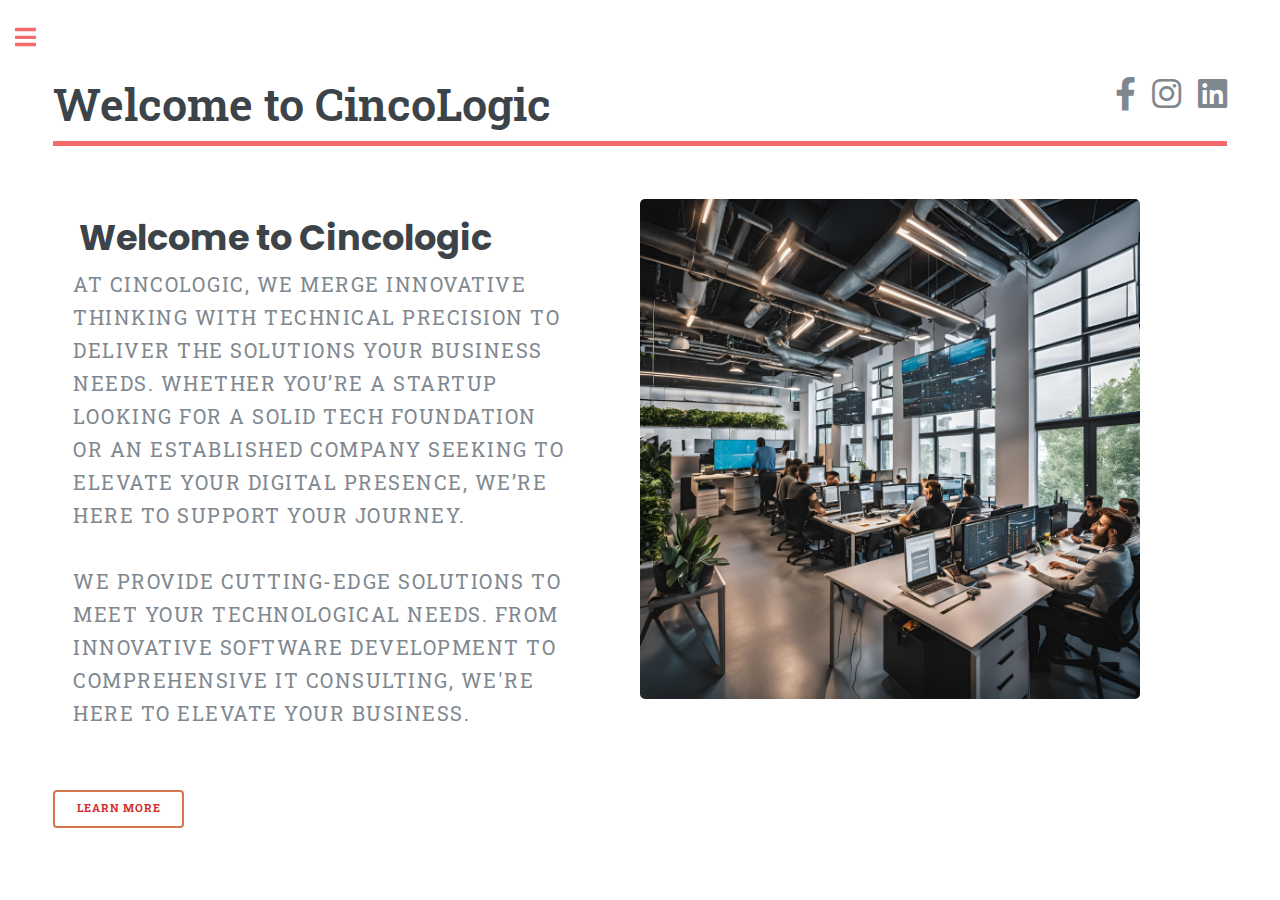
==== commit 11b19dd8: "Merge branch 'main' of https://github.com/CincologicThree/Cincologic_Website" ====
--- a/index.html
+++ b/index.html
@@ -18,9 +18,6 @@
 </head>
 
 <body class="is-preload">
-	<div class="preloader">
-		<h1>CincoLogic Software Solutions</h1>
-	</div>
 
 	<!-- Wrapper -->
 	<div id="wrapper">
@@ -31,7 +28,7 @@
 
 				<!-- Header -->
 				<header id="header">
-					<a class="logo"><strong style=" font-family: New Amsterdam, sans-serif;">Welcome to CincoLogic</strong></a>
+					<a class="logo"><strong>Welcome to CincoLogic</strong></a>
 					<ul class="icons">
 						<li><a href="https://x.com/Cincologic_sol" target="_blank" style="text-decoration: none;"><i
 									class="fa-brands fa-x-twitter"></i><span class="label"></span></a></li>
@@ -71,11 +68,11 @@
 							</div>
 						</header>
 						<ul class="actions">
-							<!-- <li><a href="#" class="button big myBtn">Learn More</a></li> -->
+							<li><a href="#" class="button big">Learn More</a></li>
 						</ul>
 					</div>
 					<span class="image object">
-						<img src="images/s1.png" alt="" />
+						<img src="images/s3 img.png" alt="" />
 					</span>
 				</section>
 				<!-- 
@@ -183,13 +180,12 @@
 				<!-- Logo -->
 				<div class="brand">
 					<div class="cincologo">
-						<!-- <a href="index.html" style="text-decoration: none;"><img src="assets/cincologic logo.png" alt="CincoLogic"></a> -->
-						<img src="assets/cincologic logo.png" alt="CincoLogic">
+						<a href="index.html"><img src="assets/cincologic logo.png" alt="CincoLogic"></a>
 					</div>
 					<div class="text">
-						<!-- <a href="index.html">
+						<a href="index.html">
 							<h1>Cincologic</h1>
-						</a> -->
+						</a>
 					</div>
 				</div>
 
@@ -208,11 +204,11 @@
 								<li><a href="Frontend.html">front-end services</a></li>
 								<li><a href="backend.html">back-end services</a></li>
 								<li><a href="cloud_service.html">Cloud services</a></li>
-								<li><a href="Database.html">database</a></li>
+								<li><a href="Services.html">Services we offer</a></li>
 							</ul>
 						</li>
 						<!-- <li><a href="services.html">Services</a></li> -->
-						<li><a href="#">Our Team</a></li>
+						<li><a href="ourteam.html">Our Team</a></li></ul></nav>
 						<br><br>
 						<!-- <li>
 											<span class="opener">Another Submenu</span>
--- a/assets/css/main.css
+++ b/assets/css/main.css
@@ -1,260 +1,113 @@
 @import url(fontawesome-all.min.css);
 @import url(fontawesome.min.css);
 @import url("https://fonts.googleapis.com/css?family=Open+Sans:400,600,400italic,600italic|Roboto+Slab:400,700");
-
-a {
-  text-decoration: none;
-}
-
-html,
-body,
-div,
-span,
-applet,
-object,
-iframe,
-h1,
-h2,
-h3,
-h4,
-h5,
-h6,
-p,
-blockquote,
-pre,
-a,
-abbr,
-acronym,
-address,
-big,
-cite,
-code,
-del,
-dfn,
-em,
-img,
-ins,
-kbd,
-q,
-s,
-samp,
-small,
-strike,
-strong,
-sub,
-sup,
-tt,
-var,
-b,
-u,
-i,
-center,
-dl,
-dt,
-dd,
-ol,
-ul,
-li,
-fieldset,
-form,
-label,
-legend,
-table,
-caption,
-tbody,
-tfoot,
-thead,
-tr,
-th,
-td,
-article,
-aside,
-canvas,
-details,
-embed,
-figure,
-figcaption,
-footer,
-header,
-hgroup,
-menu,
-nav,
-output,
-ruby,
-section,
-summary,
-time,
-mark,
-audio,
-video {
+/*
+	Editorial by HTML5 UP
+	html5up.net | @ajlkn
+	Free for personal and commercial use under the CCA 3.0 license (html5up.net/license)
+*/
+html, body, div, span, applet, object,
+iframe, h1, h2, h3, h4, h5, h6, p, blockquote,
+pre, a, abbr, acronym, address, big, cite,
+code, del, dfn, em, img, ins, kbd, q, s, samp,
+small, strike, strong, sub, sup, tt, var, b,
+u, i, center, dl, dt, dd, ol, ul, li, fieldset,
+form, label, legend, table, caption, tbody,
+tfoot, thead, tr, th, td, article, aside,
+canvas, details, embed, figure, figcaption,
+footer, header, hgroup, menu, nav, output, ruby,
+section, summary, time, mark, audio, video {
   margin: 0;
   padding: 0;
   border: 0;
   font-size: 100%;
   font: inherit;
-  text-decoration: none;
-  vertical-align: baseline;
-}
-
-article,
-aside,
-details,
-figcaption,
-figure,
-footer,
-header,
-hgroup,
-menu,
-nav,
-section {
-  display: block;
-}
+  vertical-align: baseline; }
+
+article, aside, details, figcaption, figure,
+footer, header, hgroup, menu, nav, section {
+  display: block; }
 
 body {
-  line-height: 1;
-  text-decoration: none;
-}
-
-ol,
-ul {
-  list-style: none;
-}
-
-blockquote,
-q {
-  quotes: none;
-}
-
-blockquote:before,
-blockquote:after,
-q:before,
-q:after {
-  content: '';
-  content: none;
-}
+  line-height: 1; }
+
+ol, ul {
+  list-style: none; }
+
+blockquote, q {
+  quotes: none; }
+  blockquote:before, blockquote:after, q:before, q:after {
+    content: '';
+    content: none; }
 
 table {
   border-collapse: collapse;
-  border-spacing: 0;
-}
+  border-spacing: 0; }
 
 body {
-  -webkit-text-size-adjust: none;
-}
+  -webkit-text-size-adjust: none; }
 
 mark {
   background-color: transparent;
-  color: inherit;
-}
+  color: inherit; }
 
 input::-moz-focus-inner {
   border: 0;
-  padding: 0;
-}
-
-input,
-select,
-textarea {
+  padding: 0; }
+
+input, select, textarea {
   -moz-appearance: none;
   -webkit-appearance: none;
   -ms-appearance: none;
-  appearance: none;
-}
+  appearance: none; }
 
 /* Basic */
 @-ms-viewport {
-  width: device-width;
-}
+  width: device-width; }
 
 body {
-  -ms-overflow-style: scrollbar;
-  text-decoration: none;
-}
+  -ms-overflow-style: scrollbar; }
 
 
 @media screen and (max-width: 480px) {
-
-  html,
-  body {
-    min-width: 320px;
-  }
-}
-
+  html, body {
+    min-width: 320px; } }
+  
 
 html {
-  box-sizing: border-box;
-  text-decoration: none;
-}
-
-*,
-*:before,
-*:after {
-  box-sizing: inherit;
-}
+  box-sizing: border-box; }
+
+*, *:before, *:after {
+  box-sizing: inherit; }
 
 body {
-  background: #ffffff;
-  text-decoration: none;
-}
-
-body.is-preload *,
-body.is-preload *:before,
-body.is-preload *:after,
-body.is-resizing *,
-body.is-resizing *:before,
-body.is-resizing *:after {
-  -moz-animation: none !important;
-  -webkit-animation: none !important;
-  -ms-animation: none !important;
-  animation: none !important;
-  -moz-transition: none !important;
-  -webkit-transition: none !important;
-  -ms-transition: none !important;
-  transition: none !important;
-}
+  background: #ffffff; }
+  body.is-preload *, body.is-preload *:before, body.is-preload *:after, body.is-resizing *, body.is-resizing *:before, body.is-resizing *:after {
+    -moz-animation: none !important;
+    -webkit-animation: none !important;
+    -ms-animation: none !important;
+    animation: none !important;
+    -moz-transition: none !important;
+    -webkit-transition: none !important;
+    -ms-transition: none !important;
+    transition: none !important; }
 
 /* Type */
-body,
-input,
-select,
-textarea {
+body, input, select, textarea {
   color: #7f888f;
   font-family: "Open Sans", sans-serif;
   font-size: 13pt;
   font-weight: 400;
-  line-height: 1.65;
-  text-decoration: none;
-}
-
-@media screen and (max-width: 1680px) {
-
-  body,
-  input,
-  select,
-  textarea {
-    font-size: 11pt;
-  }
-}
-
-@media screen and (max-width: 1280px) {
-
-  body,
-  input,
-  select,
-  textarea {
-    font-size: 10pt;
-  }
-}
-
-@media screen and (max-width: 360px) {
-
-  body,
-  input,
-  select,
-  textarea {
-    font-size: 9pt;
-  }
-}
+  line-height: 1.65; }
+  @media screen and (max-width: 1680px) {
+    body, input, select, textarea {
+      font-size: 11pt; } }
+  @media screen and (max-width: 1280px) {
+    body, input, select, textarea {
+      font-size: 10pt; } }
+  @media screen and (max-width: 360px) {
+    body, input, select, textarea {
+      font-size: 9pt; } }
 
 a {
   -moz-transition: color 0.2s ease-in-out, border-bottom-color 0.2s ease-in-out;
@@ -262,137 +115,94 @@
   -ms-transition: color 0.2s ease-in-out, border-bottom-color 0.2s ease-in-out;
   transition: color 0.2s ease-in-out, border-bottom-color 0.2s ease-in-out;
   border-bottom: dotted 1px;
-
-
-  text-decoration: none;
-}
-
-a.service-txt {
-  color: #eff1f2;
-  margin: 0;
-}
-
-a.service-txt:hover {
-  border-bottom-color: #ffffff;
-  color: #ffffff !important;
-}
-
-a:hover {
-  border-bottom-color: #f56a6a;
-  color: #f56a6a !important;
-}
-
-a:hover strong {
-  color: inherit;
-}
-
-strong,
-b {
+  
+  
+  text-decoration: none; }
+  a.service-txt{
+    color: #eff1f2;
+    margin: 0;
+  }
+  a.service-txt:hover {
+    border-bottom-color: #ffffff;
+    color: #ffffff !important; }
+  a:hover {
+    border-bottom-color: #f56a6a;
+    color: #f56a6a !important; }
+    a:hover strong {
+      color: inherit; }
+strong, b {
   color: #3d4449;
   font-weight: 600;
   font-size: xx-large;
-}
-
-em,
-i {
-  font-style: italic;
-}
+ }
+
+em, i {
+  font-style: italic; }
 
 p {
-  margin: 0 0 2em 0;
-}
-
-h1,
-h2,
-h3,
-h4,
-h5,
-h6 {
+  margin: 0 0 2em 0; }
+
+h1, h2, h3, h4, h5, h6 {
   color: #3d4449;
   font-family: "Roboto Slab", serif;
   font-weight: 700;
   line-height: 1.5;
-  margin: 0 0 1em 0;
-}
-
-h1 a,
-h2 a,
-h3 a,
-h4 a,
-h5 a,
-h6 a {
-  color: inherit;
-  text-decoration: none;
-  border-bottom: 0;
-}
+  margin: 0 0 1em 0; }
+  h1 a, h2 a, h3 a, h4 a, h5 a, h6 a {
+    color: inherit;
+    text-decoration: none;
+    border-bottom: 0; }
 
 h1 {
   font-size: 4em;
   margin: 0 0 0.5em 0;
-  line-height: 1.3;
-}
+  line-height: 1.3; }
 
 h2 {
-  font-size: 1.75em;
-}
+  font-size: 1.75em; }
 
 h3 {
-  font-size: 1.25em;
-}
+  font-size: 1.25em; }
 
 h4 {
-  font-size: 1.1em;
-}
+  font-size: 1.1em; }
 
 h5 {
-  font-size: 0.9em;
-}
+  font-size: 0.9em; }
 
 h6 {
-  font-size: 0.7em;
-}
+  font-size: 0.7em; }
 
 @media screen and (max-width: 1680px) {
   h1 {
-    font-size: 3.5em;
-  }
-}
+    font-size: 3.5em; } }
 
 @media screen and (max-width: 980px) {
   h1 {
-    font-size: 3.25em;
-  }
-}
+    font-size: 3.25em; } }
 
 @media screen and (max-width: 736px) {
   h1 {
     font-size: 2em;
-    line-height: 1.4;
-  }
-
+    line-height: 1.4; }
   h2 {
-    font-size: 1.5em;
-  }
-}
+    font-size: 1.5em; } }
 
 sub {
   font-size: 0.8em;
   position: relative;
-  top: 0.5em;
-}
+  top: 0.5em; }
 
 sup {
   font-size: 0.8em;
   position: relative;
-  top: -0.5em;
-}
+  top: -0.5em; }
 
 blockquote {
   border-left: solid 3px rgba(210, 215, 217, 0.75);
   font-style: italic;
   margin: 0 0 2em 0;
-  padding: 0.5em 0 0.5em 2em;
-}
+  padding: 0.5em 0 0.5em 2em; }
 
 code {
   background: rgba(230, 235, 237, 0.25);
@@ -401,1507 +211,795 @@
   font-family: "Courier New", monospace;
   font-size: 0.9em;
   margin: 0 0.25em;
-  padding: 0.25em 0.65em;
-}
+  padding: 0.25em 0.65em; }
 
 pre {
   -webkit-overflow-scrolling: touch;
   font-family: "Courier New", monospace;
   font-size: 0.9em;
-  margin: 0 0 2em 0;
-}
-
-pre code {
-  display: block;
-  line-height: 1.75;
-  padding: 1em 1.5em;
-  overflow-x: auto;
-}
+  margin: 0 0 2em 0; }
+  pre code {
+    display: block;
+    line-height: 1.75;
+    padding: 1em 1.5em;
+    overflow-x: auto; }
 
 hr {
   border: 0;
-  border-bottom: solid 1px rgba(210, 215, 217, 0.75);
-  margin: 2em 0;
-}
-
-hr.major {
-  margin: 3em 0;
-}
+  border-bottom: solid 1px rgba(72, 146, 196, 0.75);
+  margin: 2em 0; }
+  hr.major {
+    margin: 3em 0; }
 
 .align-left {
-  text-align: left;
-}
+  text-align: left; }
 
 .align-center {
-  text-align: center;
-}
+  text-align: center; }
 
 .align-right {
-  text-align: right;
-}
+  text-align: right; }
 
 /* Row */
 .row {
   display: flex;
   flex-wrap: wrap;
   box-sizing: border-box;
-  align-items: stretch;
-}
-
-.row>* {
-  box-sizing: border-box;
-}
-
-.row.gtr-uniform>*> :last-child {
-  margin-bottom: 0;
-}
-
-.row.aln-left {
-  justify-content: flex-start;
-}
-
-.row.aln-center {
-  justify-content: center;
-}
-
-.row.aln-right {
-  justify-content: flex-end;
-}
-
-.row.aln-top {
-  align-items: flex-start;
-}
-
-.row.aln-middle {
-  align-items: center;
-}
-
-.row.aln-bottom {
-  align-items: flex-end;
-}
-
-.row>.imp {
-  order: -1;
-}
-
-.row>.col-1 {
-  width: 8.33333%;
-}
-
-.row>.off-1 {
-  margin-left: 8.33333%;
-}
-
-.row>.col-2 {
-  width: 16.66667%;
-}
-
-.row>.off-2 {
-  margin-left: 16.66667%;
-}
-
-.row>.col-3 {
-  width: 25%;
-}
-
-.row>.off-3 {
-  margin-left: 25%;
-}
-
-.row>.col-4 {
-  width: 33.33333%;
-}
-
-.row>.off-4 {
-  margin-left: 33.33333%;
-}
-
-.row>.col-5 {
-  width: 41.66667%;
-}
-
-.row>.off-5 {
-  margin-left: 41.66667%;
-}
-
-.row>.col-6 {
-  width: 50%;
-}
-
-.row>.off-6 {
-  margin-left: 50%;
-}
-
-.row>.col-7 {
-  width: 58.33333%;
-}
-
-.row>.off-7 {
-  margin-left: 58.33333%;
-}
-
-.row>.col-8 {
-  width: 66.66667%;
-}
-
-.row>.off-8 {
-  margin-left: 66.66667%;
-}
-
-.row>.col-9 {
-  width: 75%;
-}
-
-.row>.off-9 {
-  margin-left: 75%;
-}
-
-.row>.col-10 {
-  width: 83.33333%;
-}
-
-.row>.off-10 {
-  margin-left: 83.33333%;
-}
-
-.row>.col-11 {
-  width: 91.66667%;
-}
-
-.row>.off-11 {
-  margin-left: 91.66667%;
-}
-
-.row>.col-12 {
-  width: 100%;
-}
-
-.row>.off-12 {
-  margin-left: 100%;
-}
-
-.row.gtr-0 {
-  margin-top: 0;
-  margin-left: 0em;
-}
-
-.row.gtr-0>* {
-  padding: 0 0 0 0em;
-}
-
-.row.gtr-0.gtr-uniform {
-  margin-top: 0em;
-}
-
-.row.gtr-0.gtr-uniform>* {
-  padding-top: 0em;
-}
-
-.row.gtr-25 {
-  margin-top: 0;
-  margin-left: -0.375em;
-}
-
-.row.gtr-25>* {
-  padding: 0 0 0 0.375em;
-}
-
-.row.gtr-25.gtr-uniform {
-  margin-top: -0.375em;
-}
-
-.row.gtr-25.gtr-uniform>* {
-  padding-top: 0.375em;
-}
-
-.row.gtr-50 {
-  margin-top: 0;
-  margin-left: -0.75em;
-}
-
-.row.gtr-50>* {
-  padding: 0 0 0 0.75em;
-}
-
-.row.gtr-50.gtr-uniform {
-  margin-top: -0.75em;
-}
-
-.row.gtr-50.gtr-uniform>* {
-  padding-top: 0.75em;
-}
-
-.row {
-  margin-top: 0;
-  margin-left: -1.5em;
-}
-
-.row>* {
-  padding: 0 0 0 1.5em;
-}
-
-.row.gtr-uniform {
-  margin-top: -1.5em;
-}
-
-.row.gtr-uniform>* {
-  padding-top: 1.5em;
-}
-
-.row.gtr-150 {
-  margin-top: 0;
-  margin-left: -2.25em;
-}
-
-.row.gtr-150>* {
-  padding: 0 0 0 2.25em;
-}
-
-.row.gtr-150.gtr-uniform {
-  margin-top: -2.25em;
-}
-
-.row.gtr-150.gtr-uniform>* {
-  padding-top: 2.25em;
-}
-
-.row.gtr-200 {
-  margin-top: 0;
-  margin-left: -3em;
-}
-
-.row.gtr-200>* {
-  padding: 0 0 0 3em;
-}
-
-.row.gtr-200.gtr-uniform {
-  margin-top: -3em;
-}
-
-.row.gtr-200.gtr-uniform>* {
-  padding-top: 3em;
-}
-
-@media screen and (max-width: 1680px) {
-  .row {
-    display: flex;
-    flex-wrap: wrap;
-    box-sizing: border-box;
-    align-items: stretch;
-  }
-
-  .row>* {
-    box-sizing: border-box;
-  }
-
-  .row.gtr-uniform>*> :last-child {
-    margin-bottom: 0;
-  }
-
+  align-items: stretch; }
+  .row > * {
+    box-sizing: border-box; }
+  .row.gtr-uniform > * > :last-child {
+    margin-bottom: 0; }
   .row.aln-left {
-    justify-content: flex-start;
-  }
-
+    justify-content: flex-start; }
   .row.aln-center {
-    justify-content: center;
-  }
-
+    justify-content: center; }
   .row.aln-right {
-    justify-content: flex-end;
-  }
-
+    justify-content: flex-end; }
   .row.aln-top {
-    align-items: flex-start;
-  }
-
+    align-items: flex-start; }
   .row.aln-middle {
-    align-items: center;
-  }
-
+    align-items: center; }
   .row.aln-bottom {
-    align-items: flex-end;
-  }
-
-  .row>.imp-xlarge {
-    order: -1;
-  }
-
-  .row>.col-1-xlarge {
-    width: 8.33333%;
-  }
-
-  .row>.off-1-xlarge {
-    margin-left: 8.33333%;
-  }
-
-  .row>.col-2-xlarge {
-    width: 16.66667%;
-  }
-
-  .row>.off-2-xlarge {
-    margin-left: 16.66667%;
-  }
-
-  .row>.col-3-xlarge {
-    width: 25%;
-  }
-
-  .row>.off-3-xlarge {
-    margin-left: 25%;
-  }
-
-  .row>.col-4-xlarge {
-    width: 33.33333%;
-  }
-
-  .row>.off-4-xlarge {
-    margin-left: 33.33333%;
-  }
-
-  .row>.col-5-xlarge {
-    width: 41.66667%;
-  }
-
-  .row>.off-5-xlarge {
-    margin-left: 41.66667%;
-  }
-
-  .row>.col-6-xlarge {
-    width: 50%;
-  }
-
-  .row>.off-6-xlarge {
-    margin-left: 50%;
-  }
-
-  .row>.col-7-xlarge {
-    width: 58.33333%;
-  }
-
-  .row>.off-7-xlarge {
-    margin-left: 58.33333%;
-  }
-
-  .row>.col-8-xlarge {
-    width: 66.66667%;
-  }
-
-  .row>.off-8-xlarge {
-    margin-left: 66.66667%;
-  }
-
-  .row>.col-9-xlarge {
-    width: 75%;
-  }
-
-  .row>.off-9-xlarge {
-    margin-left: 75%;
-  }
-
-  .row>.col-10-xlarge {
-    width: 83.33333%;
-  }
-
-  .row>.off-10-xlarge {
-    margin-left: 83.33333%;
-  }
-
-  .row>.col-11-xlarge {
-    width: 91.66667%;
-  }
-
-  .row>.off-11-xlarge {
-    margin-left: 91.66667%;
-  }
-
-  .row>.col-12-xlarge {
-    width: 100%;
-  }
-
-  .row>.off-12-xlarge {
-    margin-left: 100%;
-  }
-
+    align-items: flex-end; }
+  .row > .imp {
+    order: -1; }
+  .row > .col-1 {
+    width: 8.33333%; }
+  .row > .off-1 {
+    margin-left: 8.33333%; }
+  .row > .col-2 {
+    width: 16.66667%; }
+  .row > .off-2 {
+    margin-left: 16.66667%; }
+  .row > .col-3 {
+    width: 25%; }
+  .row > .off-3 {
+    margin-left: 25%; }
+  .row > .col-4 {
+    width: 33.33333%; }
+  .row > .off-4 {
+    margin-left: 33.33333%; }
+  .row > .col-5 {
+    width: 41.66667%; }
+  .row > .off-5 {
+    margin-left: 41.66667%; }
+  .row > .col-6 {
+    width: 50%; }
+  .row > .off-6 {
+    margin-left: 50%; }
+  .row > .col-7 {
+    width: 58.33333%; }
+  .row > .off-7 {
+    margin-left: 58.33333%; }
+  .row > .col-8 {
+    width: 66.66667%; }
+  .row > .off-8 {
+    margin-left: 66.66667%; }
+  .row > .col-9 {
+    width: 75%; }
+  .row > .off-9 {
+    margin-left: 75%; }
+  .row > .col-10 {
+    width: 83.33333%; }
+  .row > .off-10 {
+    margin-left: 83.33333%; }
+  .row > .col-11 {
+    width: 91.66667%; }
+  .row > .off-11 {
+    margin-left: 91.66667%; }
+  .row > .col-12 {
+    width: 100%; }
+  .row > .off-12 {
+    margin-left: 100%; }
   .row.gtr-0 {
     margin-top: 0;
-    margin-left: 0em;
-  }
-
-  .row.gtr-0>* {
-    padding: 0 0 0 0em;
-  }
-
-  .row.gtr-0.gtr-uniform {
-    margin-top: 0em;
-  }
-
-  .row.gtr-0.gtr-uniform>* {
-    padding-top: 0em;
-  }
-
+    margin-left: 0em; }
+    .row.gtr-0 > * {
+      padding: 0 0 0 0em; }
+    .row.gtr-0.gtr-uniform {
+      margin-top: 0em; }
+      .row.gtr-0.gtr-uniform > * {
+        padding-top: 0em; }
   .row.gtr-25 {
     margin-top: 0;
-    margin-left: -0.375em;
-  }
-
-  .row.gtr-25>* {
-    padding: 0 0 0 0.375em;
-  }
-
-  .row.gtr-25.gtr-uniform {
-    margin-top: -0.375em;
-  }
-
-  .row.gtr-25.gtr-uniform>* {
-    padding-top: 0.375em;
-  }
-
+    margin-left: -0.375em; }
+    .row.gtr-25 > * {
+      padding: 0 0 0 0.375em; }
+    .row.gtr-25.gtr-uniform {
+      margin-top: -0.375em; }
+      .row.gtr-25.gtr-uniform > * {
+        padding-top: 0.375em; }
   .row.gtr-50 {
     margin-top: 0;
-    margin-left: -0.75em;
-  }
-
-  .row.gtr-50>* {
-    padding: 0 0 0 0.75em;
-  }
-
-  .row.gtr-50.gtr-uniform {
-    margin-top: -0.75em;
-  }
-
-  .row.gtr-50.gtr-uniform>* {
-    padding-top: 0.75em;
-  }
-
+    margin-left: -0.75em; }
+    .row.gtr-50 > * {
+      padding: 0 0 0 0.75em; }
+    .row.gtr-50.gtr-uniform {
+      margin-top: -0.75em; }
+      .row.gtr-50.gtr-uniform > * {
+        padding-top: 0.75em; }
   .row {
     margin-top: 0;
-    margin-left: -1.5em;
-  }
-
-  .row>* {
-    padding: 0 0 0 1.5em;
-  }
-
-  .row.gtr-uniform {
-    margin-top: -1.5em;
-  }
-
-  .row.gtr-uniform>* {
-    padding-top: 1.5em;
-  }
-
+    margin-left: -1.5em; }
+    .row > * {
+      padding: 0 0 0 1.5em; }
+    .row.gtr-uniform {
+      margin-top: -1.5em; }
+      .row.gtr-uniform > * {
+        padding-top: 1.5em; }
   .row.gtr-150 {
     margin-top: 0;
-    margin-left: -2.25em;
-  }
-
-  .row.gtr-150>* {
-    padding: 0 0 0 2.25em;
-  }
-
-  .row.gtr-150.gtr-uniform {
-    margin-top: -2.25em;
-  }
-
-  .row.gtr-150.gtr-uniform>* {
-    padding-top: 2.25em;
-  }
-
+    margin-left: -2.25em; }
+    .row.gtr-150 > * {
+      padding: 0 0 0 2.25em; }
+    .row.gtr-150.gtr-uniform {
+      margin-top: -2.25em; }
+      .row.gtr-150.gtr-uniform > * {
+        padding-top: 2.25em; }
   .row.gtr-200 {
     margin-top: 0;
-    margin-left: -3em;
-  }
-
-  .row.gtr-200>* {
-    padding: 0 0 0 3em;
-  }
-
-  .row.gtr-200.gtr-uniform {
-    margin-top: -3em;
-  }
-
-  .row.gtr-200.gtr-uniform>* {
-    padding-top: 3em;
-  }
-}
-
-@media screen and (max-width: 1280px) {
-  .row {
-    display: flex;
-    flex-wrap: wrap;
-    box-sizing: border-box;
-    align-items: stretch;
-  }
-
-  .row>* {
-    box-sizing: border-box;
-  }
-
-  .row.gtr-uniform>*> :last-child {
-    margin-bottom: 0;
-  }
-
-  .row.aln-left {
-    justify-content: flex-start;
-  }
-
-  .row.aln-center {
-    justify-content: center;
-  }
-
-  .row.aln-right {
-    justify-content: flex-end;
-  }
-
-  .row.aln-top {
-    align-items: flex-start;
-  }
-
-  .row.aln-middle {
-    align-items: center;
-  }
-
-  .row.aln-bottom {
-    align-items: flex-end;
-  }
-
-  .row>.imp-large {
-    order: -1;
-  }
-
-  .row>.col-1-large {
-    width: 8.33333%;
-  }
-
-  .row>.off-1-large {
-    margin-left: 8.33333%;
-  }
-
-  .row>.col-2-large {
-    width: 16.66667%;
-  }
-
-  .row>.off-2-large {
-    margin-left: 16.66667%;
-  }
-
-  .row>.col-3-large {
-    width: 25%;
-  }
-
-  .row>.off-3-large {
-    margin-left: 25%;
-  }
-
-  .row>.col-4-large {
-    width: 33.33333%;
-  }
-
-  .row>.off-4-large {
-    margin-left: 33.33333%;
-  }
-
-  .row>.col-5-large {
-    width: 41.66667%;
-  }
-
-  .row>.off-5-large {
-    margin-left: 41.66667%;
-  }
-
-  .row>.col-6-large {
-    width: 50%;
-  }
-
-  .row>.off-6-large {
-    margin-left: 50%;
-  }
-
-  .row>.col-7-large {
-    width: 58.33333%;
-  }
-
-  .row>.off-7-large {
-    margin-left: 58.33333%;
-  }
-
-  .row>.col-8-large {
-    width: 66.66667%;
-  }
-
-  .row>.off-8-large {
-    margin-left: 66.66667%;
-  }
-
-  .row>.col-9-large {
-    width: 75%;
-  }
-
-  .row>.off-9-large {
-    margin-left: 75%;
-  }
-
-  .row>.col-10-large {
-    width: 83.33333%;
-  }
-
-  .row>.off-10-large {
-    margin-left: 83.33333%;
-  }
-
-  .row>.col-11-large {
-    width: 91.66667%;
-  }
-
-  .row>.off-11-large {
-    margin-left: 91.66667%;
-  }
-
-  .row>.col-12-large {
-    width: 100%;
-  }
-
-  .row>.off-12-large {
-    margin-left: 100%;
-  }
-
-  .row.gtr-0 {
-    margin-top: 0;
-    margin-left: 0em;
-  }
-
-  .row.gtr-0>* {
-    padding: 0 0 0 0em;
-  }
-
-  .row.gtr-0.gtr-uniform {
-    margin-top: 0em;
-  }
-
-  .row.gtr-0.gtr-uniform>* {
-    padding-top: 0em;
-  }
-
-  .row.gtr-25 {
-    margin-top: 0;
-    margin-left: -0.375em;
-  }
-
-  .row.gtr-25>* {
-    padding: 0 0 0 0.375em;
-  }
-
-  .row.gtr-25.gtr-uniform {
-    margin-top: -0.375em;
-  }
-
-  .row.gtr-25.gtr-uniform>* {
-    padding-top: 0.375em;
-  }
-
-  .row.gtr-50 {
-    margin-top: 0;
-    margin-left: -0.75em;
-  }
-
-  .row.gtr-50>* {
-    padding: 0 0 0 0.75em;
-  }
-
-  .row.gtr-50.gtr-uniform {
-    margin-top: -0.75em;
-  }
-
-  .row.gtr-50.gtr-uniform>* {
-    padding-top: 0.75em;
-  }
-
-  .row {
-    margin-top: 0;
-    margin-left: -1.5em;
-  }
-
-  .row>* {
-    padding: 0 0 0 1.5em;
-  }
-
-  .row.gtr-uniform {
-    margin-top: -1.5em;
-  }
-
-  .row.gtr-uniform>* {
-    padding-top: 1.5em;
-  }
-
-  .row.gtr-150 {
-    margin-top: 0;
-    margin-left: -2.25em;
-  }
-
-  .row.gtr-150>* {
-    padding: 0 0 0 2.25em;
-  }
-
-  .row.gtr-150.gtr-uniform {
-    margin-top: -2.25em;
-  }
-
-  .row.gtr-150.gtr-uniform>* {
-    padding-top: 2.25em;
-  }
-
-  .row.gtr-200 {
-    margin-top: 0;
-    margin-left: -3em;
-  }
-
-  .row.gtr-200>* {
-    padding: 0 0 0 3em;
-  }
-
-  .row.gtr-200.gtr-uniform {
-    margin-top: -3em;
-  }
-
-  .row.gtr-200.gtr-uniform>* {
-    padding-top: 3em;
-  }
-}
-
-@media screen and (max-width: 980px) {
-  .row {
-    display: flex;
-    flex-wrap: wrap;
-    box-sizing: border-box;
-    align-items: stretch;
-  }
-
-  .row>* {
-    box-sizing: border-box;
-  }
-
-  .row.gtr-uniform>*> :last-child {
-    margin-bottom: 0;
-  }
-
-  .row.aln-left {
-    justify-content: flex-start;
-  }
-
-  .row.aln-center {
-    justify-content: center;
-  }
-
-  .row.aln-right {
-    justify-content: flex-end;
-  }
-
-  .row.aln-top {
-    align-items: flex-start;
-  }
-
-  .row.aln-middle {
-    align-items: center;
-  }
-
-  .row.aln-bottom {
-    align-items: flex-end;
-  }
-
-  .row>.imp-medium {
-    order: -1;
-  }
-
-  .row>.col-1-medium {
-    width: 8.33333%;
-  }
-
-  .row>.off-1-medium {
-    margin-left: 8.33333%;
-  }
-
-  .row>.col-2-medium {
-    width: 16.66667%;
-  }
-
-  .row>.off-2-medium {
-    margin-left: 16.66667%;
-  }
-
-  .row>.col-3-medium {
-    width: 25%;
-  }
-
-  .row>.off-3-medium {
-    margin-left: 25%;
-  }
-
-  .row>.col-4-medium {
-    width: 33.33333%;
-  }
-
-  .row>.off-4-medium {
-    margin-left: 33.33333%;
-  }
-
-  .row>.col-5-medium {
-    width: 41.66667%;
-  }
-
-  .row>.off-5-medium {
-    margin-left: 41.66667%;
-  }
-
-  .row>.col-6-medium {
-    width: 50%;
-  }
-
-  .row>.off-6-medium {
-    margin-left: 50%;
-  }
-
-  .row>.col-7-medium {
-    width: 58.33333%;
-  }
-
-  .row>.off-7-medium {
-    margin-left: 58.33333%;
-  }
-
-  .row>.col-8-medium {
-    width: 66.66667%;
-  }
-
-  .row>.off-8-medium {
-    margin-left: 66.66667%;
-  }
-
-  .row>.col-9-medium {
-    width: 75%;
-  }
-
-  .row>.off-9-medium {
-    margin-left: 75%;
-  }
-
-  .row>.col-10-medium {
-    width: 83.33333%;
-  }
-
-  .row>.off-10-medium {
-    margin-left: 83.33333%;
-  }
-
-  .row>.col-11-medium {
-    width: 91.66667%;
-  }
-
-  .row>.off-11-medium {
-    margin-left: 91.66667%;
-  }
-
-  .row>.col-12-medium {
-    width: 100%;
-  }
-
-  .row>.off-12-medium {
-    margin-left: 100%;
-  }
-
-  .row.gtr-0 {
-    margin-top: 0;
-    margin-left: 0em;
-  }
-
-  .row.gtr-0>* {
-    padding: 0 0 0 0em;
-  }
-
-  .row.gtr-0.gtr-uniform {
-    margin-top: 0em;
-  }
-
-  .row.gtr-0.gtr-uniform>* {
-    padding-top: 0em;
-  }
-
-  .row.gtr-25 {
-    margin-top: 0;
-    margin-left: -0.375em;
-  }
-
-  .row.gtr-25>* {
-    padding: 0 0 0 0.375em;
-  }
-
-  .row.gtr-25.gtr-uniform {
-    margin-top: -0.375em;
-  }
-
-  .row.gtr-25.gtr-uniform>* {
-    padding-top: 0.375em;
-  }
-
-  .row.gtr-50 {
-    margin-top: 0;
-    margin-left: -0.75em;
-  }
-
-  .row.gtr-50>* {
-    padding: 0 0 0 0.75em;
-  }
-
-  .row.gtr-50.gtr-uniform {
-    margin-top: -0.75em;
-  }
-
-  .row.gtr-50.gtr-uniform>* {
-    padding-top: 0.75em;
-  }
-
-  .row {
-    margin-top: 0;
-    margin-left: -1.5em;
-  }
-
-  .row>* {
-    padding: 0 0 0 1.5em;
-  }
-
-  .row.gtr-uniform {
-    margin-top: -1.5em;
-  }
-
-  .row.gtr-uniform>* {
-    padding-top: 1.5em;
-  }
-
-  .row.gtr-150 {
-    margin-top: 0;
-    margin-left: -2.25em;
-  }
-
-  .row.gtr-150>* {
-    padding: 0 0 0 2.25em;
-  }
-
-  .row.gtr-150.gtr-uniform {
-    margin-top: -2.25em;
-  }
-
-  .row.gtr-150.gtr-uniform>* {
-    padding-top: 2.25em;
-  }
-
-  .row.gtr-200 {
-    margin-top: 0;
-    margin-left: -3em;
-  }
-
-  .row.gtr-200>* {
-    padding: 0 0 0 3em;
-  }
-
-  .row.gtr-200.gtr-uniform {
-    margin-top: -3em;
-  }
-
-  .row.gtr-200.gtr-uniform>* {
-    padding-top: 3em;
-  }
-}
-
-@media screen and (max-width: 736px) {
-  .row {
-    display: flex;
-    flex-wrap: wrap;
-    box-sizing: border-box;
-    align-items: stretch;
-  }
-
-  .row>* {
-    box-sizing: border-box;
-  }
-
-  .row.gtr-uniform>*> :last-child {
-    margin-bottom: 0;
-  }
-
-  .row.aln-left {
-    justify-content: flex-start;
-  }
-
-  .row.aln-center {
-    justify-content: center;
-  }
-
-  .row.aln-right {
-    justify-content: flex-end;
-  }
-
-  .row.aln-top {
-    align-items: flex-start;
-  }
-
-  .row.aln-middle {
-    align-items: center;
-  }
-
-  .row.aln-bottom {
-    align-items: flex-end;
-  }
-
-  .row>.imp-small {
-    order: -1;
-  }
-
-  .row>.col-1-small {
-    width: 8.33333%;
-  }
-
-  .row>.off-1-small {
-    margin-left: 8.33333%;
-  }
-
-  .row>.col-2-small {
-    width: 16.66667%;
-  }
-
-  .row>.off-2-small {
-    margin-left: 16.66667%;
-  }
-
-  .row>.col-3-small {
-    width: 25%;
-  }
-
-  .row>.off-3-small {
-    margin-left: 25%;
-  }
-
-  .row>.col-4-small {
-    width: 33.33333%;
-  }
-
-  .row>.off-4-small {
-    margin-left: 33.33333%;
-  }
-
-  .row>.col-5-small {
-    width: 41.66667%;
-  }
-
-  .row>.off-5-small {
-    margin-left: 41.66667%;
-  }
-
-  .row>.col-6-small {
-    width: 50%;
-  }
-
-  .row>.off-6-small {
-    margin-left: 50%;
-  }
-
-  .row>.col-7-small {
-    width: 58.33333%;
-  }
-
-  .row>.off-7-small {
-    margin-left: 58.33333%;
-  }
-
-  .row>.col-8-small {
-    width: 66.66667%;
-  }
-
-  .row>.off-8-small {
-    margin-left: 66.66667%;
-  }
-
-  .row>.col-9-small {
-    width: 75%;
-  }
-
-  .row>.off-9-small {
-    margin-left: 75%;
-  }
-
-  .row>.col-10-small {
-    width: 83.33333%;
-  }
-
-  .row>.off-10-small {
-    margin-left: 83.33333%;
-  }
-
-  .row>.col-11-small {
-    width: 91.66667%;
-  }
-
-  .row>.off-11-small {
-    margin-left: 91.66667%;
-  }
-
-  .row>.col-12-small {
-    width: 100%;
-  }
-
-  .row>.off-12-small {
-    margin-left: 100%;
-  }
-
-  .row.gtr-0 {
-    margin-top: 0;
-    margin-left: 0em;
-  }
-
-  .row.gtr-0>* {
-    padding: 0 0 0 0em;
-  }
-
-  .row.gtr-0.gtr-uniform {
-    margin-top: 0em;
-  }
-
-  .row.gtr-0.gtr-uniform>* {
-    padding-top: 0em;
-  }
-
-  .row.gtr-25 {
-    margin-top: 0;
-    margin-left: -0.375em;
-  }
-
-  .row.gtr-25>* {
-    padding: 0 0 0 0.375em;
-  }
-
-  .row.gtr-25.gtr-uniform {
-    margin-top: -0.375em;
-  }
-
-  .row.gtr-25.gtr-uniform>* {
-    padding-top: 0.375em;
-  }
-
-  .row.gtr-50 {
-    margin-top: 0;
-    margin-left: -0.75em;
-  }
-
-  .row.gtr-50>* {
-    padding: 0 0 0 0.75em;
-  }
-
-  .row.gtr-50.gtr-uniform {
-    margin-top: -0.75em;
-  }
-
-  .row.gtr-50.gtr-uniform>* {
-    padding-top: 0.75em;
-  }
-
-  .row {
-    margin-top: 0;
-    margin-left: -1.5em;
-  }
-
-  .row>* {
-    padding: 0 0 0 1.5em;
-  }
-
-  .row.gtr-uniform {
-    margin-top: -1.5em;
-  }
-
-  .row.gtr-uniform>* {
-    padding-top: 1.5em;
-  }
-
-  .row.gtr-150 {
-    margin-top: 0;
-    margin-left: -2.25em;
-  }
-
-  .row.gtr-150>* {
-    padding: 0 0 0 2.25em;
-  }
-
-  .row.gtr-150.gtr-uniform {
-    margin-top: -2.25em;
-  }
-
-  .row.gtr-150.gtr-uniform>* {
-    padding-top: 2.25em;
-  }
-
-  .row.gtr-200 {
-    margin-top: 0;
-    margin-left: -3em;
-  }
-
-  .row.gtr-200>* {
-    padding: 0 0 0 3em;
-  }
-
-  .row.gtr-200.gtr-uniform {
-    margin-top: -3em;
-  }
-
-  .row.gtr-200.gtr-uniform>* {
-    padding-top: 3em;
-  }
-}
-
-@media screen and (max-width: 480px) {
-  .row {
-    display: flex;
-    flex-wrap: wrap;
-    box-sizing: border-box;
-    align-items: stretch;
-  }
-
-  .row>* {
-    box-sizing: border-box;
-  }
-
-  .row.gtr-uniform>*> :last-child {
-    margin-bottom: 0;
-  }
-
-  .row.aln-left {
-    justify-content: flex-start;
-  }
-
-  .row.aln-center {
-    justify-content: center;
-  }
-
-  .row.aln-right {
-    justify-content: flex-end;
-  }
-
-  .row.aln-top {
-    align-items: flex-start;
-  }
-
-  .row.aln-middle {
-    align-items: center;
-  }
-
-  .row.aln-bottom {
-    align-items: flex-end;
-  }
-
-  .row>.imp-xsmall {
-    order: -1;
-  }
-
-  .row>.col-1-xsmall {
-    width: 8.33333%;
-  }
-
-  .row>.off-1-xsmall {
-    margin-left: 8.33333%;
-  }
-
-  .row>.col-2-xsmall {
-    width: 16.66667%;
-  }
-
-  .row>.off-2-xsmall {
-    margin-left: 16.66667%;
-  }
-
-  .row>.col-3-xsmall {
-    width: 25%;
-  }
-
-  .row>.off-3-xsmall {
-    margin-left: 25%;
-  }
-
-  .row>.col-4-xsmall {
-    width: 33.33333%;
-  }
-
-  .row>.off-4-xsmall {
-    margin-left: 33.33333%;
-  }
-
-  .row>.col-5-xsmall {
-    width: 41.66667%;
-  }
-
-  .row>.off-5-xsmall {
-    margin-left: 41.66667%;
-  }
-
-  .row>.col-6-xsmall {
-    width: 50%;
-  }
-
-  .row>.off-6-xsmall {
-    margin-left: 50%;
-  }
-
-  .row>.col-7-xsmall {
-    width: 58.33333%;
-  }
-
-  .row>.off-7-xsmall {
-    margin-left: 58.33333%;
-  }
-
-  .row>.col-8-xsmall {
-    width: 66.66667%;
-  }
-
-  .row>.off-8-xsmall {
-    margin-left: 66.66667%;
-  }
-
-  .row>.col-9-xsmall {
-    width: 75%;
-  }
-
-  .row>.off-9-xsmall {
-    margin-left: 75%;
-  }
-
-  .row>.col-10-xsmall {
-    width: 83.33333%;
-  }
-
-  .row>.off-10-xsmall {
-    margin-left: 83.33333%;
-  }
-
-  .row>.col-11-xsmall {
-    width: 91.66667%;
-  }
-
-  .row>.off-11-xsmall {
-    margin-left: 91.66667%;
-  }
-
-  .row>.col-12-xsmall {
-    width: 100%;
-  }
-
-  .row>.off-12-xsmall {
-    margin-left: 100%;
-  }
-
-  .row.gtr-0 {
-    margin-top: 0;
-    margin-left: 0em;
-  }
-
-  .row.gtr-0>* {
-    padding: 0 0 0 0em;
-  }
-
-  .row.gtr-0.gtr-uniform {
-    margin-top: 0em;
-  }
-
-  .row.gtr-0.gtr-uniform>* {
-    padding-top: 0em;
-  }
-
-  .row.gtr-25 {
-    margin-top: 0;
-    margin-left: -0.375em;
-  }
-
-  .row.gtr-25>* {
-    padding: 0 0 0 0.375em;
-  }
-
-  .row.gtr-25.gtr-uniform {
-    margin-top: -0.375em;
-  }
-
-  .row.gtr-25.gtr-uniform>* {
-    padding-top: 0.375em;
-  }
-
-  .row.gtr-50 {
-    margin-top: 0;
-    margin-left: -0.75em;
-  }
-
-  .row.gtr-50>* {
-    padding: 0 0 0 0.75em;
-  }
-
-  .row.gtr-50.gtr-uniform {
-    margin-top: -0.75em;
-  }
-
-  .row.gtr-50.gtr-uniform>* {
-    padding-top: 0.75em;
-  }
-
-  .row {
-    margin-top: 0;
-    margin-left: -1.5em;
-  }
-
-  .row>* {
-    padding: 0 0 0 1.5em;
-  }
-
-  .row.gtr-uniform {
-    margin-top: -1.5em;
-  }
-
-  .row.gtr-uniform>* {
-    padding-top: 1.5em;
-  }
-
-  .row.gtr-150 {
-    margin-top: 0;
-    margin-left: -2.25em;
-  }
-
-  .row.gtr-150>* {
-    padding: 0 0 0 2.25em;
-  }
-
-  .row.gtr-150.gtr-uniform {
-    margin-top: -2.25em;
-  }
-
-  .row.gtr-150.gtr-uniform>* {
-    padding-top: 2.25em;
-  }
-
-  .row.gtr-200 {
-    margin-top: 0;
-    margin-left: -3em;
-  }
-
-  .row.gtr-200>* {
-    padding: 0 0 0 3em;
-  }
-
-  .row.gtr-200.gtr-uniform {
-    margin-top: -3em;
-  }
-
-  .row.gtr-200.gtr-uniform>* {
-    padding-top: 3em;
-  }
-}
+    margin-left: -3em; }
+    .row.gtr-200 > * {
+      padding: 0 0 0 3em; }
+    .row.gtr-200.gtr-uniform {
+      margin-top: -3em; }
+      .row.gtr-200.gtr-uniform > * {
+        padding-top: 3em; }
+  @media screen and (max-width: 1680px) {
+    .row {
+      display: flex;
+      flex-wrap: wrap;
+      box-sizing: border-box;
+      align-items: stretch; }
+      .row > * {
+        box-sizing: border-box; }
+      .row.gtr-uniform > * > :last-child {
+        margin-bottom: 0; }
+      .row.aln-left {
+        justify-content: flex-start; }
+      .row.aln-center {
+        justify-content: center; }
+      .row.aln-right {
+        justify-content: flex-end; }
+      .row.aln-top {
+        align-items: flex-start; }
+      .row.aln-middle {
+        align-items: center; }
+      .row.aln-bottom {
+        align-items: flex-end; }
+      .row > .imp-xlarge {
+        order: -1; }
+      .row > .col-1-xlarge {
+        width: 8.33333%; }
+      .row > .off-1-xlarge {
+        margin-left: 8.33333%; }
+      .row > .col-2-xlarge {
+        width: 16.66667%; }
+      .row > .off-2-xlarge {
+        margin-left: 16.66667%; }
+      .row > .col-3-xlarge {
+        width: 25%; }
+      .row > .off-3-xlarge {
+        margin-left: 25%; }
+      .row > .col-4-xlarge {
+        width: 33.33333%; }
+      .row > .off-4-xlarge {
+        margin-left: 33.33333%; }
+      .row > .col-5-xlarge {
+        width: 41.66667%; }
+      .row > .off-5-xlarge {
+        margin-left: 41.66667%; }
+      .row > .col-6-xlarge {
+        width: 50%; }
+      .row > .off-6-xlarge {
+        margin-left: 50%; }
+      .row > .col-7-xlarge {
+        width: 58.33333%; }
+      .row > .off-7-xlarge {
+        margin-left: 58.33333%; }
+      .row > .col-8-xlarge {
+        width: 66.66667%; }
+      .row > .off-8-xlarge {
+        margin-left: 66.66667%; }
+      .row > .col-9-xlarge {
+        width: 75%; }
+      .row > .off-9-xlarge {
+        margin-left: 75%; }
+      .row > .col-10-xlarge {
+        width: 83.33333%; }
+      .row > .off-10-xlarge {
+        margin-left: 83.33333%; }
+      .row > .col-11-xlarge {
+        width: 91.66667%; }
+      .row > .off-11-xlarge {
+        margin-left: 91.66667%; }
+      .row > .col-12-xlarge {
+        width: 100%; }
+      .row > .off-12-xlarge {
+        margin-left: 100%; }
+      .row.gtr-0 {
+        margin-top: 0;
+        margin-left: 0em; }
+        .row.gtr-0 > * {
+          padding: 0 0 0 0em; }
+        .row.gtr-0.gtr-uniform {
+          margin-top: 0em; }
+          .row.gtr-0.gtr-uniform > * {
+            padding-top: 0em; }
+      .row.gtr-25 {
+        margin-top: 0;
+        margin-left: -0.375em; }
+        .row.gtr-25 > * {
+          padding: 0 0 0 0.375em; }
+        .row.gtr-25.gtr-uniform {
+          margin-top: -0.375em; }
+          .row.gtr-25.gtr-uniform > * {
+            padding-top: 0.375em; }
+      .row.gtr-50 {
+        margin-top: 0;
+        margin-left: -0.75em; }
+        .row.gtr-50 > * {
+          padding: 0 0 0 0.75em; }
+        .row.gtr-50.gtr-uniform {
+          margin-top: -0.75em; }
+          .row.gtr-50.gtr-uniform > * {
+            padding-top: 0.75em; }
+      .row {
+        margin-top: 0;
+        margin-left: -1.5em; }
+        .row > * {
+          padding: 0 0 0 1.5em; }
+        .row.gtr-uniform {
+          margin-top: -1.5em; }
+          .row.gtr-uniform > * {
+            padding-top: 1.5em; }
+      .row.gtr-150 {
+        margin-top: 0;
+        margin-left: -2.25em; }
+        .row.gtr-150 > * {
+          padding: 0 0 0 2.25em; }
+        .row.gtr-150.gtr-uniform {
+          margin-top: -2.25em; }
+          .row.gtr-150.gtr-uniform > * {
+            padding-top: 2.25em; }
+      .row.gtr-200 {
+        margin-top: 0;
+        margin-left: -3em; }
+        .row.gtr-200 > * {
+          padding: 0 0 0 3em; }
+        .row.gtr-200.gtr-uniform {
+          margin-top: -3em; }
+          .row.gtr-200.gtr-uniform > * {
+            padding-top: 3em; } }
+  @media screen and (max-width: 1280px) {
+    .row {
+      display: flex;
+      flex-wrap: wrap;
+      box-sizing: border-box;
+      align-items: stretch; }
+      .row > * {
+        box-sizing: border-box; }
+      .row.gtr-uniform > * > :last-child {
+        margin-bottom: 0; }
+      .row.aln-left {
+        justify-content: flex-start; }
+      .row.aln-center {
+        justify-content: center; }
+      .row.aln-right {
+        justify-content: flex-end; }
+      .row.aln-top {
+        align-items: flex-start; }
+      .row.aln-middle {
+        align-items: center; }
+      .row.aln-bottom {
+        align-items: flex-end; }
+      .row > .imp-large {
+        order: -1; }
+      .row > .col-1-large {
+        width: 8.33333%; }
+      .row > .off-1-large {
+        margin-left: 8.33333%; }
+      .row > .col-2-large {
+        width: 16.66667%; }
+      .row > .off-2-large {
+        margin-left: 16.66667%; }
+      .row > .col-3-large {
+        width: 25%; }
+      .row > .off-3-large {
+        margin-left: 25%; }
+      .row > .col-4-large {
+        width: 33.33333%; }
+      .row > .off-4-large {
+        margin-left: 33.33333%; }
+      .row > .col-5-large {
+        width: 41.66667%; }
+      .row > .off-5-large {
+        margin-left: 41.66667%; }
+      .row > .col-6-large {
+        width: 50%; }
+      .row > .off-6-large {
+        margin-left: 50%; }
+      .row > .col-7-large {
+        width: 58.33333%; }
+      .row > .off-7-large {
+        margin-left: 58.33333%; }
+      .row > .col-8-large {
+        width: 66.66667%; }
+      .row > .off-8-large {
+        margin-left: 66.66667%; }
+      .row > .col-9-large {
+        width: 75%; }
+      .row > .off-9-large {
+        margin-left: 75%; }
+      .row > .col-10-large {
+        width: 83.33333%; }
+      .row > .off-10-large {
+        margin-left: 83.33333%; }
+      .row > .col-11-large {
+        width: 91.66667%; }
+      .row > .off-11-large {
+        margin-left: 91.66667%; }
+      .row > .col-12-large {
+        width: 100%; }
+      .row > .off-12-large {
+        margin-left: 100%; }
+      .row.gtr-0 {
+        margin-top: 0;
+        margin-left: 0em; }
+        .row.gtr-0 > * {
+          padding: 0 0 0 0em; }
+        .row.gtr-0.gtr-uniform {
+          margin-top: 0em; }
+          .row.gtr-0.gtr-uniform > * {
+            padding-top: 0em; }
+      .row.gtr-25 {
+        margin-top: 0;
+        margin-left: -0.375em; }
+        .row.gtr-25 > * {
+          padding: 0 0 0 0.375em; }
+        .row.gtr-25.gtr-uniform {
+          margin-top: -0.375em; }
+          .row.gtr-25.gtr-uniform > * {
+            padding-top: 0.375em; }
+      .row.gtr-50 {
+        margin-top: 0;
+        margin-left: -0.75em; }
+        .row.gtr-50 > * {
+          padding: 0 0 0 0.75em; }
+        .row.gtr-50.gtr-uniform {
+          margin-top: -0.75em; }
+          .row.gtr-50.gtr-uniform > * {
+            padding-top: 0.75em; }
+      .row {
+        margin-top: 0;
+        margin-left: -1.5em; }
+        .row > * {
+          padding: 0 0 0 1.5em; }
+        .row.gtr-uniform {
+          margin-top: -1.5em; }
+          .row.gtr-uniform > * {
+            padding-top: 1.5em; }
+      .row.gtr-150 {
+        margin-top: 0;
+        margin-left: -2.25em; }
+        .row.gtr-150 > * {
+          padding: 0 0 0 2.25em; }
+        .row.gtr-150.gtr-uniform {
+          margin-top: -2.25em; }
+          .row.gtr-150.gtr-uniform > * {
+            padding-top: 2.25em; }
+      .row.gtr-200 {
+        margin-top: 0;
+        margin-left: -3em; }
+        .row.gtr-200 > * {
+          padding: 0 0 0 3em; }
+        .row.gtr-200.gtr-uniform {
+          margin-top: -3em; }
+          .row.gtr-200.gtr-uniform > * {
+            padding-top: 3em; } }
+  @media screen and (max-width: 980px) {
+    .row {
+      display: flex;
+      flex-wrap: wrap;
+      box-sizing: border-box;
+      align-items: stretch; }
+      .row > * {
+        box-sizing: border-box; }
+      .row.gtr-uniform > * > :last-child {
+        margin-bottom: 0; }
+      .row.aln-left {
+        justify-content: flex-start; }
+      .row.aln-center {
+        justify-content: center; }
+      .row.aln-right {
+        justify-content: flex-end; }
+      .row.aln-top {
+        align-items: flex-start; }
+      .row.aln-middle {
+        align-items: center; }
+      .row.aln-bottom {
+        align-items: flex-end; }
+      .row > .imp-medium {
+        order: -1; }
+      .row > .col-1-medium {
+        width: 8.33333%; }
+      .row > .off-1-medium {
+        margin-left: 8.33333%; }
+      .row > .col-2-medium {
+        width: 16.66667%; }
+      .row > .off-2-medium {
+        margin-left: 16.66667%; }
+      .row > .col-3-medium {
+        width: 25%; }
+      .row > .off-3-medium {
+        margin-left: 25%; }
+      .row > .col-4-medium {
+        width: 33.33333%; }
+      .row > .off-4-medium {
+        margin-left: 33.33333%; }
+      .row > .col-5-medium {
+        width: 41.66667%; }
+      .row > .off-5-medium {
+        margin-left: 41.66667%; }
+      .row > .col-6-medium {
+        width: 50%; }
+      .row > .off-6-medium {
+        margin-left: 50%; }
+      .row > .col-7-medium {
+        width: 58.33333%; }
+      .row > .off-7-medium {
+        margin-left: 58.33333%; }
+      .row > .col-8-medium {
+        width: 66.66667%; }
+      .row > .off-8-medium {
+        margin-left: 66.66667%; }
+      .row > .col-9-medium {
+        width: 75%; }
+      .row > .off-9-medium {
+        margin-left: 75%; }
+      .row > .col-10-medium {
+        width: 83.33333%; }
+      .row > .off-10-medium {
+        margin-left: 83.33333%; }
+      .row > .col-11-medium {
+        width: 91.66667%; }
+      .row > .off-11-medium {
+        margin-left: 91.66667%; }
+      .row > .col-12-medium {
+        width: 100%; }
+      .row > .off-12-medium {
+        margin-left: 100%; }
+      .row.gtr-0 {
+        margin-top: 0;
+        margin-left: 0em; }
+        .row.gtr-0 > * {
+          padding: 0 0 0 0em; }
+        .row.gtr-0.gtr-uniform {
+          margin-top: 0em; }
+          .row.gtr-0.gtr-uniform > * {
+            padding-top: 0em; }
+      .row.gtr-25 {
+        margin-top: 0;
+        margin-left: -0.375em; }
+        .row.gtr-25 > * {
+          padding: 0 0 0 0.375em; }
+        .row.gtr-25.gtr-uniform {
+          margin-top: -0.375em; }
+          .row.gtr-25.gtr-uniform > * {
+            padding-top: 0.375em; }
+      .row.gtr-50 {
+        margin-top: 0;
+        margin-left: -0.75em; }
+        .row.gtr-50 > * {
+          padding: 0 0 0 0.75em; }
+        .row.gtr-50.gtr-uniform {
+          margin-top: -0.75em; }
+          .row.gtr-50.gtr-uniform > * {
+            padding-top: 0.75em; }
+      .row {
+        margin-top: 0;
+        margin-left: -1.5em; }
+        .row > * {
+          padding: 0 0 0 1.5em; }
+        .row.gtr-uniform {
+          margin-top: -1.5em; }
+          .row.gtr-uniform > * {
+            padding-top: 1.5em; }
+      .row.gtr-150 {
+        margin-top: 0;
+        margin-left: -2.25em; }
+        .row.gtr-150 > * {
+          padding: 0 0 0 2.25em; }
+        .row.gtr-150.gtr-uniform {
+          margin-top: -2.25em; }
+          .row.gtr-150.gtr-uniform > * {
+            padding-top: 2.25em; }
+      .row.gtr-200 {
+        margin-top: 0;
+        margin-left: -3em; }
+        .row.gtr-200 > * {
+          padding: 0 0 0 3em; }
+        .row.gtr-200.gtr-uniform {
+          margin-top: -3em; }
+          .row.gtr-200.gtr-uniform > * {
+            padding-top: 3em; } }
+  @media screen and (max-width: 736px) {
+    .row {
+      display: flex;
+      flex-wrap: wrap;
+      box-sizing: border-box;
+      align-items: stretch; }
+      .row > * {
+        box-sizing: border-box; }
+      .row.gtr-uniform > * > :last-child {
+        margin-bottom: 0; }
+      .row.aln-left {
+        justify-content: flex-start; }
+      .row.aln-center {
+        justify-content: center; }
+      .row.aln-right {
+        justify-content: flex-end; }
+      .row.aln-top {
+        align-items: flex-start; }
+      .row.aln-middle {
+        align-items: center; }
+      .row.aln-bottom {
+        align-items: flex-end; }
+      .row > .imp-small {
+        order: -1; }
+      .row > .col-1-small {
+        width: 8.33333%; }
+      .row > .off-1-small {
+        margin-left: 8.33333%; }
+      .row > .col-2-small {
+        width: 16.66667%; }
+      .row > .off-2-small {
+        margin-left: 16.66667%; }
+      .row > .col-3-small {
+        width: 25%; }
+      .row > .off-3-small {
+        margin-left: 25%; }
+      .row > .col-4-small {
+        width: 33.33333%; }
+      .row > .off-4-small {
+        margin-left: 33.33333%; }
+      .row > .col-5-small {
+        width: 41.66667%; }
+      .row > .off-5-small {
+        margin-left: 41.66667%; }
+      .row > .col-6-small {
+        width: 50%; }
+      .row > .off-6-small {
+        margin-left: 50%; }
+      .row > .col-7-small {
+        width: 58.33333%; }
+      .row > .off-7-small {
+        margin-left: 58.33333%; }
+      .row > .col-8-small {
+        width: 66.66667%; }
+      .row > .off-8-small {
+        margin-left: 66.66667%; }
+      .row > .col-9-small {
+        width: 75%; }
+      .row > .off-9-small {
+        margin-left: 75%; }
+      .row > .col-10-small {
+        width: 83.33333%; }
+      .row > .off-10-small {
+        margin-left: 83.33333%; }
+      .row > .col-11-small {
+        width: 91.66667%; }
+      .row > .off-11-small {
+        margin-left: 91.66667%; }
+      .row > .col-12-small {
+        width: 100%; }
+      .row > .off-12-small {
+        margin-left: 100%; }
+      .row.gtr-0 {
+        margin-top: 0;
+        margin-left: 0em; }
+        .row.gtr-0 > * {
+          padding: 0 0 0 0em; }
+        .row.gtr-0.gtr-uniform {
+          margin-top: 0em; }
+          .row.gtr-0.gtr-uniform > * {
+            padding-top: 0em; }
+      .row.gtr-25 {
+        margin-top: 0;
+        margin-left: -0.375em; }
+        .row.gtr-25 > * {
+          padding: 0 0 0 0.375em; }
+        .row.gtr-25.gtr-uniform {
+          margin-top: -0.375em; }
+          .row.gtr-25.gtr-uniform > * {
+            padding-top: 0.375em; }
+      .row.gtr-50 {
+        margin-top: 0;
+        margin-left: -0.75em; }
+        .row.gtr-50 > * {
+          padding: 0 0 0 0.75em; }
+        .row.gtr-50.gtr-uniform {
+          margin-top: -0.75em; }
+          .row.gtr-50.gtr-uniform > * {
+            padding-top: 0.75em; }
+      .row {
+        margin-top: 0;
+        margin-left: -1.5em; }
+        .row > * {
+          padding: 0 0 0 1.5em; }
+        .row.gtr-uniform {
+          margin-top: -1.5em; }
+          .row.gtr-uniform > * {
+            padding-top: 1.5em; }
+      .row.gtr-150 {
+        margin-top: 0;
+        margin-left: -2.25em; }
+        .row.gtr-150 > * {
+          padding: 0 0 0 2.25em; }
+        .row.gtr-150.gtr-uniform {
+          margin-top: -2.25em; }
+          .row.gtr-150.gtr-uniform > * {
+            padding-top: 2.25em; }
+      .row.gtr-200 {
+        margin-top: 0;
+        margin-left: -3em; }
+        .row.gtr-200 > * {
+          padding: 0 0 0 3em; }
+        .row.gtr-200.gtr-uniform {
+          margin-top: -3em; }
+          .row.gtr-200.gtr-uniform > * {
+            padding-top: 3em; } }
+  @media screen and (max-width: 480px) {
+    .row {
+      display: flex;
+      flex-wrap: wrap;
+      box-sizing: border-box;
+      align-items: stretch; }
+      .row > * {
+        box-sizing: border-box; }
+      .row.gtr-uniform > * > :last-child {
+        margin-bottom: 0; }
+      .row.aln-left {
+        justify-content: flex-start; }
+      .row.aln-center {
+        justify-content: center; }
+      .row.aln-right {
+        justify-content: flex-end; }
+      .row.aln-top {
+        align-items: flex-start; }
+      .row.aln-middle {
+        align-items: center; }
+      .row.aln-bottom {
+        align-items: flex-end; }
+      .row > .imp-xsmall {
+        order: -1; }
+      .row > .col-1-xsmall {
+        width: 8.33333%; }
+      .row > .off-1-xsmall {
+        margin-left: 8.33333%; }
+      .row > .col-2-xsmall {
+        width: 16.66667%; }
+      .row > .off-2-xsmall {
+        margin-left: 16.66667%; }
+      .row > .col-3-xsmall {
+        width: 25%; }
+      .row > .off-3-xsmall {
+        margin-left: 25%; }
+      .row > .col-4-xsmall {
+        width: 33.33333%; }
+      .row > .off-4-xsmall {
+        margin-left: 33.33333%; }
+      .row > .col-5-xsmall {
+        width: 41.66667%; }
+      .row > .off-5-xsmall {
+        margin-left: 41.66667%; }
+      .row > .col-6-xsmall {
+        width: 50%; }
+      .row > .off-6-xsmall {
+        margin-left: 50%; }
+      .row > .col-7-xsmall {
+        width: 58.33333%; }
+      .row > .off-7-xsmall {
+        margin-left: 58.33333%; }
+      .row > .col-8-xsmall {
+        width: 66.66667%; }
+      .row > .off-8-xsmall {
+        margin-left: 66.66667%; }
+      .row > .col-9-xsmall {
+        width: 75%; }
+      .row > .off-9-xsmall {
+        margin-left: 75%; }
+      .row > .col-10-xsmall {
+        width: 83.33333%; }
+      .row > .off-10-xsmall {
+        margin-left: 83.33333%; }
+      .row > .col-11-xsmall {
+        width: 91.66667%; }
+      .row > .off-11-xsmall {
+        margin-left: 91.66667%; }
+      .row > .col-12-xsmall {
+        width: 100%; }
+      .row > .off-12-xsmall {
+        margin-left: 100%; }
+      .row.gtr-0 {
+        margin-top: 0;
+        margin-left: 0em; }
+        .row.gtr-0 > * {
+          padding: 0 0 0 0em; }
+        .row.gtr-0.gtr-uniform {
+          margin-top: 0em; }
+          .row.gtr-0.gtr-uniform > * {
+            padding-top: 0em; }
+      .row.gtr-25 {
+        margin-top: 0;
+        margin-left: -0.375em; }
+        .row.gtr-25 > * {
+          padding: 0 0 0 0.375em; }
+        .row.gtr-25.gtr-uniform {
+          margin-top: -0.375em; }
+          .row.gtr-25.gtr-uniform > * {
+            padding-top: 0.375em; }
+      .row.gtr-50 {
+        margin-top: 0;
+        margin-left: -0.75em; }
+        .row.gtr-50 > * {
+          padding: 0 0 0 0.75em; }
+        .row.gtr-50.gtr-uniform {
+          margin-top: -0.75em; }
+          .row.gtr-50.gtr-uniform > * {
+            padding-top: 0.75em; }
+      .row {
+        margin-top: 0;
+        margin-left: -1.5em; }
+        .row > * {
+          padding: 0 0 0 1.5em; }
+        .row.gtr-uniform {
+          margin-top: -1.5em; }
+          .row.gtr-uniform > * {
+            padding-top: 1.5em; }
+      .row.gtr-150 {
+        margin-top: 0;
+        margin-left: -2.25em; }
+        .row.gtr-150 > * {
+          padding: 0 0 0 2.25em; }
+        .row.gtr-150.gtr-uniform {
+          margin-top: -2.25em; }
+          .row.gtr-150.gtr-uniform > * {
+            padding-top: 2.25em; }
+      .row.gtr-200 {
+        margin-top: 0;
+        margin-left: -3em; }
+        .row.gtr-200 > * {
+          padding: 0 0 0 3em; }
+        .row.gtr-200.gtr-uniform {
+          margin-top: -3em; }
+          .row.gtr-200.gtr-uniform > * {
+            padding-top: 3em; } }
 
 /* Section/Article */
-section.special,
-article.special {
-  text-align: center;
-}
+section.special, article.special {
+  text-align: center; }
 
 header p {
   font-family: "Roboto Slab", serif;
@@ -1909,32 +1007,27 @@
   font-weight: 400;
   letter-spacing: 0.075em;
   margin-top: -0.5em;
-  text-transform: uppercase;
-}
-
-header.major> :last-child {
-  border-bottom: solid 3px #EFA029;
+  text-transform: uppercase; }
+
+header.major > :last-child {
+  border-bottom: solid 3px #3cacbb;
   display: inline-block;
   margin: 0 0 2em 0;
-  padding: 0 0.75em 0.5em 0;
-}
-
-header.main> :last-child {
-  margin: 0 0 1em 0;
-}
+  padding: 0 0.75em 0.5em 0; }
+
+header.main > :last-child {
+  margin: 0 0 1em 0; }
 
 /* Form */
 form {
-  margin: 0 0 2em 0;
-}
+  margin: 0 0 2em 0; }
 
 label {
   color: #3d4449;
   display: block;
   font-size: 0.9em;
   font-weight: 600;
-  margin: 0 0 1em 0;
-}
+  margin: 0 0 1em 0; }
 
 input[type="text"],
 input[type="password"],
@@ -1957,31 +1050,26 @@
   outline: 0;
   padding: 0 1em;
   text-decoration: none;
-  width: 100%;
-}
-
-input[type="text"]:invalid,
-input[type="password"]:invalid,
-input[type="email"]:invalid,
-input[type="tel"]:invalid,
-input[type="search"]:invalid,
-input[type="url"]:invalid,
-select:invalid,
-textarea:invalid {
-  box-shadow: none;
-}
-
-input[type="text"]:focus,
-input[type="password"]:focus,
-input[type="email"]:focus,
-input[type="tel"]:focus,
-input[type="search"]:focus,
-input[type="url"]:focus,
-select:focus,
-textarea:focus {
-  border-color: #f56a6a;
-  box-shadow: 0 0 0 1px #f56a6a;
-}
+  width: 100%; }
+  input[type="text"]:invalid,
+  input[type="password"]:invalid,
+  input[type="email"]:invalid,
+  input[type="tel"]:invalid,
+  input[type="search"]:invalid,
+  input[type="url"]:invalid,
+  select:invalid,
+  textarea:invalid {
+    box-shadow: none; }
+  input[type="text"]:focus,
+  input[type="password"]:focus,
+  input[type="email"]:focus,
+  input[type="tel"]:focus,
+  input[type="search"]:focus,
+  input[type="url"]:focus,
+  select:focus,
+  textarea:focus {
+    border-color: #f56a6a;
+    box-shadow: 0 0 0 1px #f56a6a; }
 
 select {
   background-image: url("data:image/svg+xml;charset=utf8,%3Csvg xmlns='http://www.w3.org/2000/svg' width='40' height='40' preserveAspectRatio='none' viewBox='0 0 40 40'%3E%3Cpath d='M9.4,12.3l10.4,10.4l10.4-10.4c0.2-0.2,0.5-0.4,0.9-0.4c0.3,0,0.6,0.1,0.9,0.4l3.3,3.3c0.2,0.2,0.4,0.5,0.4,0.9 c0,0.4-0.1,0.6-0.4,0.9L20.7,31.9c-0.2,0.2-0.5,0.4-0.9,0.4c-0.3,0-0.6-0.1-0.9-0.4L4.3,17.3c-0.2-0.2-0.4-0.5-0.4-0.9 c0-0.4,0.1-0.6,0.4-0.9l3.3-3.3c0.2-0.2,0.5-0.4,0.9-0.4S9.1,12.1,9.4,12.3z' fill='rgba(210, 215, 217, 0.75)' /%3E%3C/svg%3E");
@@ -1990,21 +1078,14 @@
   background-position: calc(100% - 1em) center;
   height: 2.75em;
   padding-right: 2.75em;
-  text-overflow: ellipsis;
-}
-
-select option {
-  color: #3d4449;
-  background: #ffffff;
-}
-
-select:focus::-ms-value {
-  background-color: transparent;
-}
-
-select::-ms-expand {
-  display: none;
-}
+  text-overflow: ellipsis; }
+  select option {
+    color: #367daf;
+    background: #ffffff; }
+  select:focus::-ms-value {
+    background-color: transparent; }
+  select::-ms-expand {
+    display: none; }
 
 input[type="text"],
 input[type="password"],
@@ -2013,12 +1094,10 @@
 input[type="search"],
 input[type="url"],
 select {
-  height: 2.75em;
-}
+  height: 2.75em; }
 
 textarea {
-  padding: 0.75em 1em;
-}
+  padding: 0.75em 1em; }
 
 input[type="checkbox"],
 input[type="radio"] {
@@ -2031,274 +1110,199 @@
   margin-right: -2em;
   opacity: 0;
   width: 1em;
-  z-index: -1;
-}
-
-input[type="checkbox"]+label,
-input[type="radio"]+label {
-  text-decoration: none;
-  color: #7f888f;
-  cursor: pointer;
-  display: inline-block;
-  font-size: 1em;
-  font-weight: 400;
-  padding-left: 2.4em;
-  padding-right: 0.75em;
-  position: relative;
-}
-
-input[type="checkbox"]+label:before,
-input[type="radio"]+label:before {
-  -moz-osx-font-smoothing: grayscale;
-  -webkit-font-smoothing: antialiased;
-  display: inline-block;
-  font-style: normal;
-  font-variant: normal;
-  text-rendering: auto;
-  line-height: 1;
-  text-transform: none !important;
-  font-family: 'Font Awesome 5 Free';
-  font-weight: 900;
-}
-
-input[type="checkbox"]+label:before,
-input[type="radio"]+label:before {
-  background: #ffffff;
-  border-radius: 0.375em;
-  border: solid 1px rgba(210, 215, 217, 0.75);
-  content: '';
-  display: inline-block;
-  font-size: 0.8em;
-  height: 2.0625em;
-  left: 0;
-  line-height: 2.0625em;
-  position: absolute;
-  text-align: center;
-  top: 0;
-  width: 2.0625em;
-}
-
-input[type="checkbox"]:checked+label:before,
-input[type="radio"]:checked+label:before {
-  background: #3d4449;
-  border-color: #3d4449;
-  color: #ffffff;
-  content: '\f00c';
-}
-
-input[type="checkbox"]:focus+label:before,
-input[type="radio"]:focus+label:before {
-  border-color: #f56a6a;
-  box-shadow: 0 0 0 1px #f56a6a;
-}
-
-input[type="checkbox"]+label:before {
-  border-radius: 0.375em;
-}
-
-input[type="radio"]+label:before {
-  border-radius: 100%;
-}
+  z-index: -1; }
+  input[type="checkbox"] + label,
+  input[type="radio"] + label {
+    text-decoration: none;
+    color: #7f888f;
+    cursor: pointer;
+    display: inline-block;
+    font-size: 1em;
+    font-weight: 400;
+    padding-left: 2.4em;
+    padding-right: 0.75em;
+    position: relative; }
+    input[type="checkbox"] + label:before,
+    input[type="radio"] + label:before {
+      -moz-osx-font-smoothing: grayscale;
+      -webkit-font-smoothing: antialiased;
+      display: inline-block;
+      font-style: normal;
+      font-variant: normal;
+      text-rendering: auto;
+      line-height: 1;
+      text-transform: none !important;
+      font-family: 'Font Awesome 5 Free';
+      font-weight: 900; }
+    input[type="checkbox"] + label:before,
+    input[type="radio"] + label:before {
+      background: #ffffff;
+      border-radius: 0.375em;
+      border: solid 1px rgba(210, 215, 217, 0.75);
+      content: '';
+      display: inline-block;
+      font-size: 0.8em;
+      height: 2.0625em;
+      left: 0;
+      line-height: 2.0625em;
+      position: absolute;
+      text-align: center;
+      top: 0;
+      width: 2.0625em; }
+  input[type="checkbox"]:checked + label:before,
+  input[type="radio"]:checked + label:before {
+    background: #3d4449;
+    border-color: #3d4449;
+    color: #ffffff;
+    content: '\f00c'; }
+  input[type="checkbox"]:focus + label:before,
+  input[type="radio"]:focus + label:before {
+    border-color: #f56a6a;
+    box-shadow: 0 0 0 1px #f56a6a; }
+
+input[type="checkbox"] + label:before {
+  border-radius: 0.375em; }
+
+input[type="radio"] + label:before {
+  border-radius: 100%; }
 
 ::-webkit-input-placeholder {
   color: #9fa3a6 !important;
-  opacity: 1.0;
-}
+  opacity: 1.0; }
 
 :-moz-placeholder {
   color: #9fa3a6 !important;
-  opacity: 1.0;
-}
+  opacity: 1.0; }
 
 ::-moz-placeholder {
   color: #9fa3a6 !important;
-  opacity: 1.0;
-}
+  opacity: 1.0; }
 
 :-ms-input-placeholder {
   color: #9fa3a6 !important;
-  opacity: 1.0;
-}
+  opacity: 1.0; }
 
 /* Box */
 .box {
   border-radius: 0.375em;
   border: solid 1px rgba(210, 215, 217, 0.75);
   margin-bottom: 2em;
-  padding: 1.5em;
-}
-
-.box> :last-child,
-.box> :last-child> :last-child,
-.box> :last-child> :last-child> :last-child {
-  margin-bottom: 0;
-}
-
-.box.alt {
-  border: 0;
-  border-radius: 0;
-  padding: 0;
-}
+  padding: 1.5em; }
+  .box > :last-child,
+  .box > :last-child > :last-child,
+  .box > :last-child > :last-child > :last-child {
+    margin-bottom: 0; }
+  .box.alt {
+    border: 0;
+    border-radius: 0;
+    padding: 0; }
 
 /* Icon */
 .icon {
   text-decoration: none;
   border-bottom: none;
-  position: relative;
-}
-
-.icon:before {
-  -moz-osx-font-smoothing: grayscale;
-  -webkit-font-smoothing: antialiased;
-  display: inline-block;
-  font-style: normal;
-  font-variant: normal;
-  text-rendering: auto;
-  line-height: 1;
-  text-transform: none !important;
-  font-family: 'Font Awesome 5 Free';
-  font-weight: 400;
-}
-
-.icon>.label {
-  display: none;
-}
-
-.icon:before {
-  line-height: inherit;
-}
-
-.icon.solid:before {
-  font-weight: 900;
-}
-
-.icon.brands:before {
-  font-family: 'Font Awesome 5 Brands';
-}
+  position: relative; }
+  .icon:before {
+    -moz-osx-font-smoothing: grayscale;
+    -webkit-font-smoothing: antialiased;
+    display: inline-block;
+    font-style: normal;
+    font-variant: normal;
+    text-rendering: auto;
+    line-height: 1;
+    text-transform: none !important;
+    font-family: 'Font Awesome 5 Free';
+    font-weight: 400; }
+  .icon > .label {
+    display: none; }
+  .icon:before {
+    line-height: inherit; }
+  .icon.solid:before {
+    font-weight: 900; }
+  .icon.brands:before {
+    font-family: 'Font Awesome 5 Brands'; }
 
 /* Image */
 .image {
   border-radius: 0.375em;
   border: 0;
   display: inline-block;
-  position: relative;
-}
-
-.image img {
-  border-radius: 0.375em;
-  display: block;
-}
-
-.image.left,
-.image.right {
-  max-width: 40%;
-}
-
-.image.left img,
-.image.right img {
-  width: 100%;
-}
-
-.image.left {
-  float: left;
-  padding: 0 1.5em 1em 0;
-  top: 0.25em;
-}
-
-.image.right {
-  float: right;
-  padding: 0 0 1em 1.5em;
-  top: 0.25em;
-}
-
-.image.fit {
-  display: block;
-  margin: 0 0 2em 0;
-  width: 100%;
-}
-
-.image.fit img {
-  width: 100%;
-}
-
-.image.main {
-  display: block;
-  margin: 0 0 3em 0;
-  width: 50%;
-  margin-left: 20%;
-}
-
-.image.main img {
-  width: 100%;
-}
+  position: relative; }
+  .image img {
+    border-radius: 0.375em;
+    display: block; }
+  .image.left, .image.right {
+    max-width: 40%; }
+    .image.left img, .image.right img {
+      width: 100%; }
+  .image.left {
+    float: left;
+    padding: 0 1.5em 1em 0;
+    top: 0.25em; }
+  .image.right {
+    float: right;
+    padding: 0 0 1em 1.5em;
+    top: 0.25em; }
+  .image.fit {
+    display: block;
+    margin: 0 0 2em 0;
+    width: 100%; }
+    .image.fit img {
+      width: 100%; }
+  .image.main {
+    display: block;
+    margin: 0 0 3em 0;
+    width: 50%;
+    margin-left: 20%;
+  }
+    .image.main img {
+      width: 100%;}
 
 a.image {
-  overflow: hidden;
-}
-
-a.image img {
-  -moz-transition: -moz-transform 0.2s ease;
-  -webkit-transition: -webkit-transform 0.2s ease;
-  -ms-transition: -ms-transform 0.2s ease;
-  transition: transform 0.2s ease;
-}
-
-a.image:hover img {
-  -moz-transform: scale(1.075);
-  -webkit-transform: scale(1.075);
-  -ms-transform: scale(1.075);
-  transform: scale(1.075);
-}
+  overflow: hidden; }
+  a.image img {
+    -moz-transition: -moz-transform 0.2s ease;
+    -webkit-transition: -webkit-transform 0.2s ease;
+    -ms-transition: -ms-transform 0.2s ease;
+    transition: transform 0.2s ease; }
+  a.image:hover img {
+    -moz-transform: scale(1.075);
+    -webkit-transform: scale(1.075);
+    -ms-transform: scale(1.075);
+    transform: scale(1.075); }
 
 /* List */
 ol {
   list-style: decimal;
   margin: 0 0 2em 0;
-  padding-left: 1.25em;
-}
-
-ol li {
-  padding-left: 0.25em;
-}
+  padding-left: 1.25em; }
+  ol li {
+    padding-left: 0.25em; }
 
 ul {
   list-style: disc;
   margin: 0 0 2em 0;
-  padding-left: 1em;
-}
-
-ul li {
-  padding-left: 0.5em;
-}
-
-ul.alt {
-  list-style: none;
-  padding-left: 0;
-}
-
-ul.alt li {
-  border-top: solid 1px rgba(210, 215, 217, 0.75);
-  padding: 0.5em 0;
-}
-
-ul.alt li:first-child {
-  border-top: 0;
-  padding-top: 0;
-}
+  padding-left: 1em; }
+  ul li {
+    padding-left: 0.5em; }
+  ul.alt {
+    list-style: none;
+    padding-left: 0; }
+    ul.alt li {
+      border-top: solid 1px rgba(210, 215, 217, 0.75);
+      padding: 0.5em 0; }
+      ul.alt li:first-child {
+        border-top: 0;
+        padding-top: 0; }
 
 dl {
-  margin: 0 0 2em 0;
-}
-
-dl dt {
-  display: block;
-  font-weight: 600;
-  margin: 0 0 1em 0;
-}
-
-dl dd {
-  margin-left: 2em;
-}
+  margin: 0 0 2em 0; }
+  dl dt {
+    display: block;
+    font-weight: 600;
+    margin: 0 0 1em 0; }
+  dl dd {
+    margin-left: 2em; }
 
 /* Actions */
 ul.actions {
@@ -2309,278 +1313,188 @@
   cursor: default;
   list-style: none;
   margin-left: -1em;
-  padding-left: 0;
-}
-
-ul.actions li {
-  padding: 0 0 0 1em;
-  vertical-align: middle;
-}
-
-ul.actions.special {
-  -moz-justify-content: center;
-  -webkit-justify-content: center;
-  -ms-justify-content: center;
-  justify-content: center;
-  width: 100%;
-  margin-left: 0;
-}
-
-ul.actions.special li:first-child {
-  padding-left: 0;
-}
-
-ul.actions.stacked {
-  -moz-flex-direction: column;
-  -webkit-flex-direction: column;
-  -ms-flex-direction: column;
-  flex-direction: column;
-  margin-left: 0;
-}
-
-ul.actions.stacked li {
-  padding: 1.3em 0 0 0;
-}
-
-ul.actions.stacked li:first-child {
-  padding-top: 0;
-}
-
-ul.actions.fit {
-  width: calc(100% + 1em);
-}
-
-ul.actions.fit li {
-  -moz-flex-grow: 1;
-  -webkit-flex-grow: 1;
-  -ms-flex-grow: 1;
-  flex-grow: 1;
-  -moz-flex-shrink: 1;
-  -webkit-flex-shrink: 1;
-  -ms-flex-shrink: 1;
-  flex-shrink: 1;
-  width: 100%;
-}
-
-ul.actions.fit li>* {
-  width: 100%;
-}
-
-ul.actions.fit.stacked {
-  width: 100%;
-}
+  padding-left: 0; }
+  ul.actions li {
+    padding: 0 0 0 1em;
+    vertical-align: middle; }
+  ul.actions.special {
+    -moz-justify-content: center;
+    -webkit-justify-content: center;
+    -ms-justify-content: center;
+    justify-content: center;
+    width: 100%;
+    margin-left: 0; }
+    ul.actions.special li:first-child {
+      padding-left: 0; }
+  ul.actions.stacked {
+    -moz-flex-direction: column;
+    -webkit-flex-direction: column;
+    -ms-flex-direction: column;
+    flex-direction: column;
+    margin-left: 0; }
+    ul.actions.stacked li {
+      padding: 1.3em 0 0 0; }
+      ul.actions.stacked li:first-child {
+        padding-top: 0; }
+  ul.actions.fit {
+    width: calc(100% + 1em); }
+    ul.actions.fit li {
+      -moz-flex-grow: 1;
+      -webkit-flex-grow: 1;
+      -ms-flex-grow: 1;
+      flex-grow: 1;
+      -moz-flex-shrink: 1;
+      -webkit-flex-shrink: 1;
+      -ms-flex-shrink: 1;
+      flex-shrink: 1;
+      width: 100%; }
+      ul.actions.fit li > * {
+        width: 100%; }
+    ul.actions.fit.stacked {
+      width: 100%; }
 
 /* Icons */
 ul.icons {
   cursor: default;
   list-style: none;
-  padding-left: 0;
-}
-
-ul.icons li {
-  display: inline-block;
-  padding: 0 1em 0 0;
-}
-
-ul.icons li:last-child {
-  padding-right: 0;
-}
-
-ul.icons li .icon {
-  color: inherit;
-}
-
-ul.icons li .icon:before {
-  font-size: 1.25em;
-}
+  padding-left: 0; }
+  ul.icons li {
+    display: inline-block;
+    padding: 0 1em 0 0; }
+    ul.icons li:last-child {
+      padding-right: 0; }
+    ul.icons li .icon {
+      color: inherit; }
+      ul.icons li .icon:before {
+        font-size: 1.25em; }
 
 /* Contact */
 ul.contact {
   list-style: none;
-  padding: 0;
-}
-
-ul.contact li {
-  text-decoration: none;
-  border-top: solid 1px rgba(210, 215, 217, 0.75);
-  margin: 1.5em 0 0 0;
-  padding: 1.5em 0 0 3em;
-  position: relative;
-}
-
-ul.contact li:before {
-  -moz-osx-font-smoothing: grayscale;
-  -webkit-font-smoothing: antialiased;
-  display: inline-block;
-  font-style: normal;
-  font-variant: normal;
-  text-rendering: auto;
-  line-height: 1;
-  text-transform: none !important;
-  font-family: 'Font Awesome 5 Free';
-  font-weight: 400;
-}
-
-ul.contact li:before {
-  color: #f56a6a;
-  display: inline-block;
-  font-size: 1.5em;
-  height: 1.125em;
-  left: 0;
-  line-height: 1.125em;
-  position: absolute;
-  text-align: center;
-  top: 1em;
-  width: 1.5em;
-}
-
-ul.contact li:first-child {
-  border-top: 0;
-  margin-top: 0;
-  padding-top: 0;
-}
-
-ul.contact li:first-child:before {
-  top: 0;
-}
-
-ul.contact li a {
-  color: inherit;
-}
-
+  padding: 0; }
+  ul.contact li {
+    text-decoration: none;
+    border-top: solid 1px rgba(210, 215, 217, 0.75);
+    margin: 1.5em 0 0 0;
+    padding: 1.5em 0 0 3em;
+    position: relative; }
+    ul.contact li:before {
+      -moz-osx-font-smoothing: grayscale;
+      -webkit-font-smoothing: antialiased;
+      display: inline-block;
+      font-style: normal;
+      font-variant: normal;
+      text-rendering: auto;
+      line-height: 1;
+      text-transform: none !important;
+      font-family: 'Font Awesome 5 Free';
+      font-weight: 400; }
+    ul.contact li:before {
+      color: #f56a6a;
+      display: inline-block;
+      font-size: 1.5em;
+      height: 1.125em;
+      left: 0;
+      line-height: 1.125em;
+      position: absolute;
+      text-align: center;
+      top: 1em;
+      width: 1.5em; }
+    ul.contact li:first-child {
+      border-top: 0;
+      margin-top: 0;
+      padding-top: 0; }
+      ul.contact li:first-child:before {
+        top: 0; }
+    ul.contact li a {
+      color: inherit; }
+      
 /* Pagination */
 ul.pagination {
   cursor: default;
   list-style: none;
-  padding-left: 0;
-}
-
-ul.pagination li {
-  display: inline-block;
-  padding-left: 0;
-  vertical-align: middle;
-}
-
-ul.pagination li>.page {
-  -moz-transition: background-color 0.2s ease-in-out, color 0.2s ease-in-out;
-  -webkit-transition: background-color 0.2s ease-in-out, color 0.2s ease-in-out;
-  -ms-transition: background-color 0.2s ease-in-out, color 0.2s ease-in-out;
-  transition: background-color 0.2s ease-in-out, color 0.2s ease-in-out;
-  border-bottom: 0;
-  border-radius: 0.375em;
-  display: inline-block;
-  font-size: 0.8em;
-  font-weight: 600;
-  height: 2em;
-  line-height: 2em;
-  margin: 0 0.125em;
-  min-width: 2em;
-  padding: 0 0.5em;
-  text-align: center;
-}
-
-ul.pagination li>.page.active {
-  background-color: #f56a6a;
-  color: #ffffff !important;
-}
-
-ul.pagination li>.page.active:hover {
-  background-color: #f67878;
-}
-
-ul.pagination li>.page.active:active {
-  background-color: #f45c5c;
-}
-
-ul.pagination li:first-child {
-  padding-right: 0.75em;
-}
-
-ul.pagination li:last-child {
-  padding-left: 0.75em;
-}
-
-ul.service-ul {
-  margin-top: -20px;
-  margin-left: 50px;
-}
-
-@media screen and (max-width: 480px) {
-  ul.pagination li:nth-child(n+2):nth-last-child(n+2) {
-    display: none;
-  }
-
-  ul.pagination li:first-child {
-    padding-right: 0;
-  }
-}
+  padding-left: 0; }
+  ul.pagination li {
+    display: inline-block;
+    padding-left: 0;
+    vertical-align: middle; }
+    ul.pagination li > .page {
+      -moz-transition: background-color 0.2s ease-in-out, color 0.2s ease-in-out;
+      -webkit-transition: background-color 0.2s ease-in-out, color 0.2s ease-in-out;
+      -ms-transition: background-color 0.2s ease-in-out, color 0.2s ease-in-out;
+      transition: background-color 0.2s ease-in-out, color 0.2s ease-in-out;
+      border-bottom: 0;
+      border-radius: 0.375em;
+      display: inline-block;
+      font-size: 0.8em;
+      font-weight: 600;
+      height: 2em;
+      line-height: 2em;
+      margin: 0 0.125em;
+      min-width: 2em;
+      padding: 0 0.5em;
+      text-align: center; }
+      ul.pagination li > .page.active {
+        background-color: #f56a6a;
+        color: #ffffff !important; }
+        ul.pagination li > .page.active:hover {
+          background-color: #f67878; }
+        ul.pagination li > .page.active:active {
+          background-color: #f45c5c; }
+    ul.pagination li:first-child {
+      padding-right: 0.75em; }
+    ul.pagination li:last-child {
+      padding-left: 0.75em; }
+      ul.service-ul{
+        margin-top: -20px;
+        margin-left: 50px;
+      }
+  @media screen and (max-width: 480px) {
+    ul.pagination li:nth-child(n+2):nth-last-child(n+2) {
+      display: none; }
+    ul.pagination li:first-child {
+      padding-right: 0; } }
 
 /* Table */
 .table-wrapper {
   -webkit-overflow-scrolling: touch;
-  overflow-x: auto;
-}
+  overflow-x: auto; }
 
 table {
   margin: 0 0 2em 0;
-  width: 100%;
-}
-
-table tbody tr {
-  border: solid 1px rgba(210, 215, 217, 0.75);
-  border-left: 0;
-  border-right: 0;
-}
-
-table tbody tr:nth-child(2n + 1) {
-  background-color: rgba(230, 235, 237, 0.25);
-}
-
-table td {
-  padding: 0.75em 0.75em;
-}
-
-table th {
-  color: #3d4449;
-  font-size: 0.9em;
-  font-weight: 600;
-  padding: 0 0.75em 0.75em 0.75em;
-  text-align: left;
-}
-
-table thead {
-  border-bottom: solid 2px rgba(210, 215, 217, 0.75);
-}
-
-table tfoot {
-  border-top: solid 2px rgba(210, 215, 217, 0.75);
-}
-
-table.alt {
-  border-collapse: separate;
-}
-
-table.alt tbody tr td {
-  border: solid 1px rgba(210, 215, 217, 0.75);
-  border-left-width: 0;
-  border-top-width: 0;
-}
-
-table.alt tbody tr td:first-child {
-  border-left-width: 1px;
-}
-
-table.alt tbody tr:first-child td {
-  border-top-width: 1px;
-}
-
-table.alt thead {
-  border-bottom: 0;
-}
-
-table.alt tfoot {
-  border-top: 0;
-}
+  width: 100%; }
+  table tbody tr {
+    border: solid 1px rgba(83, 123, 139, 0.75);
+    border-left: 0;
+    border-right: 0; }
+    table tbody tr:nth-child(2n + 1) {
+      background-color: rgba(230, 235, 237, 0.25); }
+  table td {
+    padding: 0.75em 0.75em; }
+  table th {
+    color: #3d4449;
+    font-size: 0.9em;
+    font-weight: 600;
+    padding: 0 0.75em 0.75em 0.75em;
+    text-align: left; }
+  table thead {
+    border-bottom: solid 2px rgba(210, 215, 217, 0.75); }
+  table tfoot {
+    border-top: solid 2px rgba(210, 215, 217, 0.75); }
+  table.alt {
+    border-collapse: separate; }
+    table.alt tbody tr td {
+      border: solid 1px rgba(210, 215, 217, 0.75);
+      border-left-width: 0;
+      border-top-width: 0; }
+      table.alt tbody tr td:first-child {
+        border-left-width: 1px; }
+    table.alt tbody tr:first-child td {
+      border-top-width: 1px; }
+    table.alt thead {
+      border-bottom: 0; }
+    table.alt tfoot {
+      border-top: 0; }
 
 /* Button */
 input[type="submit"],
@@ -2599,8 +1513,8 @@
   background-color: transparent;
   border-radius: 0.375em;
   border: 0;
-  box-shadow: inset 0 0 0 2px #f56a6a;
-  color: #f56a6a !important;
+  box-shadow: inset 0 0 0 2px #d47651;
+  color: #d12d2d !important;
   cursor: pointer;
   display: inline-block;
   font-family: "Roboto Slab", serif;
@@ -2613,121 +1527,92 @@
   text-align: center;
   text-decoration: none;
   text-transform: uppercase;
-  white-space: nowrap;
-}
-
-input[type="submit"]:hover,
-input[type="reset"]:hover,
-input[type="button"]:hover,
-button:hover,
-.button:hover {
-  background-color: rgba(245, 106, 106, 0.05);
-}
-
-input[type="submit"]:active,
-input[type="reset"]:active,
-input[type="button"]:active,
-button:active,
-.button:active {
-  background-color: rgba(245, 106, 106, 0.15);
-}
-
-input[type="submit"].icon:before,
-input[type="reset"].icon:before,
-input[type="button"].icon:before,
-button.icon:before,
-.button.icon:before {
-  margin-right: 0.5em;
-}
-
-input[type="submit"].fit,
-input[type="reset"].fit,
-input[type="button"].fit,
-button.fit,
-.button.fit {
-  width: 100%;
-}
-
-input[type="submit"].small,
-input[type="reset"].small,
-input[type="button"].small,
-button.small,
-.button.small {
-  font-size: 0.6em;
-}
-
-input[type="submit"].large,
-input[type="reset"].large,
-input[type="button"].large,
-button.large,
-.button.large {
-  font-size: 1em;
-  height: 3.65em;
-  line-height: 3.65em;
-}
-
-input[type="submit"].primary,
-input[type="reset"].primary,
-input[type="button"].primary,
-button.primary,
-.button.primary {
-  background-color: #f56a6a;
-  box-shadow: none;
-  color: #ffffff !important;
-}
-
-input[type="submit"].primary:hover,
-input[type="reset"].primary:hover,
-input[type="button"].primary:hover,
-button.primary:hover,
-.button.primary:hover {
-  background-color: #f67878;
-}
-
-input[type="submit"].primary:active,
-input[type="reset"].primary:active,
-input[type="button"].primary:active,
-button.primary:active,
-.button.primary:active {
-  background-color: #f45c5c;
-}
-
-input[type="submit"].disabled,
-input[type="submit"]:disabled,
-input[type="reset"].disabled,
-input[type="reset"]:disabled,
-input[type="button"].disabled,
-input[type="button"]:disabled,
-button.disabled,
-button:disabled,
-.button.disabled,
-.button:disabled {
-  pointer-events: none;
-  opacity: 0.25;
-}
+  white-space: nowrap; }
+  input[type="submit"]:hover,
+  input[type="reset"]:hover,
+  input[type="button"]:hover,
+  button:hover,
+  .button:hover {
+    background-color: rgba(245, 106, 106, 0.05); }
+  input[type="submit"]:active,
+  input[type="reset"]:active,
+  input[type="button"]:active,
+  button:active,
+  .button:active {
+    background-color: rgba(245, 106, 106, 0.15); }
+  input[type="submit"].icon:before,
+  input[type="reset"].icon:before,
+  input[type="button"].icon:before,
+  button.icon:before,
+  .button.icon:before {
+    margin-right: 0.5em; }
+  input[type="submit"].fit,
+  input[type="reset"].fit,
+  input[type="button"].fit,
+  button.fit,
+  .button.fit {
+    width: 100%; }
+  input[type="submit"].small,
+  input[type="reset"].small,
+  input[type="button"].small,
+  button.small,
+  .button.small {
+    font-size: 0.6em; }
+  input[type="submit"].large,
+  input[type="reset"].large,
+  input[type="button"].large,
+  button.large,
+  .button.large {
+    font-size: 1em;
+    height: 3.65em;
+    line-height: 3.65em; }
+  input[type="submit"].primary,
+  input[type="reset"].primary,
+  input[type="button"].primary,
+  button.primary,
+  .button.primary {
+    background-color: #f56a6a;
+    box-shadow: none;
+    color: #ffffff !important; }
+    input[type="submit"].primary:hover,
+    input[type="reset"].primary:hover,
+    input[type="button"].primary:hover,
+    button.primary:hover,
+    .button.primary:hover {
+      background-color: #f67878; }
+    input[type="submit"].primary:active,
+    input[type="reset"].primary:active,
+    input[type="button"].primary:active,
+    button.primary:active,
+    .button.primary:active {
+      background-color: #f45c5c; }
+  input[type="submit"].disabled, input[type="submit"]:disabled,
+  input[type="reset"].disabled,
+  input[type="reset"]:disabled,
+  input[type="button"].disabled,
+  input[type="button"]:disabled,
+  button.disabled,
+  button:disabled,
+  .button.disabled,
+  .button:disabled {
+    pointer-events: none;
+    opacity: 0.25; }
 
 /* Mini Posts */
 .mini-posts article {
   border-top: solid 1px rgba(210, 215, 217, 0.75);
   margin-top: 2em;
-  padding-top: 2em;
-}
-
-.mini-posts article .image {
-  display: block;
-  margin: 0 0 1.5em 0;
-}
-
-.mini-posts article .image img {
-  display: block;
-  width: 100%;
-}
-
-.mini-posts article:first-child {
-  border-top: 0;
-  margin-top: 0;
-  padding-top: 0;
-}
+  padding-top: 2em; }
+  .mini-posts article .image {
+    display: block;
+    margin: 0 0 1.5em 0; }
+    .mini-posts article .image img {
+      display: block;
+      width: 100%; }
+  .mini-posts article:first-child {
+    border-top: 0;
+    margin-top: 0;
+    padding-top: 0; }
 
 /* Features */
 .features {
@@ -2740,173 +1625,121 @@
   -ms-flex-wrap: wrap;
   flex-wrap: wrap;
   margin: 0 0 2em -3em;
-  width: calc(100% + 3em);
-}
-
-.features article {
-  -moz-align-items: center;
-  -webkit-align-items: center;
-  -ms-align-items: center;
-  align-items: center;
-  display: -moz-flex;
-  display: -webkit-flex;
-  display: -ms-flex;
-  display: flex;
-  margin: 0 0 3em 3em;
-  position: relative;
-  width: calc(50% - 3em);
-}
-
-.features article:nth-child(2n - 1) {
-  margin-right: 1.5em;
-}
-
-.features article:nth-child(2n) {
-  margin-left: 1.5em;
-}
-
-.features article:nth-last-child(1),
-.features article:nth-last-child(2) {
-  margin-bottom: 0;
-}
-
-.features article .icon {
-  -moz-flex-grow: 0;
-  -webkit-flex-grow: 0;
-  -ms-flex-grow: 0;
-  flex-grow: 0;
-  -moz-flex-shrink: 0;
-  -webkit-flex-shrink: 0;
-  -ms-flex-shrink: 0;
-  flex-shrink: 0;
-  display: block;
-  height: 10em;
-  line-height: 10em;
-  margin: 0 2em 0 0;
-  text-align: center;
-  width: 10em;
-}
-
-.features article .icon:before {
-  color: #f56a6a;
-  font-size: 2.75rem;
-  position: relative;
-  top: 0.05em;
-}
-
-.features article .icon:after {
-  -moz-transform: rotate(45deg);
-  -webkit-transform: rotate(45deg);
-  -ms-transform: rotate(45deg);
-  transform: rotate(45deg);
-  border-radius: 0.25rem;
-  border: solid 2px rgba(210, 215, 217, 0.75);
-  content: '';
-  display: block;
-  height: 7em;
-  left: 50%;
-  margin: -3.5em 0 0 -3.5em;
-  position: absolute;
-  top: 50%;
-  width: 7em;
-}
-
-.features article .content {
-  -moz-flex-grow: 1;
-  -webkit-flex-grow: 1;
-  -ms-flex-grow: 1;
-  flex-grow: 1;
-  -moz-flex-shrink: 1;
-  -webkit-flex-shrink: 1;
-  -ms-flex-shrink: 1;
-  flex-shrink: 1;
-  width: 100%;
-}
-
-.features article .content> :last-child {
-  margin-bottom: 0;
-}
-
-@media screen and (max-width: 980px) {
-  .features {
-    margin: 0 0 2em 0;
-    width: 100%;
-  }
-
+  width: calc(100% + 3em); }
   .features article {
-    margin: 0 0 3em 0;
-    width: 100%;
-  }
-
-  .features article:nth-child(2n - 1) {
-    margin-right: 0;
-  }
-
-  .features article:nth-child(2n) {
-    margin-left: 0;
-  }
-
-  .features article:nth-last-child(1),
-  .features article:nth-last-child(2) {
-    margin-bottom: 3em;
-  }
-
-  .features article:last-child {
-    margin-bottom: 0;
-  }
-
-  .features article .icon {
-    height: 8em;
-    line-height: 8em;
-    width: 8em;
-  }
-
-  .features article .icon:before {
-    font-size: 2.25rem;
-  }
-
-  .features article .icon:after {
-    height: 6em;
-    margin: -3em 0 0 -3em;
-    width: 6em;
-  }
-}
-
-@media screen and (max-width: 480px) {
-  .features article {
-    -moz-flex-direction: column;
-    -webkit-flex-direction: column;
-    -ms-flex-direction: column;
-    flex-direction: column;
-    -moz-align-items: -moz-flex-start;
-    -webkit-align-items: -webkit-flex-start;
-    -ms-align-items: -ms-flex-start;
-    align-items: flex-start;
-  }
-
-  .features article .icon {
-    height: 6em;
-    line-height: 6em;
-    margin: 0 0 1.5em 0;
-    width: 6em;
-  }
-
-  .features article .icon:before {
-    font-size: 1.5rem;
-  }
-
-  .features article .icon:after {
-    height: 4em;
-    margin: -2em 0 0 -2em;
-    width: 4em;
-  }
-}
-
-@media screen and (max-width: 480px) {
-  .features article .icon:before {
-    font-size: 1.25rem;
-  }
-}
+    -moz-align-items: center;
+    -webkit-align-items: center;
+    -ms-align-items: center;
+    align-items: center;
+    display: -moz-flex;
+    display: -webkit-flex;
+    display: -ms-flex;
+    display: flex;
+    margin: 0 0 3em 3em;
+    position: relative;
+    width: calc(50% - 3em); }
+    .features article:nth-child(2n - 1) {
+      margin-right: 1.5em; }
+    .features article:nth-child(2n) {
+      margin-left: 1.5em; }
+    .features article:nth-last-child(1), .features article:nth-last-child(2) {
+      margin-bottom: 0; }
+    .features article .icon {
+      -moz-flex-grow: 0;
+      -webkit-flex-grow: 0;
+      -ms-flex-grow: 0;
+      flex-grow: 0;
+      -moz-flex-shrink: 0;
+      -webkit-flex-shrink: 0;
+      -ms-flex-shrink: 0;
+      flex-shrink: 0;
+      display: block;
+      height: 10em;
+      line-height: 10em;
+      margin: 0 2em 0 0;
+      text-align: center;
+      width: 10em; }
+      .features article .icon:before {
+        color: #f56a6a;
+        font-size: 2.75rem;
+        position: relative;
+        top: 0.05em; }
+      .features article .icon:after {
+        -moz-transform: rotate(45deg);
+        -webkit-transform: rotate(45deg);
+        -ms-transform: rotate(45deg);
+        transform: rotate(45deg);
+        border-radius: 0.25rem;
+        border: solid 2px rgba(210, 215, 217, 0.75);
+        content: '';
+        display: block;
+        height: 7em;
+        left: 50%;
+        margin: -3.5em 0 0 -3.5em;
+        position: absolute;
+        top: 50%;
+        width: 7em; }
+    .features article .content {
+      -moz-flex-grow: 1;
+      -webkit-flex-grow: 1;
+      -ms-flex-grow: 1;
+      flex-grow: 1;
+      -moz-flex-shrink: 1;
+      -webkit-flex-shrink: 1;
+      -ms-flex-shrink: 1;
+      flex-shrink: 1;
+      width: 100%; }
+      .features article .content > :last-child {
+        margin-bottom: 0; }
+  @media screen and (max-width: 980px) {
+    .features {
+      margin: 0 0 2em 0;
+      width: 100%; }
+      .features article {
+        margin: 0 0 3em 0;
+        width: 100%; }
+        .features article:nth-child(2n - 1) {
+          margin-right: 0; }
+        .features article:nth-child(2n) {
+          margin-left: 0; }
+        .features article:nth-last-child(1), .features article:nth-last-child(2) {
+          margin-bottom: 3em; }
+        .features article:last-child {
+          margin-bottom: 0; }
+        .features article .icon {
+          height: 8em;
+          line-height: 8em;
+          width: 8em; }
+          .features article .icon:before {
+            font-size: 2.25rem; }
+          .features article .icon:after {
+            height: 6em;
+            margin: -3em 0 0 -3em;
+            width: 6em; } }
+  @media screen and (max-width: 480px) {
+    .features article {
+      -moz-flex-direction: column;
+      -webkit-flex-direction: column;
+      -ms-flex-direction: column;
+      flex-direction: column;
+      -moz-align-items: -moz-flex-start;
+      -webkit-align-items: -webkit-flex-start;
+      -ms-align-items: -ms-flex-start;
+      align-items: flex-start; }
+      .features article .icon {
+        height: 6em;
+        line-height: 6em;
+        margin: 0 0 1.5em 0;
+        width: 6em; }
+        .features article .icon:before {
+          font-size: 1.5rem; }
+        .features article .icon:after {
+          height: 4em;
+          margin: -2em 0 0 -2em;
+          width: 4em; } }
+  @media screen and (max-width: 480px) {
+    .features article .icon:before {
+      font-size: 1.25rem; } }
 
 /* Posts */
 .posts {
@@ -2919,175 +1752,102 @@
   -ms-flex-wrap: wrap;
   flex-wrap: wrap;
   margin: 0 0 2em -6em;
-  width: calc(100% + 6em);
-}
-
-.posts article {
-  -moz-flex-grow: 0;
-  -webkit-flex-grow: 0;
-  -ms-flex-grow: 0;
-  flex-grow: 0;
-  -moz-flex-shrink: 1;
-  -webkit-flex-shrink: 1;
-  -ms-flex-shrink: 1;
-  flex-shrink: 1;
-  margin: 0 0 6em 6em;
-  position: relative;
-  width: calc(33.33333% - 6em);
-}
-
-.posts article:before {
-  background: rgba(210, 215, 217, 0.75);
-  content: '';
-  display: block;
-  height: calc(100% + 6em);
-  left: -3em;
-  position: absolute;
-  top: 0;
-  width: 1px;
-}
-
-.posts article:after {
-  background: rgba(210, 215, 217, 0.75);
-  bottom: -3em;
-  content: '';
-  display: block;
-  height: 1px;
-  position: absolute;
-  right: 0;
-  width: calc(100% + 6em);
-}
-
-.posts article> :last-child {
-  margin-bottom: 0;
-}
-
-.posts article .image {
-  display: block;
-  margin: 0 0 2em 0;
-}
-
-.posts article .image img {
-  display: block;
-  width: 100%;
-}
-
-@media screen and (min-width: 1681px) {
-  .posts article:nth-child(3n + 1):before {
-    display: none;
-  }
-
-  .posts article:nth-child(3n + 1):after {
-    width: 100%;
-  }
-
-  .posts article:nth-last-child(1),
-  .posts article:nth-last-child(2),
-  .posts article:nth-last-child(3) {
-    margin-bottom: 0;
-  }
-
-  .posts article:nth-last-child(1):before,
-  .posts article:nth-last-child(2):before,
-  .posts article:nth-last-child(3):before {
-    height: 100%;
-  }
-
-  .posts article:nth-last-child(1):after,
-  .posts article:nth-last-child(2):after,
-  .posts article:nth-last-child(3):after {
-    display: none;
-  }
-}
-
-@media screen and (max-width: 1680px) {
+  width: calc(100% + 6em); }
   .posts article {
-    width: calc(50% - 6em);
-  }
-
-  .posts article:nth-last-child(3) {
-    margin-bottom: 6em;
-  }
-}
-
-@media screen and (min-width: 481px) and (max-width: 1680px) {
-  .posts article:nth-child(2n + 1):before {
-    display: none;
-  }
-
-  .posts article:nth-child(2n + 1):after {
-    width: 100%;
-  }
-
-  .posts article:nth-last-child(1),
-  .posts article:nth-last-child(2) {
-    margin-bottom: 0;
-  }
-
-  .posts article:nth-last-child(1):before,
-  .posts article:nth-last-child(2):before {
-    height: 100%;
-  }
-
-  .posts article:nth-last-child(1):after,
-  .posts article:nth-last-child(2):after {
-    display: none;
-  }
-}
-
-@media screen and (max-width: 736px) {
-  .posts {
-    margin: 0 0 2em -4.5em;
-    width: calc(100% + 4.5em);
-  }
-
-  .posts article {
-    margin: 0 0 4.5em 4.5em;
-    width: calc(50% - 4.5em);
-  }
-
-  .posts article:before {
-    height: calc(100% + 4.5em);
-    left: -2.25em;
-  }
-
-  .posts article:after {
-    bottom: -2.25em;
-    width: calc(100% + 4.5em);
-  }
-
-  .posts article:nth-last-child(3) {
-    margin-bottom: 4.5em;
-  }
-}
-
-@media screen and (max-width: 480px) {
-  .posts {
-    margin: 0 0 2em 0;
-    width: 100%;
-  }
-
-  .posts article {
-    margin: 0 0 4.5em 0;
-    width: 100%;
-  }
-
-  .posts article:before {
-    display: none;
-  }
-
-  .posts article:after {
-    width: 100%;
-  }
-
-  .posts article:last-child {
-    margin-bottom: 0;
-  }
-
-  .posts article:last-child:after {
-    display: none;
-  }
-}
+    -moz-flex-grow: 0;
+    -webkit-flex-grow: 0;
+    -ms-flex-grow: 0;
+    flex-grow: 0;
+    -moz-flex-shrink: 1;
+    -webkit-flex-shrink: 1;
+    -ms-flex-shrink: 1;
+    flex-shrink: 1;
+    margin: 0 0 6em 6em;
+    position: relative;
+    width: calc(33.33333% - 6em); }
+    .posts article:before {
+      background: rgba(210, 215, 217, 0.75);
+      content: '';
+      display: block;
+      height: calc(100% + 6em);
+      left: -3em;
+      position: absolute;
+      top: 0;
+      width: 1px; }
+    .posts article:after {
+      background: rgba(210, 215, 217, 0.75);
+      bottom: -3em;
+      content: '';
+      display: block;
+      height: 1px;
+      position: absolute;
+      right: 0;
+      width: calc(100% + 6em); }
+    .posts article > :last-child {
+      margin-bottom: 0; }
+    .posts article .image {
+      display: block;
+      margin: 0 0 2em 0; }
+      .posts article .image img {
+        display: block;
+        width: 100%; }
+  @media screen and (min-width: 1681px) {
+    .posts article:nth-child(3n + 1):before {
+      display: none; }
+    .posts article:nth-child(3n + 1):after {
+      width: 100%; }
+    .posts article:nth-last-child(1), .posts article:nth-last-child(2), .posts article:nth-last-child(3) {
+      margin-bottom: 0; }
+      .posts article:nth-last-child(1):before, .posts article:nth-last-child(2):before, .posts article:nth-last-child(3):before {
+        height: 100%; }
+      .posts article:nth-last-child(1):after, .posts article:nth-last-child(2):after, .posts article:nth-last-child(3):after {
+        display: none; } }
+  @media screen and (max-width: 1680px) {
+    .posts article {
+      width: calc(50% - 6em); }
+      .posts article:nth-last-child(3) {
+        margin-bottom: 6em; } }
+  @media screen and (min-width: 481px) and (max-width: 1680px) {
+    .posts article:nth-child(2n + 1):before {
+      display: none; }
+    .posts article:nth-child(2n + 1):after {
+      width: 100%; }
+    .posts article:nth-last-child(1), .posts article:nth-last-child(2) {
+      margin-bottom: 0; }
+      .posts article:nth-last-child(1):before, .posts article:nth-last-child(2):before {
+        height: 100%; }
+      .posts article:nth-last-child(1):after, .posts article:nth-last-child(2):after {
+        display: none; } }
+  @media screen and (max-width: 736px) {
+    .posts {
+      margin: 0 0 2em -4.5em;
+      width: calc(100% + 4.5em); }
+      .posts article {
+        margin: 0 0 4.5em 4.5em;
+        width: calc(50% - 4.5em); }
+        .posts article:before {
+          height: calc(100% + 4.5em);
+          left: -2.25em; }
+        .posts article:after {
+          bottom: -2.25em;
+          width: calc(100% + 4.5em); }
+        .posts article:nth-last-child(3) {
+          margin-bottom: 4.5em; } }
+  @media screen and (max-width: 480px) {
+    .posts {
+      margin: 0 0 2em 0;
+      width: 100%; }
+      .posts article {
+        margin: 0 0 4.5em 0;
+        width: 100%; }
+        .posts article:before {
+          display: none; }
+        .posts article:after {
+          width: 100%; }
+        .posts article:last-child {
+          margin-bottom: 0; }
+          .posts article:last-child:after {
+            display: none; } }
 
 /* Wrapper */
 #wrapper {
@@ -3099,9 +1859,7 @@
   -webkit-flex-direction: row-reverse;
   -ms-flex-direction: row-reverse;
   flex-direction: row-reverse;
-  min-height: 100vh;
-  text-decoration: none;
-}
+  min-height: 100vh; }
 
 /* Main */
 #main {
@@ -3113,59 +1871,34 @@
   -webkit-flex-shrink: 1;
   -ms-flex-shrink: 1;
   flex-shrink: 1;
-  width: 100%;
-  text-decoration: none;
-}
-
-#main>.inner {
-  padding: 0 6em 0.1em 6em;
-  margin: 0 auto;
-  max-width: 110em;
-  text-decoration: none;
-}
-
-#main>.inner>section {
-  padding: 6em 0 4em 0;
-  border-top: solid 2px rgba(210, 215, 217, 0.75);
-}
-
-#main>.inner>section:first-of-type {
-  /* border-top: 0 !important; */
-  text-decoration: none;
-}
-
-@media screen and (max-width: 1680px) {
-  #main>.inner {
-    padding: 0 5em 0.1em 5em;
-  }
-
-  #main>.inner>section {
-    padding: 5em 0 3em 0;
-  }
-}
-
-@media screen and (max-width: 1280px) {
-  #main>.inner {
-    padding: 0 4em 0.1em 4em;
-  }
-
-  #main>.inner>section {
-    padding: 4em 0 2em 0;
-  }
-}
-
-@media screen and (max-width: 736px) {
-  #main>.inner {
-    padding: 0 2em 0.1em 2em;
-  }
-
-  #main>.inner>section {
-    padding: 3em 0 1em 0;
-  }
-}
+  width: 100%; }
+  #main > .inner {
+    padding: 0 6em 0.1em 6em ;
+    margin: 0 auto;
+    max-width: 110em; }
+    #main > .inner > section {
+      padding: 6em 0 4em 0 ;
+      border-top: solid 2px rgba(210, 215, 217, 0.75); }
+      #main > .inner > section:first-of-type {
+        border-top: 0 !important; }
+  @media screen and (max-width: 1680px) {
+    #main > .inner {
+      padding: 0 5em 0.1em 5em ; }
+      #main > .inner > section {
+        padding: 5em 0 3em 0 ; } }
+  @media screen and (max-width: 1280px) {
+    #main > .inner {
+      padding: 0 4em 0.1em 4em ; }
+      #main > .inner > section {
+        padding: 4em 0 2em 0 ; } }
+  @media screen and (max-width: 736px) {
+    #main > .inner {
+      padding: 0 2em 0.1em 2em ; }
+      #main > .inner > section {
+        padding: 3em 0 1em 0 ; } }
 
 /* Sidebar */
-/* #search form {
+#search form {
   text-decoration: none;
   position: relative; }
   #search form:before {
@@ -3198,7 +1931,7 @@
     top: 0;
     width: 2em; }
   #search form input[type="text"] {
-    padding-right: 2.75em; } */
+    padding-right: 2.75em; }
 
 #sidebar {
   -moz-flex-grow: 0;
@@ -3216,205 +1949,143 @@
   background-color: #f5f6f7;
   font-size: 0.9em;
   position: relative;
-  width: 26em;
-}
-
-#sidebar h2 {
-  font-size: 1.38889em;
-}
-
-#sidebar>.inner {
-  padding: 2.22222em 2.22222em 2.44444em 2.22222em;
-  position: relative;
-  width: 26em;
-}
-
-#sidebar>.inner>* {
-  border-bottom: solid 2px rgba(210, 215, 217, 0.75);
-  margin: 0 0 3.5em 0;
-  padding: 0 0 3.5em 0;
-}
-
-#sidebar>.inner>*> :last-child {
-  margin-bottom: 0;
-}
-
-#sidebar>.inner>*:last-child {
-  border-bottom: 0;
-  margin-bottom: 0;
-  padding-bottom: 0;
-}
-
-#sidebar>.inner>.alt {
-  background-color: #eff1f2;
-  border-bottom: 0;
-  margin: -2.22222em 0 4.44444em -2.22222em;
-  padding: 2.22222em;
-  width: calc(100% + 4.44444em);
-}
-
-#sidebar .toggle {
-  text-decoration: none;
-  -moz-transition: left 0.5s ease;
-  -webkit-transition: left 0.5s ease;
-  -ms-transition: left 0.5s ease;
-  transition: left 0.5s ease;
-  -webkit-tap-highlight-color: rgba(255, 255, 255, 0);
-  border: 0;
-  display: block;
-  height: 7.5em;
-  left: 26em;
-  line-height: 7.5em;
-  outline: 0;
-  overflow: hidden;
-  position: absolute;
-  text-align: center;
-  text-indent: -15em;
-  white-space: nowrap;
-  top: 0;
-  width: 6em;
-  z-index: 10000;
-}
-
-#sidebar .toggle:before {
-  -moz-osx-font-smoothing: grayscale;
-  -webkit-font-smoothing: antialiased;
-  display: inline-block;
-  font-style: normal;
-  font-variant: normal;
-  text-rendering: auto;
-  line-height: 1;
-  text-transform: none !important;
-  font-family: 'Font Awesome 5 Free';
-  font-weight: 900;
-  z-index: 1;
-  position: relative;
-}
-
-#sidebar .toggle:before {
-  content: '\f0c9';
-  font-size: 2rem;
-  height: inherit;
-  left: 0;
-  /* margin-left: 120px; */
-  line-height: inherit;
-  position: absolute;
-  text-indent: 0;
-  top: 0;
-  z-index: -9999;
-  width: inherit;
-}
-
-#sidebar.inactive {
-  margin-left: -26em;
-}
-
-@media screen and (max-width: 1680px) {
-  #sidebar {
-    width: 24em;
-  }
-
-  #sidebar>.inner {
-    padding: 1.66667em 1.66667em 1.33333em 1.66667em;
-    width: 24em;
-  }
-
-  #sidebar>.inner>.alt {
-    margin: -1.66667em 0 3.33333em -1.66667em;
-    padding: 1.66667em;
-    width: calc(100% + 3.33333em);
-  }
-
+  width: 26em; }
+  #sidebar h2 {
+    font-size: 1.38889em; }
+  #sidebar > .inner {
+    padding: 2.22222em 2.22222em 2.44444em 2.22222em ;
+    position: relative;
+    width: 26em; }
+    #sidebar > .inner > * {
+      border-bottom: solid 2px rgba(210, 215, 217, 0.75);
+      margin: 0 0 3.5em 0;
+      padding: 0 0 3.5em 0; }
+      #sidebar > .inner > * > :last-child {
+        margin-bottom: 0; }
+      #sidebar > .inner > *:last-child {
+        border-bottom: 0;
+        margin-bottom: 0;
+        padding-bottom: 0; }
+    #sidebar > .inner > .alt {
+      background-color: #eff1f2;
+      border-bottom: 0;
+      margin: -2.22222em 0 4.44444em -2.22222em;
+      padding: 2.22222em;
+      width: calc(100% + 4.44444em); }
   #sidebar .toggle {
-    height: 6.25em;
-    left: 24em;
-    line-height: 6.25em;
-    text-indent: 5em;
-    width: 5em;
-  }
-
-  #sidebar .toggle:before {
-    font-size: 1.5rem;
-    z-index: 1;
-  }
-
+    text-decoration: none;
+    -moz-transition: left 0.5s ease;
+    -webkit-transition: left 0.5s ease;
+    -ms-transition: left 0.5s ease;
+    transition: left 0.5s ease;
+    -webkit-tap-highlight-color: rgba(255, 255, 255, 0);
+    border: 0;
+    display: block;
+    height: 7.5em;
+    left: 26em;
+    line-height: 7.5em;
+    outline: 0;
+    overflow: hidden;
+    position: absolute;
+    text-align: center;
+    text-indent: -15em;
+    white-space: nowrap;
+    top: 0;
+    width: 6em;
+    z-index: 10000; }
+    #sidebar .toggle:before {
+      -moz-osx-font-smoothing: grayscale;
+      -webkit-font-smoothing: antialiased;
+      display: inline-block;
+      font-style: normal;
+      font-variant: normal;
+      text-rendering: auto;
+      line-height: 1;
+      text-transform: none !important;
+      font-family: 'Font Awesome 5 Free';
+      font-weight: 900; }
+    #sidebar .toggle:before {
+      content: '\f0c9';
+      font-size: 2rem;
+      height: inherit;
+      left: 0;
+      line-height: inherit;
+      position: absolute;
+      text-indent: 0;
+      top: 0;
+      width: inherit; }
   #sidebar.inactive {
-    margin-left: -24em;
-  }
-}
-
-@media screen and (max-width: 1280px) {
-  #sidebar {
-    box-shadow: 0 0 5em 0 rgba(0, 0, 0, 0.175);
-    height: 100%;
-    left: 0;
-    position: fixed;
-    top: 0;
-    z-index: 10000;
-  }
-
-  #sidebar.inactive {
-    box-shadow: none;
-  }
-
-  #sidebar>.inner {
-    -webkit-overflow-scrolling: touch;
-    height: 100%;
-    left: 0;
-    overflow-x: hidden;
-    overflow-y: auto;
-    position: absolute;
-    top: 0;
-  }
-
-  #sidebar>.inner:after {
-    content: '';
-    display: block;
-    height: 4em;
-    width: 100%;
-  }
-
-  #sidebar .toggle {
-    text-indent: 6em;
-    width: 6em;
-  }
-
-  #sidebar .toggle:before {
-    font-size: 1.5rem;
-    margin-left: -0.4375em;
-    z-index: 1;
-  }
-
-  body.is-preload #sidebar {
-    display: none;
-  }
-}
-
-@media screen and (max-width: 736px) {
-  #sidebar .toggle {
-    text-indent: 7.25em;
-    width: 7.25em;
-  }
-
-  #sidebar .toggle:before {
-    color: #7f888f;
-    margin-left: -0.0625em;
-    margin-top: -0.25em;
-    font-size: 1.1rem;
-    z-index: 1;
-  }
-
-  #sidebar .toggle:after {
-    background: rgba(222, 225, 226, 0.75);
-    border-radius: 0.375em;
-    content: '';
-    height: 3.5em;
-    left: 1em;
-    position: absolute;
-    top: 1em;
-    width: 5em;
-  }
-}
+    margin-left: -26em; }
+  @media screen and (max-width: 1680px) {
+    #sidebar {
+      width: 24em; }
+      #sidebar > .inner {
+        padding: 1.66667em 1.66667em 1.33333em 1.66667em ;
+        width: 24em; }
+        #sidebar > .inner > .alt {
+          margin: -1.66667em 0 3.33333em -1.66667em;
+          padding: 1.66667em;
+          width: calc(100% + 3.33333em); }
+      #sidebar .toggle {
+        height: 6.25em;
+        left: 24em;
+        line-height: 6.25em;
+        text-indent: 5em;
+        width: 5em; }
+        #sidebar .toggle:before {
+          font-size: 1.5rem; }
+      #sidebar.inactive {
+        margin-left: -24em; } }
+  @media screen and (max-width: 1280px) {
+    #sidebar {
+      box-shadow: 0 0 5em 0 rgba(0, 0, 0, 0.175);
+      height: 100%;
+      left: 0;
+      position: fixed;
+      top: 0;
+      z-index: 10000; }
+      #sidebar.inactive {
+        box-shadow: none; }
+      #sidebar > .inner {
+        -webkit-overflow-scrolling: touch;
+        height: 100%;
+        left: 0;
+        overflow-x: hidden;
+        overflow-y: auto;
+        position: absolute;
+        top: 0; }
+        #sidebar > .inner:after {
+          content: '';
+          display: block;
+          height: 4em;
+          width: 100%; }
+      #sidebar .toggle {
+        text-indent: 6em;
+        width: 6em; }
+        #sidebar .toggle:before {
+          font-size: 1.5rem;
+          margin-left: -0.4375em; }
+      body.is-preload #sidebar {
+        display: none; } }
+  @media screen and (max-width: 736px) {
+    #sidebar .toggle {
+      text-indent: 7.25em;
+      width: 7.25em; }
+      #sidebar .toggle:before {
+        color: #7f888f;
+        margin-left: -0.0625em;
+        margin-top: -0.25em;
+        font-size: 1.1rem;
+        z-index: 1; }
+      #sidebar .toggle:after {
+        background: rgba(222, 225, 226, 0.75);
+        border-radius: 0.375em;
+        content: '';
+        height: 3.5em;
+        left: 1em;
+        position: absolute;
+        top: 1em;
+        width: 5em; } }
 
 /* Header */
 #header {
@@ -3422,131 +2093,57 @@
   display: -webkit-flex;
   display: -ms-flex;
   display: flex;
-  border-bottom: solid 5px #EFA029;
+  border-bottom: solid 5px #f56a6a;
   padding: 6em 0 0em 0;
-  position: relative;
-}
-
-#header>* {
-  -moz-flex: 1;
-  -webkit-flex: 1;
-  -ms-flex: 1;
-  flex: 1;
-  margin-bottom: 0;
-}
-
-#header .logo {
-  border-bottom: 0;
-  color: inherit;
-  font-family: "Roboto Slab", serif;
-  font-size: 1.125em;
-}
-
-#header .icons {
-  text-align: right;
-}
-
-@media screen and (max-width: 1680px) {
-  #header {
-    padding-top: 5em;
-  }
-}
-
-@media screen and (max-width: 736px) {
-  #header {
-    padding-top: 6.5em;
-  }
-
+  position: relative; }
+  #header > * {
+    -moz-flex: 1;
+    -webkit-flex: 1;
+    -ms-flex: 1;
+    flex: 1;
+    margin-bottom: 0; }
   #header .logo {
-    font-size: 1.25em;
-    margin: 0;
-  }
-
+    border-bottom: 0;
+    color: inherit;
+    font-family: "Roboto Slab", serif;
+    font-size: 1.125em; }
   #header .icons {
-    height: 5em;
-    line-height: 5em;
-    position: absolute;
-    right: -0.5em;
-    top: 0;
-  }
-}
+    text-align: right; }
+  @media screen and (max-width: 1680px) {
+    #header {
+      padding-top: 5em; } }
+  @media screen and (max-width: 736px) {
+    #header {
+      padding-top: 6.5em; }
+      #header .logo {
+        font-size: 1.25em;
+        margin: 0; }
+      #header .icons {
+        height: 5em;
+        line-height: 5em;
+        position: absolute;
+        right: -0.5em;
+        top: 0; } }
 
 /* Banner */
 #banner {
-  padding: 6em 0 4em 0;
+  padding: 6em 0 4em 0 ;
   display: -moz-flex;
   display: -webkit-flex;
   display: -ms-flex;
-  display: flex;
-}
-
-#banner h1 {
-  margin-top: -0.125em;
-}
-
-#banner .content {
-  -moz-flex-grow: 1;
-  -webkit-flex-grow: 1;
-  -ms-flex-grow: 1;
-  flex-grow: 1;
-  -moz-flex-shrink: 1;
-  -webkit-flex-shrink: 1;
-  -ms-flex-shrink: 1;
-  flex-shrink: 1;
-  width: 50%;
-}
-
-#banner .image {
-  -moz-flex-grow: 0;
-  -webkit-flex-grow: 0;
-  -ms-flex-grow: 0;
-  flex-grow: 0;
-  -moz-flex-shrink: 0;
-  -webkit-flex-shrink: 0;
-  -ms-flex-shrink: 0;
-  flex-shrink: 0;
-  display: block;
-  margin: 0 0 2em 4em;
-  width: 50%;
-}
-
-#banner .image img {
-  height: 100%;
-  -moz-object-fit: cover;
-  -webkit-object-fit: cover;
-  -ms-object-fit: cover;
-  object-fit: cover;
-  -moz-object-position: center;
-  -webkit-object-position: center;
-  -ms-object-position: center;
-  object-position: center;
-  width: 100%;
-}
-
-@media screen and (orientation: portrait) {
-  #banner {
-    -moz-flex-direction: column-reverse;
-    -webkit-flex-direction: column-reverse;
-    -ms-flex-direction: column-reverse;
-    flex-direction: column-reverse;
-  }
-
-  #banner h1 br {
-    display: none;
-  }
-
+  display: flex; }
+  #banner h1 {
+    margin-top: -0.125em; }
   #banner .content {
-    -moz-flex-grow: 0;
-    -webkit-flex-grow: 0;
-    -ms-flex-grow: 0;
-    flex-grow: 0;
-    -moz-flex-shrink: 0;
-    -webkit-flex-shrink: 0;
-    -ms-flex-shrink: 0;
-    flex-shrink: 0;
-    width: 100%;
-  }
-
+    -moz-flex-grow: 1;
+    -webkit-flex-grow: 1;
+    -ms-flex-grow: 1;
+    flex-grow: 1;
+    -moz-flex-shrink: 1;
+    -webkit-flex-shrink: 1;
+    -ms-flex-shrink: 1;
+    flex-shrink: 1;
+    width: 50%; }
   #banner .image {
     -moz-flex-grow: 0;
     -webkit-flex-grow: 0;
@@ -3556,29 +2153,62 @@
     -webkit-flex-shrink: 0;
     -ms-flex-shrink: 0;
     flex-shrink: 0;
-    margin: 0 0 4em 0;
-    height: 25em;
-    max-height: 50vh;
-    min-height: 18em;
-    width: 100%;
-  }
-}
-
-@media screen and (orientation: portrait) and (max-width: 480px) {
-  #banner .image {
-    max-height: 35vh;
-  }
-}
+    display: block;
+    margin: 0 0 2em 4em;
+    width: 50%; }
+    #banner .image img {
+      height: 100%;
+      -moz-object-fit: cover;
+      -webkit-object-fit: cover;
+      -ms-object-fit: cover;
+      object-fit: cover;
+      -moz-object-position: center;
+      -webkit-object-position: center;
+      -ms-object-position: center;
+      object-position: center;
+      width: 100%; }
+  @media screen and (orientation: portrait) {
+    #banner {
+      -moz-flex-direction: column-reverse;
+      -webkit-flex-direction: column-reverse;
+      -ms-flex-direction: column-reverse;
+      flex-direction: column-reverse; }
+      #banner h1 br {
+        display: none; }
+      #banner .content {
+        -moz-flex-grow: 0;
+        -webkit-flex-grow: 0;
+        -ms-flex-grow: 0;
+        flex-grow: 0;
+        -moz-flex-shrink: 0;
+        -webkit-flex-shrink: 0;
+        -ms-flex-shrink: 0;
+        flex-shrink: 0;
+        width: 100%; }
+      #banner .image {
+        -moz-flex-grow: 0;
+        -webkit-flex-grow: 0;
+        -ms-flex-grow: 0;
+        flex-grow: 0;
+        -moz-flex-shrink: 0;
+        -webkit-flex-shrink: 0;
+        -ms-flex-shrink: 0;
+        flex-shrink: 0;
+        margin: 0 0 4em 0;
+        height: 25em;
+        max-height: 50vh;
+        min-height: 18em;
+        width: 100%; } }
+  @media screen and (orientation: portrait) and (max-width: 480px) {
+    #banner .image {
+      max-height: 35vh; } }
 
 /* Footer */
 #footer .copyright {
   color: #9fa3a6;
-  font-size: 0.9em;
-}
-
-#footer .copyright a {
-  color: inherit;
-}
+  font-size: 0.9em; }
+  #footer .copyright a {
+    color: inherit; }
 
 /* Menu */
 #menu ul {
@@ -3593,104 +2223,72 @@
   list-style: none;
   margin-bottom: 0;
   padding: 0;
-  text-transform: uppercase;
-}
-
-#menu ul a,
-#menu ul span {
-  border-bottom: 0;
-  color: inherit;
-  cursor: pointer;
-  display: block;
-  font-size: 0.9em;
-  padding: 0.625em 0;
-}
-
-#menu ul a:hover,
-#menu ul span:hover {
-  color: #f56a6a;
-}
-
-#menu ul a.opener,
-#menu ul span.opener {
-  -moz-transition: color 0.2s ease-in-out;
-  -webkit-transition: color 0.2s ease-in-out;
-  -ms-transition: color 0.2s ease-in-out;
-  transition: color 0.2s ease-in-out;
-  text-decoration: none;
-  -webkit-tap-highlight-color: rgba(255, 255, 255, 0);
-  position: relative;
-}
-
-#menu ul a.opener:before,
-#menu ul span.opener:before {
-  -moz-osx-font-smoothing: grayscale;
-  -webkit-font-smoothing: antialiased;
-  display: inline-block;
-  font-style: normal;
-  font-variant: normal;
-  text-rendering: auto;
-  line-height: 1;
-  text-transform: none !important;
-  font-family: 'Font Awesome 5 Free';
-  font-weight: 900;
-}
-
-#menu ul a.opener:before,
-#menu ul span.opener:before {
-  -moz-transition: color 0.2s ease-in-out, -moz-transform 0.2s ease-in-out;
-  -webkit-transition: color 0.2s ease-in-out, -webkit-transform 0.2s ease-in-out;
-  -ms-transition: color 0.2s ease-in-out, -ms-transform 0.2s ease-in-out;
-  transition: color 0.2s ease-in-out, transform 0.2s ease-in-out;
-  color: #9fa3a6;
-  content: '\f078';
-  position: absolute;
-  right: 0;
-}
-
-#menu ul a.opener:hover:before,
-#menu ul span.opener:hover:before {
-  color: #f56a6a;
-}
-
-#menu ul a.opener.active+ul,
-#menu ul span.opener.active+ul {
-  display: block;
-}
-
-#menu ul a.opener.active:before,
-#menu ul span.opener.active:before {
-  -moz-transform: rotate(-180deg);
-  -webkit-transform: rotate(-180deg);
-  -ms-transform: rotate(-180deg);
-  transform: rotate(-180deg);
-}
-
-#menu>ul>li {
+  text-transform: uppercase; }
+  #menu ul a, #menu ul span {
+    border-bottom: 0;
+    color: inherit;
+    cursor: pointer;
+    display: block;
+    font-size: 0.9em;
+    padding: 0.625em 0; }
+    #menu ul a:hover, #menu ul span:hover {
+      color: #f56a6a; }
+    #menu ul a.opener, #menu ul span.opener {
+      -moz-transition: color 0.2s ease-in-out;
+      -webkit-transition: color 0.2s ease-in-out;
+      -ms-transition: color 0.2s ease-in-out;
+      transition: color 0.2s ease-in-out;
+      text-decoration: none;
+      -webkit-tap-highlight-color: rgba(255, 255, 255, 0);
+      position: relative; }
+      #menu ul a.opener:before, #menu ul span.opener:before {
+        -moz-osx-font-smoothing: grayscale;
+        -webkit-font-smoothing: antialiased;
+        display: inline-block;
+        font-style: normal;
+        font-variant: normal;
+        text-rendering: auto;
+        line-height: 1;
+        text-transform: none !important;
+        font-family: 'Font Awesome 5 Free';
+        font-weight: 900; }
+      #menu ul a.opener:before, #menu ul span.opener:before {
+        -moz-transition: color 0.2s ease-in-out, -moz-transform 0.2s ease-in-out;
+        -webkit-transition: color 0.2s ease-in-out, -webkit-transform 0.2s ease-in-out;
+        -ms-transition: color 0.2s ease-in-out, -ms-transform 0.2s ease-in-out;
+        transition: color 0.2s ease-in-out, transform 0.2s ease-in-out;
+        color: #9fa3a6;
+        content: '\f078';
+        position: absolute;
+        right: 0; }
+      #menu ul a.opener:hover:before, #menu ul span.opener:hover:before {
+        color: #f56a6a; }
+      #menu ul a.opener.active + ul, #menu ul span.opener.active + ul {
+        display: block; }
+      #menu ul a.opener.active:before, #menu ul span.opener.active:before {
+        -moz-transform: rotate(-180deg);
+        -webkit-transform: rotate(-180deg);
+        -ms-transform: rotate(-180deg);
+        transform: rotate(-180deg); }
+
+#menu > ul > li {
   border-top: solid 1px rgba(210, 215, 217, 0.75);
   margin: 0.5em 0 0 0;
-  padding: 0.5em 0 0 0;
-}
-
-#menu>ul>li>ul {
-  color: #9fa3a6;
-  display: none;
-  margin: 0.5em 0 1.5em 0;
-  padding-left: 1em;
-}
-
-#menu>ul>li>ul a,
-#menu>ul>li>ul span {
-  font-size: 0.8em;
-}
-
-#menu>ul>li>ul>li {
-  margin: 0.125em 0 0 0;
-  padding: 0.125em 0 0 0;
-}
-
-#menu>ul>li:first-child {
-  border-top: 0;
-  margin-top: 0;
-  padding-top: 0;
-}+  padding: 0.5em 0 0 0; }
+  #menu > ul > li > ul {
+    color: #9fa3a6;
+    display: none;
+    margin: 0.5em 0 1.5em 0;
+    padding-left: 1em; }
+    #menu > ul > li > ul a, #menu > ul > li > ul span {
+      font-size: 0.8em; }
+    #menu > ul > li > ul > li {
+      margin: 0.125em 0 0 0;
+      padding: 0.125em 0 0 0; }
+  #menu > ul > li:first-child {
+    border-top: 0;
+    margin-top: 0;
+    padding-top: 0; }
+
+
+
--- a/assets/css/cincostyle.css
+++ b/assets/css/cincostyle.css
@@ -2,60 +2,16 @@
 
 * {
     text-decoration: none;
-}
-
-.preloader {
-    height: 100%;
-    width: 100%;
-    background-color: black;
-    z-index: 9999;
-    display: flex;
-    justify-content: center;
-    align-items: center;
-    position: fixed;
-    top: 0;
-    left: 0;
-}
-
-.preloader>h1 {
-    font-family: "poppins";
-    font-size: 3em;
-    color: #b388e3;
-    animation: anim 3s linear;
-}
-
-@keyframes anim {
-    0% {
-        opacity: 0;
-    }
-
-    50% {
-        opacity: 2;
-    }
-
-    100% {
-        opacity: 1;
-    }
 }
 
 .brand {
     display: flex;
     position: relative;
-    text-decoration: none;
 }
 
 .cincologo>a>img {
     height: 80px;
     width: 80px;
-    /* position: absolute; */
-    margin-left: 90px;
-    text-decoration: none;
-}
-
-.cincologo>img {
-    height: 80px;
-    width: 80px;
-    margin-left: 90px;
 }
 
 .brand>.text {
@@ -92,13 +48,8 @@
 }
 
 #banner>.image>img {
-    height: 650px;
-    width: 650px;
-    /* box-shadow: 8px 8px 20px black; */
-}
-
-.actions>li>a {
-    border: 2px solid#0097B2;
+    height: 600px;
+    width: 600px;
 }
 
 /* Responsive */
@@ -188,10 +139,9 @@
     }
 
     #menu>ul>li>ul a {
-        font-size: 0.5em;
-    }
-}
-
+        font-size: 0.9em;
+    }
+}
 @media (max-width : 1277px) {
     .cincologo>a>img {
         height: 60px;
@@ -246,138 +196,15 @@
     }
 
     #menu>ul>li>ul a {
-        font-size: 0.3em;
-    }
-}
-
-@media (max-width : 1024px) {
-    #banner {
-        display: flex;
-    }
-
-    #banner h1 {
-        font-size: 2.5em;
-    }
-
-    .text>.description-text {
-        font-size: 1.8em;
-    }
-
-    .icons>li>a {
-        font-size: 2em;
-    }
-}
-
-@media (max-width : 768px) {
-    #header > .logo {
-        font-size: 1em;
-    }
-
-    #banner h1 {
-        font-size: 2.5em;
-    }
-
-    .text>.description-text {
-        font-size: 1.8em;
-    }
-
-    .icons>li>a {
-        font-size: 1.8em;
-    }
-}
-@media (max-width : 412px) {
-    #header > .logo {
-        font-size: 1em;
-        text-align: center;
-    }
-
-    #banner>.image>img {
-        height: 390px;
-        width: 390px;
-        margin-left: -12px;
-    }
-
-    #banner h1 {
-        font-size: 2em;
-        margin-bottom: 30px;
-        text-align: center;
-        margin-left: 12px;
-    }
-
-    .text>.description-text {
-        font-size: 1.5em;
-    }
-
-    .icons>li>a {
-        font-size: 1.5em;
-    }
-    #header .icons {
-        margin-top: 5px;
-    }
-}
-
-@media (max-width : 360px) {
-    #banner>.image>img {
-        height: 330px;
-        width: 330px;
-        margin-left: -12px;
-    }
-    #banner h1 {
-        font-size: 1.9em;
-        margin-top: 40px;
-        text-align: center;
-        margin-left: 12px;
-    }
-    .text>.description-text {
-        font-size: 1.1em;
-        text-align: center;
-    }
-    .icons>li>a {
-        font-size: 1.2em;
-    }
-    .preloader>h1 {
-        font-family: "poppins";
-        font-size: 2.2em;
-        text-align: center;
-        color: #b388e3;
-        animation: anim 3s linear;
-    }
-}
-@media (max-width : 431px) {
-    #banner>.image>img {
-        height: 430px;
-        width: 430px;
-        margin-left: -12px;
-        /* box-shadow: 8px 8px 20px black; */
-        
-    }
-    #banner h1 {
-        font-size: 1.9em;
-        /* margin-top: 40px; */
-        text-align: center;
-        margin-left: 12px;
-    }
-    .text>.description-text {
-        font-size: 1.2em;
-        text-align: center;
-    }
-    .icons>li>a {
-        font-size: 1.5em;
-    }
-    .preloader>h1 {
-        font-family: "poppins";
-        font-size: 1.8em;
-        text-align: center;
-        color: #b388e3;
-        animation: anim 3s linear;
-    }
-    #menu ul a{
-        font-size: 1.2em;
-    }
-    #menu ul span.opener {
-        font-size: 1.2em;
-    }
-    #menu>ul>li>ul a {
-        font-size: 1.2em;
-    }
+        font-size: 0.9em;
+    }
+}
+img.serv-img{
+    margin-top: -5px;
+    display: block;
+    text-decoration: none;
+  border-bottom: none;
+  position: relative;
+  height: 100px;
+  width: 100px;
 }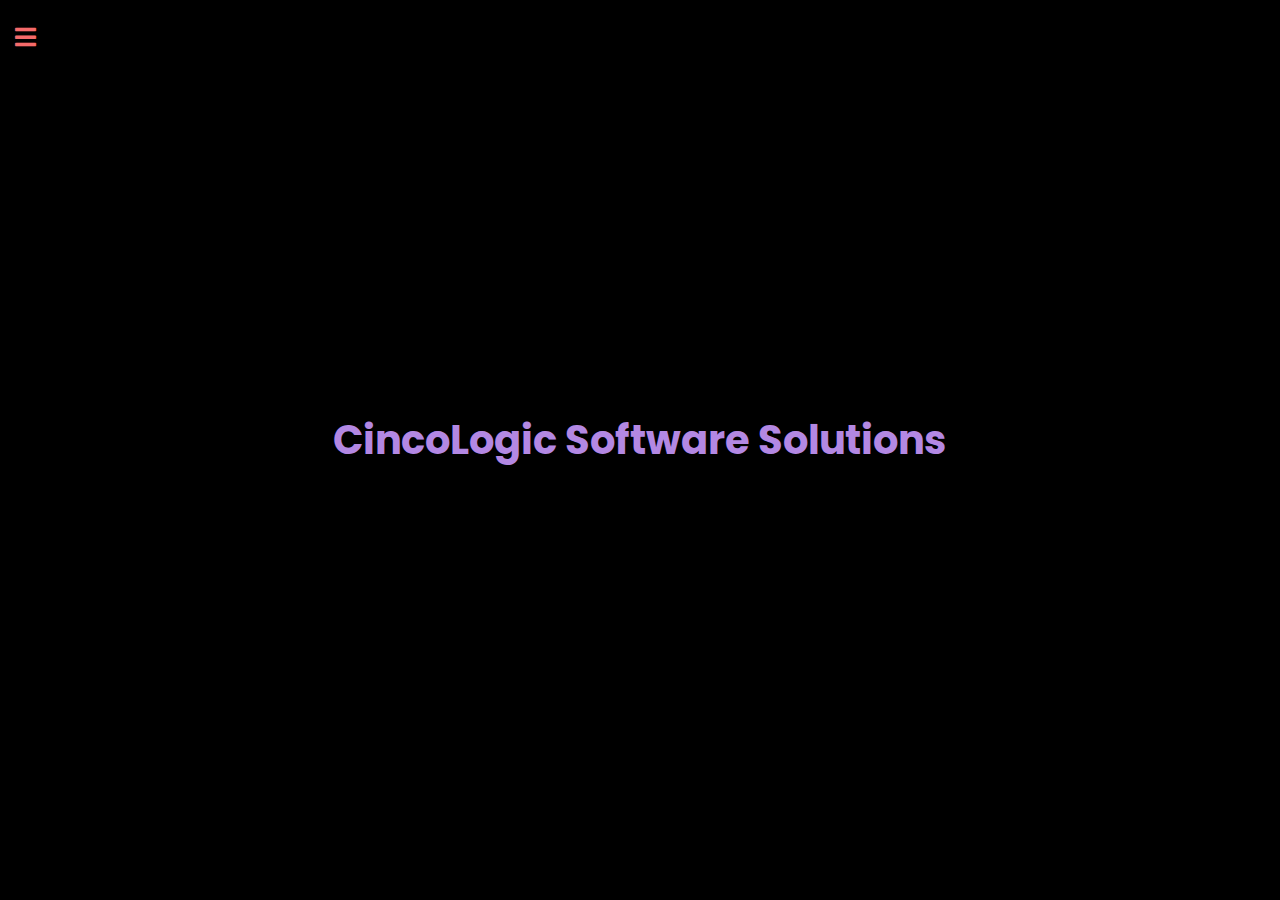
==== commit 0c997abb: "Merge branch 'main' of https://github.com/CincologicThree/Cincologic_Website" ====
--- a/index.html
+++ b/index.html
@@ -18,6 +18,9 @@
 </head>
 
 <body class="is-preload">
+	<div class="preloader">
+		<h1>CincoLogic Software Solutions</h1>
+	</div>
 
 	<!-- Wrapper -->
 	<div id="wrapper">
@@ -28,7 +31,7 @@
 
 				<!-- Header -->
 				<header id="header">
-					<a class="logo"><strong>Welcome to CincoLogic</strong></a>
+					<a class="logo"><strong style=" font-family: New Amsterdam, sans-serif;">Welcome to CincoLogic</strong></a>
 					<ul class="icons">
 						<li><a href="https://x.com/Cincologic_sol" target="_blank" style="text-decoration: none;"><i
 									class="fa-brands fa-x-twitter"></i><span class="label"></span></a></li>
@@ -68,11 +71,11 @@
 							</div>
 						</header>
 						<ul class="actions">
-							<li><a href="#" class="button big">Learn More</a></li>
+							<!-- <li><a href="#" class="button big myBtn">Learn More</a></li> -->
 						</ul>
 					</div>
 					<span class="image object">
-						<img src="images/s3 img.png" alt="" />
+						<img src="images/s1.png" alt="" />
 					</span>
 				</section>
 				<!-- 
@@ -180,12 +183,13 @@
 				<!-- Logo -->
 				<div class="brand">
 					<div class="cincologo">
-						<a href="index.html"><img src="assets/cincologic logo.png" alt="CincoLogic"></a>
+						<!-- <a href="index.html" style="text-decoration: none;"><img src="assets/cincologic logo.png" alt="CincoLogic"></a> -->
+						<img src="assets/cincologic logo.png" alt="CincoLogic">
 					</div>
 					<div class="text">
-						<a href="index.html">
+						<!-- <a href="index.html">
 							<h1>Cincologic</h1>
-						</a>
+						</a> -->
 					</div>
 				</div>
 
--- a/assets/css/main.css
+++ b/assets/css/main.css
@@ -1,113 +1,260 @@
 @import url(fontawesome-all.min.css);
 @import url(fontawesome.min.css);
 @import url("https://fonts.googleapis.com/css?family=Open+Sans:400,600,400italic,600italic|Roboto+Slab:400,700");
-/*
-	Editorial by HTML5 UP
-	html5up.net | @ajlkn
-	Free for personal and commercial use under the CCA 3.0 license (html5up.net/license)
-*/
-html, body, div, span, applet, object,
-iframe, h1, h2, h3, h4, h5, h6, p, blockquote,
-pre, a, abbr, acronym, address, big, cite,
-code, del, dfn, em, img, ins, kbd, q, s, samp,
-small, strike, strong, sub, sup, tt, var, b,
-u, i, center, dl, dt, dd, ol, ul, li, fieldset,
-form, label, legend, table, caption, tbody,
-tfoot, thead, tr, th, td, article, aside,
-canvas, details, embed, figure, figcaption,
-footer, header, hgroup, menu, nav, output, ruby,
-section, summary, time, mark, audio, video {
+
+a {
+  text-decoration: none;
+}
+
+html,
+body,
+div,
+span,
+applet,
+object,
+iframe,
+h1,
+h2,
+h3,
+h4,
+h5,
+h6,
+p,
+blockquote,
+pre,
+a,
+abbr,
+acronym,
+address,
+big,
+cite,
+code,
+del,
+dfn,
+em,
+img,
+ins,
+kbd,
+q,
+s,
+samp,
+small,
+strike,
+strong,
+sub,
+sup,
+tt,
+var,
+b,
+u,
+i,
+center,
+dl,
+dt,
+dd,
+ol,
+ul,
+li,
+fieldset,
+form,
+label,
+legend,
+table,
+caption,
+tbody,
+tfoot,
+thead,
+tr,
+th,
+td,
+article,
+aside,
+canvas,
+details,
+embed,
+figure,
+figcaption,
+footer,
+header,
+hgroup,
+menu,
+nav,
+output,
+ruby,
+section,
+summary,
+time,
+mark,
+audio,
+video {
   margin: 0;
   padding: 0;
   border: 0;
   font-size: 100%;
   font: inherit;
-  vertical-align: baseline; }
-
-article, aside, details, figcaption, figure,
-footer, header, hgroup, menu, nav, section {
-  display: block; }
+  text-decoration: none;
+  vertical-align: baseline;
+}
+
+article,
+aside,
+details,
+figcaption,
+figure,
+footer,
+header,
+hgroup,
+menu,
+nav,
+section {
+  display: block;
+}
 
 body {
-  line-height: 1; }
-
-ol, ul {
-  list-style: none; }
-
-blockquote, q {
-  quotes: none; }
-  blockquote:before, blockquote:after, q:before, q:after {
-    content: '';
-    content: none; }
+  line-height: 1;
+  text-decoration: none;
+}
+
+ol,
+ul {
+  list-style: none;
+}
+
+blockquote,
+q {
+  quotes: none;
+}
+
+blockquote:before,
+blockquote:after,
+q:before,
+q:after {
+  content: '';
+  content: none;
+}
 
 table {
   border-collapse: collapse;
-  border-spacing: 0; }
+  border-spacing: 0;
+}
 
 body {
-  -webkit-text-size-adjust: none; }
+  -webkit-text-size-adjust: none;
+}
 
 mark {
   background-color: transparent;
-  color: inherit; }
+  color: inherit;
+}
 
 input::-moz-focus-inner {
   border: 0;
-  padding: 0; }
-
-input, select, textarea {
+  padding: 0;
+}
+
+input,
+select,
+textarea {
   -moz-appearance: none;
   -webkit-appearance: none;
   -ms-appearance: none;
-  appearance: none; }
+  appearance: none;
+}
 
 /* Basic */
 @-ms-viewport {
-  width: device-width; }
+  width: device-width;
+}
 
 body {
-  -ms-overflow-style: scrollbar; }
+  -ms-overflow-style: scrollbar;
+  text-decoration: none;
+}
 
 
 @media screen and (max-width: 480px) {
-  html, body {
-    min-width: 320px; } }
-  
+
+  html,
+  body {
+    min-width: 320px;
+  }
+}
+
 
 html {
-  box-sizing: border-box; }
-
-*, *:before, *:after {
-  box-sizing: inherit; }
+  box-sizing: border-box;
+  text-decoration: none;
+}
+
+*,
+*:before,
+*:after {
+  box-sizing: inherit;
+}
 
 body {
-  background: #ffffff; }
-  body.is-preload *, body.is-preload *:before, body.is-preload *:after, body.is-resizing *, body.is-resizing *:before, body.is-resizing *:after {
-    -moz-animation: none !important;
-    -webkit-animation: none !important;
-    -ms-animation: none !important;
-    animation: none !important;
-    -moz-transition: none !important;
-    -webkit-transition: none !important;
-    -ms-transition: none !important;
-    transition: none !important; }
+  background: #ffffff;
+  text-decoration: none;
+}
+
+body.is-preload *,
+body.is-preload *:before,
+body.is-preload *:after,
+body.is-resizing *,
+body.is-resizing *:before,
+body.is-resizing *:after {
+  -moz-animation: none !important;
+  -webkit-animation: none !important;
+  -ms-animation: none !important;
+  animation: none !important;
+  -moz-transition: none !important;
+  -webkit-transition: none !important;
+  -ms-transition: none !important;
+  transition: none !important;
+}
 
 /* Type */
-body, input, select, textarea {
+body,
+input,
+select,
+textarea {
   color: #7f888f;
   font-family: "Open Sans", sans-serif;
   font-size: 13pt;
   font-weight: 400;
-  line-height: 1.65; }
-  @media screen and (max-width: 1680px) {
-    body, input, select, textarea {
-      font-size: 11pt; } }
-  @media screen and (max-width: 1280px) {
-    body, input, select, textarea {
-      font-size: 10pt; } }
-  @media screen and (max-width: 360px) {
-    body, input, select, textarea {
-      font-size: 9pt; } }
+  line-height: 1.65;
+  text-decoration: none;
+}
+
+@media screen and (max-width: 1680px) {
+
+  body,
+  input,
+  select,
+  textarea {
+    font-size: 11pt;
+  }
+}
+
+@media screen and (max-width: 1280px) {
+
+  body,
+  input,
+  select,
+  textarea {
+    font-size: 10pt;
+  }
+}
+
+@media screen and (max-width: 360px) {
+
+  body,
+  input,
+  select,
+  textarea {
+    font-size: 9pt;
+  }
+}
 
 a {
   -moz-transition: color 0.2s ease-in-out, border-bottom-color 0.2s ease-in-out;
@@ -115,94 +262,137 @@
   -ms-transition: color 0.2s ease-in-out, border-bottom-color 0.2s ease-in-out;
   transition: color 0.2s ease-in-out, border-bottom-color 0.2s ease-in-out;
   border-bottom: dotted 1px;
-  
-  
-  text-decoration: none; }
-  a.service-txt{
-    color: #eff1f2;
-    margin: 0;
-  }
-  a.service-txt:hover {
-    border-bottom-color: #ffffff;
-    color: #ffffff !important; }
-  a:hover {
-    border-bottom-color: #f56a6a;
-    color: #f56a6a !important; }
-    a:hover strong {
-      color: inherit; }
-strong, b {
+
+
+  text-decoration: none;
+}
+
+a.service-txt {
+  color: #eff1f2;
+  margin: 0;
+}
+
+a.service-txt:hover {
+  border-bottom-color: #ffffff;
+  color: #ffffff !important;
+}
+
+a:hover {
+  border-bottom-color: #f56a6a;
+  color: #f56a6a !important;
+}
+
+a:hover strong {
+  color: inherit;
+}
+
+strong,
+b {
   color: #3d4449;
   font-weight: 600;
   font-size: xx-large;
- }
-
-em, i {
-  font-style: italic; }
+}
+
+em,
+i {
+  font-style: italic;
+}
 
 p {
-  margin: 0 0 2em 0; }
-
-h1, h2, h3, h4, h5, h6 {
+  margin: 0 0 2em 0;
+}
+
+h1,
+h2,
+h3,
+h4,
+h5,
+h6 {
   color: #3d4449;
   font-family: "Roboto Slab", serif;
   font-weight: 700;
   line-height: 1.5;
-  margin: 0 0 1em 0; }
-  h1 a, h2 a, h3 a, h4 a, h5 a, h6 a {
-    color: inherit;
-    text-decoration: none;
-    border-bottom: 0; }
+  margin: 0 0 1em 0;
+}
+
+h1 a,
+h2 a,
+h3 a,
+h4 a,
+h5 a,
+h6 a {
+  color: inherit;
+  text-decoration: none;
+  border-bottom: 0;
+}
 
 h1 {
   font-size: 4em;
   margin: 0 0 0.5em 0;
-  line-height: 1.3; }
+  line-height: 1.3;
+}
 
 h2 {
-  font-size: 1.75em; }
+  font-size: 1.75em;
+}
 
 h3 {
-  font-size: 1.25em; }
+  font-size: 1.25em;
+}
 
 h4 {
-  font-size: 1.1em; }
+  font-size: 1.1em;
+}
 
 h5 {
-  font-size: 0.9em; }
+  font-size: 0.9em;
+}
 
 h6 {
-  font-size: 0.7em; }
+  font-size: 0.7em;
+}
 
 @media screen and (max-width: 1680px) {
   h1 {
-    font-size: 3.5em; } }
+    font-size: 3.5em;
+  }
+}
 
 @media screen and (max-width: 980px) {
   h1 {
-    font-size: 3.25em; } }
+    font-size: 3.25em;
+  }
+}
 
 @media screen and (max-width: 736px) {
   h1 {
     font-size: 2em;
-    line-height: 1.4; }
+    line-height: 1.4;
+  }
+
   h2 {
-    font-size: 1.5em; } }
+    font-size: 1.5em;
+  }
+}
 
 sub {
   font-size: 0.8em;
   position: relative;
-  top: 0.5em; }
+  top: 0.5em;
+}
 
 sup {
   font-size: 0.8em;
   position: relative;
-  top: -0.5em; }
+  top: -0.5em;
+}
 
 blockquote {
   border-left: solid 3px rgba(210, 215, 217, 0.75);
   font-style: italic;
   margin: 0 0 2em 0;
-  padding: 0.5em 0 0.5em 2em; }
+  padding: 0.5em 0 0.5em 2em;
+}
 
 code {
   background: rgba(230, 235, 237, 0.25);
@@ -211,795 +401,1504 @@
   font-family: "Courier New", monospace;
   font-size: 0.9em;
   margin: 0 0.25em;
-  padding: 0.25em 0.65em; }
+  padding: 0.25em 0.65em;
+}
 
 pre {
   -webkit-overflow-scrolling: touch;
   font-family: "Courier New", monospace;
   font-size: 0.9em;
-  margin: 0 0 2em 0; }
-  pre code {
-    display: block;
-    line-height: 1.75;
-    padding: 1em 1.5em;
-    overflow-x: auto; }
+  margin: 0 0 2em 0;
+}
+
+pre code {
+  display: block;
+  line-height: 1.75;
+  padding: 1em 1.5em;
+  overflow-x: auto;
+}
 
 hr {
   border: 0;
-  border-bottom: solid 1px rgba(72, 146, 196, 0.75);
+  border-bottom: solid 1px rgba(210, 215, 217, 0.75);
   margin: 2em 0; }
   hr.major {
     margin: 3em 0; }
 
 .align-left {
-  text-align: left; }
+  text-align: left;
+}
 
 .align-center {
-  text-align: center; }
+  text-align: center;
+}
 
 .align-right {
-  text-align: right; }
+  text-align: right;
+}
 
 /* Row */
 .row {
   display: flex;
   flex-wrap: wrap;
   box-sizing: border-box;
-  align-items: stretch; }
-  .row > * {
-    box-sizing: border-box; }
-  .row.gtr-uniform > * > :last-child {
-    margin-bottom: 0; }
+  align-items: stretch;
+}
+
+.row>* {
+  box-sizing: border-box;
+}
+
+.row.gtr-uniform>*> :last-child {
+  margin-bottom: 0;
+}
+
+.row.aln-left {
+  justify-content: flex-start;
+}
+
+.row.aln-center {
+  justify-content: center;
+}
+
+.row.aln-right {
+  justify-content: flex-end;
+}
+
+.row.aln-top {
+  align-items: flex-start;
+}
+
+.row.aln-middle {
+  align-items: center;
+}
+
+.row.aln-bottom {
+  align-items: flex-end;
+}
+
+.row>.imp {
+  order: -1;
+}
+
+.row>.col-1 {
+  width: 8.33333%;
+}
+
+.row>.off-1 {
+  margin-left: 8.33333%;
+}
+
+.row>.col-2 {
+  width: 16.66667%;
+}
+
+.row>.off-2 {
+  margin-left: 16.66667%;
+}
+
+.row>.col-3 {
+  width: 25%;
+}
+
+.row>.off-3 {
+  margin-left: 25%;
+}
+
+.row>.col-4 {
+  width: 33.33333%;
+}
+
+.row>.off-4 {
+  margin-left: 33.33333%;
+}
+
+.row>.col-5 {
+  width: 41.66667%;
+}
+
+.row>.off-5 {
+  margin-left: 41.66667%;
+}
+
+.row>.col-6 {
+  width: 50%;
+}
+
+.row>.off-6 {
+  margin-left: 50%;
+}
+
+.row>.col-7 {
+  width: 58.33333%;
+}
+
+.row>.off-7 {
+  margin-left: 58.33333%;
+}
+
+.row>.col-8 {
+  width: 66.66667%;
+}
+
+.row>.off-8 {
+  margin-left: 66.66667%;
+}
+
+.row>.col-9 {
+  width: 75%;
+}
+
+.row>.off-9 {
+  margin-left: 75%;
+}
+
+.row>.col-10 {
+  width: 83.33333%;
+}
+
+.row>.off-10 {
+  margin-left: 83.33333%;
+}
+
+.row>.col-11 {
+  width: 91.66667%;
+}
+
+.row>.off-11 {
+  margin-left: 91.66667%;
+}
+
+.row>.col-12 {
+  width: 100%;
+}
+
+.row>.off-12 {
+  margin-left: 100%;
+}
+
+.row.gtr-0 {
+  margin-top: 0;
+  margin-left: 0em;
+}
+
+.row.gtr-0>* {
+  padding: 0 0 0 0em;
+}
+
+.row.gtr-0.gtr-uniform {
+  margin-top: 0em;
+}
+
+.row.gtr-0.gtr-uniform>* {
+  padding-top: 0em;
+}
+
+.row.gtr-25 {
+  margin-top: 0;
+  margin-left: -0.375em;
+}
+
+.row.gtr-25>* {
+  padding: 0 0 0 0.375em;
+}
+
+.row.gtr-25.gtr-uniform {
+  margin-top: -0.375em;
+}
+
+.row.gtr-25.gtr-uniform>* {
+  padding-top: 0.375em;
+}
+
+.row.gtr-50 {
+  margin-top: 0;
+  margin-left: -0.75em;
+}
+
+.row.gtr-50>* {
+  padding: 0 0 0 0.75em;
+}
+
+.row.gtr-50.gtr-uniform {
+  margin-top: -0.75em;
+}
+
+.row.gtr-50.gtr-uniform>* {
+  padding-top: 0.75em;
+}
+
+.row {
+  margin-top: 0;
+  margin-left: -1.5em;
+}
+
+.row>* {
+  padding: 0 0 0 1.5em;
+}
+
+.row.gtr-uniform {
+  margin-top: -1.5em;
+}
+
+.row.gtr-uniform>* {
+  padding-top: 1.5em;
+}
+
+.row.gtr-150 {
+  margin-top: 0;
+  margin-left: -2.25em;
+}
+
+.row.gtr-150>* {
+  padding: 0 0 0 2.25em;
+}
+
+.row.gtr-150.gtr-uniform {
+  margin-top: -2.25em;
+}
+
+.row.gtr-150.gtr-uniform>* {
+  padding-top: 2.25em;
+}
+
+.row.gtr-200 {
+  margin-top: 0;
+  margin-left: -3em;
+}
+
+.row.gtr-200>* {
+  padding: 0 0 0 3em;
+}
+
+.row.gtr-200.gtr-uniform {
+  margin-top: -3em;
+}
+
+.row.gtr-200.gtr-uniform>* {
+  padding-top: 3em;
+}
+
+@media screen and (max-width: 1680px) {
+  .row {
+    display: flex;
+    flex-wrap: wrap;
+    box-sizing: border-box;
+    align-items: stretch;
+  }
+
+  .row>* {
+    box-sizing: border-box;
+  }
+
+  .row.gtr-uniform>*> :last-child {
+    margin-bottom: 0;
+  }
+
   .row.aln-left {
-    justify-content: flex-start; }
+    justify-content: flex-start;
+  }
+
   .row.aln-center {
-    justify-content: center; }
+    justify-content: center;
+  }
+
   .row.aln-right {
-    justify-content: flex-end; }
+    justify-content: flex-end;
+  }
+
   .row.aln-top {
-    align-items: flex-start; }
+    align-items: flex-start;
+  }
+
   .row.aln-middle {
-    align-items: center; }
+    align-items: center;
+  }
+
   .row.aln-bottom {
-    align-items: flex-end; }
-  .row > .imp {
-    order: -1; }
-  .row > .col-1 {
-    width: 8.33333%; }
-  .row > .off-1 {
-    margin-left: 8.33333%; }
-  .row > .col-2 {
-    width: 16.66667%; }
-  .row > .off-2 {
-    margin-left: 16.66667%; }
-  .row > .col-3 {
-    width: 25%; }
-  .row > .off-3 {
-    margin-left: 25%; }
-  .row > .col-4 {
-    width: 33.33333%; }
-  .row > .off-4 {
-    margin-left: 33.33333%; }
-  .row > .col-5 {
-    width: 41.66667%; }
-  .row > .off-5 {
-    margin-left: 41.66667%; }
-  .row > .col-6 {
-    width: 50%; }
-  .row > .off-6 {
-    margin-left: 50%; }
-  .row > .col-7 {
-    width: 58.33333%; }
-  .row > .off-7 {
-    margin-left: 58.33333%; }
-  .row > .col-8 {
-    width: 66.66667%; }
-  .row > .off-8 {
-    margin-left: 66.66667%; }
-  .row > .col-9 {
-    width: 75%; }
-  .row > .off-9 {
-    margin-left: 75%; }
-  .row > .col-10 {
-    width: 83.33333%; }
-  .row > .off-10 {
-    margin-left: 83.33333%; }
-  .row > .col-11 {
-    width: 91.66667%; }
-  .row > .off-11 {
-    margin-left: 91.66667%; }
-  .row > .col-12 {
-    width: 100%; }
-  .row > .off-12 {
-    margin-left: 100%; }
+    align-items: flex-end;
+  }
+
+  .row>.imp-xlarge {
+    order: -1;
+  }
+
+  .row>.col-1-xlarge {
+    width: 8.33333%;
+  }
+
+  .row>.off-1-xlarge {
+    margin-left: 8.33333%;
+  }
+
+  .row>.col-2-xlarge {
+    width: 16.66667%;
+  }
+
+  .row>.off-2-xlarge {
+    margin-left: 16.66667%;
+  }
+
+  .row>.col-3-xlarge {
+    width: 25%;
+  }
+
+  .row>.off-3-xlarge {
+    margin-left: 25%;
+  }
+
+  .row>.col-4-xlarge {
+    width: 33.33333%;
+  }
+
+  .row>.off-4-xlarge {
+    margin-left: 33.33333%;
+  }
+
+  .row>.col-5-xlarge {
+    width: 41.66667%;
+  }
+
+  .row>.off-5-xlarge {
+    margin-left: 41.66667%;
+  }
+
+  .row>.col-6-xlarge {
+    width: 50%;
+  }
+
+  .row>.off-6-xlarge {
+    margin-left: 50%;
+  }
+
+  .row>.col-7-xlarge {
+    width: 58.33333%;
+  }
+
+  .row>.off-7-xlarge {
+    margin-left: 58.33333%;
+  }
+
+  .row>.col-8-xlarge {
+    width: 66.66667%;
+  }
+
+  .row>.off-8-xlarge {
+    margin-left: 66.66667%;
+  }
+
+  .row>.col-9-xlarge {
+    width: 75%;
+  }
+
+  .row>.off-9-xlarge {
+    margin-left: 75%;
+  }
+
+  .row>.col-10-xlarge {
+    width: 83.33333%;
+  }
+
+  .row>.off-10-xlarge {
+    margin-left: 83.33333%;
+  }
+
+  .row>.col-11-xlarge {
+    width: 91.66667%;
+  }
+
+  .row>.off-11-xlarge {
+    margin-left: 91.66667%;
+  }
+
+  .row>.col-12-xlarge {
+    width: 100%;
+  }
+
+  .row>.off-12-xlarge {
+    margin-left: 100%;
+  }
+
   .row.gtr-0 {
     margin-top: 0;
-    margin-left: 0em; }
-    .row.gtr-0 > * {
-      padding: 0 0 0 0em; }
-    .row.gtr-0.gtr-uniform {
-      margin-top: 0em; }
-      .row.gtr-0.gtr-uniform > * {
-        padding-top: 0em; }
+    margin-left: 0em;
+  }
+
+  .row.gtr-0>* {
+    padding: 0 0 0 0em;
+  }
+
+  .row.gtr-0.gtr-uniform {
+    margin-top: 0em;
+  }
+
+  .row.gtr-0.gtr-uniform>* {
+    padding-top: 0em;
+  }
+
   .row.gtr-25 {
     margin-top: 0;
-    margin-left: -0.375em; }
-    .row.gtr-25 > * {
-      padding: 0 0 0 0.375em; }
-    .row.gtr-25.gtr-uniform {
-      margin-top: -0.375em; }
-      .row.gtr-25.gtr-uniform > * {
-        padding-top: 0.375em; }
+    margin-left: -0.375em;
+  }
+
+  .row.gtr-25>* {
+    padding: 0 0 0 0.375em;
+  }
+
+  .row.gtr-25.gtr-uniform {
+    margin-top: -0.375em;
+  }
+
+  .row.gtr-25.gtr-uniform>* {
+    padding-top: 0.375em;
+  }
+
   .row.gtr-50 {
     margin-top: 0;
-    margin-left: -0.75em; }
-    .row.gtr-50 > * {
-      padding: 0 0 0 0.75em; }
-    .row.gtr-50.gtr-uniform {
-      margin-top: -0.75em; }
-      .row.gtr-50.gtr-uniform > * {
-        padding-top: 0.75em; }
+    margin-left: -0.75em;
+  }
+
+  .row.gtr-50>* {
+    padding: 0 0 0 0.75em;
+  }
+
+  .row.gtr-50.gtr-uniform {
+    margin-top: -0.75em;
+  }
+
+  .row.gtr-50.gtr-uniform>* {
+    padding-top: 0.75em;
+  }
+
   .row {
     margin-top: 0;
-    margin-left: -1.5em; }
-    .row > * {
-      padding: 0 0 0 1.5em; }
-    .row.gtr-uniform {
-      margin-top: -1.5em; }
-      .row.gtr-uniform > * {
-        padding-top: 1.5em; }
+    margin-left: -1.5em;
+  }
+
+  .row>* {
+    padding: 0 0 0 1.5em;
+  }
+
+  .row.gtr-uniform {
+    margin-top: -1.5em;
+  }
+
+  .row.gtr-uniform>* {
+    padding-top: 1.5em;
+  }
+
   .row.gtr-150 {
     margin-top: 0;
-    margin-left: -2.25em; }
-    .row.gtr-150 > * {
-      padding: 0 0 0 2.25em; }
-    .row.gtr-150.gtr-uniform {
-      margin-top: -2.25em; }
-      .row.gtr-150.gtr-uniform > * {
-        padding-top: 2.25em; }
+    margin-left: -2.25em;
+  }
+
+  .row.gtr-150>* {
+    padding: 0 0 0 2.25em;
+  }
+
+  .row.gtr-150.gtr-uniform {
+    margin-top: -2.25em;
+  }
+
+  .row.gtr-150.gtr-uniform>* {
+    padding-top: 2.25em;
+  }
+
   .row.gtr-200 {
     margin-top: 0;
-    margin-left: -3em; }
-    .row.gtr-200 > * {
-      padding: 0 0 0 3em; }
-    .row.gtr-200.gtr-uniform {
-      margin-top: -3em; }
-      .row.gtr-200.gtr-uniform > * {
-        padding-top: 3em; }
-  @media screen and (max-width: 1680px) {
-    .row {
-      display: flex;
-      flex-wrap: wrap;
-      box-sizing: border-box;
-      align-items: stretch; }
-      .row > * {
-        box-sizing: border-box; }
-      .row.gtr-uniform > * > :last-child {
-        margin-bottom: 0; }
-      .row.aln-left {
-        justify-content: flex-start; }
-      .row.aln-center {
-        justify-content: center; }
-      .row.aln-right {
-        justify-content: flex-end; }
-      .row.aln-top {
-        align-items: flex-start; }
-      .row.aln-middle {
-        align-items: center; }
-      .row.aln-bottom {
-        align-items: flex-end; }
-      .row > .imp-xlarge {
-        order: -1; }
-      .row > .col-1-xlarge {
-        width: 8.33333%; }
-      .row > .off-1-xlarge {
-        margin-left: 8.33333%; }
-      .row > .col-2-xlarge {
-        width: 16.66667%; }
-      .row > .off-2-xlarge {
-        margin-left: 16.66667%; }
-      .row > .col-3-xlarge {
-        width: 25%; }
-      .row > .off-3-xlarge {
-        margin-left: 25%; }
-      .row > .col-4-xlarge {
-        width: 33.33333%; }
-      .row > .off-4-xlarge {
-        margin-left: 33.33333%; }
-      .row > .col-5-xlarge {
-        width: 41.66667%; }
-      .row > .off-5-xlarge {
-        margin-left: 41.66667%; }
-      .row > .col-6-xlarge {
-        width: 50%; }
-      .row > .off-6-xlarge {
-        margin-left: 50%; }
-      .row > .col-7-xlarge {
-        width: 58.33333%; }
-      .row > .off-7-xlarge {
-        margin-left: 58.33333%; }
-      .row > .col-8-xlarge {
-        width: 66.66667%; }
-      .row > .off-8-xlarge {
-        margin-left: 66.66667%; }
-      .row > .col-9-xlarge {
-        width: 75%; }
-      .row > .off-9-xlarge {
-        margin-left: 75%; }
-      .row > .col-10-xlarge {
-        width: 83.33333%; }
-      .row > .off-10-xlarge {
-        margin-left: 83.33333%; }
-      .row > .col-11-xlarge {
-        width: 91.66667%; }
-      .row > .off-11-xlarge {
-        margin-left: 91.66667%; }
-      .row > .col-12-xlarge {
-        width: 100%; }
-      .row > .off-12-xlarge {
-        margin-left: 100%; }
-      .row.gtr-0 {
-        margin-top: 0;
-        margin-left: 0em; }
-        .row.gtr-0 > * {
-          padding: 0 0 0 0em; }
-        .row.gtr-0.gtr-uniform {
-          margin-top: 0em; }
-          .row.gtr-0.gtr-uniform > * {
-            padding-top: 0em; }
-      .row.gtr-25 {
-        margin-top: 0;
-        margin-left: -0.375em; }
-        .row.gtr-25 > * {
-          padding: 0 0 0 0.375em; }
-        .row.gtr-25.gtr-uniform {
-          margin-top: -0.375em; }
-          .row.gtr-25.gtr-uniform > * {
-            padding-top: 0.375em; }
-      .row.gtr-50 {
-        margin-top: 0;
-        margin-left: -0.75em; }
-        .row.gtr-50 > * {
-          padding: 0 0 0 0.75em; }
-        .row.gtr-50.gtr-uniform {
-          margin-top: -0.75em; }
-          .row.gtr-50.gtr-uniform > * {
-            padding-top: 0.75em; }
-      .row {
-        margin-top: 0;
-        margin-left: -1.5em; }
-        .row > * {
-          padding: 0 0 0 1.5em; }
-        .row.gtr-uniform {
-          margin-top: -1.5em; }
-          .row.gtr-uniform > * {
-            padding-top: 1.5em; }
-      .row.gtr-150 {
-        margin-top: 0;
-        margin-left: -2.25em; }
-        .row.gtr-150 > * {
-          padding: 0 0 0 2.25em; }
-        .row.gtr-150.gtr-uniform {
-          margin-top: -2.25em; }
-          .row.gtr-150.gtr-uniform > * {
-            padding-top: 2.25em; }
-      .row.gtr-200 {
-        margin-top: 0;
-        margin-left: -3em; }
-        .row.gtr-200 > * {
-          padding: 0 0 0 3em; }
-        .row.gtr-200.gtr-uniform {
-          margin-top: -3em; }
-          .row.gtr-200.gtr-uniform > * {
-            padding-top: 3em; } }
-  @media screen and (max-width: 1280px) {
-    .row {
-      display: flex;
-      flex-wrap: wrap;
-      box-sizing: border-box;
-      align-items: stretch; }
-      .row > * {
-        box-sizing: border-box; }
-      .row.gtr-uniform > * > :last-child {
-        margin-bottom: 0; }
-      .row.aln-left {
-        justify-content: flex-start; }
-      .row.aln-center {
-        justify-content: center; }
-      .row.aln-right {
-        justify-content: flex-end; }
-      .row.aln-top {
-        align-items: flex-start; }
-      .row.aln-middle {
-        align-items: center; }
-      .row.aln-bottom {
-        align-items: flex-end; }
-      .row > .imp-large {
-        order: -1; }
-      .row > .col-1-large {
-        width: 8.33333%; }
-      .row > .off-1-large {
-        margin-left: 8.33333%; }
-      .row > .col-2-large {
-        width: 16.66667%; }
-      .row > .off-2-large {
-        margin-left: 16.66667%; }
-      .row > .col-3-large {
-        width: 25%; }
-      .row > .off-3-large {
-        margin-left: 25%; }
-      .row > .col-4-large {
-        width: 33.33333%; }
-      .row > .off-4-large {
-        margin-left: 33.33333%; }
-      .row > .col-5-large {
-        width: 41.66667%; }
-      .row > .off-5-large {
-        margin-left: 41.66667%; }
-      .row > .col-6-large {
-        width: 50%; }
-      .row > .off-6-large {
-        margin-left: 50%; }
-      .row > .col-7-large {
-        width: 58.33333%; }
-      .row > .off-7-large {
-        margin-left: 58.33333%; }
-      .row > .col-8-large {
-        width: 66.66667%; }
-      .row > .off-8-large {
-        margin-left: 66.66667%; }
-      .row > .col-9-large {
-        width: 75%; }
-      .row > .off-9-large {
-        margin-left: 75%; }
-      .row > .col-10-large {
-        width: 83.33333%; }
-      .row > .off-10-large {
-        margin-left: 83.33333%; }
-      .row > .col-11-large {
-        width: 91.66667%; }
-      .row > .off-11-large {
-        margin-left: 91.66667%; }
-      .row > .col-12-large {
-        width: 100%; }
-      .row > .off-12-large {
-        margin-left: 100%; }
-      .row.gtr-0 {
-        margin-top: 0;
-        margin-left: 0em; }
-        .row.gtr-0 > * {
-          padding: 0 0 0 0em; }
-        .row.gtr-0.gtr-uniform {
-          margin-top: 0em; }
-          .row.gtr-0.gtr-uniform > * {
-            padding-top: 0em; }
-      .row.gtr-25 {
-        margin-top: 0;
-        margin-left: -0.375em; }
-        .row.gtr-25 > * {
-          padding: 0 0 0 0.375em; }
-        .row.gtr-25.gtr-uniform {
-          margin-top: -0.375em; }
-          .row.gtr-25.gtr-uniform > * {
-            padding-top: 0.375em; }
-      .row.gtr-50 {
-        margin-top: 0;
-        margin-left: -0.75em; }
-        .row.gtr-50 > * {
-          padding: 0 0 0 0.75em; }
-        .row.gtr-50.gtr-uniform {
-          margin-top: -0.75em; }
-          .row.gtr-50.gtr-uniform > * {
-            padding-top: 0.75em; }
-      .row {
-        margin-top: 0;
-        margin-left: -1.5em; }
-        .row > * {
-          padding: 0 0 0 1.5em; }
-        .row.gtr-uniform {
-          margin-top: -1.5em; }
-          .row.gtr-uniform > * {
-            padding-top: 1.5em; }
-      .row.gtr-150 {
-        margin-top: 0;
-        margin-left: -2.25em; }
-        .row.gtr-150 > * {
-          padding: 0 0 0 2.25em; }
-        .row.gtr-150.gtr-uniform {
-          margin-top: -2.25em; }
-          .row.gtr-150.gtr-uniform > * {
-            padding-top: 2.25em; }
-      .row.gtr-200 {
-        margin-top: 0;
-        margin-left: -3em; }
-        .row.gtr-200 > * {
-          padding: 0 0 0 3em; }
-        .row.gtr-200.gtr-uniform {
-          margin-top: -3em; }
-          .row.gtr-200.gtr-uniform > * {
-            padding-top: 3em; } }
-  @media screen and (max-width: 980px) {
-    .row {
-      display: flex;
-      flex-wrap: wrap;
-      box-sizing: border-box;
-      align-items: stretch; }
-      .row > * {
-        box-sizing: border-box; }
-      .row.gtr-uniform > * > :last-child {
-        margin-bottom: 0; }
-      .row.aln-left {
-        justify-content: flex-start; }
-      .row.aln-center {
-        justify-content: center; }
-      .row.aln-right {
-        justify-content: flex-end; }
-      .row.aln-top {
-        align-items: flex-start; }
-      .row.aln-middle {
-        align-items: center; }
-      .row.aln-bottom {
-        align-items: flex-end; }
-      .row > .imp-medium {
-        order: -1; }
-      .row > .col-1-medium {
-        width: 8.33333%; }
-      .row > .off-1-medium {
-        margin-left: 8.33333%; }
-      .row > .col-2-medium {
-        width: 16.66667%; }
-      .row > .off-2-medium {
-        margin-left: 16.66667%; }
-      .row > .col-3-medium {
-        width: 25%; }
-      .row > .off-3-medium {
-        margin-left: 25%; }
-      .row > .col-4-medium {
-        width: 33.33333%; }
-      .row > .off-4-medium {
-        margin-left: 33.33333%; }
-      .row > .col-5-medium {
-        width: 41.66667%; }
-      .row > .off-5-medium {
-        margin-left: 41.66667%; }
-      .row > .col-6-medium {
-        width: 50%; }
-      .row > .off-6-medium {
-        margin-left: 50%; }
-      .row > .col-7-medium {
-        width: 58.33333%; }
-      .row > .off-7-medium {
-        margin-left: 58.33333%; }
-      .row > .col-8-medium {
-        width: 66.66667%; }
-      .row > .off-8-medium {
-        margin-left: 66.66667%; }
-      .row > .col-9-medium {
-        width: 75%; }
-      .row > .off-9-medium {
-        margin-left: 75%; }
-      .row > .col-10-medium {
-        width: 83.33333%; }
-      .row > .off-10-medium {
-        margin-left: 83.33333%; }
-      .row > .col-11-medium {
-        width: 91.66667%; }
-      .row > .off-11-medium {
-        margin-left: 91.66667%; }
-      .row > .col-12-medium {
-        width: 100%; }
-      .row > .off-12-medium {
-        margin-left: 100%; }
-      .row.gtr-0 {
-        margin-top: 0;
-        margin-left: 0em; }
-        .row.gtr-0 > * {
-          padding: 0 0 0 0em; }
-        .row.gtr-0.gtr-uniform {
-          margin-top: 0em; }
-          .row.gtr-0.gtr-uniform > * {
-            padding-top: 0em; }
-      .row.gtr-25 {
-        margin-top: 0;
-        margin-left: -0.375em; }
-        .row.gtr-25 > * {
-          padding: 0 0 0 0.375em; }
-        .row.gtr-25.gtr-uniform {
-          margin-top: -0.375em; }
-          .row.gtr-25.gtr-uniform > * {
-            padding-top: 0.375em; }
-      .row.gtr-50 {
-        margin-top: 0;
-        margin-left: -0.75em; }
-        .row.gtr-50 > * {
-          padding: 0 0 0 0.75em; }
-        .row.gtr-50.gtr-uniform {
-          margin-top: -0.75em; }
-          .row.gtr-50.gtr-uniform > * {
-            padding-top: 0.75em; }
-      .row {
-        margin-top: 0;
-        margin-left: -1.5em; }
-        .row > * {
-          padding: 0 0 0 1.5em; }
-        .row.gtr-uniform {
-          margin-top: -1.5em; }
-          .row.gtr-uniform > * {
-            padding-top: 1.5em; }
-      .row.gtr-150 {
-        margin-top: 0;
-        margin-left: -2.25em; }
-        .row.gtr-150 > * {
-          padding: 0 0 0 2.25em; }
-        .row.gtr-150.gtr-uniform {
-          margin-top: -2.25em; }
-          .row.gtr-150.gtr-uniform > * {
-            padding-top: 2.25em; }
-      .row.gtr-200 {
-        margin-top: 0;
-        margin-left: -3em; }
-        .row.gtr-200 > * {
-          padding: 0 0 0 3em; }
-        .row.gtr-200.gtr-uniform {
-          margin-top: -3em; }
-          .row.gtr-200.gtr-uniform > * {
-            padding-top: 3em; } }
-  @media screen and (max-width: 736px) {
-    .row {
-      display: flex;
-      flex-wrap: wrap;
-      box-sizing: border-box;
-      align-items: stretch; }
-      .row > * {
-        box-sizing: border-box; }
-      .row.gtr-uniform > * > :last-child {
-        margin-bottom: 0; }
-      .row.aln-left {
-        justify-content: flex-start; }
-      .row.aln-center {
-        justify-content: center; }
-      .row.aln-right {
-        justify-content: flex-end; }
-      .row.aln-top {
-        align-items: flex-start; }
-      .row.aln-middle {
-        align-items: center; }
-      .row.aln-bottom {
-        align-items: flex-end; }
-      .row > .imp-small {
-        order: -1; }
-      .row > .col-1-small {
-        width: 8.33333%; }
-      .row > .off-1-small {
-        margin-left: 8.33333%; }
-      .row > .col-2-small {
-        width: 16.66667%; }
-      .row > .off-2-small {
-        margin-left: 16.66667%; }
-      .row > .col-3-small {
-        width: 25%; }
-      .row > .off-3-small {
-        margin-left: 25%; }
-      .row > .col-4-small {
-        width: 33.33333%; }
-      .row > .off-4-small {
-        margin-left: 33.33333%; }
-      .row > .col-5-small {
-        width: 41.66667%; }
-      .row > .off-5-small {
-        margin-left: 41.66667%; }
-      .row > .col-6-small {
-        width: 50%; }
-      .row > .off-6-small {
-        margin-left: 50%; }
-      .row > .col-7-small {
-        width: 58.33333%; }
-      .row > .off-7-small {
-        margin-left: 58.33333%; }
-      .row > .col-8-small {
-        width: 66.66667%; }
-      .row > .off-8-small {
-        margin-left: 66.66667%; }
-      .row > .col-9-small {
-        width: 75%; }
-      .row > .off-9-small {
-        margin-left: 75%; }
-      .row > .col-10-small {
-        width: 83.33333%; }
-      .row > .off-10-small {
-        margin-left: 83.33333%; }
-      .row > .col-11-small {
-        width: 91.66667%; }
-      .row > .off-11-small {
-        margin-left: 91.66667%; }
-      .row > .col-12-small {
-        width: 100%; }
-      .row > .off-12-small {
-        margin-left: 100%; }
-      .row.gtr-0 {
-        margin-top: 0;
-        margin-left: 0em; }
-        .row.gtr-0 > * {
-          padding: 0 0 0 0em; }
-        .row.gtr-0.gtr-uniform {
-          margin-top: 0em; }
-          .row.gtr-0.gtr-uniform > * {
-            padding-top: 0em; }
-      .row.gtr-25 {
-        margin-top: 0;
-        margin-left: -0.375em; }
-        .row.gtr-25 > * {
-          padding: 0 0 0 0.375em; }
-        .row.gtr-25.gtr-uniform {
-          margin-top: -0.375em; }
-          .row.gtr-25.gtr-uniform > * {
-            padding-top: 0.375em; }
-      .row.gtr-50 {
-        margin-top: 0;
-        margin-left: -0.75em; }
-        .row.gtr-50 > * {
-          padding: 0 0 0 0.75em; }
-        .row.gtr-50.gtr-uniform {
-          margin-top: -0.75em; }
-          .row.gtr-50.gtr-uniform > * {
-            padding-top: 0.75em; }
-      .row {
-        margin-top: 0;
-        margin-left: -1.5em; }
-        .row > * {
-          padding: 0 0 0 1.5em; }
-        .row.gtr-uniform {
-          margin-top: -1.5em; }
-          .row.gtr-uniform > * {
-            padding-top: 1.5em; }
-      .row.gtr-150 {
-        margin-top: 0;
-        margin-left: -2.25em; }
-        .row.gtr-150 > * {
-          padding: 0 0 0 2.25em; }
-        .row.gtr-150.gtr-uniform {
-          margin-top: -2.25em; }
-          .row.gtr-150.gtr-uniform > * {
-            padding-top: 2.25em; }
-      .row.gtr-200 {
-        margin-top: 0;
-        margin-left: -3em; }
-        .row.gtr-200 > * {
-          padding: 0 0 0 3em; }
-        .row.gtr-200.gtr-uniform {
-          margin-top: -3em; }
-          .row.gtr-200.gtr-uniform > * {
-            padding-top: 3em; } }
-  @media screen and (max-width: 480px) {
-    .row {
-      display: flex;
-      flex-wrap: wrap;
-      box-sizing: border-box;
-      align-items: stretch; }
-      .row > * {
-        box-sizing: border-box; }
-      .row.gtr-uniform > * > :last-child {
-        margin-bottom: 0; }
-      .row.aln-left {
-        justify-content: flex-start; }
-      .row.aln-center {
-        justify-content: center; }
-      .row.aln-right {
-        justify-content: flex-end; }
-      .row.aln-top {
-        align-items: flex-start; }
-      .row.aln-middle {
-        align-items: center; }
-      .row.aln-bottom {
-        align-items: flex-end; }
-      .row > .imp-xsmall {
-        order: -1; }
-      .row > .col-1-xsmall {
-        width: 8.33333%; }
-      .row > .off-1-xsmall {
-        margin-left: 8.33333%; }
-      .row > .col-2-xsmall {
-        width: 16.66667%; }
-      .row > .off-2-xsmall {
-        margin-left: 16.66667%; }
-      .row > .col-3-xsmall {
-        width: 25%; }
-      .row > .off-3-xsmall {
-        margin-left: 25%; }
-      .row > .col-4-xsmall {
-        width: 33.33333%; }
-      .row > .off-4-xsmall {
-        margin-left: 33.33333%; }
-      .row > .col-5-xsmall {
-        width: 41.66667%; }
-      .row > .off-5-xsmall {
-        margin-left: 41.66667%; }
-      .row > .col-6-xsmall {
-        width: 50%; }
-      .row > .off-6-xsmall {
-        margin-left: 50%; }
-      .row > .col-7-xsmall {
-        width: 58.33333%; }
-      .row > .off-7-xsmall {
-        margin-left: 58.33333%; }
-      .row > .col-8-xsmall {
-        width: 66.66667%; }
-      .row > .off-8-xsmall {
-        margin-left: 66.66667%; }
-      .row > .col-9-xsmall {
-        width: 75%; }
-      .row > .off-9-xsmall {
-        margin-left: 75%; }
-      .row > .col-10-xsmall {
-        width: 83.33333%; }
-      .row > .off-10-xsmall {
-        margin-left: 83.33333%; }
-      .row > .col-11-xsmall {
-        width: 91.66667%; }
-      .row > .off-11-xsmall {
-        margin-left: 91.66667%; }
-      .row > .col-12-xsmall {
-        width: 100%; }
-      .row > .off-12-xsmall {
-        margin-left: 100%; }
-      .row.gtr-0 {
-        margin-top: 0;
-        margin-left: 0em; }
-        .row.gtr-0 > * {
-          padding: 0 0 0 0em; }
-        .row.gtr-0.gtr-uniform {
-          margin-top: 0em; }
-          .row.gtr-0.gtr-uniform > * {
-            padding-top: 0em; }
-      .row.gtr-25 {
-        margin-top: 0;
-        margin-left: -0.375em; }
-        .row.gtr-25 > * {
-          padding: 0 0 0 0.375em; }
-        .row.gtr-25.gtr-uniform {
-          margin-top: -0.375em; }
-          .row.gtr-25.gtr-uniform > * {
-            padding-top: 0.375em; }
-      .row.gtr-50 {
-        margin-top: 0;
-        margin-left: -0.75em; }
-        .row.gtr-50 > * {
-          padding: 0 0 0 0.75em; }
-        .row.gtr-50.gtr-uniform {
-          margin-top: -0.75em; }
-          .row.gtr-50.gtr-uniform > * {
-            padding-top: 0.75em; }
-      .row {
-        margin-top: 0;
-        margin-left: -1.5em; }
-        .row > * {
-          padding: 0 0 0 1.5em; }
-        .row.gtr-uniform {
-          margin-top: -1.5em; }
-          .row.gtr-uniform > * {
-            padding-top: 1.5em; }
-      .row.gtr-150 {
-        margin-top: 0;
-        margin-left: -2.25em; }
-        .row.gtr-150 > * {
-          padding: 0 0 0 2.25em; }
-        .row.gtr-150.gtr-uniform {
-          margin-top: -2.25em; }
-          .row.gtr-150.gtr-uniform > * {
-            padding-top: 2.25em; }
-      .row.gtr-200 {
-        margin-top: 0;
-        margin-left: -3em; }
-        .row.gtr-200 > * {
-          padding: 0 0 0 3em; }
-        .row.gtr-200.gtr-uniform {
-          margin-top: -3em; }
-          .row.gtr-200.gtr-uniform > * {
-            padding-top: 3em; } }
+    margin-left: -3em;
+  }
+
+  .row.gtr-200>* {
+    padding: 0 0 0 3em;
+  }
+
+  .row.gtr-200.gtr-uniform {
+    margin-top: -3em;
+  }
+
+  .row.gtr-200.gtr-uniform>* {
+    padding-top: 3em;
+  }
+}
+
+@media screen and (max-width: 1280px) {
+  .row {
+    display: flex;
+    flex-wrap: wrap;
+    box-sizing: border-box;
+    align-items: stretch;
+  }
+
+  .row>* {
+    box-sizing: border-box;
+  }
+
+  .row.gtr-uniform>*> :last-child {
+    margin-bottom: 0;
+  }
+
+  .row.aln-left {
+    justify-content: flex-start;
+  }
+
+  .row.aln-center {
+    justify-content: center;
+  }
+
+  .row.aln-right {
+    justify-content: flex-end;
+  }
+
+  .row.aln-top {
+    align-items: flex-start;
+  }
+
+  .row.aln-middle {
+    align-items: center;
+  }
+
+  .row.aln-bottom {
+    align-items: flex-end;
+  }
+
+  .row>.imp-large {
+    order: -1;
+  }
+
+  .row>.col-1-large {
+    width: 8.33333%;
+  }
+
+  .row>.off-1-large {
+    margin-left: 8.33333%;
+  }
+
+  .row>.col-2-large {
+    width: 16.66667%;
+  }
+
+  .row>.off-2-large {
+    margin-left: 16.66667%;
+  }
+
+  .row>.col-3-large {
+    width: 25%;
+  }
+
+  .row>.off-3-large {
+    margin-left: 25%;
+  }
+
+  .row>.col-4-large {
+    width: 33.33333%;
+  }
+
+  .row>.off-4-large {
+    margin-left: 33.33333%;
+  }
+
+  .row>.col-5-large {
+    width: 41.66667%;
+  }
+
+  .row>.off-5-large {
+    margin-left: 41.66667%;
+  }
+
+  .row>.col-6-large {
+    width: 50%;
+  }
+
+  .row>.off-6-large {
+    margin-left: 50%;
+  }
+
+  .row>.col-7-large {
+    width: 58.33333%;
+  }
+
+  .row>.off-7-large {
+    margin-left: 58.33333%;
+  }
+
+  .row>.col-8-large {
+    width: 66.66667%;
+  }
+
+  .row>.off-8-large {
+    margin-left: 66.66667%;
+  }
+
+  .row>.col-9-large {
+    width: 75%;
+  }
+
+  .row>.off-9-large {
+    margin-left: 75%;
+  }
+
+  .row>.col-10-large {
+    width: 83.33333%;
+  }
+
+  .row>.off-10-large {
+    margin-left: 83.33333%;
+  }
+
+  .row>.col-11-large {
+    width: 91.66667%;
+  }
+
+  .row>.off-11-large {
+    margin-left: 91.66667%;
+  }
+
+  .row>.col-12-large {
+    width: 100%;
+  }
+
+  .row>.off-12-large {
+    margin-left: 100%;
+  }
+
+  .row.gtr-0 {
+    margin-top: 0;
+    margin-left: 0em;
+  }
+
+  .row.gtr-0>* {
+    padding: 0 0 0 0em;
+  }
+
+  .row.gtr-0.gtr-uniform {
+    margin-top: 0em;
+  }
+
+  .row.gtr-0.gtr-uniform>* {
+    padding-top: 0em;
+  }
+
+  .row.gtr-25 {
+    margin-top: 0;
+    margin-left: -0.375em;
+  }
+
+  .row.gtr-25>* {
+    padding: 0 0 0 0.375em;
+  }
+
+  .row.gtr-25.gtr-uniform {
+    margin-top: -0.375em;
+  }
+
+  .row.gtr-25.gtr-uniform>* {
+    padding-top: 0.375em;
+  }
+
+  .row.gtr-50 {
+    margin-top: 0;
+    margin-left: -0.75em;
+  }
+
+  .row.gtr-50>* {
+    padding: 0 0 0 0.75em;
+  }
+
+  .row.gtr-50.gtr-uniform {
+    margin-top: -0.75em;
+  }
+
+  .row.gtr-50.gtr-uniform>* {
+    padding-top: 0.75em;
+  }
+
+  .row {
+    margin-top: 0;
+    margin-left: -1.5em;
+  }
+
+  .row>* {
+    padding: 0 0 0 1.5em;
+  }
+
+  .row.gtr-uniform {
+    margin-top: -1.5em;
+  }
+
+  .row.gtr-uniform>* {
+    padding-top: 1.5em;
+  }
+
+  .row.gtr-150 {
+    margin-top: 0;
+    margin-left: -2.25em;
+  }
+
+  .row.gtr-150>* {
+    padding: 0 0 0 2.25em;
+  }
+
+  .row.gtr-150.gtr-uniform {
+    margin-top: -2.25em;
+  }
+
+  .row.gtr-150.gtr-uniform>* {
+    padding-top: 2.25em;
+  }
+
+  .row.gtr-200 {
+    margin-top: 0;
+    margin-left: -3em;
+  }
+
+  .row.gtr-200>* {
+    padding: 0 0 0 3em;
+  }
+
+  .row.gtr-200.gtr-uniform {
+    margin-top: -3em;
+  }
+
+  .row.gtr-200.gtr-uniform>* {
+    padding-top: 3em;
+  }
+}
+
+@media screen and (max-width: 980px) {
+  .row {
+    display: flex;
+    flex-wrap: wrap;
+    box-sizing: border-box;
+    align-items: stretch;
+  }
+
+  .row>* {
+    box-sizing: border-box;
+  }
+
+  .row.gtr-uniform>*> :last-child {
+    margin-bottom: 0;
+  }
+
+  .row.aln-left {
+    justify-content: flex-start;
+  }
+
+  .row.aln-center {
+    justify-content: center;
+  }
+
+  .row.aln-right {
+    justify-content: flex-end;
+  }
+
+  .row.aln-top {
+    align-items: flex-start;
+  }
+
+  .row.aln-middle {
+    align-items: center;
+  }
+
+  .row.aln-bottom {
+    align-items: flex-end;
+  }
+
+  .row>.imp-medium {
+    order: -1;
+  }
+
+  .row>.col-1-medium {
+    width: 8.33333%;
+  }
+
+  .row>.off-1-medium {
+    margin-left: 8.33333%;
+  }
+
+  .row>.col-2-medium {
+    width: 16.66667%;
+  }
+
+  .row>.off-2-medium {
+    margin-left: 16.66667%;
+  }
+
+  .row>.col-3-medium {
+    width: 25%;
+  }
+
+  .row>.off-3-medium {
+    margin-left: 25%;
+  }
+
+  .row>.col-4-medium {
+    width: 33.33333%;
+  }
+
+  .row>.off-4-medium {
+    margin-left: 33.33333%;
+  }
+
+  .row>.col-5-medium {
+    width: 41.66667%;
+  }
+
+  .row>.off-5-medium {
+    margin-left: 41.66667%;
+  }
+
+  .row>.col-6-medium {
+    width: 50%;
+  }
+
+  .row>.off-6-medium {
+    margin-left: 50%;
+  }
+
+  .row>.col-7-medium {
+    width: 58.33333%;
+  }
+
+  .row>.off-7-medium {
+    margin-left: 58.33333%;
+  }
+
+  .row>.col-8-medium {
+    width: 66.66667%;
+  }
+
+  .row>.off-8-medium {
+    margin-left: 66.66667%;
+  }
+
+  .row>.col-9-medium {
+    width: 75%;
+  }
+
+  .row>.off-9-medium {
+    margin-left: 75%;
+  }
+
+  .row>.col-10-medium {
+    width: 83.33333%;
+  }
+
+  .row>.off-10-medium {
+    margin-left: 83.33333%;
+  }
+
+  .row>.col-11-medium {
+    width: 91.66667%;
+  }
+
+  .row>.off-11-medium {
+    margin-left: 91.66667%;
+  }
+
+  .row>.col-12-medium {
+    width: 100%;
+  }
+
+  .row>.off-12-medium {
+    margin-left: 100%;
+  }
+
+  .row.gtr-0 {
+    margin-top: 0;
+    margin-left: 0em;
+  }
+
+  .row.gtr-0>* {
+    padding: 0 0 0 0em;
+  }
+
+  .row.gtr-0.gtr-uniform {
+    margin-top: 0em;
+  }
+
+  .row.gtr-0.gtr-uniform>* {
+    padding-top: 0em;
+  }
+
+  .row.gtr-25 {
+    margin-top: 0;
+    margin-left: -0.375em;
+  }
+
+  .row.gtr-25>* {
+    padding: 0 0 0 0.375em;
+  }
+
+  .row.gtr-25.gtr-uniform {
+    margin-top: -0.375em;
+  }
+
+  .row.gtr-25.gtr-uniform>* {
+    padding-top: 0.375em;
+  }
+
+  .row.gtr-50 {
+    margin-top: 0;
+    margin-left: -0.75em;
+  }
+
+  .row.gtr-50>* {
+    padding: 0 0 0 0.75em;
+  }
+
+  .row.gtr-50.gtr-uniform {
+    margin-top: -0.75em;
+  }
+
+  .row.gtr-50.gtr-uniform>* {
+    padding-top: 0.75em;
+  }
+
+  .row {
+    margin-top: 0;
+    margin-left: -1.5em;
+  }
+
+  .row>* {
+    padding: 0 0 0 1.5em;
+  }
+
+  .row.gtr-uniform {
+    margin-top: -1.5em;
+  }
+
+  .row.gtr-uniform>* {
+    padding-top: 1.5em;
+  }
+
+  .row.gtr-150 {
+    margin-top: 0;
+    margin-left: -2.25em;
+  }
+
+  .row.gtr-150>* {
+    padding: 0 0 0 2.25em;
+  }
+
+  .row.gtr-150.gtr-uniform {
+    margin-top: -2.25em;
+  }
+
+  .row.gtr-150.gtr-uniform>* {
+    padding-top: 2.25em;
+  }
+
+  .row.gtr-200 {
+    margin-top: 0;
+    margin-left: -3em;
+  }
+
+  .row.gtr-200>* {
+    padding: 0 0 0 3em;
+  }
+
+  .row.gtr-200.gtr-uniform {
+    margin-top: -3em;
+  }
+
+  .row.gtr-200.gtr-uniform>* {
+    padding-top: 3em;
+  }
+}
+
+@media screen and (max-width: 736px) {
+  .row {
+    display: flex;
+    flex-wrap: wrap;
+    box-sizing: border-box;
+    align-items: stretch;
+  }
+
+  .row>* {
+    box-sizing: border-box;
+  }
+
+  .row.gtr-uniform>*> :last-child {
+    margin-bottom: 0;
+  }
+
+  .row.aln-left {
+    justify-content: flex-start;
+  }
+
+  .row.aln-center {
+    justify-content: center;
+  }
+
+  .row.aln-right {
+    justify-content: flex-end;
+  }
+
+  .row.aln-top {
+    align-items: flex-start;
+  }
+
+  .row.aln-middle {
+    align-items: center;
+  }
+
+  .row.aln-bottom {
+    align-items: flex-end;
+  }
+
+  .row>.imp-small {
+    order: -1;
+  }
+
+  .row>.col-1-small {
+    width: 8.33333%;
+  }
+
+  .row>.off-1-small {
+    margin-left: 8.33333%;
+  }
+
+  .row>.col-2-small {
+    width: 16.66667%;
+  }
+
+  .row>.off-2-small {
+    margin-left: 16.66667%;
+  }
+
+  .row>.col-3-small {
+    width: 25%;
+  }
+
+  .row>.off-3-small {
+    margin-left: 25%;
+  }
+
+  .row>.col-4-small {
+    width: 33.33333%;
+  }
+
+  .row>.off-4-small {
+    margin-left: 33.33333%;
+  }
+
+  .row>.col-5-small {
+    width: 41.66667%;
+  }
+
+  .row>.off-5-small {
+    margin-left: 41.66667%;
+  }
+
+  .row>.col-6-small {
+    width: 50%;
+  }
+
+  .row>.off-6-small {
+    margin-left: 50%;
+  }
+
+  .row>.col-7-small {
+    width: 58.33333%;
+  }
+
+  .row>.off-7-small {
+    margin-left: 58.33333%;
+  }
+
+  .row>.col-8-small {
+    width: 66.66667%;
+  }
+
+  .row>.off-8-small {
+    margin-left: 66.66667%;
+  }
+
+  .row>.col-9-small {
+    width: 75%;
+  }
+
+  .row>.off-9-small {
+    margin-left: 75%;
+  }
+
+  .row>.col-10-small {
+    width: 83.33333%;
+  }
+
+  .row>.off-10-small {
+    margin-left: 83.33333%;
+  }
+
+  .row>.col-11-small {
+    width: 91.66667%;
+  }
+
+  .row>.off-11-small {
+    margin-left: 91.66667%;
+  }
+
+  .row>.col-12-small {
+    width: 100%;
+  }
+
+  .row>.off-12-small {
+    margin-left: 100%;
+  }
+
+  .row.gtr-0 {
+    margin-top: 0;
+    margin-left: 0em;
+  }
+
+  .row.gtr-0>* {
+    padding: 0 0 0 0em;
+  }
+
+  .row.gtr-0.gtr-uniform {
+    margin-top: 0em;
+  }
+
+  .row.gtr-0.gtr-uniform>* {
+    padding-top: 0em;
+  }
+
+  .row.gtr-25 {
+    margin-top: 0;
+    margin-left: -0.375em;
+  }
+
+  .row.gtr-25>* {
+    padding: 0 0 0 0.375em;
+  }
+
+  .row.gtr-25.gtr-uniform {
+    margin-top: -0.375em;
+  }
+
+  .row.gtr-25.gtr-uniform>* {
+    padding-top: 0.375em;
+  }
+
+  .row.gtr-50 {
+    margin-top: 0;
+    margin-left: -0.75em;
+  }
+
+  .row.gtr-50>* {
+    padding: 0 0 0 0.75em;
+  }
+
+  .row.gtr-50.gtr-uniform {
+    margin-top: -0.75em;
+  }
+
+  .row.gtr-50.gtr-uniform>* {
+    padding-top: 0.75em;
+  }
+
+  .row {
+    margin-top: 0;
+    margin-left: -1.5em;
+  }
+
+  .row>* {
+    padding: 0 0 0 1.5em;
+  }
+
+  .row.gtr-uniform {
+    margin-top: -1.5em;
+  }
+
+  .row.gtr-uniform>* {
+    padding-top: 1.5em;
+  }
+
+  .row.gtr-150 {
+    margin-top: 0;
+    margin-left: -2.25em;
+  }
+
+  .row.gtr-150>* {
+    padding: 0 0 0 2.25em;
+  }
+
+  .row.gtr-150.gtr-uniform {
+    margin-top: -2.25em;
+  }
+
+  .row.gtr-150.gtr-uniform>* {
+    padding-top: 2.25em;
+  }
+
+  .row.gtr-200 {
+    margin-top: 0;
+    margin-left: -3em;
+  }
+
+  .row.gtr-200>* {
+    padding: 0 0 0 3em;
+  }
+
+  .row.gtr-200.gtr-uniform {
+    margin-top: -3em;
+  }
+
+  .row.gtr-200.gtr-uniform>* {
+    padding-top: 3em;
+  }
+}
+
+@media screen and (max-width: 480px) {
+  .row {
+    display: flex;
+    flex-wrap: wrap;
+    box-sizing: border-box;
+    align-items: stretch;
+  }
+
+  .row>* {
+    box-sizing: border-box;
+  }
+
+  .row.gtr-uniform>*> :last-child {
+    margin-bottom: 0;
+  }
+
+  .row.aln-left {
+    justify-content: flex-start;
+  }
+
+  .row.aln-center {
+    justify-content: center;
+  }
+
+  .row.aln-right {
+    justify-content: flex-end;
+  }
+
+  .row.aln-top {
+    align-items: flex-start;
+  }
+
+  .row.aln-middle {
+    align-items: center;
+  }
+
+  .row.aln-bottom {
+    align-items: flex-end;
+  }
+
+  .row>.imp-xsmall {
+    order: -1;
+  }
+
+  .row>.col-1-xsmall {
+    width: 8.33333%;
+  }
+
+  .row>.off-1-xsmall {
+    margin-left: 8.33333%;
+  }
+
+  .row>.col-2-xsmall {
+    width: 16.66667%;
+  }
+
+  .row>.off-2-xsmall {
+    margin-left: 16.66667%;
+  }
+
+  .row>.col-3-xsmall {
+    width: 25%;
+  }
+
+  .row>.off-3-xsmall {
+    margin-left: 25%;
+  }
+
+  .row>.col-4-xsmall {
+    width: 33.33333%;
+  }
+
+  .row>.off-4-xsmall {
+    margin-left: 33.33333%;
+  }
+
+  .row>.col-5-xsmall {
+    width: 41.66667%;
+  }
+
+  .row>.off-5-xsmall {
+    margin-left: 41.66667%;
+  }
+
+  .row>.col-6-xsmall {
+    width: 50%;
+  }
+
+  .row>.off-6-xsmall {
+    margin-left: 50%;
+  }
+
+  .row>.col-7-xsmall {
+    width: 58.33333%;
+  }
+
+  .row>.off-7-xsmall {
+    margin-left: 58.33333%;
+  }
+
+  .row>.col-8-xsmall {
+    width: 66.66667%;
+  }
+
+  .row>.off-8-xsmall {
+    margin-left: 66.66667%;
+  }
+
+  .row>.col-9-xsmall {
+    width: 75%;
+  }
+
+  .row>.off-9-xsmall {
+    margin-left: 75%;
+  }
+
+  .row>.col-10-xsmall {
+    width: 83.33333%;
+  }
+
+  .row>.off-10-xsmall {
+    margin-left: 83.33333%;
+  }
+
+  .row>.col-11-xsmall {
+    width: 91.66667%;
+  }
+
+  .row>.off-11-xsmall {
+    margin-left: 91.66667%;
+  }
+
+  .row>.col-12-xsmall {
+    width: 100%;
+  }
+
+  .row>.off-12-xsmall {
+    margin-left: 100%;
+  }
+
+  .row.gtr-0 {
+    margin-top: 0;
+    margin-left: 0em;
+  }
+
+  .row.gtr-0>* {
+    padding: 0 0 0 0em;
+  }
+
+  .row.gtr-0.gtr-uniform {
+    margin-top: 0em;
+  }
+
+  .row.gtr-0.gtr-uniform>* {
+    padding-top: 0em;
+  }
+
+  .row.gtr-25 {
+    margin-top: 0;
+    margin-left: -0.375em;
+  }
+
+  .row.gtr-25>* {
+    padding: 0 0 0 0.375em;
+  }
+
+  .row.gtr-25.gtr-uniform {
+    margin-top: -0.375em;
+  }
+
+  .row.gtr-25.gtr-uniform>* {
+    padding-top: 0.375em;
+  }
+
+  .row.gtr-50 {
+    margin-top: 0;
+    margin-left: -0.75em;
+  }
+
+  .row.gtr-50>* {
+    padding: 0 0 0 0.75em;
+  }
+
+  .row.gtr-50.gtr-uniform {
+    margin-top: -0.75em;
+  }
+
+  .row.gtr-50.gtr-uniform>* {
+    padding-top: 0.75em;
+  }
+
+  .row {
+    margin-top: 0;
+    margin-left: -1.5em;
+  }
+
+  .row>* {
+    padding: 0 0 0 1.5em;
+  }
+
+  .row.gtr-uniform {
+    margin-top: -1.5em;
+  }
+
+  .row.gtr-uniform>* {
+    padding-top: 1.5em;
+  }
+
+  .row.gtr-150 {
+    margin-top: 0;
+    margin-left: -2.25em;
+  }
+
+  .row.gtr-150>* {
+    padding: 0 0 0 2.25em;
+  }
+
+  .row.gtr-150.gtr-uniform {
+    margin-top: -2.25em;
+  }
+
+  .row.gtr-150.gtr-uniform>* {
+    padding-top: 2.25em;
+  }
+
+  .row.gtr-200 {
+    margin-top: 0;
+    margin-left: -3em;
+  }
+
+  .row.gtr-200>* {
+    padding: 0 0 0 3em;
+  }
+
+  .row.gtr-200.gtr-uniform {
+    margin-top: -3em;
+  }
+
+  .row.gtr-200.gtr-uniform>* {
+    padding-top: 3em;
+  }
+}
 
 /* Section/Article */
-section.special, article.special {
-  text-align: center; }
+section.special,
+article.special {
+  text-align: center;
+}
 
 header p {
   font-family: "Roboto Slab", serif;
@@ -1007,27 +1906,32 @@
   font-weight: 400;
   letter-spacing: 0.075em;
   margin-top: -0.5em;
-  text-transform: uppercase; }
+  text-transform: uppercase;
+}
 
 header.major > :last-child {
-  border-bottom: solid 3px #3cacbb;
+  border-bottom: solid 3px #f56a6a;
   display: inline-block;
   margin: 0 0 2em 0;
-  padding: 0 0.75em 0.5em 0; }
-
-header.main > :last-child {
-  margin: 0 0 1em 0; }
+  padding: 0 0.75em 0.5em 0;
+}
+
+header.main> :last-child {
+  margin: 0 0 1em 0;
+}
 
 /* Form */
 form {
-  margin: 0 0 2em 0; }
+  margin: 0 0 2em 0;
+}
 
 label {
   color: #3d4449;
   display: block;
   font-size: 0.9em;
   font-weight: 600;
-  margin: 0 0 1em 0; }
+  margin: 0 0 1em 0;
+}
 
 input[type="text"],
 input[type="password"],
@@ -1050,26 +1954,31 @@
   outline: 0;
   padding: 0 1em;
   text-decoration: none;
-  width: 100%; }
-  input[type="text"]:invalid,
-  input[type="password"]:invalid,
-  input[type="email"]:invalid,
-  input[type="tel"]:invalid,
-  input[type="search"]:invalid,
-  input[type="url"]:invalid,
-  select:invalid,
-  textarea:invalid {
-    box-shadow: none; }
-  input[type="text"]:focus,
-  input[type="password"]:focus,
-  input[type="email"]:focus,
-  input[type="tel"]:focus,
-  input[type="search"]:focus,
-  input[type="url"]:focus,
-  select:focus,
-  textarea:focus {
-    border-color: #f56a6a;
-    box-shadow: 0 0 0 1px #f56a6a; }
+  width: 100%;
+}
+
+input[type="text"]:invalid,
+input[type="password"]:invalid,
+input[type="email"]:invalid,
+input[type="tel"]:invalid,
+input[type="search"]:invalid,
+input[type="url"]:invalid,
+select:invalid,
+textarea:invalid {
+  box-shadow: none;
+}
+
+input[type="text"]:focus,
+input[type="password"]:focus,
+input[type="email"]:focus,
+input[type="tel"]:focus,
+input[type="search"]:focus,
+input[type="url"]:focus,
+select:focus,
+textarea:focus {
+  border-color: #f56a6a;
+  box-shadow: 0 0 0 1px #f56a6a;
+}
 
 select {
   background-image: url("data:image/svg+xml;charset=utf8,%3Csvg xmlns='http://www.w3.org/2000/svg' width='40' height='40' preserveAspectRatio='none' viewBox='0 0 40 40'%3E%3Cpath d='M9.4,12.3l10.4,10.4l10.4-10.4c0.2-0.2,0.5-0.4,0.9-0.4c0.3,0,0.6,0.1,0.9,0.4l3.3,3.3c0.2,0.2,0.4,0.5,0.4,0.9 c0,0.4-0.1,0.6-0.4,0.9L20.7,31.9c-0.2,0.2-0.5,0.4-0.9,0.4c-0.3,0-0.6-0.1-0.9-0.4L4.3,17.3c-0.2-0.2-0.4-0.5-0.4-0.9 c0-0.4,0.1-0.6,0.4-0.9l3.3-3.3c0.2-0.2,0.5-0.4,0.9-0.4S9.1,12.1,9.4,12.3z' fill='rgba(210, 215, 217, 0.75)' /%3E%3C/svg%3E");
@@ -1080,7 +1989,7 @@
   padding-right: 2.75em;
   text-overflow: ellipsis; }
   select option {
-    color: #367daf;
+    color: #3d4449;
     background: #ffffff; }
   select:focus::-ms-value {
     background-color: transparent; }
@@ -1094,10 +2003,12 @@
 input[type="search"],
 input[type="url"],
 select {
-  height: 2.75em; }
+  height: 2.75em;
+}
 
 textarea {
-  padding: 0.75em 1em; }
+  padding: 0.75em 1em;
+}
 
 input[type="checkbox"],
 input[type="radio"] {
@@ -1110,199 +2021,274 @@
   margin-right: -2em;
   opacity: 0;
   width: 1em;
-  z-index: -1; }
-  input[type="checkbox"] + label,
-  input[type="radio"] + label {
-    text-decoration: none;
-    color: #7f888f;
-    cursor: pointer;
-    display: inline-block;
-    font-size: 1em;
-    font-weight: 400;
-    padding-left: 2.4em;
-    padding-right: 0.75em;
-    position: relative; }
-    input[type="checkbox"] + label:before,
-    input[type="radio"] + label:before {
-      -moz-osx-font-smoothing: grayscale;
-      -webkit-font-smoothing: antialiased;
-      display: inline-block;
-      font-style: normal;
-      font-variant: normal;
-      text-rendering: auto;
-      line-height: 1;
-      text-transform: none !important;
-      font-family: 'Font Awesome 5 Free';
-      font-weight: 900; }
-    input[type="checkbox"] + label:before,
-    input[type="radio"] + label:before {
-      background: #ffffff;
-      border-radius: 0.375em;
-      border: solid 1px rgba(210, 215, 217, 0.75);
-      content: '';
-      display: inline-block;
-      font-size: 0.8em;
-      height: 2.0625em;
-      left: 0;
-      line-height: 2.0625em;
-      position: absolute;
-      text-align: center;
-      top: 0;
-      width: 2.0625em; }
-  input[type="checkbox"]:checked + label:before,
-  input[type="radio"]:checked + label:before {
-    background: #3d4449;
-    border-color: #3d4449;
-    color: #ffffff;
-    content: '\f00c'; }
-  input[type="checkbox"]:focus + label:before,
-  input[type="radio"]:focus + label:before {
-    border-color: #f56a6a;
-    box-shadow: 0 0 0 1px #f56a6a; }
-
-input[type="checkbox"] + label:before {
-  border-radius: 0.375em; }
-
-input[type="radio"] + label:before {
-  border-radius: 100%; }
+  z-index: -1;
+}
+
+input[type="checkbox"]+label,
+input[type="radio"]+label {
+  text-decoration: none;
+  color: #7f888f;
+  cursor: pointer;
+  display: inline-block;
+  font-size: 1em;
+  font-weight: 400;
+  padding-left: 2.4em;
+  padding-right: 0.75em;
+  position: relative;
+}
+
+input[type="checkbox"]+label:before,
+input[type="radio"]+label:before {
+  -moz-osx-font-smoothing: grayscale;
+  -webkit-font-smoothing: antialiased;
+  display: inline-block;
+  font-style: normal;
+  font-variant: normal;
+  text-rendering: auto;
+  line-height: 1;
+  text-transform: none !important;
+  font-family: 'Font Awesome 5 Free';
+  font-weight: 900;
+}
+
+input[type="checkbox"]+label:before,
+input[type="radio"]+label:before {
+  background: #ffffff;
+  border-radius: 0.375em;
+  border: solid 1px rgba(210, 215, 217, 0.75);
+  content: '';
+  display: inline-block;
+  font-size: 0.8em;
+  height: 2.0625em;
+  left: 0;
+  line-height: 2.0625em;
+  position: absolute;
+  text-align: center;
+  top: 0;
+  width: 2.0625em;
+}
+
+input[type="checkbox"]:checked+label:before,
+input[type="radio"]:checked+label:before {
+  background: #3d4449;
+  border-color: #3d4449;
+  color: #ffffff;
+  content: '\f00c';
+}
+
+input[type="checkbox"]:focus+label:before,
+input[type="radio"]:focus+label:before {
+  border-color: #f56a6a;
+  box-shadow: 0 0 0 1px #f56a6a;
+}
+
+input[type="checkbox"]+label:before {
+  border-radius: 0.375em;
+}
+
+input[type="radio"]+label:before {
+  border-radius: 100%;
+}
 
 ::-webkit-input-placeholder {
   color: #9fa3a6 !important;
-  opacity: 1.0; }
+  opacity: 1.0;
+}
 
 :-moz-placeholder {
   color: #9fa3a6 !important;
-  opacity: 1.0; }
+  opacity: 1.0;
+}
 
 ::-moz-placeholder {
   color: #9fa3a6 !important;
-  opacity: 1.0; }
+  opacity: 1.0;
+}
 
 :-ms-input-placeholder {
   color: #9fa3a6 !important;
-  opacity: 1.0; }
+  opacity: 1.0;
+}
 
 /* Box */
 .box {
   border-radius: 0.375em;
   border: solid 1px rgba(210, 215, 217, 0.75);
   margin-bottom: 2em;
-  padding: 1.5em; }
-  .box > :last-child,
-  .box > :last-child > :last-child,
-  .box > :last-child > :last-child > :last-child {
-    margin-bottom: 0; }
-  .box.alt {
-    border: 0;
-    border-radius: 0;
-    padding: 0; }
+  padding: 1.5em;
+}
+
+.box> :last-child,
+.box> :last-child> :last-child,
+.box> :last-child> :last-child> :last-child {
+  margin-bottom: 0;
+}
+
+.box.alt {
+  border: 0;
+  border-radius: 0;
+  padding: 0;
+}
 
 /* Icon */
 .icon {
   text-decoration: none;
   border-bottom: none;
-  position: relative; }
-  .icon:before {
-    -moz-osx-font-smoothing: grayscale;
-    -webkit-font-smoothing: antialiased;
-    display: inline-block;
-    font-style: normal;
-    font-variant: normal;
-    text-rendering: auto;
-    line-height: 1;
-    text-transform: none !important;
-    font-family: 'Font Awesome 5 Free';
-    font-weight: 400; }
-  .icon > .label {
-    display: none; }
-  .icon:before {
-    line-height: inherit; }
-  .icon.solid:before {
-    font-weight: 900; }
-  .icon.brands:before {
-    font-family: 'Font Awesome 5 Brands'; }
+  position: relative;
+}
+
+.icon:before {
+  -moz-osx-font-smoothing: grayscale;
+  -webkit-font-smoothing: antialiased;
+  display: inline-block;
+  font-style: normal;
+  font-variant: normal;
+  text-rendering: auto;
+  line-height: 1;
+  text-transform: none !important;
+  font-family: 'Font Awesome 5 Free';
+  font-weight: 400;
+}
+
+.icon>.label {
+  display: none;
+}
+
+.icon:before {
+  line-height: inherit;
+}
+
+.icon.solid:before {
+  font-weight: 900;
+}
+
+.icon.brands:before {
+  font-family: 'Font Awesome 5 Brands';
+}
 
 /* Image */
 .image {
   border-radius: 0.375em;
   border: 0;
   display: inline-block;
-  position: relative; }
-  .image img {
-    border-radius: 0.375em;
-    display: block; }
-  .image.left, .image.right {
-    max-width: 40%; }
-    .image.left img, .image.right img {
-      width: 100%; }
-  .image.left {
-    float: left;
-    padding: 0 1.5em 1em 0;
-    top: 0.25em; }
-  .image.right {
-    float: right;
-    padding: 0 0 1em 1.5em;
-    top: 0.25em; }
-  .image.fit {
-    display: block;
-    margin: 0 0 2em 0;
-    width: 100%; }
-    .image.fit img {
-      width: 100%; }
-  .image.main {
-    display: block;
-    margin: 0 0 3em 0;
-    width: 50%;
-    margin-left: 20%;
-  }
-    .image.main img {
-      width: 100%;}
+  position: relative;
+}
+
+.image img {
+  border-radius: 0.375em;
+  display: block;
+}
+
+.image.left,
+.image.right {
+  max-width: 40%;
+}
+
+.image.left img,
+.image.right img {
+  width: 100%;
+}
+
+.image.left {
+  float: left;
+  padding: 0 1.5em 1em 0;
+  top: 0.25em;
+}
+
+.image.right {
+  float: right;
+  padding: 0 0 1em 1.5em;
+  top: 0.25em;
+}
+
+.image.fit {
+  display: block;
+  margin: 0 0 2em 0;
+  width: 100%;
+}
+
+.image.fit img {
+  width: 100%;
+}
+
+.image.main {
+  display: block;
+  margin: 0 0 3em 0;
+  width: 50%;
+  margin-left: 20%;
+}
+
+.image.main img {
+  width: 100%;
+}
 
 a.image {
-  overflow: hidden; }
-  a.image img {
-    -moz-transition: -moz-transform 0.2s ease;
-    -webkit-transition: -webkit-transform 0.2s ease;
-    -ms-transition: -ms-transform 0.2s ease;
-    transition: transform 0.2s ease; }
-  a.image:hover img {
-    -moz-transform: scale(1.075);
-    -webkit-transform: scale(1.075);
-    -ms-transform: scale(1.075);
-    transform: scale(1.075); }
+  overflow: hidden;
+}
+
+a.image img {
+  -moz-transition: -moz-transform 0.2s ease;
+  -webkit-transition: -webkit-transform 0.2s ease;
+  -ms-transition: -ms-transform 0.2s ease;
+  transition: transform 0.2s ease;
+}
+
+a.image:hover img {
+  -moz-transform: scale(1.075);
+  -webkit-transform: scale(1.075);
+  -ms-transform: scale(1.075);
+  transform: scale(1.075);
+}
 
 /* List */
 ol {
   list-style: decimal;
   margin: 0 0 2em 0;
-  padding-left: 1.25em; }
-  ol li {
-    padding-left: 0.25em; }
+  padding-left: 1.25em;
+}
+
+ol li {
+  padding-left: 0.25em;
+}
 
 ul {
   list-style: disc;
   margin: 0 0 2em 0;
-  padding-left: 1em; }
-  ul li {
-    padding-left: 0.5em; }
-  ul.alt {
-    list-style: none;
-    padding-left: 0; }
-    ul.alt li {
-      border-top: solid 1px rgba(210, 215, 217, 0.75);
-      padding: 0.5em 0; }
-      ul.alt li:first-child {
-        border-top: 0;
-        padding-top: 0; }
+  padding-left: 1em;
+}
+
+ul li {
+  padding-left: 0.5em;
+}
+
+ul.alt {
+  list-style: none;
+  padding-left: 0;
+}
+
+ul.alt li {
+  border-top: solid 1px rgba(210, 215, 217, 0.75);
+  padding: 0.5em 0;
+}
+
+ul.alt li:first-child {
+  border-top: 0;
+  padding-top: 0;
+}
 
 dl {
-  margin: 0 0 2em 0; }
-  dl dt {
-    display: block;
-    font-weight: 600;
-    margin: 0 0 1em 0; }
-  dl dd {
-    margin-left: 2em; }
+  margin: 0 0 2em 0;
+}
+
+dl dt {
+  display: block;
+  font-weight: 600;
+  margin: 0 0 1em 0;
+}
+
+dl dd {
+  margin-left: 2em;
+}
 
 /* Actions */
 ul.actions {
@@ -1313,158 +2299,223 @@
   cursor: default;
   list-style: none;
   margin-left: -1em;
-  padding-left: 0; }
-  ul.actions li {
-    padding: 0 0 0 1em;
-    vertical-align: middle; }
-  ul.actions.special {
-    -moz-justify-content: center;
-    -webkit-justify-content: center;
-    -ms-justify-content: center;
-    justify-content: center;
-    width: 100%;
-    margin-left: 0; }
-    ul.actions.special li:first-child {
-      padding-left: 0; }
-  ul.actions.stacked {
-    -moz-flex-direction: column;
-    -webkit-flex-direction: column;
-    -ms-flex-direction: column;
-    flex-direction: column;
-    margin-left: 0; }
-    ul.actions.stacked li {
-      padding: 1.3em 0 0 0; }
-      ul.actions.stacked li:first-child {
-        padding-top: 0; }
-  ul.actions.fit {
-    width: calc(100% + 1em); }
-    ul.actions.fit li {
-      -moz-flex-grow: 1;
-      -webkit-flex-grow: 1;
-      -ms-flex-grow: 1;
-      flex-grow: 1;
-      -moz-flex-shrink: 1;
-      -webkit-flex-shrink: 1;
-      -ms-flex-shrink: 1;
-      flex-shrink: 1;
-      width: 100%; }
-      ul.actions.fit li > * {
-        width: 100%; }
-    ul.actions.fit.stacked {
-      width: 100%; }
+  padding-left: 0;
+}
+
+ul.actions li {
+  padding: 0 0 0 1em;
+  vertical-align: middle;
+}
+
+ul.actions.special {
+  -moz-justify-content: center;
+  -webkit-justify-content: center;
+  -ms-justify-content: center;
+  justify-content: center;
+  width: 100%;
+  margin-left: 0;
+}
+
+ul.actions.special li:first-child {
+  padding-left: 0;
+}
+
+ul.actions.stacked {
+  -moz-flex-direction: column;
+  -webkit-flex-direction: column;
+  -ms-flex-direction: column;
+  flex-direction: column;
+  margin-left: 0;
+}
+
+ul.actions.stacked li {
+  padding: 1.3em 0 0 0;
+}
+
+ul.actions.stacked li:first-child {
+  padding-top: 0;
+}
+
+ul.actions.fit {
+  width: calc(100% + 1em);
+}
+
+ul.actions.fit li {
+  -moz-flex-grow: 1;
+  -webkit-flex-grow: 1;
+  -ms-flex-grow: 1;
+  flex-grow: 1;
+  -moz-flex-shrink: 1;
+  -webkit-flex-shrink: 1;
+  -ms-flex-shrink: 1;
+  flex-shrink: 1;
+  width: 100%;
+}
+
+ul.actions.fit li>* {
+  width: 100%;
+}
+
+ul.actions.fit.stacked {
+  width: 100%;
+}
 
 /* Icons */
 ul.icons {
   cursor: default;
   list-style: none;
-  padding-left: 0; }
-  ul.icons li {
-    display: inline-block;
-    padding: 0 1em 0 0; }
-    ul.icons li:last-child {
-      padding-right: 0; }
-    ul.icons li .icon {
-      color: inherit; }
-      ul.icons li .icon:before {
-        font-size: 1.25em; }
+  padding-left: 0;
+}
+
+ul.icons li {
+  display: inline-block;
+  padding: 0 1em 0 0;
+}
+
+ul.icons li:last-child {
+  padding-right: 0;
+}
+
+ul.icons li .icon {
+  color: inherit;
+}
+
+ul.icons li .icon:before {
+  font-size: 1.25em;
+}
 
 /* Contact */
 ul.contact {
   list-style: none;
-  padding: 0; }
-  ul.contact li {
-    text-decoration: none;
-    border-top: solid 1px rgba(210, 215, 217, 0.75);
-    margin: 1.5em 0 0 0;
-    padding: 1.5em 0 0 3em;
-    position: relative; }
-    ul.contact li:before {
-      -moz-osx-font-smoothing: grayscale;
-      -webkit-font-smoothing: antialiased;
-      display: inline-block;
-      font-style: normal;
-      font-variant: normal;
-      text-rendering: auto;
-      line-height: 1;
-      text-transform: none !important;
-      font-family: 'Font Awesome 5 Free';
-      font-weight: 400; }
-    ul.contact li:before {
-      color: #f56a6a;
-      display: inline-block;
-      font-size: 1.5em;
-      height: 1.125em;
-      left: 0;
-      line-height: 1.125em;
-      position: absolute;
-      text-align: center;
-      top: 1em;
-      width: 1.5em; }
-    ul.contact li:first-child {
-      border-top: 0;
-      margin-top: 0;
-      padding-top: 0; }
-      ul.contact li:first-child:before {
-        top: 0; }
-    ul.contact li a {
-      color: inherit; }
-      
+  padding: 0;
+}
+
+ul.contact li {
+  text-decoration: none;
+  border-top: solid 1px rgba(210, 215, 217, 0.75);
+  margin: 1.5em 0 0 0;
+  padding: 1.5em 0 0 3em;
+  position: relative;
+}
+
+ul.contact li:before {
+  -moz-osx-font-smoothing: grayscale;
+  -webkit-font-smoothing: antialiased;
+  display: inline-block;
+  font-style: normal;
+  font-variant: normal;
+  text-rendering: auto;
+  line-height: 1;
+  text-transform: none !important;
+  font-family: 'Font Awesome 5 Free';
+  font-weight: 400;
+}
+
+ul.contact li:before {
+  color: #f56a6a;
+  display: inline-block;
+  font-size: 1.5em;
+  height: 1.125em;
+  left: 0;
+  line-height: 1.125em;
+  position: absolute;
+  text-align: center;
+  top: 1em;
+  width: 1.5em;
+}
+
+ul.contact li:first-child {
+  border-top: 0;
+  margin-top: 0;
+  padding-top: 0;
+}
+
+ul.contact li:first-child:before {
+  top: 0;
+}
+
+ul.contact li a {
+  color: inherit;
+}
+
 /* Pagination */
 ul.pagination {
   cursor: default;
   list-style: none;
-  padding-left: 0; }
-  ul.pagination li {
-    display: inline-block;
-    padding-left: 0;
-    vertical-align: middle; }
-    ul.pagination li > .page {
-      -moz-transition: background-color 0.2s ease-in-out, color 0.2s ease-in-out;
-      -webkit-transition: background-color 0.2s ease-in-out, color 0.2s ease-in-out;
-      -ms-transition: background-color 0.2s ease-in-out, color 0.2s ease-in-out;
-      transition: background-color 0.2s ease-in-out, color 0.2s ease-in-out;
-      border-bottom: 0;
-      border-radius: 0.375em;
-      display: inline-block;
-      font-size: 0.8em;
-      font-weight: 600;
-      height: 2em;
-      line-height: 2em;
-      margin: 0 0.125em;
-      min-width: 2em;
-      padding: 0 0.5em;
-      text-align: center; }
-      ul.pagination li > .page.active {
-        background-color: #f56a6a;
-        color: #ffffff !important; }
-        ul.pagination li > .page.active:hover {
-          background-color: #f67878; }
-        ul.pagination li > .page.active:active {
-          background-color: #f45c5c; }
-    ul.pagination li:first-child {
-      padding-right: 0.75em; }
-    ul.pagination li:last-child {
-      padding-left: 0.75em; }
-      ul.service-ul{
-        margin-top: -20px;
-        margin-left: 50px;
-      }
-  @media screen and (max-width: 480px) {
-    ul.pagination li:nth-child(n+2):nth-last-child(n+2) {
-      display: none; }
-    ul.pagination li:first-child {
-      padding-right: 0; } }
+  padding-left: 0;
+}
+
+ul.pagination li {
+  display: inline-block;
+  padding-left: 0;
+  vertical-align: middle;
+}
+
+ul.pagination li>.page {
+  -moz-transition: background-color 0.2s ease-in-out, color 0.2s ease-in-out;
+  -webkit-transition: background-color 0.2s ease-in-out, color 0.2s ease-in-out;
+  -ms-transition: background-color 0.2s ease-in-out, color 0.2s ease-in-out;
+  transition: background-color 0.2s ease-in-out, color 0.2s ease-in-out;
+  border-bottom: 0;
+  border-radius: 0.375em;
+  display: inline-block;
+  font-size: 0.8em;
+  font-weight: 600;
+  height: 2em;
+  line-height: 2em;
+  margin: 0 0.125em;
+  min-width: 2em;
+  padding: 0 0.5em;
+  text-align: center;
+}
+
+ul.pagination li>.page.active {
+  background-color: #f56a6a;
+  color: #ffffff !important;
+}
+
+ul.pagination li>.page.active:hover {
+  background-color: #f67878;
+}
+
+ul.pagination li>.page.active:active {
+  background-color: #f45c5c;
+}
+
+ul.pagination li:first-child {
+  padding-right: 0.75em;
+}
+
+ul.pagination li:last-child {
+  padding-left: 0.75em;
+}
+
+ul.service-ul {
+  margin-top: -20px;
+  margin-left: 50px;
+}
+
+@media screen and (max-width: 480px) {
+  ul.pagination li:nth-child(n+2):nth-last-child(n+2) {
+    display: none;
+  }
+
+  ul.pagination li:first-child {
+    padding-right: 0;
+  }
+}
 
 /* Table */
 .table-wrapper {
   -webkit-overflow-scrolling: touch;
-  overflow-x: auto; }
+  overflow-x: auto;
+}
 
 table {
   margin: 0 0 2em 0;
   width: 100%; }
   table tbody tr {
-    border: solid 1px rgba(83, 123, 139, 0.75);
+    border: solid 1px rgba(210, 215, 217, 0.75);
     border-left: 0;
     border-right: 0; }
     table tbody tr:nth-child(2n + 1) {
@@ -1527,92 +2578,121 @@
   text-align: center;
   text-decoration: none;
   text-transform: uppercase;
-  white-space: nowrap; }
-  input[type="submit"]:hover,
-  input[type="reset"]:hover,
-  input[type="button"]:hover,
-  button:hover,
-  .button:hover {
-    background-color: rgba(245, 106, 106, 0.05); }
-  input[type="submit"]:active,
-  input[type="reset"]:active,
-  input[type="button"]:active,
-  button:active,
-  .button:active {
-    background-color: rgba(245, 106, 106, 0.15); }
-  input[type="submit"].icon:before,
-  input[type="reset"].icon:before,
-  input[type="button"].icon:before,
-  button.icon:before,
-  .button.icon:before {
-    margin-right: 0.5em; }
-  input[type="submit"].fit,
-  input[type="reset"].fit,
-  input[type="button"].fit,
-  button.fit,
-  .button.fit {
-    width: 100%; }
-  input[type="submit"].small,
-  input[type="reset"].small,
-  input[type="button"].small,
-  button.small,
-  .button.small {
-    font-size: 0.6em; }
-  input[type="submit"].large,
-  input[type="reset"].large,
-  input[type="button"].large,
-  button.large,
-  .button.large {
-    font-size: 1em;
-    height: 3.65em;
-    line-height: 3.65em; }
-  input[type="submit"].primary,
-  input[type="reset"].primary,
-  input[type="button"].primary,
-  button.primary,
-  .button.primary {
-    background-color: #f56a6a;
-    box-shadow: none;
-    color: #ffffff !important; }
-    input[type="submit"].primary:hover,
-    input[type="reset"].primary:hover,
-    input[type="button"].primary:hover,
-    button.primary:hover,
-    .button.primary:hover {
-      background-color: #f67878; }
-    input[type="submit"].primary:active,
-    input[type="reset"].primary:active,
-    input[type="button"].primary:active,
-    button.primary:active,
-    .button.primary:active {
-      background-color: #f45c5c; }
-  input[type="submit"].disabled, input[type="submit"]:disabled,
-  input[type="reset"].disabled,
-  input[type="reset"]:disabled,
-  input[type="button"].disabled,
-  input[type="button"]:disabled,
-  button.disabled,
-  button:disabled,
-  .button.disabled,
-  .button:disabled {
-    pointer-events: none;
-    opacity: 0.25; }
+  white-space: nowrap;
+}
+
+input[type="submit"]:hover,
+input[type="reset"]:hover,
+input[type="button"]:hover,
+button:hover,
+.button:hover {
+  background-color: rgba(245, 106, 106, 0.05);
+}
+
+input[type="submit"]:active,
+input[type="reset"]:active,
+input[type="button"]:active,
+button:active,
+.button:active {
+  background-color: rgba(245, 106, 106, 0.15);
+}
+
+input[type="submit"].icon:before,
+input[type="reset"].icon:before,
+input[type="button"].icon:before,
+button.icon:before,
+.button.icon:before {
+  margin-right: 0.5em;
+}
+
+input[type="submit"].fit,
+input[type="reset"].fit,
+input[type="button"].fit,
+button.fit,
+.button.fit {
+  width: 100%;
+}
+
+input[type="submit"].small,
+input[type="reset"].small,
+input[type="button"].small,
+button.small,
+.button.small {
+  font-size: 0.6em;
+}
+
+input[type="submit"].large,
+input[type="reset"].large,
+input[type="button"].large,
+button.large,
+.button.large {
+  font-size: 1em;
+  height: 3.65em;
+  line-height: 3.65em;
+}
+
+input[type="submit"].primary,
+input[type="reset"].primary,
+input[type="button"].primary,
+button.primary,
+.button.primary {
+  background-color: #f56a6a;
+  box-shadow: none;
+  color: #ffffff !important;
+}
+
+input[type="submit"].primary:hover,
+input[type="reset"].primary:hover,
+input[type="button"].primary:hover,
+button.primary:hover,
+.button.primary:hover {
+  background-color: #f67878;
+}
+
+input[type="submit"].primary:active,
+input[type="reset"].primary:active,
+input[type="button"].primary:active,
+button.primary:active,
+.button.primary:active {
+  background-color: #f45c5c;
+}
+
+input[type="submit"].disabled,
+input[type="submit"]:disabled,
+input[type="reset"].disabled,
+input[type="reset"]:disabled,
+input[type="button"].disabled,
+input[type="button"]:disabled,
+button.disabled,
+button:disabled,
+.button.disabled,
+.button:disabled {
+  pointer-events: none;
+  opacity: 0.25;
+}
 
 /* Mini Posts */
 .mini-posts article {
   border-top: solid 1px rgba(210, 215, 217, 0.75);
   margin-top: 2em;
-  padding-top: 2em; }
-  .mini-posts article .image {
-    display: block;
-    margin: 0 0 1.5em 0; }
-    .mini-posts article .image img {
-      display: block;
-      width: 100%; }
-  .mini-posts article:first-child {
-    border-top: 0;
-    margin-top: 0;
-    padding-top: 0; }
+  padding-top: 2em;
+}
+
+.mini-posts article .image {
+  display: block;
+  margin: 0 0 1.5em 0;
+}
+
+.mini-posts article .image img {
+  display: block;
+  width: 100%;
+}
+
+.mini-posts article:first-child {
+  border-top: 0;
+  margin-top: 0;
+  padding-top: 0;
+}
 
 /* Features */
 .features {
@@ -1625,121 +2705,173 @@
   -ms-flex-wrap: wrap;
   flex-wrap: wrap;
   margin: 0 0 2em -3em;
-  width: calc(100% + 3em); }
+  width: calc(100% + 3em);
+}
+
+.features article {
+  -moz-align-items: center;
+  -webkit-align-items: center;
+  -ms-align-items: center;
+  align-items: center;
+  display: -moz-flex;
+  display: -webkit-flex;
+  display: -ms-flex;
+  display: flex;
+  margin: 0 0 3em 3em;
+  position: relative;
+  width: calc(50% - 3em);
+}
+
+.features article:nth-child(2n - 1) {
+  margin-right: 1.5em;
+}
+
+.features article:nth-child(2n) {
+  margin-left: 1.5em;
+}
+
+.features article:nth-last-child(1),
+.features article:nth-last-child(2) {
+  margin-bottom: 0;
+}
+
+.features article .icon {
+  -moz-flex-grow: 0;
+  -webkit-flex-grow: 0;
+  -ms-flex-grow: 0;
+  flex-grow: 0;
+  -moz-flex-shrink: 0;
+  -webkit-flex-shrink: 0;
+  -ms-flex-shrink: 0;
+  flex-shrink: 0;
+  display: block;
+  height: 10em;
+  line-height: 10em;
+  margin: 0 2em 0 0;
+  text-align: center;
+  width: 10em;
+}
+
+.features article .icon:before {
+  color: #f56a6a;
+  font-size: 2.75rem;
+  position: relative;
+  top: 0.05em;
+}
+
+.features article .icon:after {
+  -moz-transform: rotate(45deg);
+  -webkit-transform: rotate(45deg);
+  -ms-transform: rotate(45deg);
+  transform: rotate(45deg);
+  border-radius: 0.25rem;
+  border: solid 2px rgba(210, 215, 217, 0.75);
+  content: '';
+  display: block;
+  height: 7em;
+  left: 50%;
+  margin: -3.5em 0 0 -3.5em;
+  position: absolute;
+  top: 50%;
+  width: 7em;
+}
+
+.features article .content {
+  -moz-flex-grow: 1;
+  -webkit-flex-grow: 1;
+  -ms-flex-grow: 1;
+  flex-grow: 1;
+  -moz-flex-shrink: 1;
+  -webkit-flex-shrink: 1;
+  -ms-flex-shrink: 1;
+  flex-shrink: 1;
+  width: 100%;
+}
+
+.features article .content> :last-child {
+  margin-bottom: 0;
+}
+
+@media screen and (max-width: 980px) {
+  .features {
+    margin: 0 0 2em 0;
+    width: 100%;
+  }
+
   .features article {
-    -moz-align-items: center;
-    -webkit-align-items: center;
-    -ms-align-items: center;
-    align-items: center;
-    display: -moz-flex;
-    display: -webkit-flex;
-    display: -ms-flex;
-    display: flex;
-    margin: 0 0 3em 3em;
-    position: relative;
-    width: calc(50% - 3em); }
-    .features article:nth-child(2n - 1) {
-      margin-right: 1.5em; }
-    .features article:nth-child(2n) {
-      margin-left: 1.5em; }
-    .features article:nth-last-child(1), .features article:nth-last-child(2) {
-      margin-bottom: 0; }
-    .features article .icon {
-      -moz-flex-grow: 0;
-      -webkit-flex-grow: 0;
-      -ms-flex-grow: 0;
-      flex-grow: 0;
-      -moz-flex-shrink: 0;
-      -webkit-flex-shrink: 0;
-      -ms-flex-shrink: 0;
-      flex-shrink: 0;
-      display: block;
-      height: 10em;
-      line-height: 10em;
-      margin: 0 2em 0 0;
-      text-align: center;
-      width: 10em; }
-      .features article .icon:before {
-        color: #f56a6a;
-        font-size: 2.75rem;
-        position: relative;
-        top: 0.05em; }
-      .features article .icon:after {
-        -moz-transform: rotate(45deg);
-        -webkit-transform: rotate(45deg);
-        -ms-transform: rotate(45deg);
-        transform: rotate(45deg);
-        border-radius: 0.25rem;
-        border: solid 2px rgba(210, 215, 217, 0.75);
-        content: '';
-        display: block;
-        height: 7em;
-        left: 50%;
-        margin: -3.5em 0 0 -3.5em;
-        position: absolute;
-        top: 50%;
-        width: 7em; }
-    .features article .content {
-      -moz-flex-grow: 1;
-      -webkit-flex-grow: 1;
-      -ms-flex-grow: 1;
-      flex-grow: 1;
-      -moz-flex-shrink: 1;
-      -webkit-flex-shrink: 1;
-      -ms-flex-shrink: 1;
-      flex-shrink: 1;
-      width: 100%; }
-      .features article .content > :last-child {
-        margin-bottom: 0; }
-  @media screen and (max-width: 980px) {
-    .features {
-      margin: 0 0 2em 0;
-      width: 100%; }
-      .features article {
-        margin: 0 0 3em 0;
-        width: 100%; }
-        .features article:nth-child(2n - 1) {
-          margin-right: 0; }
-        .features article:nth-child(2n) {
-          margin-left: 0; }
-        .features article:nth-last-child(1), .features article:nth-last-child(2) {
-          margin-bottom: 3em; }
-        .features article:last-child {
-          margin-bottom: 0; }
-        .features article .icon {
-          height: 8em;
-          line-height: 8em;
-          width: 8em; }
-          .features article .icon:before {
-            font-size: 2.25rem; }
-          .features article .icon:after {
-            height: 6em;
-            margin: -3em 0 0 -3em;
-            width: 6em; } }
-  @media screen and (max-width: 480px) {
-    .features article {
-      -moz-flex-direction: column;
-      -webkit-flex-direction: column;
-      -ms-flex-direction: column;
-      flex-direction: column;
-      -moz-align-items: -moz-flex-start;
-      -webkit-align-items: -webkit-flex-start;
-      -ms-align-items: -ms-flex-start;
-      align-items: flex-start; }
-      .features article .icon {
-        height: 6em;
-        line-height: 6em;
-        margin: 0 0 1.5em 0;
-        width: 6em; }
-        .features article .icon:before {
-          font-size: 1.5rem; }
-        .features article .icon:after {
-          height: 4em;
-          margin: -2em 0 0 -2em;
-          width: 4em; } }
-  @media screen and (max-width: 480px) {
-    .features article .icon:before {
-      font-size: 1.25rem; } }
+    margin: 0 0 3em 0;
+    width: 100%;
+  }
+
+  .features article:nth-child(2n - 1) {
+    margin-right: 0;
+  }
+
+  .features article:nth-child(2n) {
+    margin-left: 0;
+  }
+
+  .features article:nth-last-child(1),
+  .features article:nth-last-child(2) {
+    margin-bottom: 3em;
+  }
+
+  .features article:last-child {
+    margin-bottom: 0;
+  }
+
+  .features article .icon {
+    height: 8em;
+    line-height: 8em;
+    width: 8em;
+  }
+
+  .features article .icon:before {
+    font-size: 2.25rem;
+  }
+
+  .features article .icon:after {
+    height: 6em;
+    margin: -3em 0 0 -3em;
+    width: 6em;
+  }
+}
+
+@media screen and (max-width: 480px) {
+  .features article {
+    -moz-flex-direction: column;
+    -webkit-flex-direction: column;
+    -ms-flex-direction: column;
+    flex-direction: column;
+    -moz-align-items: -moz-flex-start;
+    -webkit-align-items: -webkit-flex-start;
+    -ms-align-items: -ms-flex-start;
+    align-items: flex-start;
+  }
+
+  .features article .icon {
+    height: 6em;
+    line-height: 6em;
+    margin: 0 0 1.5em 0;
+    width: 6em;
+  }
+
+  .features article .icon:before {
+    font-size: 1.5rem;
+  }
+
+  .features article .icon:after {
+    height: 4em;
+    margin: -2em 0 0 -2em;
+    width: 4em;
+  }
+}
+
+@media screen and (max-width: 480px) {
+  .features article .icon:before {
+    font-size: 1.25rem;
+  }
+}
 
 /* Posts */
 .posts {
@@ -1752,102 +2884,175 @@
   -ms-flex-wrap: wrap;
   flex-wrap: wrap;
   margin: 0 0 2em -6em;
-  width: calc(100% + 6em); }
+  width: calc(100% + 6em);
+}
+
+.posts article {
+  -moz-flex-grow: 0;
+  -webkit-flex-grow: 0;
+  -ms-flex-grow: 0;
+  flex-grow: 0;
+  -moz-flex-shrink: 1;
+  -webkit-flex-shrink: 1;
+  -ms-flex-shrink: 1;
+  flex-shrink: 1;
+  margin: 0 0 6em 6em;
+  position: relative;
+  width: calc(33.33333% - 6em);
+}
+
+.posts article:before {
+  background: rgba(210, 215, 217, 0.75);
+  content: '';
+  display: block;
+  height: calc(100% + 6em);
+  left: -3em;
+  position: absolute;
+  top: 0;
+  width: 1px;
+}
+
+.posts article:after {
+  background: rgba(210, 215, 217, 0.75);
+  bottom: -3em;
+  content: '';
+  display: block;
+  height: 1px;
+  position: absolute;
+  right: 0;
+  width: calc(100% + 6em);
+}
+
+.posts article> :last-child {
+  margin-bottom: 0;
+}
+
+.posts article .image {
+  display: block;
+  margin: 0 0 2em 0;
+}
+
+.posts article .image img {
+  display: block;
+  width: 100%;
+}
+
+@media screen and (min-width: 1681px) {
+  .posts article:nth-child(3n + 1):before {
+    display: none;
+  }
+
+  .posts article:nth-child(3n + 1):after {
+    width: 100%;
+  }
+
+  .posts article:nth-last-child(1),
+  .posts article:nth-last-child(2),
+  .posts article:nth-last-child(3) {
+    margin-bottom: 0;
+  }
+
+  .posts article:nth-last-child(1):before,
+  .posts article:nth-last-child(2):before,
+  .posts article:nth-last-child(3):before {
+    height: 100%;
+  }
+
+  .posts article:nth-last-child(1):after,
+  .posts article:nth-last-child(2):after,
+  .posts article:nth-last-child(3):after {
+    display: none;
+  }
+}
+
+@media screen and (max-width: 1680px) {
   .posts article {
-    -moz-flex-grow: 0;
-    -webkit-flex-grow: 0;
-    -ms-flex-grow: 0;
-    flex-grow: 0;
-    -moz-flex-shrink: 1;
-    -webkit-flex-shrink: 1;
-    -ms-flex-shrink: 1;
-    flex-shrink: 1;
-    margin: 0 0 6em 6em;
-    position: relative;
-    width: calc(33.33333% - 6em); }
-    .posts article:before {
-      background: rgba(210, 215, 217, 0.75);
-      content: '';
-      display: block;
-      height: calc(100% + 6em);
-      left: -3em;
-      position: absolute;
-      top: 0;
-      width: 1px; }
-    .posts article:after {
-      background: rgba(210, 215, 217, 0.75);
-      bottom: -3em;
-      content: '';
-      display: block;
-      height: 1px;
-      position: absolute;
-      right: 0;
-      width: calc(100% + 6em); }
-    .posts article > :last-child {
-      margin-bottom: 0; }
-    .posts article .image {
-      display: block;
-      margin: 0 0 2em 0; }
-      .posts article .image img {
-        display: block;
-        width: 100%; }
-  @media screen and (min-width: 1681px) {
-    .posts article:nth-child(3n + 1):before {
-      display: none; }
-    .posts article:nth-child(3n + 1):after {
-      width: 100%; }
-    .posts article:nth-last-child(1), .posts article:nth-last-child(2), .posts article:nth-last-child(3) {
-      margin-bottom: 0; }
-      .posts article:nth-last-child(1):before, .posts article:nth-last-child(2):before, .posts article:nth-last-child(3):before {
-        height: 100%; }
-      .posts article:nth-last-child(1):after, .posts article:nth-last-child(2):after, .posts article:nth-last-child(3):after {
-        display: none; } }
-  @media screen and (max-width: 1680px) {
-    .posts article {
-      width: calc(50% - 6em); }
-      .posts article:nth-last-child(3) {
-        margin-bottom: 6em; } }
-  @media screen and (min-width: 481px) and (max-width: 1680px) {
-    .posts article:nth-child(2n + 1):before {
-      display: none; }
-    .posts article:nth-child(2n + 1):after {
-      width: 100%; }
-    .posts article:nth-last-child(1), .posts article:nth-last-child(2) {
-      margin-bottom: 0; }
-      .posts article:nth-last-child(1):before, .posts article:nth-last-child(2):before {
-        height: 100%; }
-      .posts article:nth-last-child(1):after, .posts article:nth-last-child(2):after {
-        display: none; } }
-  @media screen and (max-width: 736px) {
-    .posts {
-      margin: 0 0 2em -4.5em;
-      width: calc(100% + 4.5em); }
-      .posts article {
-        margin: 0 0 4.5em 4.5em;
-        width: calc(50% - 4.5em); }
-        .posts article:before {
-          height: calc(100% + 4.5em);
-          left: -2.25em; }
-        .posts article:after {
-          bottom: -2.25em;
-          width: calc(100% + 4.5em); }
-        .posts article:nth-last-child(3) {
-          margin-bottom: 4.5em; } }
-  @media screen and (max-width: 480px) {
-    .posts {
-      margin: 0 0 2em 0;
-      width: 100%; }
-      .posts article {
-        margin: 0 0 4.5em 0;
-        width: 100%; }
-        .posts article:before {
-          display: none; }
-        .posts article:after {
-          width: 100%; }
-        .posts article:last-child {
-          margin-bottom: 0; }
-          .posts article:last-child:after {
-            display: none; } }
+    width: calc(50% - 6em);
+  }
+
+  .posts article:nth-last-child(3) {
+    margin-bottom: 6em;
+  }
+}
+
+@media screen and (min-width: 481px) and (max-width: 1680px) {
+  .posts article:nth-child(2n + 1):before {
+    display: none;
+  }
+
+  .posts article:nth-child(2n + 1):after {
+    width: 100%;
+  }
+
+  .posts article:nth-last-child(1),
+  .posts article:nth-last-child(2) {
+    margin-bottom: 0;
+  }
+
+  .posts article:nth-last-child(1):before,
+  .posts article:nth-last-child(2):before {
+    height: 100%;
+  }
+
+  .posts article:nth-last-child(1):after,
+  .posts article:nth-last-child(2):after {
+    display: none;
+  }
+}
+
+@media screen and (max-width: 736px) {
+  .posts {
+    margin: 0 0 2em -4.5em;
+    width: calc(100% + 4.5em);
+  }
+
+  .posts article {
+    margin: 0 0 4.5em 4.5em;
+    width: calc(50% - 4.5em);
+  }
+
+  .posts article:before {
+    height: calc(100% + 4.5em);
+    left: -2.25em;
+  }
+
+  .posts article:after {
+    bottom: -2.25em;
+    width: calc(100% + 4.5em);
+  }
+
+  .posts article:nth-last-child(3) {
+    margin-bottom: 4.5em;
+  }
+}
+
+@media screen and (max-width: 480px) {
+  .posts {
+    margin: 0 0 2em 0;
+    width: 100%;
+  }
+
+  .posts article {
+    margin: 0 0 4.5em 0;
+    width: 100%;
+  }
+
+  .posts article:before {
+    display: none;
+  }
+
+  .posts article:after {
+    width: 100%;
+  }
+
+  .posts article:last-child {
+    margin-bottom: 0;
+  }
+
+  .posts article:last-child:after {
+    display: none;
+  }
+}
 
 /* Wrapper */
 #wrapper {
@@ -1859,7 +3064,9 @@
   -webkit-flex-direction: row-reverse;
   -ms-flex-direction: row-reverse;
   flex-direction: row-reverse;
-  min-height: 100vh; }
+  min-height: 100vh;
+  text-decoration: none;
+}
 
 /* Main */
 #main {
@@ -1871,34 +3078,59 @@
   -webkit-flex-shrink: 1;
   -ms-flex-shrink: 1;
   flex-shrink: 1;
-  width: 100%; }
-  #main > .inner {
-    padding: 0 6em 0.1em 6em ;
-    margin: 0 auto;
-    max-width: 110em; }
-    #main > .inner > section {
-      padding: 6em 0 4em 0 ;
-      border-top: solid 2px rgba(210, 215, 217, 0.75); }
-      #main > .inner > section:first-of-type {
-        border-top: 0 !important; }
-  @media screen and (max-width: 1680px) {
-    #main > .inner {
-      padding: 0 5em 0.1em 5em ; }
-      #main > .inner > section {
-        padding: 5em 0 3em 0 ; } }
-  @media screen and (max-width: 1280px) {
-    #main > .inner {
-      padding: 0 4em 0.1em 4em ; }
-      #main > .inner > section {
-        padding: 4em 0 2em 0 ; } }
-  @media screen and (max-width: 736px) {
-    #main > .inner {
-      padding: 0 2em 0.1em 2em ; }
-      #main > .inner > section {
-        padding: 3em 0 1em 0 ; } }
+  width: 100%;
+  text-decoration: none;
+}
+
+#main>.inner {
+  padding: 0 6em 0.1em 6em;
+  margin: 0 auto;
+  max-width: 110em;
+  text-decoration: none;
+}
+
+#main>.inner>section {
+  padding: 6em 0 4em 0;
+  border-top: solid 2px rgba(210, 215, 217, 0.75);
+}
+
+#main>.inner>section:first-of-type {
+  /* border-top: 0 !important; */
+  text-decoration: none;
+}
+
+@media screen and (max-width: 1680px) {
+  #main>.inner {
+    padding: 0 5em 0.1em 5em;
+  }
+
+  #main>.inner>section {
+    padding: 5em 0 3em 0;
+  }
+}
+
+@media screen and (max-width: 1280px) {
+  #main>.inner {
+    padding: 0 4em 0.1em 4em;
+  }
+
+  #main>.inner>section {
+    padding: 4em 0 2em 0;
+  }
+}
+
+@media screen and (max-width: 736px) {
+  #main>.inner {
+    padding: 0 2em 0.1em 2em;
+  }
+
+  #main>.inner>section {
+    padding: 3em 0 1em 0;
+  }
+}
 
 /* Sidebar */
-#search form {
+/* #search form {
   text-decoration: none;
   position: relative; }
   #search form:before {
@@ -1931,7 +3163,7 @@
     top: 0;
     width: 2em; }
   #search form input[type="text"] {
-    padding-right: 2.75em; }
+    padding-right: 2.75em; } */
 
 #sidebar {
   -moz-flex-grow: 0;
@@ -1949,143 +3181,205 @@
   background-color: #f5f6f7;
   font-size: 0.9em;
   position: relative;
-  width: 26em; }
-  #sidebar h2 {
-    font-size: 1.38889em; }
-  #sidebar > .inner {
-    padding: 2.22222em 2.22222em 2.44444em 2.22222em ;
-    position: relative;
-    width: 26em; }
-    #sidebar > .inner > * {
-      border-bottom: solid 2px rgba(210, 215, 217, 0.75);
-      margin: 0 0 3.5em 0;
-      padding: 0 0 3.5em 0; }
-      #sidebar > .inner > * > :last-child {
-        margin-bottom: 0; }
-      #sidebar > .inner > *:last-child {
-        border-bottom: 0;
-        margin-bottom: 0;
-        padding-bottom: 0; }
-    #sidebar > .inner > .alt {
-      background-color: #eff1f2;
-      border-bottom: 0;
-      margin: -2.22222em 0 4.44444em -2.22222em;
-      padding: 2.22222em;
-      width: calc(100% + 4.44444em); }
+  width: 26em;
+}
+
+#sidebar h2 {
+  font-size: 1.38889em;
+}
+
+#sidebar>.inner {
+  padding: 2.22222em 2.22222em 2.44444em 2.22222em;
+  position: relative;
+  width: 26em;
+}
+
+#sidebar>.inner>* {
+  border-bottom: solid 2px rgba(210, 215, 217, 0.75);
+  margin: 0 0 3.5em 0;
+  padding: 0 0 3.5em 0;
+}
+
+#sidebar>.inner>*> :last-child {
+  margin-bottom: 0;
+}
+
+#sidebar>.inner>*:last-child {
+  border-bottom: 0;
+  margin-bottom: 0;
+  padding-bottom: 0;
+}
+
+#sidebar>.inner>.alt {
+  background-color: #eff1f2;
+  border-bottom: 0;
+  margin: -2.22222em 0 4.44444em -2.22222em;
+  padding: 2.22222em;
+  width: calc(100% + 4.44444em);
+}
+
+#sidebar .toggle {
+  text-decoration: none;
+  -moz-transition: left 0.5s ease;
+  -webkit-transition: left 0.5s ease;
+  -ms-transition: left 0.5s ease;
+  transition: left 0.5s ease;
+  -webkit-tap-highlight-color: rgba(255, 255, 255, 0);
+  border: 0;
+  display: block;
+  height: 7.5em;
+  left: 26em;
+  line-height: 7.5em;
+  outline: 0;
+  overflow: hidden;
+  position: absolute;
+  text-align: center;
+  text-indent: -15em;
+  white-space: nowrap;
+  top: 0;
+  width: 6em;
+  z-index: 10000;
+}
+
+#sidebar .toggle:before {
+  -moz-osx-font-smoothing: grayscale;
+  -webkit-font-smoothing: antialiased;
+  display: inline-block;
+  font-style: normal;
+  font-variant: normal;
+  text-rendering: auto;
+  line-height: 1;
+  text-transform: none !important;
+  font-family: 'Font Awesome 5 Free';
+  font-weight: 900;
+  z-index: 1;
+  position: relative;
+}
+
+#sidebar .toggle:before {
+  content: '\f0c9';
+  font-size: 2rem;
+  height: inherit;
+  left: 0;
+  /* margin-left: 120px; */
+  line-height: inherit;
+  position: absolute;
+  text-indent: 0;
+  top: 0;
+  z-index: -9999;
+  width: inherit;
+}
+
+#sidebar.inactive {
+  margin-left: -26em;
+}
+
+@media screen and (max-width: 1680px) {
+  #sidebar {
+    width: 24em;
+  }
+
+  #sidebar>.inner {
+    padding: 1.66667em 1.66667em 1.33333em 1.66667em;
+    width: 24em;
+  }
+
+  #sidebar>.inner>.alt {
+    margin: -1.66667em 0 3.33333em -1.66667em;
+    padding: 1.66667em;
+    width: calc(100% + 3.33333em);
+  }
+
   #sidebar .toggle {
-    text-decoration: none;
-    -moz-transition: left 0.5s ease;
-    -webkit-transition: left 0.5s ease;
-    -ms-transition: left 0.5s ease;
-    transition: left 0.5s ease;
-    -webkit-tap-highlight-color: rgba(255, 255, 255, 0);
-    border: 0;
+    height: 6.25em;
+    left: 24em;
+    line-height: 6.25em;
+    text-indent: 5em;
+    width: 5em;
+  }
+
+  #sidebar .toggle:before {
+    font-size: 1.5rem;
+    z-index: 1;
+  }
+
+  #sidebar.inactive {
+    margin-left: -24em;
+  }
+}
+
+@media screen and (max-width: 1280px) {
+  #sidebar {
+    box-shadow: 0 0 5em 0 rgba(0, 0, 0, 0.175);
+    height: 100%;
+    left: 0;
+    position: fixed;
+    top: 0;
+    z-index: 10000;
+  }
+
+  #sidebar.inactive {
+    box-shadow: none;
+  }
+
+  #sidebar>.inner {
+    -webkit-overflow-scrolling: touch;
+    height: 100%;
+    left: 0;
+    overflow-x: hidden;
+    overflow-y: auto;
+    position: absolute;
+    top: 0;
+  }
+
+  #sidebar>.inner:after {
+    content: '';
     display: block;
-    height: 7.5em;
-    left: 26em;
-    line-height: 7.5em;
-    outline: 0;
-    overflow: hidden;
+    height: 4em;
+    width: 100%;
+  }
+
+  #sidebar .toggle {
+    text-indent: 6em;
+    width: 6em;
+  }
+
+  #sidebar .toggle:before {
+    font-size: 1.5rem;
+    margin-left: -0.4375em;
+    z-index: 1;
+  }
+
+  body.is-preload #sidebar {
+    display: none;
+  }
+}
+
+@media screen and (max-width: 736px) {
+  #sidebar .toggle {
+    text-indent: 7.25em;
+    width: 7.25em;
+  }
+
+  #sidebar .toggle:before {
+    color: #7f888f;
+    margin-left: -0.0625em;
+    margin-top: -0.25em;
+    font-size: 1.1rem;
+    z-index: 1;
+  }
+
+  #sidebar .toggle:after {
+    background: rgba(222, 225, 226, 0.75);
+    border-radius: 0.375em;
+    content: '';
+    height: 3.5em;
+    left: 1em;
     position: absolute;
-    text-align: center;
-    text-indent: -15em;
-    white-space: nowrap;
-    top: 0;
-    width: 6em;
-    z-index: 10000; }
-    #sidebar .toggle:before {
-      -moz-osx-font-smoothing: grayscale;
-      -webkit-font-smoothing: antialiased;
-      display: inline-block;
-      font-style: normal;
-      font-variant: normal;
-      text-rendering: auto;
-      line-height: 1;
-      text-transform: none !important;
-      font-family: 'Font Awesome 5 Free';
-      font-weight: 900; }
-    #sidebar .toggle:before {
-      content: '\f0c9';
-      font-size: 2rem;
-      height: inherit;
-      left: 0;
-      line-height: inherit;
-      position: absolute;
-      text-indent: 0;
-      top: 0;
-      width: inherit; }
-  #sidebar.inactive {
-    margin-left: -26em; }
-  @media screen and (max-width: 1680px) {
-    #sidebar {
-      width: 24em; }
-      #sidebar > .inner {
-        padding: 1.66667em 1.66667em 1.33333em 1.66667em ;
-        width: 24em; }
-        #sidebar > .inner > .alt {
-          margin: -1.66667em 0 3.33333em -1.66667em;
-          padding: 1.66667em;
-          width: calc(100% + 3.33333em); }
-      #sidebar .toggle {
-        height: 6.25em;
-        left: 24em;
-        line-height: 6.25em;
-        text-indent: 5em;
-        width: 5em; }
-        #sidebar .toggle:before {
-          font-size: 1.5rem; }
-      #sidebar.inactive {
-        margin-left: -24em; } }
-  @media screen and (max-width: 1280px) {
-    #sidebar {
-      box-shadow: 0 0 5em 0 rgba(0, 0, 0, 0.175);
-      height: 100%;
-      left: 0;
-      position: fixed;
-      top: 0;
-      z-index: 10000; }
-      #sidebar.inactive {
-        box-shadow: none; }
-      #sidebar > .inner {
-        -webkit-overflow-scrolling: touch;
-        height: 100%;
-        left: 0;
-        overflow-x: hidden;
-        overflow-y: auto;
-        position: absolute;
-        top: 0; }
-        #sidebar > .inner:after {
-          content: '';
-          display: block;
-          height: 4em;
-          width: 100%; }
-      #sidebar .toggle {
-        text-indent: 6em;
-        width: 6em; }
-        #sidebar .toggle:before {
-          font-size: 1.5rem;
-          margin-left: -0.4375em; }
-      body.is-preload #sidebar {
-        display: none; } }
-  @media screen and (max-width: 736px) {
-    #sidebar .toggle {
-      text-indent: 7.25em;
-      width: 7.25em; }
-      #sidebar .toggle:before {
-        color: #7f888f;
-        margin-left: -0.0625em;
-        margin-top: -0.25em;
-        font-size: 1.1rem;
-        z-index: 1; }
-      #sidebar .toggle:after {
-        background: rgba(222, 225, 226, 0.75);
-        border-radius: 0.375em;
-        content: '';
-        height: 3.5em;
-        left: 1em;
-        position: absolute;
-        top: 1em;
-        width: 5em; } }
+    top: 1em;
+    width: 5em;
+  }
+}
 
 /* Header */
 #header {
@@ -2093,57 +3387,131 @@
   display: -webkit-flex;
   display: -ms-flex;
   display: flex;
-  border-bottom: solid 5px #f56a6a;
+  border-bottom: solid 5px #EFA029;
   padding: 6em 0 0em 0;
-  position: relative; }
-  #header > * {
-    -moz-flex: 1;
-    -webkit-flex: 1;
-    -ms-flex: 1;
-    flex: 1;
-    margin-bottom: 0; }
+  position: relative;
+}
+
+#header>* {
+  -moz-flex: 1;
+  -webkit-flex: 1;
+  -ms-flex: 1;
+  flex: 1;
+  margin-bottom: 0;
+}
+
+#header .logo {
+  border-bottom: 0;
+  color: inherit;
+  font-family: "Roboto Slab", serif;
+  font-size: 1.125em;
+}
+
+#header .icons {
+  text-align: right;
+}
+
+@media screen and (max-width: 1680px) {
+  #header {
+    padding-top: 5em;
+  }
+}
+
+@media screen and (max-width: 736px) {
+  #header {
+    padding-top: 6.5em;
+  }
+
   #header .logo {
-    border-bottom: 0;
-    color: inherit;
-    font-family: "Roboto Slab", serif;
-    font-size: 1.125em; }
+    font-size: 1.25em;
+    margin: 0;
+  }
+
   #header .icons {
-    text-align: right; }
-  @media screen and (max-width: 1680px) {
-    #header {
-      padding-top: 5em; } }
-  @media screen and (max-width: 736px) {
-    #header {
-      padding-top: 6.5em; }
-      #header .logo {
-        font-size: 1.25em;
-        margin: 0; }
-      #header .icons {
-        height: 5em;
-        line-height: 5em;
-        position: absolute;
-        right: -0.5em;
-        top: 0; } }
+    height: 5em;
+    line-height: 5em;
+    position: absolute;
+    right: -0.5em;
+    top: 0;
+  }
+}
 
 /* Banner */
 #banner {
-  padding: 6em 0 4em 0 ;
+  padding: 6em 0 4em 0;
   display: -moz-flex;
   display: -webkit-flex;
   display: -ms-flex;
-  display: flex; }
-  #banner h1 {
-    margin-top: -0.125em; }
+  display: flex;
+}
+
+#banner h1 {
+  margin-top: -0.125em;
+}
+
+#banner .content {
+  -moz-flex-grow: 1;
+  -webkit-flex-grow: 1;
+  -ms-flex-grow: 1;
+  flex-grow: 1;
+  -moz-flex-shrink: 1;
+  -webkit-flex-shrink: 1;
+  -ms-flex-shrink: 1;
+  flex-shrink: 1;
+  width: 50%;
+}
+
+#banner .image {
+  -moz-flex-grow: 0;
+  -webkit-flex-grow: 0;
+  -ms-flex-grow: 0;
+  flex-grow: 0;
+  -moz-flex-shrink: 0;
+  -webkit-flex-shrink: 0;
+  -ms-flex-shrink: 0;
+  flex-shrink: 0;
+  display: block;
+  margin: 0 0 2em 4em;
+  width: 50%;
+}
+
+#banner .image img {
+  height: 100%;
+  -moz-object-fit: cover;
+  -webkit-object-fit: cover;
+  -ms-object-fit: cover;
+  object-fit: cover;
+  -moz-object-position: center;
+  -webkit-object-position: center;
+  -ms-object-position: center;
+  object-position: center;
+  width: 100%;
+}
+
+@media screen and (orientation: portrait) {
+  #banner {
+    -moz-flex-direction: column-reverse;
+    -webkit-flex-direction: column-reverse;
+    -ms-flex-direction: column-reverse;
+    flex-direction: column-reverse;
+  }
+
+  #banner h1 br {
+    display: none;
+  }
+
   #banner .content {
-    -moz-flex-grow: 1;
-    -webkit-flex-grow: 1;
-    -ms-flex-grow: 1;
-    flex-grow: 1;
-    -moz-flex-shrink: 1;
-    -webkit-flex-shrink: 1;
-    -ms-flex-shrink: 1;
-    flex-shrink: 1;
-    width: 50%; }
+    -moz-flex-grow: 0;
+    -webkit-flex-grow: 0;
+    -ms-flex-grow: 0;
+    flex-grow: 0;
+    -moz-flex-shrink: 0;
+    -webkit-flex-shrink: 0;
+    -ms-flex-shrink: 0;
+    flex-shrink: 0;
+    width: 100%;
+  }
+
   #banner .image {
     -moz-flex-grow: 0;
     -webkit-flex-grow: 0;
@@ -2153,62 +3521,29 @@
     -webkit-flex-shrink: 0;
     -ms-flex-shrink: 0;
     flex-shrink: 0;
-    display: block;
-    margin: 0 0 2em 4em;
-    width: 50%; }
-    #banner .image img {
-      height: 100%;
-      -moz-object-fit: cover;
-      -webkit-object-fit: cover;
-      -ms-object-fit: cover;
-      object-fit: cover;
-      -moz-object-position: center;
-      -webkit-object-position: center;
-      -ms-object-position: center;
-      object-position: center;
-      width: 100%; }
-  @media screen and (orientation: portrait) {
-    #banner {
-      -moz-flex-direction: column-reverse;
-      -webkit-flex-direction: column-reverse;
-      -ms-flex-direction: column-reverse;
-      flex-direction: column-reverse; }
-      #banner h1 br {
-        display: none; }
-      #banner .content {
-        -moz-flex-grow: 0;
-        -webkit-flex-grow: 0;
-        -ms-flex-grow: 0;
-        flex-grow: 0;
-        -moz-flex-shrink: 0;
-        -webkit-flex-shrink: 0;
-        -ms-flex-shrink: 0;
-        flex-shrink: 0;
-        width: 100%; }
-      #banner .image {
-        -moz-flex-grow: 0;
-        -webkit-flex-grow: 0;
-        -ms-flex-grow: 0;
-        flex-grow: 0;
-        -moz-flex-shrink: 0;
-        -webkit-flex-shrink: 0;
-        -ms-flex-shrink: 0;
-        flex-shrink: 0;
-        margin: 0 0 4em 0;
-        height: 25em;
-        max-height: 50vh;
-        min-height: 18em;
-        width: 100%; } }
-  @media screen and (orientation: portrait) and (max-width: 480px) {
-    #banner .image {
-      max-height: 35vh; } }
+    margin: 0 0 4em 0;
+    height: 25em;
+    max-height: 50vh;
+    min-height: 18em;
+    width: 100%;
+  }
+}
+
+@media screen and (orientation: portrait) and (max-width: 480px) {
+  #banner .image {
+    max-height: 35vh;
+  }
+}
 
 /* Footer */
 #footer .copyright {
   color: #9fa3a6;
-  font-size: 0.9em; }
-  #footer .copyright a {
-    color: inherit; }
+  font-size: 0.9em;
+}
+
+#footer .copyright a {
+  color: inherit;
+}
 
 /* Menu */
 #menu ul {
@@ -2223,72 +3558,104 @@
   list-style: none;
   margin-bottom: 0;
   padding: 0;
-  text-transform: uppercase; }
-  #menu ul a, #menu ul span {
-    border-bottom: 0;
-    color: inherit;
-    cursor: pointer;
-    display: block;
-    font-size: 0.9em;
-    padding: 0.625em 0; }
-    #menu ul a:hover, #menu ul span:hover {
-      color: #f56a6a; }
-    #menu ul a.opener, #menu ul span.opener {
-      -moz-transition: color 0.2s ease-in-out;
-      -webkit-transition: color 0.2s ease-in-out;
-      -ms-transition: color 0.2s ease-in-out;
-      transition: color 0.2s ease-in-out;
-      text-decoration: none;
-      -webkit-tap-highlight-color: rgba(255, 255, 255, 0);
-      position: relative; }
-      #menu ul a.opener:before, #menu ul span.opener:before {
-        -moz-osx-font-smoothing: grayscale;
-        -webkit-font-smoothing: antialiased;
-        display: inline-block;
-        font-style: normal;
-        font-variant: normal;
-        text-rendering: auto;
-        line-height: 1;
-        text-transform: none !important;
-        font-family: 'Font Awesome 5 Free';
-        font-weight: 900; }
-      #menu ul a.opener:before, #menu ul span.opener:before {
-        -moz-transition: color 0.2s ease-in-out, -moz-transform 0.2s ease-in-out;
-        -webkit-transition: color 0.2s ease-in-out, -webkit-transform 0.2s ease-in-out;
-        -ms-transition: color 0.2s ease-in-out, -ms-transform 0.2s ease-in-out;
-        transition: color 0.2s ease-in-out, transform 0.2s ease-in-out;
-        color: #9fa3a6;
-        content: '\f078';
-        position: absolute;
-        right: 0; }
-      #menu ul a.opener:hover:before, #menu ul span.opener:hover:before {
-        color: #f56a6a; }
-      #menu ul a.opener.active + ul, #menu ul span.opener.active + ul {
-        display: block; }
-      #menu ul a.opener.active:before, #menu ul span.opener.active:before {
-        -moz-transform: rotate(-180deg);
-        -webkit-transform: rotate(-180deg);
-        -ms-transform: rotate(-180deg);
-        transform: rotate(-180deg); }
-
-#menu > ul > li {
+  text-transform: uppercase;
+}
+
+#menu ul a,
+#menu ul span {
+  border-bottom: 0;
+  color: inherit;
+  cursor: pointer;
+  display: block;
+  font-size: 0.9em;
+  padding: 0.625em 0;
+}
+
+#menu ul a:hover,
+#menu ul span:hover {
+  color: #f56a6a;
+}
+
+#menu ul a.opener,
+#menu ul span.opener {
+  -moz-transition: color 0.2s ease-in-out;
+  -webkit-transition: color 0.2s ease-in-out;
+  -ms-transition: color 0.2s ease-in-out;
+  transition: color 0.2s ease-in-out;
+  text-decoration: none;
+  -webkit-tap-highlight-color: rgba(255, 255, 255, 0);
+  position: relative;
+}
+
+#menu ul a.opener:before,
+#menu ul span.opener:before {
+  -moz-osx-font-smoothing: grayscale;
+  -webkit-font-smoothing: antialiased;
+  display: inline-block;
+  font-style: normal;
+  font-variant: normal;
+  text-rendering: auto;
+  line-height: 1;
+  text-transform: none !important;
+  font-family: 'Font Awesome 5 Free';
+  font-weight: 900;
+}
+
+#menu ul a.opener:before,
+#menu ul span.opener:before {
+  -moz-transition: color 0.2s ease-in-out, -moz-transform 0.2s ease-in-out;
+  -webkit-transition: color 0.2s ease-in-out, -webkit-transform 0.2s ease-in-out;
+  -ms-transition: color 0.2s ease-in-out, -ms-transform 0.2s ease-in-out;
+  transition: color 0.2s ease-in-out, transform 0.2s ease-in-out;
+  color: #9fa3a6;
+  content: '\f078';
+  position: absolute;
+  right: 0;
+}
+
+#menu ul a.opener:hover:before,
+#menu ul span.opener:hover:before {
+  color: #f56a6a;
+}
+
+#menu ul a.opener.active+ul,
+#menu ul span.opener.active+ul {
+  display: block;
+}
+
+#menu ul a.opener.active:before,
+#menu ul span.opener.active:before {
+  -moz-transform: rotate(-180deg);
+  -webkit-transform: rotate(-180deg);
+  -ms-transform: rotate(-180deg);
+  transform: rotate(-180deg);
+}
+
+#menu>ul>li {
   border-top: solid 1px rgba(210, 215, 217, 0.75);
   margin: 0.5em 0 0 0;
-  padding: 0.5em 0 0 0; }
-  #menu > ul > li > ul {
-    color: #9fa3a6;
-    display: none;
-    margin: 0.5em 0 1.5em 0;
-    padding-left: 1em; }
-    #menu > ul > li > ul a, #menu > ul > li > ul span {
-      font-size: 0.8em; }
-    #menu > ul > li > ul > li {
-      margin: 0.125em 0 0 0;
-      padding: 0.125em 0 0 0; }
-  #menu > ul > li:first-child {
-    border-top: 0;
-    margin-top: 0;
-    padding-top: 0; }
-
-
-
+  padding: 0.5em 0 0 0;
+}
+
+#menu>ul>li>ul {
+  color: #9fa3a6;
+  display: none;
+  margin: 0.5em 0 1.5em 0;
+  padding-left: 1em;
+}
+
+#menu>ul>li>ul a,
+#menu>ul>li>ul span {
+  font-size: 0.8em;
+}
+
+#menu>ul>li>ul>li {
+  margin: 0.125em 0 0 0;
+  padding: 0.125em 0 0 0;
+}
+
+#menu>ul>li:first-child {
+  border-top: 0;
+  margin-top: 0;
+  padding-top: 0;
+}--- a/assets/css/cincostyle.css
+++ b/assets/css/cincostyle.css
@@ -2,16 +2,60 @@
 
 * {
     text-decoration: none;
+}
+
+.preloader {
+    height: 100%;
+    width: 100%;
+    background-color: black;
+    z-index: 9999;
+    display: flex;
+    justify-content: center;
+    align-items: center;
+    position: fixed;
+    top: 0;
+    left: 0;
+}
+
+.preloader>h1 {
+    font-family: "poppins";
+    font-size: 3em;
+    color: #b388e3;
+    animation: anim 3s linear;
+}
+
+@keyframes anim {
+    0% {
+        opacity: 0;
+    }
+
+    50% {
+        opacity: 2;
+    }
+
+    100% {
+        opacity: 1;
+    }
 }
 
 .brand {
     display: flex;
     position: relative;
+    text-decoration: none;
 }
 
 .cincologo>a>img {
     height: 80px;
     width: 80px;
+    /* position: absolute; */
+    margin-left: 90px;
+    text-decoration: none;
+}
+
+.cincologo>img {
+    height: 80px;
+    width: 80px;
+    margin-left: 90px;
 }
 
 .brand>.text {
@@ -48,8 +92,13 @@
 }
 
 #banner>.image>img {
-    height: 600px;
-    width: 600px;
+    height: 650px;
+    width: 650px;
+    /* box-shadow: 8px 8px 20px black; */
+}
+
+.actions>li>a {
+    border: 2px solid#0097B2;
 }
 
 /* Responsive */
@@ -142,6 +191,7 @@
         font-size: 0.9em;
     }
 }
+
 @media (max-width : 1277px) {
     .cincologo>a>img {
         height: 60px;
@@ -207,4 +257,136 @@
   position: relative;
   height: 100px;
   width: 100px;
+}
+
+@media (max-width : 1024px) {
+    #banner {
+        display: flex;
+    }
+
+    #banner h1 {
+        font-size: 2.5em;
+    }
+
+    .text>.description-text {
+        font-size: 1.8em;
+    }
+
+    .icons>li>a {
+        font-size: 2em;
+    }
+}
+
+@media (max-width : 768px) {
+    #header > .logo {
+        font-size: 1em;
+    }
+
+    #banner h1 {
+        font-size: 2.5em;
+    }
+
+    .text>.description-text {
+        font-size: 1.8em;
+    }
+
+    .icons>li>a {
+        font-size: 1.8em;
+    }
+}
+@media (max-width : 412px) {
+    #header > .logo {
+        font-size: 1em;
+        text-align: center;
+    }
+
+    #banner>.image>img {
+        height: 390px;
+        width: 390px;
+        margin-left: -12px;
+    }
+
+    #banner h1 {
+        font-size: 2em;
+        margin-bottom: 30px;
+        text-align: center;
+        margin-left: 12px;
+    }
+
+    .text>.description-text {
+        font-size: 1.5em;
+    }
+
+    .icons>li>a {
+        font-size: 1.5em;
+    }
+    #header .icons {
+        margin-top: 5px;
+    }
+}
+
+@media (max-width : 360px) {
+    #banner>.image>img {
+        height: 330px;
+        width: 330px;
+        margin-left: -12px;
+    }
+    #banner h1 {
+        font-size: 1.9em;
+        margin-top: 40px;
+        text-align: center;
+        margin-left: 12px;
+    }
+    .text>.description-text {
+        font-size: 1.1em;
+        text-align: center;
+    }
+    .icons>li>a {
+        font-size: 1.2em;
+    }
+    .preloader>h1 {
+        font-family: "poppins";
+        font-size: 2.2em;
+        text-align: center;
+        color: #b388e3;
+        animation: anim 3s linear;
+    }
+}
+@media (max-width : 431px) {
+    #banner>.image>img {
+        height: 430px;
+        width: 430px;
+        margin-left: -12px;
+        /* box-shadow: 8px 8px 20px black; */
+        
+    }
+    #banner h1 {
+        font-size: 1.9em;
+        /* margin-top: 40px; */
+        text-align: center;
+        margin-left: 12px;
+    }
+    .text>.description-text {
+        font-size: 1.2em;
+        text-align: center;
+    }
+    .icons>li>a {
+        font-size: 1.5em;
+    }
+    .preloader>h1 {
+        font-family: "poppins";
+        font-size: 1.8em;
+        text-align: center;
+        color: #b388e3;
+        animation: anim 3s linear;
+    }
+    #menu ul a{
+        font-size: 1.2em;
+    }
+    #menu ul span.opener {
+        font-size: 1.2em;
+    }
+    #menu>ul>li>ul a {
+        font-size: 1.2em;
+    }
 }